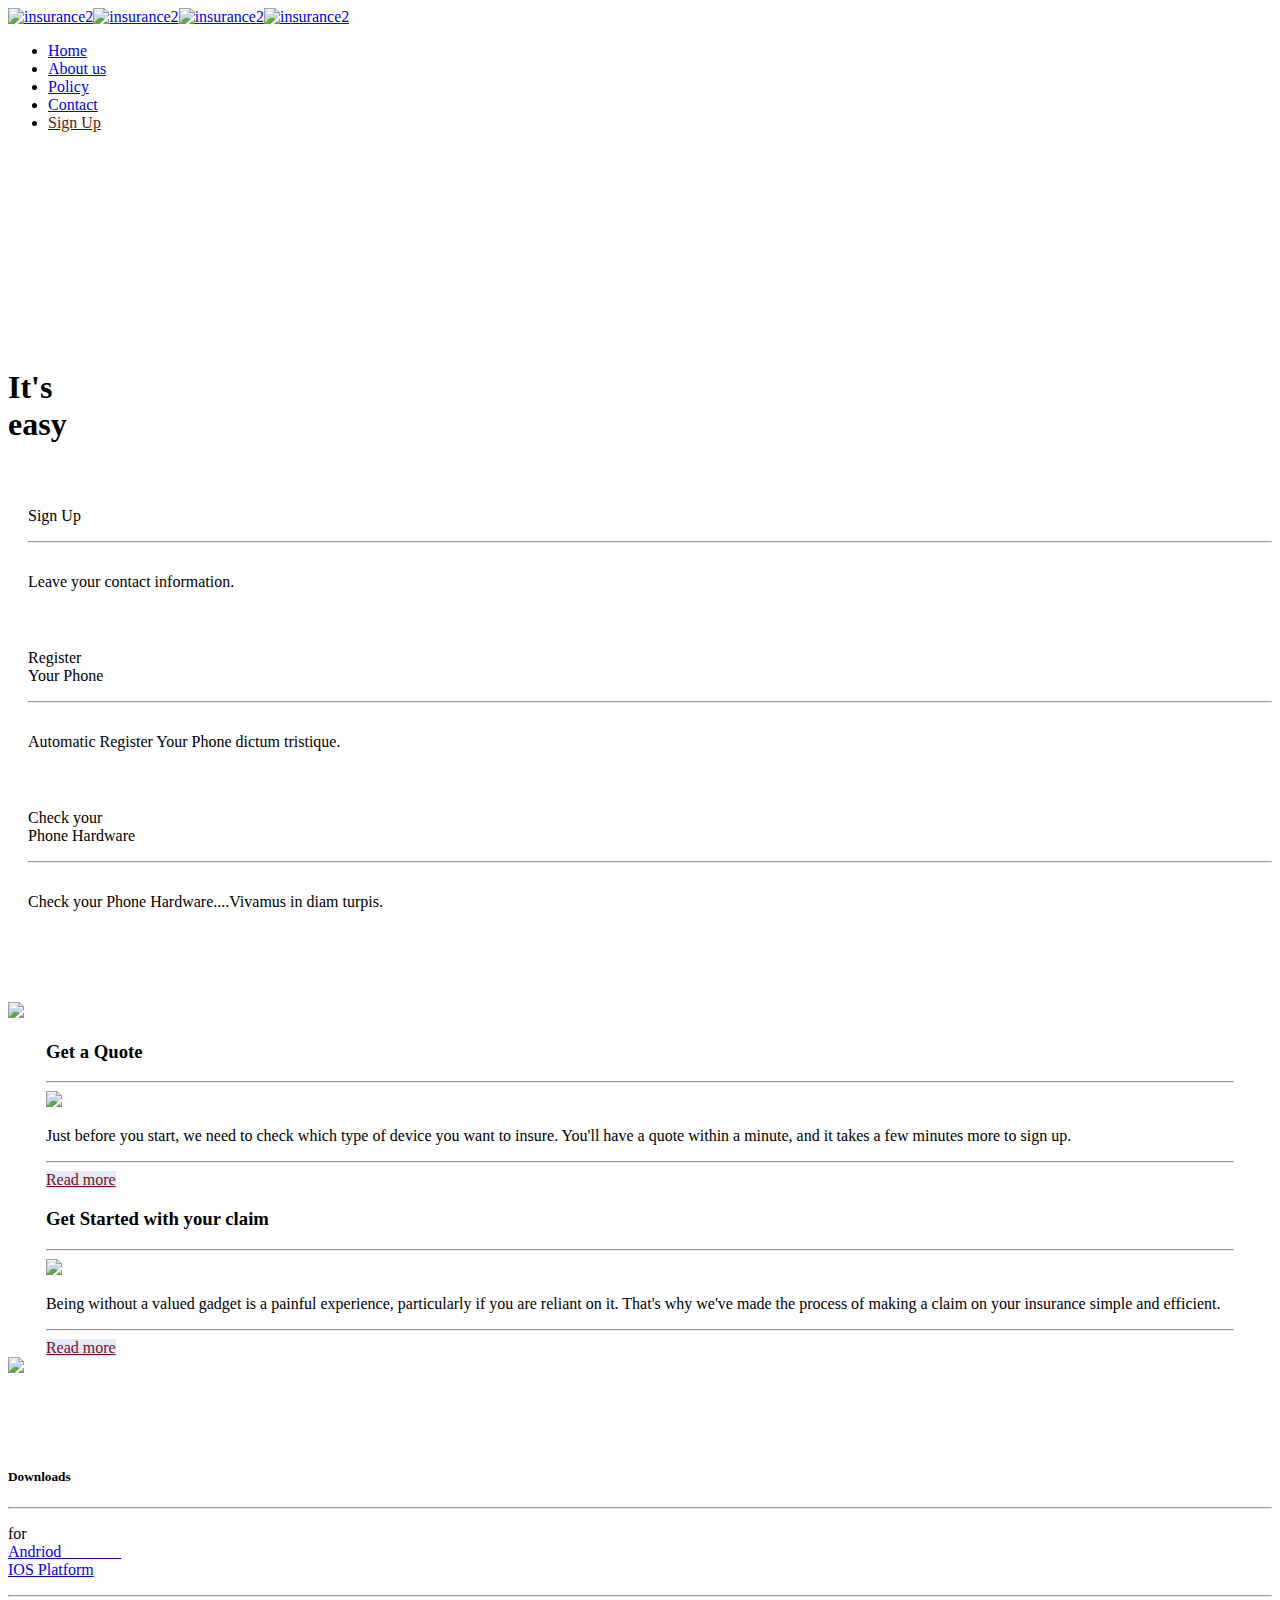
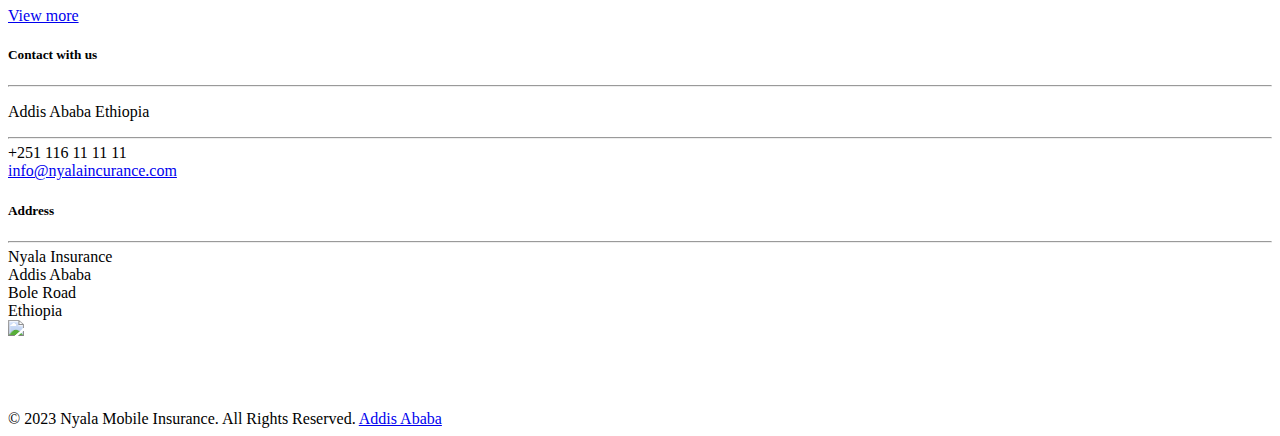
==== index.html @ d0361f70 "Initial Uploads" ====
<!DOCTYPE html>
<!--[if lt IE 7]><html class="no-js lt-ie10 lt-ie9 lt-ie8 lt-ie7"> <![endif]->
<!--[if IE 7]><html class="no-js lt-ie10 lt-ie9 lt-ie8"> <![endif]->
<!--[if IE 8]><html class="no-js lt-ie10 lt-ie9"> <![endif]->
<!--[if IE 9]><html class="no-js lt-ie10"> <![endif]->
<!--[if gt IE 8]><!-->
<html class="no-js">
<!--<![endif]-->

<head>

    <!-- Basic Page Needs -->
    <meta charset="utf-8">
    <title>Nyala-Insurance</title>
    <meta name="description" content="Mobile Insurance">
    <meta name="author" content="Dawit Bahre">
    
    <!-- Mobile Specific Metas -->
    <meta name="viewport" content="width=device-width, initial-scale=1, maximum-scale=1">
    
    <!-- Favicons -->
    <link rel="shortcut icon" href="content/insurance2/images/favicon.ico">
    
    <!-- FONTS -->
    <link rel='stylesheet' href='http://fonts.googleapis.com/css?family=Roboto:100,300,400,400italic,700'>
    <link rel='stylesheet' href='http://fonts.googleapis.com/css?family=Patua+One:100,300,400,400italic,700'>
    <link rel='stylesheet' href='http://fonts.googleapis.com/css?family=Lato:400,400italic,700,700italic,900'>
    <link rel='stylesheet' href='https://fonts.googleapis.com/css?family=Roboto:100,300,400,400italic,500,700,700italic'>
    <link rel='stylesheet' href='https://fonts.googleapis.com/css?family=Montserrat:100,300,400,400italic,500,700,700italic'>
    
    <!-- CSS -->
    <link rel='stylesheet' href='css/global.css'>
    <link rel='stylesheet' href='content/insurance2/css/structure.css'>
    <link rel='stylesheet' href='content/insurance2/css/insurance2.css'>
    <!-- <link rel='stylesheet' href='content/insurance2/css/custom.css'> -->
    
    <!-- Revolution Slider -->
    <link rel="stylesheet" href="plugins/rs-plugin-5.3.1/css/settings.css">


</head>

<body class="color-custom style-simple button-default layout-full-width if-border-hide no-content-padding header-classic minimalist-header-no sticky-header sticky-tb-color ab-hide subheader-both-center menu-line-below-80 menuo-right menuo-no-borders mobile-tb-center mobile-side-slide mobile-mini-mr-ll tablet-sticky mobile-header-mini mobile-sticky be-reg-20959">
    <div id="Wrapper">
        <div id="Header_wrapper">
            <header id="Header">
                <div id="Top_bar">
                    <div class="container">
                        <div class="column one">
                            <div class="top_bar_left clearfix">
                                <div class="logo">
                                    <a id="logo" href="index-insurance2.html" title="BeInsurance 2 - BeTheme" data-height="60" data-padding="15"><img class="logo-main scale-with-grid" src="content/insurance2/images/insurance2.png" data-retina="content/insurance2/images/insurance2-retina.png" data-height="58" alt="insurance2"><img class="logo-sticky scale-with-grid" src="content/insurance2/images/insurance2.png" data-retina="content/insurance2/images/insurance2-retina.png" data-height="58" alt="insurance2"><img class="logo-mobile scale-with-grid" src="content/insurance2/images/insurance2.png" data-retina="content/insurance2/images/insurance2-retina.png" data-height="58" alt="insurance2"><img class="logo-mobile-sticky scale-with-grid" src="content/insurance2/images/insurance2.png" data-retina="content/insurance2/images/insurance2-retina.png" data-height="58" alt="insurance2"></a>
                                </div>
                                <div class="menu_wrapper">
                                    <nav id="menu">
                                        <ul id="menu-menu" class="menu menu-main">
                                            <li class="current-menu-item">
                                                <a href="index.html"><span>Home</span></a>
                                            </li>
                                            <li>
                                                <a href="content/insurance2/about.html"><span>About us</span></a>
                                            </li>
                                            <li>
                                                <a href="content/insurance2/offer.html"><span>Policy</span></a>
                                            </li>
                                           
                                          <li>
                                                <a href="content/insurance2/contact.html"><span>Contact</span></a>
                                            </li>
                                            <li>
                                                <a target="_blank" href="#"><span><span style="color: #6d1517">Sign Up</span></span></a>
                                            </li>
                                        </ul>
                                    </nav>
                                    <a class="responsive-menu-toggle" href="#"><i class="icon-menu-fine"></i></a>
                                </div>
                            </div>
                        </div>
                    </div>
                </div>
                <div class="mfn-main-slider" id="mfn-rev-slider">
                    <div id="rev_slider_1_1_wrapper" class="rev_slider_wrapper fullwidthbanner-container" data-source="gallery" style="margin:0px auto;background:transparent;padding:0px;margin-top:0px;margin-bottom:0px;">
                        <div id="rev_slider_1_1" class="rev_slider fullwidthabanner" style="display:none;" data-version="5.4.8">
                            <ul>
                                <li data-index="rs-1" data-transition="fade" data-slotamount="default" data-hideafterloop="0" data-hideslideonmobile="off" data-easein="default" data-easeout="default" data-masterspeed="300" data-thumb="https://themes.muffingroup.com/be/insurance2/images/home_insurance2_slider_pic1-100x50.jpg"
                                    data-rotate="0" data-saveperformance="off" data-title="Slide" data-param1="" data-param2="" data-param3="" data-param4="" data-param5="" data-param6="" data-param7="" data-param8="" data-param9="" data-param10="" data-description="">
                                    <img src="content/insurance2/images/home_insurance2_slider_pic1.jpg" title="home_insurance2_slider_pic1" width="1920" height="750" data-bgposition="center center" data-bgfit="cover" data-bgrepeat="no-repeat" class="rev-slidebg" data-no-retina>
                                    <div class="tp-caption tp-resizeme" id="slide-1-layer-1" data-x="399" data-y="" data-width="['none','none','none','none']" data-height="['none','none','none','none']" data-type="image" data-responsive_offset="on" data-frames='[{"delay":200,"speed":1000,"frame":"0","from":"opacity:0;","to":"o:1;","ease":"Power2.easeInOut"},{"delay":"wait","speed":300,"frame":"999","to":"opacity:0;","ease":"Power3.easeInOut"}]'
                                        data-textAlign="['inherit','inherit','inherit','inherit']" data-paddingtop="[0,0,0,0]" data-paddingright="[0,0,0,0]" data-paddingbottom="[0,0,0,0]" data-paddingleft="[0,0,0,0]" style="z-index: 5;"><img src="content/insurance2/images/home_insurance2_slider_pic2.png" data-ww="427px" data-hh="750px" width="427" height="750" data-no-retina>
                                    </div>
                                    <div class="tp-caption tp-resizeme" id="slide-1-layer-2" data-x="30" data-y="148" data-width="['auto']" data-height="['auto']" data-type="text" data-responsive_offset="on" data-frames='[{"delay":300,"speed":1000,"frame":"0","from":"y:50px;opacity:0;","to":"o:1;","ease":"Power3.easeInOut"},{"delay":"wait","speed":300,"frame":"999","to":"opacity:0;","ease":"Power3.easeInOut"}]'
                                        data-textAlign="['inherit','inherit','inherit','inherit']" data-paddingtop="[0,0,0,0]" data-paddingright="[0,0,0,0]" data-paddingbottom="[0,0,0,0]" data-paddingleft="[0,0,0,0]" style="z-index: 6; white-space: nowrap; font-size: 80px; line-height: 75px; font-weight: 700; color: #6d1517; letter-spacing: 1px;font-family:Montserrat;">
                                        Insure your
                                        <br> Mobile
                                    </div>
                                    <div class="tp-caption tp-resizeme" id="slide-1-layer-3" data-x="30" data-y="351" data-width="['auto']" data-height="['auto']" data-type="text" data-responsive_offset="on" data-frames='[{"delay":350,"speed":1000,"frame":"0","from":"y:50px;opacity:0;","to":"o:1;","ease":"Power3.easeInOut"},{"delay":"wait","speed":300,"frame":"999","to":"opacity:0;","ease":"Power3.easeInOut"}]'
                                        data-textAlign="['inherit','inherit','inherit','inherit']" data-paddingtop="[0,0,0,0]" data-paddingright="[0,0,0,0]" data-paddingbottom="[0,0,0,0]" data-paddingleft="[0,0,0,0]" style="z-index: 7; white-space: nowrap; font-size: 18px; line-height: 25px; font-weight: 400; color: #000; letter-spacing: 1px;font-family:roboto;">
                                        Great value protection for mobile phones<br> with a claims service you can rely on.
                                        
                                        
                                    </div>
                                    <a class="tp-caption rev-btn  tp-resizeme" href="content/insurance2/offer.html" target="_self" id="slide-1-layer-4" data-x="30" data-y="480" data-width="['auto']" data-height="['auto']" data-type="button" data-actions='' data-responsive_offset="on" data-frames='[{"delay":400,"speed":1000,"frame":"0","from":"y:50px;opacity:0;","to":"o:1;","ease":"Power3.easeInOut"},{"delay":"wait","speed":300,"frame":"999","to":"opacity:0;","ease":"Power3.easeInOut"},{"frame":"hover","speed":"300","ease":"Linear.easeNone","to":"o:1;rX:0;rY:0;rZ:0;z:0;","style":"c:rgb(255,255,255);bg:rgb(109,21,23);bs:solid;bw:0 0 0 0;"}]'
                                        data-textAlign="['inherit','inherit','inherit','inherit']" data-paddingtop="[12,12,12,12]" data-paddingright="[35,35,35,35]" data-paddingbottom="[12,12,12,12]" data-paddingleft="[35,35,35,35]" style="z-index: 8; white-space: nowrap; font-size: 17px; line-height: 21px; font-weight: 700; color: rgba(255,255,255,1); letter-spacing: 1px;font-family:Roboto;background-color:rgb(109,21,23);border-color:rgba(0,0,0,1);border-radius:5px 5px 5px 5px;outline:none;box-shadow:none;box-sizing:border-box;-moz-box-sizing:border-box;-webkit-box-sizing:border-box;cursor:pointer;text-decoration: none;">Download App <br> 
										<br> <img src="content/insurance2/images/Download-icon.png"> </a> 
                                </li>
                                <li data-index="rs-5" data-transition="fade" data-slotamount="default" data-hideafterloop="0" data-hideslideonmobile="off" data-easein="default" data-easeout="default" data-masterspeed="300" data-thumb="https://themes.muffingroup.com/be/insurance2/images/home_insurance2_slider_pic3-100x50.jpg"
                                    data-rotate="0" data-saveperformance="off" data-title="Slide" data-param1="" data-param2="" data-param3="" data-param4="" data-param5="" data-param6="" data-param7="" data-param8="" data-param9="" data-param10="" data-description="">
                                    <img src="content/insurance2/images/home_insurance2_slider_pic3.jpg" title="home_insurance2_slider_pic3" width="1920" height="750" data-bgposition="center center" data-bgfit="cover" data-bgrepeat="no-repeat" class="rev-slidebg" data-no-retina>
                                    <div class="tp-caption tp-resizeme" id="slide-5-layer-1" data-x="399" data-y="" data-width="['none','none','none','none']" data-height="['none','none','none','none']" data-type="image" data-responsive_offset="on" data-frames='[{"delay":200,"speed":1000,"frame":"0","from":"opacity:0;","to":"o:1;","ease":"Power2.easeInOut"},{"delay":"wait","speed":300,"frame":"999","to":"opacity:0;","ease":"Power3.easeInOut"}]'
                                        data-textAlign="['inherit','inherit','inherit','inherit']" data-paddingtop="[0,0,0,0]" data-paddingright="[0,0,0,0]" data-paddingbottom="[0,0,0,0]" data-paddingleft="[0,0,0,0]" style="z-index: 5;"><img src="content/insurance2/images/home_insurance2_slider_pic4.png" data-ww="427px" data-hh="750px" width="427" height="750" data-no-retina>
                                    </div>
                                    <div class="tp-caption tp-resizeme" id="slide-5-layer-2" data-x="30" data-y="148" data-width="['auto']" data-height="['auto']" data-type="text" data-responsive_offset="on" data-frames='[{"delay":300,"speed":1000,"frame":"0","from":"y:50px;opacity:0;","to":"o:1;","ease":"Power3.easeInOut"},{"delay":"wait","speed":300,"frame":"999","to":"opacity:0;","ease":"Power3.easeInOut"}]'
                                        data-textAlign="['inherit','inherit','inherit','inherit']" data-paddingtop="[0,0,0,0]" data-paddingright="[0,0,0,0]" data-paddingbottom="[0,0,0,0]" data-paddingleft="[0,0,0,0]" style="z-index: 6; white-space: nowrap; font-size: 80px; line-height: 75px; font-weight: 700; color: #6d1517; letter-spacing: 1px;font-family:Montserrat;">
                                        Make a
                                        <br> Claim
                                    </div>
                                    <div class="tp-caption tp-resizeme" id="slide-5-layer-3" data-x="30" data-y="351" data-width="['auto']" data-height="['auto']" data-type="text" data-responsive_offset="on" data-frames='[{"delay":350,"speed":1000,"frame":"0","from":"y:50px;opacity:0;","to":"o:1;","ease":"Power3.easeInOut"},{"delay":"wait","speed":300,"frame":"999","to":"opacity:0;","ease":"Power3.easeInOut"}]'
                                        data-textAlign="['inherit','inherit','inherit','inherit']" data-paddingtop="[0,0,0,0]" data-paddingright="[0,0,0,0]" data-paddingbottom="[0,0,0,0]" data-paddingleft="[0,0,0,0]" style="z-index: 7; white-space: nowrap; font-size: 18px; line-height: 25px; font-weight: 400; color: #6d1517; letter-spacing: 1px;font-family:roboto;">
                                        Being without a valued gadget is a painful experience,<br> particularly if you are reliant on it.
                                        
                                    </div>
                                    <a class="tp-caption rev-btn  tp-resizeme" href="content/insurance2/offer.html" target="_self" id="slide-5-layer-4" data-x="30" data-y="481" data-width="['auto']" data-height="['auto']" data-type="button" data-actions='' data-responsive_offset="on" data-frames='[{"delay":400,"speed":1000,"frame":"0","from":"y:50px;opacity:0;","to":"o:1;","ease":"Power3.easeInOut"},{"delay":"wait","speed":300,"frame":"999","to":"opacity:0;","ease":"Power3.easeInOut"},{"frame":"hover","speed":"300","ease":"Linear.easeNone","to":"o:1;rX:0;rY:0;rZ:0;z:0;","style":"c:rgb(255,255,255);bg:rgb(109,21,23);bs:solid;bw:0 0 0 0;"}]'
                                        data-textAlign="['inherit','inherit','inherit','inherit']" data-paddingtop="[12,12,12,12]" data-paddingright="[35,35,35,35]" data-paddingbottom="[12,12,12,12]" data-paddingleft="[35,35,35,35]" style="z-index: 8; white-space: nowrap; font-size: 17px; line-height: 21px; font-weight: 700; color: rgba(255,255,255,1); letter-spacing: 1px;font-family:Roboto;background-color:rgb(109,21,23);border-color:rgba(0,0,0,1);border-radius:5px 5px 5px 5px;outline:none;box-shadow:none;box-sizing:border-box;-moz-box-sizing:border-box;-webkit-box-sizing:border-box;cursor:pointer;text-decoration: none;">View more details <i class="icon-arrows-ccw"></i> </a>
                                </li>
                                <li data-index="rs-4" data-transition="fade" data-slotamount="default" data-hideafterloop="0" data-hideslideonmobile="off" data-easein="default" data-easeout="default" data-masterspeed="300" data-thumb="https://themes.muffingroup.com/be/insurance2/images/home_insurance2_slider_pic5-100x50.jpg"
                                    data-rotate="0" data-saveperformance="off" data-title="Slide" data-param1="" data-param2="" data-param3="" data-param4="" data-param5="" data-param6="" data-param7="" data-param8="" data-param9="" data-param10="" data-description="">
                                    <img src="content/insurance2/images/home_insurance2_slider_pic5.jpg" title="home_insurance2_slider_pic5" width="1920" height="750" data-bgposition="center center" data-bgfit="cover" data-bgrepeat="no-repeat" class="rev-slidebg" data-no-retina>
                                    <div class="tp-caption tp-resizeme" id="slide-4-layer-1" data-x="399" data-y="" data-width="['none','none','none','none']" data-height="['none','none','none','none']" data-type="image" data-responsive_offset="on" data-frames='[{"delay":200,"speed":1000,"frame":"0","from":"opacity:0;","to":"o:1;","ease":"Power2.easeInOut"},{"delay":"wait","speed":300,"frame":"999","to":"opacity:0;","ease":"Power3.easeInOut"}]'
                                        data-textAlign="['inherit','inherit','inherit','inherit']" data-paddingtop="[0,0,0,0]" data-paddingright="[0,0,0,0]" data-paddingbottom="[0,0,0,0]" data-paddingleft="[0,0,0,0]" style="z-index: 5;"><img src="content/insurance2/images/home_insurance2_slider_pic6.png" data-ww="427px" data-hh="750px" width="427" height="750" data-no-retina>
                                    </div>
                                    <div class="tp-caption tp-resizeme" id="slide-4-layer-2" data-x="30" data-y="148" data-width="['auto']" data-height="['auto']" data-type="text" data-responsive_offset="on" data-frames='[{"delay":300,"speed":1000,"frame":"0","from":"y:50px;opacity:0;","to":"o:1;","ease":"Power3.easeInOut"},{"delay":"wait","speed":300,"frame":"999","to":"opacity:0;","ease":"Power3.easeInOut"}]'
                                        data-textAlign="['inherit','inherit','inherit','inherit']" data-paddingtop="[0,0,0,0]" data-paddingright="[0,0,0,0]" data-paddingbottom="[0,0,0,0]" data-paddingleft="[0,0,0,0]" style="z-index: 6; white-space: nowrap; font-size: 80px; line-height: 75px; font-weight: 700; color: #6d1517; letter-spacing: 1px;font-family:Montserrat;">
                                        Test your 
                                        <br> Mobile 
                                    </div>
                                    <div class="tp-caption tp-resizeme" id="slide-4-layer-3" data-x="30" data-y="351" data-width="['auto']" data-height="['auto']" data-type="text" data-responsive_offset="on" data-frames='[{"delay":350,"speed":1000,"frame":"0","from":"y:50px;opacity:0;","to":"o:1;","ease":"Power3.easeInOut"},{"delay":"wait","speed":300,"frame":"999","to":"opacity:0;","ease":"Power3.easeInOut"}]'
                                        data-textAlign="['inherit','inherit','inherit','inherit']" data-paddingtop="[0,0,0,0]" data-paddingright="[0,0,0,0]" data-paddingbottom="[0,0,0,0]" data-paddingleft="[0,0,0,0]" style="z-index: 7; white-space: nowrap; font-size: 18px; line-height: 25px; font-weight: 400; color: #6d1517; letter-spacing: 1px;font-family:roboto;">
                                        Just before you start, we need to check which type<br>  of device you want to insure. 
                                        
                                    </div>
                                    <a class="tp-caption rev-btn  tp-resizeme" href="content/insurance2/offer.html" target="_self" id="slide-4-layer-4" data-x="30" data-y="480" data-width="['auto']" data-height="['auto']" data-type="button" data-actions='' data-responsive_offset="on" data-frames='[{"delay":400,"speed":1000,"frame":"0","from":"y:50px;opacity:0;","to":"o:1;","ease":"Power3.easeInOut"},{"delay":"wait","speed":300,"frame":"999","to":"opacity:0;","ease":"Power3.easeInOut"},{"frame":"hover","speed":"300","ease":"Linear.easeNone","to":"o:1;rX:0;rY:0;rZ:0;z:0;","style":"c:rgb(255,255,255);bg:rgb(12,157,56);bs:solid;bw:0 0 0 0;"}]'
                                        data-textAlign="['inherit','inherit','inherit','inherit']" data-paddingtop="[12,12,12,12]" data-paddingright="[35,35,35,35]" data-paddingbottom="[12,12,12,12]" data-paddingleft="[35,35,35,35]" style="z-index: 8; white-space: nowrap; font-size: 17px; line-height: 21px; font-weight: 700; color: rgba(255,255,255,1); letter-spacing: 1px;font-family:Roboto;background-color:rgb(109,21,23);border-color:rgba(0,0,0,1);border-radius:5px 5px 5px 5px;outline:none;box-shadow:none;box-sizing:border-box;-moz-box-sizing:border-box;-webkit-box-sizing:border-box;cursor:pointer;text-decoration: none;">  Sign Up <i class="icon-arrows-ccw"></i> </a>
                                </li>
                            </ul>

                        </div>
                    </div>
                </div>
            </header>
        </div>
        <div id="Content">
            <div class="content_wrapper clearfix">
                <div class="sections_group">
                    <div class="entry-content">
                        <div class="section mcb-section" style="padding-top:200px; padding-bottom:75px; ">
                            <div class="section_wrapper mcb-section-inner">
                                <div class="wrap mcb-wrap one-fourth valign-top clearfix">
                                    <div class="mcb-wrap-inner">
                                        <div class="column mcb-column one column_column">
                                            <div class="column_attr clearfix">
                                                <h1>It's
                                                    <br> easy
                                                </h1>
                                            </div>
                                        </div>
                                    </div>
                                </div>
                                <div class="wrap mcb-wrap three-fourth valign-top clearfix">
                                    <div class="mcb-wrap-inner">
                                        <div class="column mcb-column one-third column_column">
                                            <div class="column_attr clearfix" style=" background-image:url('content/insurance2/images/insurance2-number1.png'); background-repeat:no-repeat; background-position:left top; padding:26px 0 0 20px;">
                                                <p class="big">
                                                    Sign Up
                                                    <br> 
                                                </p>
                                                <hr class="no_line" style="margin:0 auto 30px">
                                                <p>
                                                    Leave your contact information.
                                                </p>
                                            </div>
                                        </div>
                                        <div class="column mcb-column one-third column_column">
                                            <div class="column_attr clearfix" style=" background-image:url('content/insurance2/images/insurance2-number2.png'); background-repeat:no-repeat; background-position:left top; padding:26px 0 0 20px;">
                                                <p class="big">
                                                    Register
                                                    <br> Your Phone
                                                </p>
                                                <hr class="no_line" style="margin:0 auto 30px">
                                                <p>
                                                    Automatic Register Your Phone dictum tristique. 
                                                </p>
                                            </div>
                                        </div>
                                        <div class="column mcb-column one-third column_column">
                                            <div class="column_attr clearfix" style=" background-image:url('content/insurance2/images/unsurance2-number3.png'); background-repeat:no-repeat; background-position:left top; padding:26px 0 0 20px;">
                                                <p class="big">
                                                    Check your
                                                    <br> Phone Hardware
                                                </p>
                                                <hr class="no_line" style="margin:0 auto 30px">
                                                <p>
                                                    Check your Phone Hardware....Vivamus in diam turpis.  
                                                </p>
                                            </div>
                                        </div>
                                    </div>
                                </div>
                            </div>
                        </div>
                        <div class="section mcb-section equal-height-wrap" style="padding-top:0px; padding-bottom:0px">
                            <div class="section_wrapper mcb-section-inner">
                                <div class="wrap mcb-wrap one-second valign-middle clearfix">
                                    <div class="mcb-wrap-inner">
                                        <div class="column mcb-column one column_image">
                                            <div class="image_frame image_item no_link scale-with-grid no_border">
                                                <div class="image_wrapper">
                                                    <img class="scale-with-grid" src="content/insurance2/images/insurance2-signup.jpg">
                                                </div>
                                            </div>
                                        </div>
                                    </div>
                                </div>
                                <div class="wrap mcb-wrap one-second valign-middle clearfix" style="padding:0 3%">
                                    <div class="mcb-wrap-inner">
                                        <div class="column mcb-column one column_column">
                                            <div class="column_attr clearfix">
                                                <h3>Get a Quote</h3>
                                            </div>
                                        </div>
                                        <div class="column mcb-column one column_divider">
                                            <hr class="no_line">
                                        </div>
                                        <div class="column mcb-column one-sixth column_image">
                                            <div class="image_frame image_item no_link scale-with-grid no_border">
                                                <div class="image_wrapper">
                                                    <img class="scale-with-grid" src="content/insurance2/images/insurance2-home-info-icon.png">
                                                </div>
                                            </div>
                                        </div>
                                        <div class="column mcb-column three-fourth column_column">
                                            <div class="column_attr clearfix">
                                                <p>
                                                   Just before you start, we need to check which type of device you want to insure. You'll have a quote within a minute, and it takes a few minutes more to sign up.
                                                </p>
                                            </div>
                                        </div>
                                        <div class="column mcb-column one column_divider">
                                            <hr class="no_line">
                                        </div>
                                        <div class="column mcb-column one column_button">
                                            <a class="button button_size_3 button_js" href="content/insurance2/about.html" style=" background-color:#e3e9f8 !important; color:#6d1517;"><span class="button_label">Read more</span></a>
                                        </div>
                                    </div>
                                </div>
                            </div>
                        </div>
						
						 <div class="section mcb-section equal-height-wrap" style="padding-top:0px; padding-bottom:0px">
                            <div class="section_wrapper mcb-section-inner">
                                
                                <div class="wrap mcb-wrap one-second valign-middle clearfix" style="padding:0 3%">
                                    <div class="mcb-wrap-inner">
                                        <div class="column mcb-column one column_column">
                                            <div class="column_attr clearfix">
                                                <h3>Get Started with your claim</h3>
                                            </div>
                                        </div>
                                        <div class="column mcb-column one column_divider">
                                            <hr class="no_line">
                                        </div>
                                        <div class="column mcb-column one-sixth column_image">
                                            <div class="image_frame image_item no_link scale-with-grid no_border">
                                                <div class="image_wrapper">
                                                    <img class="scale-with-grid" src="content/insurance2/images/insurance2-home-info-icon.png">
                                                </div>
                                            </div>
                                        </div>
                                        <div class="column mcb-column three-fourth column_column">
                                            <div class="column_attr clearfix">
                                                <p>
                                                   Being without a valued gadget is a painful experience, particularly if you are reliant on it. That's why we've made the process of making a claim on your insurance simple and efficient.
                                                </p>
                                            </div>
                                        </div>
                                        <div class="column mcb-column one column_divider">
                                            <hr class="no_line">
                                        </div>
                                        <div class="column mcb-column one column_button">
                                            <a class="button button_size_3 button_js" href="content/insurance2/about.html" style=" background-color:#e3e9f8 !important; color:#6d1517;"><span class="button_label">Read more</span></a>
                                        </div>
                                    </div>
                                </div>
								<div class="wrap mcb-wrap one-second valign-middle clearfix">
                                    <div class="mcb-wrap-inner">
                                        <div class="column mcb-column one column_image">
                                            <div class="image_frame image_item no_link scale-with-grid no_border">
                                                <div class="image_wrapper">
                                                    <img class="scale-with-grid" src="content/insurance2/images/insurance2-guy-smiling.jpg">
                                                </div>
                                            </div>
                                        </div>
                                    </div>
                                </div>
                            </div>
                        </div>
                        
                        
					
					
                      

                    </div>
                </div>
            </div>
        </div>
        <footer id="Footer" class="clearfix">
            <div class="widgets_wrapper" style="padding:70px 0">
                <div class="container">
                    <div class="column one-fourth">
                        <aside class="widget_text widget widget_custom_html">
                            <div class="textwidget custom-html-widget">
                                <h5> Downloads</h5>
                                <hr class="no_line" style="margin:0 auto 5px">
                                <p>for<br>
									<span style="color: #15d04e"><a href="#">Andriod</a><a href="#"></a></span><a href="#"> <span style="color: #fff">Platform</span></a>
                                     <Br> 
                                     <a href="#">IOS Platform</a>
									
                                </p>
                                <hr class="no_line" style="margin:0 auto 10px">
                                <a href="#">View more</a>
                            </div>
                        </aside>
                    </div>
                    <div class="column one-fourth">
                        <aside class="widget_text widget widget_custom_html">
                            <div class="textwidget custom-html-widget">
                                <h5> Contact with us</h5>
                                <hr class="no_line" style="margin:0 auto 5px">
                                <p>
                                    Addis Ababa Ethiopia
                                </p>
                                <hr class="no_line" style="margin:0 auto 5px"> +251 116 11 11 11
                                <br>
                                <a href="#">info@nyalaincurance.com</a>
                            </div>
                        </aside>
                    </div>
                    <div class="column one-fourth">
                        <aside class="widget_text widget widget_custom_html">
                            <div class="textwidget custom-html-widget">
                                <h5> Address</h5>
                                <hr class="no_line" style="margin:0 auto 5px"> Nyala Insurance
                                <br> Addis Ababa 
                                <br> Bole Road
                                <br> Ethiopia
                            </div>
                        </aside>
                    </div>
                    <div class="column one-fourth">
                        <aside class="widget widget_media_image">
                            <img src="content/insurance2/images/Nyala-insu-Logo.png" class="image" style="max-width: 100%; height: auto">
                        </aside>
                    </div>
                </div>
            </div>
            <div class="footer_copy">
                <div class="container">
                    <div class="column one">
                        <a id="back_to_top" class="button button_js" href="#"><i class="icon-up-open-big"></i></a>
                        <div class="copyright">
                            &copy; 2023 Nyala Mobile Insurance. All Rights Reserved. <a target="_blank" rel="nofollow" href="#">Addis Ababa</a>
                        </div>
                    </div>
                </div>
            </div>
        </footer>
    </div>

    <!-- side menu -->
    <div id="Side_slide" class="right light" data-width="250">
        <div class="close-wrapper">
            <a href="#" class="close"><i class="icon-cancel-fine"></i></a>
        </div>
        <div class="menu_wrapper"></div>
    </div>
    <div id="body_overlay"></div>


    <!-- JS -->
    <script src="js/jquery-2.1.4.min.js"></script>

    <script src="js/mfn.menu.js"></script>
    <script src="js/jquery.plugins.js"></script>
    <script src="js/jquery.jplayer.min.js"></script>
    <script src="js/animations/animations.js"></script>
    <script src="js/translate3d.js"></script>
    <script src="js/scripts.js"></script>
    <script src="js/email.js"></script>

    <script src="plugins/rs-plugin-5.3.1/js/jquery.themepunch.tools.min.js"></script>
    <script src="plugins/rs-plugin-5.3.1/js/jquery.themepunch.revolution.min.js"></script>

    <script src="plugins/rs-plugin-5.3.1/js/extensions/revolution.extension.video.min.js"></script>
    <script src="plugins/rs-plugin-5.3.1/js/extensions/revolution.extension.slideanims.min.js"></script>
    <script src="plugins/rs-plugin-5.3.1/js/extensions/revolution.extension.actions.min.js"></script>
    <script src="plugins/rs-plugin-5.3.1/js/extensions/revolution.extension.layeranimation.min.js"></script>
    <script src="plugins/rs-plugin-5.3.1/js/extensions/revolution.extension.kenburn.min.js"></script>
    <script src="plugins/rs-plugin-5.3.1/js/extensions/revolution.extension.navigation.min.js"></script>
    <script src="plugins/rs-plugin-5.3.1/js/extensions/revolution.extension.migration.min.js"></script>
    <script src="plugins/rs-plugin-5.3.1/js/extensions/revolution.extension.parallax.min.js"></script>

    <script>
        var revapi1, tpj;
		  ( function() {
				  if (!/loaded|interactive|complete/.test(document.readyState))
					  document.addEventListener("DOMContentLoaded", onLoad);
				  else
					  onLoad();
				  function onLoad() {
					  if (tpj === undefined) {
						  tpj = jQuery;
						  if ("off" == "on")
							  tpj.noConflict();
					  }
					  if (tpj("#rev_slider_1_1").revolution == undefined) {
						  revslider_showDoubleJqueryError("#rev_slider_1_1");
					  } else {
						  revapi1 = tpj("#rev_slider_1_1").show().revolution({
							  sliderType : "standard",
							  sliderLayout : "auto",
							  dottedOverlay : "none",
							  delay : 9000,
							  navigation : {
								  keyboardNavigation : "off",
								  keyboard_direction : "horizontal",
								  mouseScrollNavigation : "off",
								  mouseScrollReverse : "default",
								  onHoverStop : "off",
								  bullets : {
									  enable : true,
									  hide_onmobile : false,
									  style : "hesperiden",
									  hide_onleave : false,
									  direction : "vertical",
									  h_align : "right",
									  v_align : "center",
									  h_offset : 30,
									  v_offset : 0,
									  space : 10,
									  tmp : ''
								  }
							  },
							  visibilityLevels : [1240, 1024, 778, 480],
							  gridwidth : 1080,
							  gridheight : 750,
							  lazyType : "none",
							  shadow : 0,
							  spinner : "spinner0",
							  stopLoop : "off",
							  stopAfterLoops : -1,
							  stopAtSlide : -1,
							  shuffle : "off",
							  autoHeight : "off",
							  disableProgressBar : "on",
							  hideThumbsOnMobile : "off",
							  hideSliderAtLimit : 0,
							  hideCaptionAtLimit : 0,
							  hideAllCaptionAtLilmit : 0,
							  debugMode : false,
							  fallbacks : {
								  simplifyAll : "off",
								  nextSlideOnWindowFocus : "off",
								  disableFocusListener : false,
							  }
						  });
					  };
				  };
			  }());
    </script>


</body>

</html>
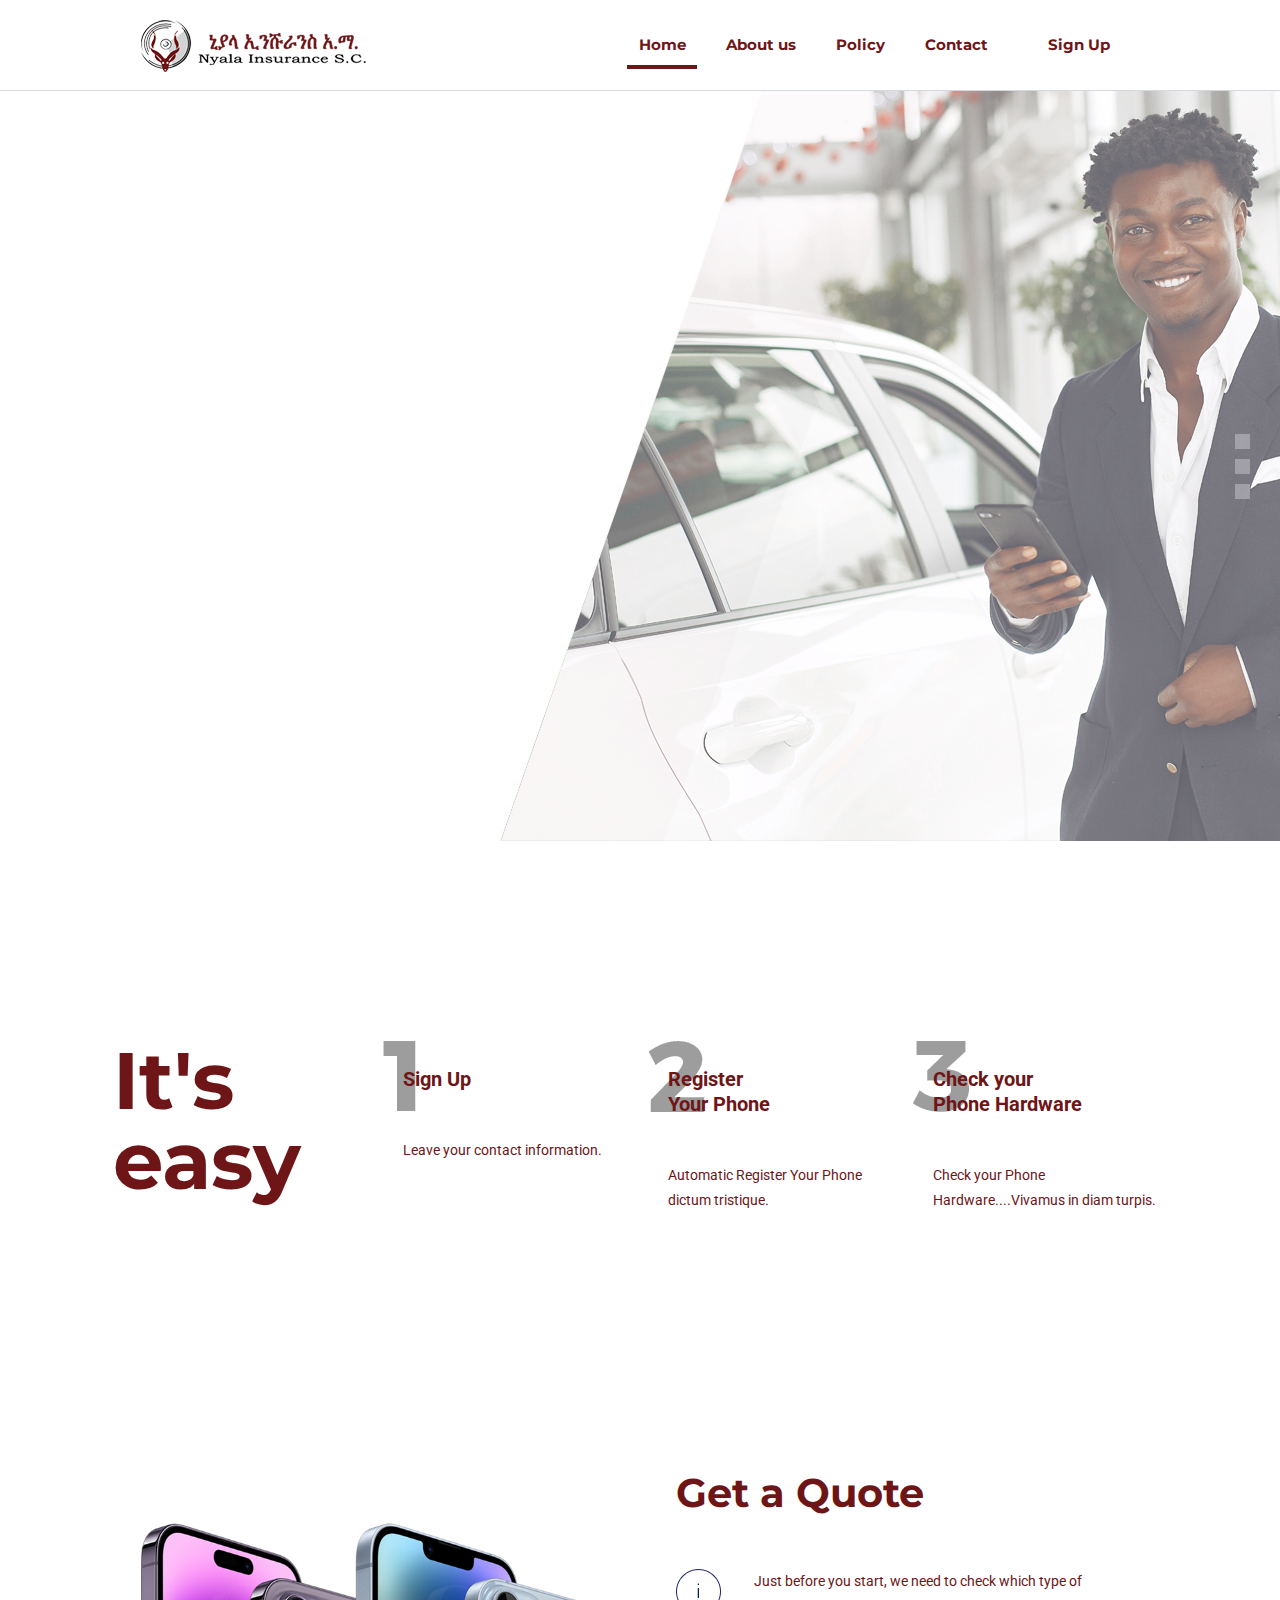
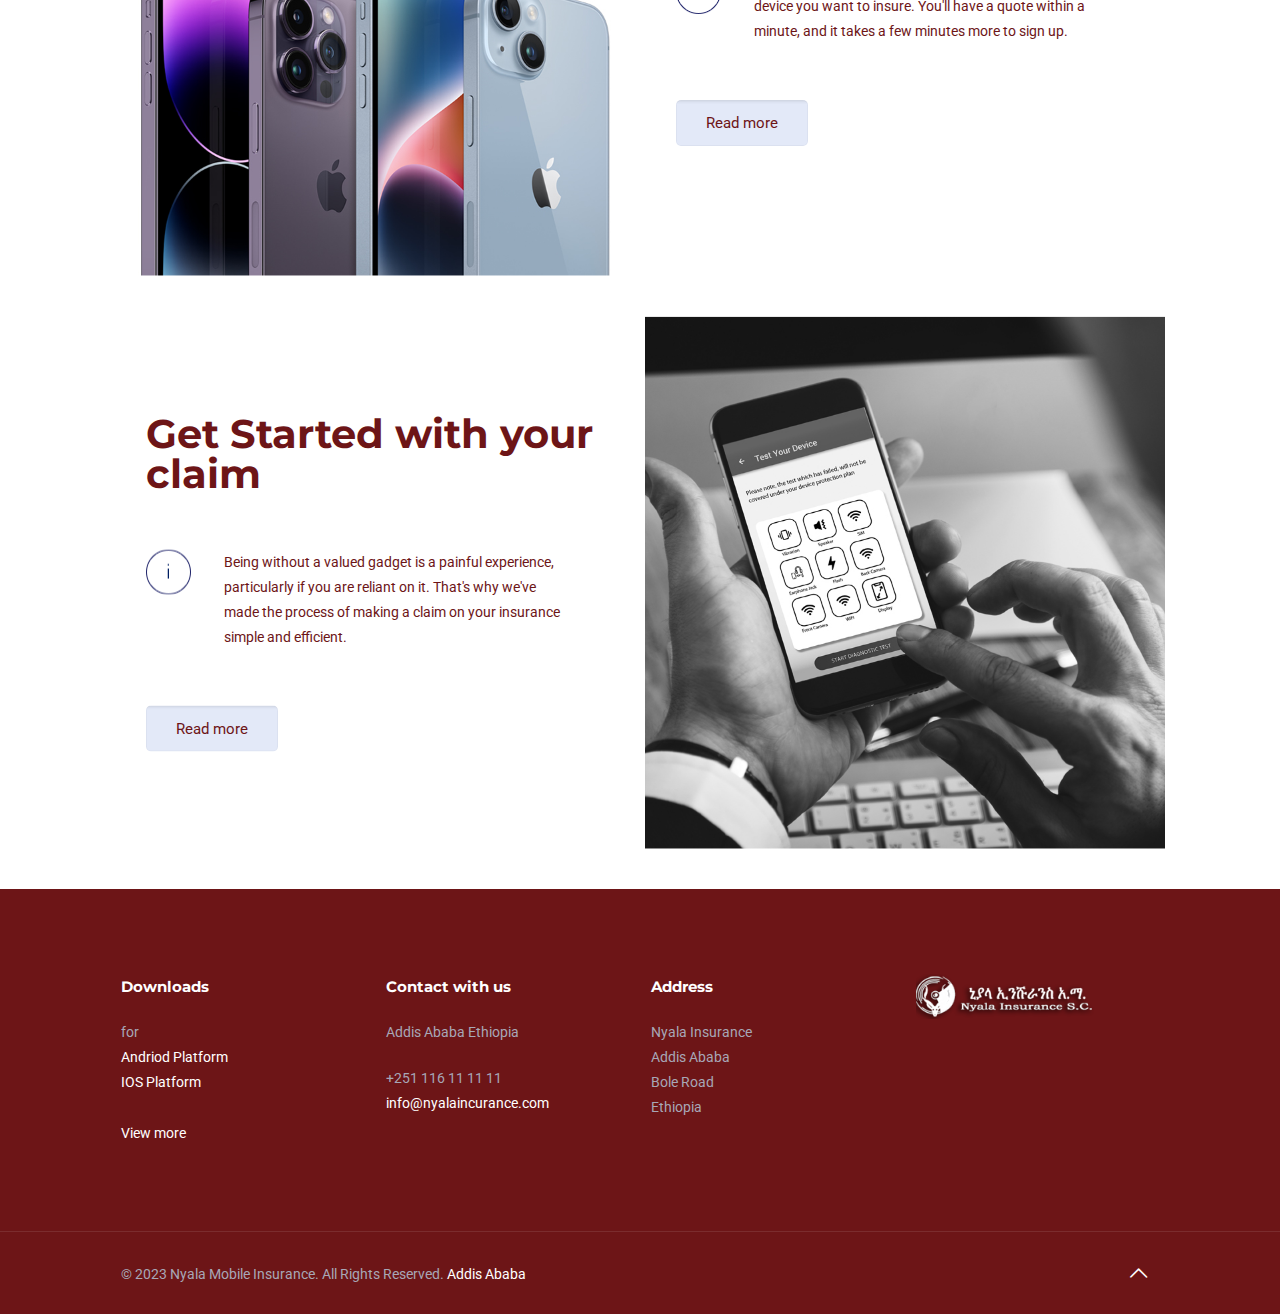
==== commit e273f5f4: "second design" ====
--- a/index.html
+++ b/index.html
@@ -32,7 +32,7 @@
     <link rel='stylesheet' href='css/global.css'>
     <link rel='stylesheet' href='content/insurance2/css/structure.css'>
     <link rel='stylesheet' href='content/insurance2/css/insurance2.css'>
-    <!-- <link rel='stylesheet' href='content/insurance2/css/custom.css'> -->
+    <link rel='stylesheet' href='content/insurance2/css/custom.css'>
     
     <!-- Revolution Slider -->
     <link rel="stylesheet" href="plugins/rs-plugin-5.3.1/css/settings.css">
@@ -61,7 +61,7 @@
                                                 <a href="content/insurance2/about.html"><span>About us</span></a>
                                             </li>
                                             <li>
-                                                <a href="content/insurance2/offer.html"><span>Policy</span></a>
+                                                <a href="content/insurance2/policy.html"><span>Policy</span></a>
                                             </li>
                                            
                                           <li>
--- a/css/global.css
+++ b/css/global.css
@@ -0,0 +1,19519 @@
+/*
+|-------------------------------------------------------------------------
+| Be
+| Global style
+| version 6.6
+| http://BeantownThemes.com
+| http://themeforest.net/user/BeantownThemes
+|--------------------------------------------------------------------------
+| 1.0 Base
+| 2.0 Buttons
+| 3.0 Mfn-icons
+| 4.0 Shortcodes
+| 5.0 Variables
+| 6.0 Animation
+| 7.0 jQuery ui
+| 8.0 jPlayer
+| 9.0 Prrettyphoto
+| 10. simple style
+| 11. Bootstrap elements
+|
+*/
+
+/*
+|--------------------------------------------------------------------------
+|  1.0 Base
+|  
+|--------------------------------------------------------------------------
+|
+| 
+|
+*/
+
+/* #Reset & Basics (Inspired by E. Meyers)
+================================================== */
+
+html, body, div, span, applet, object, iframe, h1, h2, h3, h4, h5, h6, p, blockquote, pre, a, abbr, acronym, address, big, cite, code, del, dfn, em, img, ins, kbd, q, s, samp, small, strike, strong, tt, var, b, u, i, center, ol, ul, li, fieldset, form, label, legend, table, caption, tbody, tfoot, thead, tr, th, td, article, aside, canvas, details, embed, figure, figcaption, footer, header, hgroup, menu, nav, output, ruby, section, summary, time, mark, audio, video {
+	margin: 0;
+	padding: 0;
+	border: 0;
+	font-size: 100%;
+	font: inherit;
+	vertical-align: baseline;
+}
+article, aside, details, figcaption, figure, footer, header, hgroup, menu, nav, section {
+	display: block;
+}
+body {
+	line-height: 1;
+}
+ol, ul {
+	list-style: none;
+}
+blockquote, q {
+	quotes: none;
+}
+blockquote:before, blockquote:after, q:before, q:after {
+	content: '';
+	content: none;
+}
+table {
+	border-collapse: collapse;
+	border-spacing: 0;
+}
+/* #Basic Styles
+================================================== */
+
+html {
+	height: 100%;
+}
+body {
+	-webkit-font-smoothing: antialiased;
+	/* Fix for webkit rendering */
+	-webkit-text-size-adjust: 100%;
+}
+/* #Typography
+================================================== */
+
+h1 a, h2 a, h3 a, h4 a, h5 a, h6 a {
+	font-weight: inherit;
+}
+h1 a:hover, h2 a:hover, h3 a:hover, h4 a:hover, h5 a:hover, h6 a:hover {
+	text-decoration: none;
+}
+h1 {
+	margin-bottom: 15px;
+}
+h2 {
+	margin-bottom: 15px;
+}
+h3 {
+	margin-bottom: 15px;
+}
+h4 {
+	margin-bottom: 15px;
+}
+h5 {
+	margin-bottom: 15px;
+}
+h6 {
+	margin-bottom: 15px;
+}
+p {
+	margin: 0 0 15px;
+}
+em, i {
+	font-style: italic;
+}
+b, strong {
+    font-weight: 700;
+    color: #6d1517;
+}
+big, .big {
+	font-size: 110%;
+	line-height: 180%;
+}
+dt {
+	font-weight: 700;
+}
+/* #Links
+================================================== */
+
+a, a:visited, a:focus {
+	text-decoration: none;
+	outline: 0;
+}
+a:hover {
+	text-decoration: underline;
+}
+p a, p a:visited {
+	line-height: inherit;
+}
+/* #Images
+================================================== */
+
+img.scale-with-grid, #Content img {
+	max-width: 100%;
+	height: auto;
+}
+.google-map img {
+	max-width: none !important;
+}
+iframe {
+	max-width: 100%;
+}
+/* Sizes ----------------------------------------------------------------------------- */
+
+/* .mcb-wrap */
+
+.one-sixth.mcb-wrap {
+	width: 16.666%;
+}
+/* 1/6 */
+
+.one-fifth.mcb-wrap {
+	width: 20%;
+}
+/* 1/5 */
+
+.one-fourth.mcb-wrap {
+	width: 25%;
+}
+/* 1/4 */
+
+.one-third.mcb-wrap {
+	width: 33.333%;
+}
+/* 1/3 */
+
+.two-fifth.mcb-wrap {
+	width: 40%;
+}
+/* 2/5 */
+
+.one-second.mcb-wrap {
+	width: 50%;
+}
+/* 1/2 */
+
+.three-fifth.mcb-wrap {
+	width: 60%;
+}
+/* 3/5 */
+
+.two-third.mcb-wrap {
+	width: 66.666%;
+}
+/* 2/3 */
+
+.three-fourth.mcb-wrap {
+	width: 75%;
+}
+/* 3/4 */
+
+.four-fifth.mcb-wrap {
+	width: 80%;
+}
+/* 4/5 */
+
+.five-sixth.mcb-wrap {
+	width: 83.333%;
+}
+/* 5/6 */
+
+.one.mcb-wrap {
+	width: 100%;
+}
+/* 1/1 */
+
+/* .column */
+
+.one-sixth.column {
+	width: 14.666%;
+}
+/* 1/6 */
+
+.one-fifth.column {
+	width: 18%;
+}
+/* 1/5 */
+
+.one-fourth.column, .four.columns {
+	width: 23%;
+}
+/* 1/4 */
+
+.one-third.column {
+	width: 31.333%;
+}
+/* 1/3 */
+
+.two-fifth.column {
+	width: 38%;
+}
+/* 2/5 */
+
+.one-second.column {
+	width: 48%;
+}
+/* 1/2 */
+
+.three-fifth.column {
+	width: 58%;
+}
+/* 3/5 */
+
+.two-third.column {
+	width: 64.666%;
+}
+/* 2/3 */
+
+.three-fourth.column {
+	width: 73%;
+}
+/* 3/4 */
+
+.four-fifth.column {
+	width: 78%;
+}
+/* 4/5 */
+
+.five-sixth.column {
+	width: 81.333%;
+}
+/* 5/6 */
+
+.one.column {
+	width: 98%;
+}
+/* 1/1 */
+
+.section.full-width>.one.column, .section.full-width>.section_wrapper>.one.column, .section.full-width .one.wrap .one.column {
+	width: 100%;
+	margin: 0;
+}
+/* .Sidebar | .with_aside */
+
+.with_aside .content_wrapper {
+	max-width: 1240px;
+	margin: 0 auto;
+}
+.with_aside .sections_group {
+	width: 75%;
+	float: left;
+}
+.with_aside .section_wrapper {
+	max-width: 98%;
+	max-width: calc( 100% - 20px);
+}
+.with_aside .four.columns {
+	float: right;
+	margin: 0;
+}
+.aside_left .sections_group {
+	float: right;
+}
+.aside_left .four.columns {
+	float: left;
+}
+/* Sidebar - Both | .aside_both */
+
+.aside_both .sections_group {
+	width: 60%;
+	margin-left: 20%;
+}
+.aside_both .sidebar.columns {
+	width: 18%;
+}
+.aside_both .sidebar-1 {
+	float: left !important;
+	margin-left: -79%;
+}
+/* Column ---------------------------------------------------------------------------- */
+
+/* Column | Margin - Horizontal */
+
+.no-margin-h .column {
+	margin-left: 0;
+	margin-right: 0;
+}
+.no-margin-h .one-sixth.column {
+	width: 16.666%;
+}
+/* 1/6 */
+
+.no-margin-h .one-fifth.column {
+	width: 20%;
+}
+/* 1/5 */
+
+.no-margin-h .one-fourth.column {
+	width: 25%;
+}
+/* 1/4 */
+
+.no-margin-h .one-third.column {
+	width: 33.333%;
+}
+/* 1/3 */
+
+.no-margin-h .one-second.column {
+	width: 50%;
+}
+/* 1/2 */
+
+.no-margin-h .two-third.column {
+	width: 66.666%;
+}
+/* 2/3 */
+
+.no-margin-h .three-fourth.column {
+	width: 75%;
+}
+/* 3/4 */
+
+.no-margin-h .one.column {
+	width: 100%;
+}
+/* 1/1 */
+
+/* Column | Margin - Bottom */
+
+/* set in section options */
+
+.column.column_divider {
+	margin-bottom: 0 !important;
+}
+.column-margin-0px .column {
+	margin-bottom: 0 !important;
+}
+.column-margin-10px .column {
+	margin-bottom: 10px !important;
+}
+.column-margin-20px .column {
+	margin-bottom: 20px !important;
+}
+.column-margin-30px .column {
+	margin-bottom: 30px !important;
+}
+.column-margin-40px .column {
+	margin-bottom: 40px !important;
+}
+.column-margin-50px .column {
+	margin-bottom: 50px !important;
+}
+/* set in item options */
+
+.column-margin-0px.column {
+	margin-bottom: 0 !important;
+}
+.column-margin-10px.column {
+	margin-bottom: 10px !important;
+}
+.column-margin-20px.column {
+	margin-bottom: 20px !important;
+}
+.column-margin-30px.column {
+	margin-bottom: 30px !important;
+}
+.column-margin-40px.column {
+	margin-bottom: 40px !important;
+}
+.column-margin-50px.column {
+	margin-bottom: 50px !important;
+}
+/* Column | Equal Height */
+
+.equal-height .column .column_attr {
+	height: 100%;
+	box-sizing: border-box
+}
+/* Column | Align */
+
+.column_attr.align_left {
+	text-align: left
+}
+.column_attr.align_right {
+	text-align: right
+}
+.column_attr.align_center {
+	text-align: center
+}
+.column_attr.align_justify {
+	text-align: justify
+}
+.mcb-wrap {
+	float: left;
+	position: relative;
+	z-index: 1;
+	-webkit-box-sizing: border-box;
+	box-sizing: border-box;
+}
+.mcb-wrap.divider {
+	width: 100%;
+}
+/* #Buttons
+================================================== */
+
+a.tp-button {
+	background: none;
+	font-family: inherit !important;
+	height: auto !important;
+	line-height: inherit !important;
+	border-radius: 0;
+	-moz-border-radius: 0;
+	-webkit-border-radius: 0;
+	letter-spacing: 0 !important;
+	text-shadow: 0 0 0 !important;
+	box-shadow: 0 0 0 !important;
+	font-weight: 400 !important;
+	border-width: 1px !important;
+}
+a.button, a.tp-button, button, input[type="submit"], input[type="reset"], input[type="button"] {
+	display: inline-block;
+	padding: 11px 20px;
+	margin-bottom: 15px;
+	cursor: pointer;
+	margin-right: 7px;
+	border: 0;
+	-webkit-border-radius: 5px;
+	border-radius: 5px;
+	position: relative;
+	overflow: hidden;
+	-webkit-box-shadow: inset 0 0 0 1px rgba(0, 0, 0, .03);
+	box-shadow: inset 0 0 0 1px rgba(0, 0, 0, .03);
+	background-image: url(../images/box_shadow_button.png);
+	background-repeat: repeat-x;
+}
+a.button_js {
+	padding: 0;
+}
+a.button.button_large, a.tp-button.button_large, button.button_large, input[type="submit"].button_large, input[type="reset"].button_large, input[type="button"].button_large {
+	font-size: 110%;
+	line-height: 110%;
+}
+/* Button label & icon */
+
+a.button .button_label {
+	display: block;
+	float: left;
+	position: relative;
+	z-index: 2;
+}
+a.button .button_icon {
+	display: block;
+	float: left;
+	background: rgba(0, 0, 0, .05);
+}
+a.button .button_icon i {
+	color: rgba(0, 0, 0, .5);
+}
+/* Button icon left */
+
+a.button.button_left .button_icon, a.tp-button.button_left .button_icon {
+	float: left;
+}
+a.button.button_right .button_icon, a.tp-button.button_right .button_icon {
+	float: right;
+}
+/* Paddings */
+
+a.button .button_label {
+	padding: 11px 20px;
+}
+a.button .button_icon {
+	padding: 11px 13px;
+}
+a.button_large .button_label {
+	padding: 15px 30px;
+}
+a.button_large .button_icon {
+	padding: 15px 13px;
+}
+/* Hover */
+
+@media only screen and (min-width: 768px) {
+	a.button:after, a.tp-button:after, button:after, input[type="submit"]:after, input[type="reset"]:after, input[type="button"]:after {
+		content: "";
+		position: absolute;
+		left: 0;
+		top: 0;
+		height: 100%;
+		width: 0;
+		z-index: 1;
+		-webkit-transition: all .3s;
+		-moz-transition: all .3s;
+		transition: all .3s;
+		background: rgba(0, 0, 0, .05);
+	}
+	a:hover.button, a:hover.tp-button {
+		text-decoration: none;
+	}
+	a.button:hover:after, a.tp-button:hover:after, button:hover:after, input[type="submit"]:hover:after, input[type="reset"]:hover:after, input[type="button"]:hover:after {
+		width: 100%;
+	}
+}
+/* #Buttons stroke
+================================================== */
+
+.button-stroke a.button, .button-stroke a.tp-button, .button-stroke button, .button-stroke input[type="submit"], .button-stroke input[type="reset"], .button-stroke input[type="button"] {
+	border-width: 2px;
+	border-style: solid;
+	-webkit-border-radius: 3px;
+	border-radius: 3px;
+	background-color: transparent !important;
+	-webkit-box-shadow: inset 0 0 0 0;
+	box-shadow: inset 0 0 0 0;
+	background-image: none;
+}
+.button-stroke a.button:after, .button-stroke a.tp-button:after, .button-stroke button:after, .button-stroke input[type="submit"]:after, .button-stroke input[type="reset"]:after, .button-stroke input[type="button"]:after {
+	display: none;
+}
+.button-stroke a:hover.button, .button-stroke a:hover.tp-button, .button-stroke button:hover, .button-stroke input[type="submit"]:hover, .button-stroke input[type="reset"]:hover, .button-stroke input[type="button"]:hover {
+	-webkit-transition: all .3s;
+	-moz-transition: all .3s;
+	transition: all .3s;
+	background-color: #828282;
+}
+.button-stroke a:hover.button.button_stroke_custom, .button-stroke a:hover.tp-button.button_stroke_custom {
+	background-color: rgba(0, 0, 0, .05) !important;
+}
+/* Button icon */
+
+.button-stroke a.button .button_icon {
+	background: none;
+}
+.button-stroke a:hover.button .button_icon i, .button-stroke a.button.button_theme:hover .button_icon i {
+	color: rgba(0, 0, 0, .5) !important;
+}
+/* Paddings */
+
+.button-stroke a.button_left.button .button_label, .button-stroke a.button_left.button_large .button_label {
+	padding-left: 0;
+}
+.button-stroke a.button_right.button .button_label, .button-stroke a.button_right.button_large .button_label {
+	padding-right: 0;
+}
+.button-stroke a.button_left.button_large .button_icon {
+	padding-left: 27px;
+}
+.button-stroke a.button_right.button_large .button_icon {
+	padding-right: 27px;
+}
+/* Fix for odd Mozilla border & padding issues */
+
+button::-moz-focus-inner, input::-moz-focus-inner {
+	border: 0;
+	padding: 0;
+}
+/*
+|--------------------------------------------------------------------------
+|  2.0 Buttons
+|  
+|--------------------------------------------------------------------------
+|
+| 
+|
+*/
+
+/* Red */
+
+a.button.button_red, a.tp-button.red {
+	background-color: #e7432b;
+	color: #fff;
+}
+.button-stroke a.button.button_red, .button-stroke a.button.button_red .button_icon i, .button-stroke a.tp-button.red {
+	color: #e7432b;
+	border-color: #e7432b;
+}
+.button-stroke a:hover.button.button_red, .button-stroke a:hover.tp-button.red {
+	background-color: #e7432b !important;
+	color: #fff;
+}
+/* Blue */
+
+a.button.button_blue, a.tp-button.blue {
+	background-color: #2e96db;
+	color: #fff;
+}
+.button-stroke a.button.button_blue, .button-stroke a.button.button_blue .button_icon i, .button-stroke a.tp-button.blue {
+	color: #2e96db;
+	border-color: #2e96db;
+}
+.button-stroke a:hover.button.button_blue, .button-stroke a:hover.tp-button.blue {
+	background-color: #2e96db !important;
+	color: #fff;
+}
+/* Turquoise */
+
+a.button.button_turquoise, a.tp-button.turquoise {
+	background-color: #22e387;
+	color: #fff;
+}
+.button-stroke a.button.button_turquoise, .button-stroke a.button.button_turquoise .button_icon i, .button-stroke a.tp-button.turquoise {
+	color: #22e387;
+	border-color: #22e387;
+}
+.button-stroke a:hover.button.button_turquoise, .button-stroke a:hover.tp-button.turquoise {
+	background-color: #22e387 !important;
+	color: #fff;
+}
+/* Yellow */
+
+a.button.button_yellow, a.tp-button.yellow {
+	background-color: #face43;
+	color: #fff;
+}
+.button-stroke a.button.button_yellow, .button-stroke a.button.button_yellow .button_icon i, .button-stroke a.tp-button.yellow {
+	color: #face43;
+	border-color: #face43;
+}
+.button-stroke a:hover.button.button_yellow, .button-stroke a:hover.tp-button.yellow {
+	background-color: #face43 !important;
+	color: #fff;
+}
+/* Grey */
+
+a.button.button_grey, a.tp-button.grey {
+	background-color: #8f8f8f;
+	color: #fff;
+}
+.button-stroke a.button.button_grey, .button-stroke a.button.button_grey .button_icon i, .button-stroke a.tp-button.grey {
+	color: #8f8f8f;
+	border-color: #8f8f8f;
+}
+.button-stroke a:hover.button.button_grey, .button-stroke a:hover.tp-button.grey {
+	background-color: #8f8f8f !important;
+	color: #fff;
+}
+/* Navy */
+
+a.button.button_navy, a.tp-button.navy {
+	background-color: #3b5982;
+	color: #fff;
+}
+.button-stroke a.button.button_navy, .button-stroke a.button.button_navy .button_icon i, .button-stroke a.tp-button.navy {
+	color: #3b5982;
+	border-color: #3b5982;
+}
+.button-stroke a:hover.button.button_navy, .button-stroke a:hover.tp-button.navy {
+	background-color: #3b5982 !important;
+	color: #fff;
+}
+/* Orange */
+
+a.button.button_orange, a.tp-button.orange {
+	background-color: #ff8125;
+	color: #fff;
+}
+.button-stroke a.button.button_orange, .button-stroke a.button.button_orange .button_icon i, .button-stroke a.tp-button.orange {
+	color: #ff8125;
+	border-color: #ff8125;
+}
+.button-stroke a:hover.button.button_orange, .button-stroke a:hover.tp-button.orange {
+	background-color: #ff8125 !important;
+	color: #fff;
+}
+/* Green */
+
+a.button.button_green, a.tp-button.green {
+	background-color: #88be4c;
+	color: #fff;
+}
+.button-stroke a.button.button_green, .button-stroke a.button.button_green .button_icon i, .button-stroke a.tp-button.green {
+	color: #88be4c;
+	border-color: #88be4c;
+}
+.button-stroke a:hover.button.button_green, .button-stroke a:hover.tp-button.green {
+	background-color: #88be4c !important;
+	color: #fff;
+}
+/****************************************************/
+
+/* Button darkgrey */
+
+a.tp-button.darkgrey {
+	background-color: transparent;
+	color: #545454 !important;
+	border-color: #545454;
+}
+a:hover.tp-button.darkgrey {
+	background-color: #545454;
+	color: #fff !important;
+}
+/* Button lightgrey */
+
+a.tp-button.lightgrey {
+	background-color: transparent;
+	color: #fff;
+	border-color: #fff;
+}
+a:hover.tp-button.lightgrey {
+	background-color: #fff;
+	color: #545454 !important;
+}
+/*
+|--------------------------------------------------------------------------
+|  3.0 Mfn-icons
+|  
+|--------------------------------------------------------------------------
+|
+| 
+|
+*/
+
+@font-face {
+	font-family: 'mfn-icons';
+	src: url(fonts/mfn-icons.eot);
+	src: url(fonts/mfn-icons.eot) format("embedded-opentype"), url(fonts/mfn-icons.woff) format("woff"), url(fonts/mfn-icons.ttf) format("truetype"), url(fonts/mfn-icons.svg) format("svg");
+	font-weight: 400;
+	font-style: normal;
+}
+/* Chrome hack: SVG is rendered more smooth in Windozze. 100% magic, uncomment if you need it. */
+
+/* Note, that will break hinting! In other OS-es font will be not as sharp as it could be */
+
+/*
+@media screen and (-webkit-min-device-pixel-ratio:0) {
+  @font-face {
+    font-family: 'mfn-icons';
+    src: url('fonts/../font/mfn-icons.svg?3416171#mfn-icons') format('svg');
+  }
+}
+*/
+
+[class^="icon-"]:before, [class*=" icon-"]:before {
+	font-family: "mfn-icons";
+	font-style: normal;
+	font-weight: 400;
+	speak: none;
+	display: inline-block;
+	text-decoration: none !important;
+	width: 1em;
+	margin-right: .2em;
+	text-align: center;
+	/* opacity: .8; */
+	/* For safety - reset parent styles, that can break glyph codes*/
+	font-variant: normal;
+	text-transform: none;
+	/* fix buttons height, for twitter bootstrap */
+	line-height: 1em;
+	/* Animation center compensation - margins should be symmetric */
+	/* remove if not needed */
+	margin-left: .2em;
+	/* you can be more comfortable with increased icons size */
+	/* font-size: 120%; */
+	/* Uncomment for 3D effect */
+	/* text-shadow: 1px 1px 1px rgba(127, 127, 127, 0.3); */
+}
+.icon-acrobat:before {
+	content: '\e800'
+}
+.icon-address:before {
+	content: '\e801'
+}
+.icon-adjust:before {
+	content: '\e802'
+}
+.icon-aim:before {
+	content: '\e803'
+}
+.icon-air:before {
+	content: '\e804'
+}
+.icon-alert:before {
+	content: '\e805'
+}
+.icon-amazon:before {
+	content: '\e806'
+}
+.icon-android:before {
+	content: '\e807'
+}
+.icon-angellist:before {
+	content: '\e808'
+}
+.icon-appnet:before {
+	content: '\e809'
+}
+.icon-appstore:before {
+	content: '\e80a'
+}
+.icon-archive:before {
+	content: '\e80b'
+}
+.icon-arrow-combo:before {
+	content: '\e80c'
+}
+.icon-arrows-ccw:before {
+	content: '\e80d'
+}
+.icon-attach:before {
+	content: '\e80e'
+}
+.icon-attach-line:before {
+	content: '\e80f'
+}
+.icon-attention:before {
+	content: '\e810'
+}
+.icon-back:before {
+	content: '\e811'
+}
+.icon-back-in-time:before {
+	content: '\e812'
+}
+.icon-bag:before {
+	content: '\e813'
+}
+.icon-basket:before {
+	content: '\e814'
+}
+.icon-battery:before {
+	content: '\e815'
+}
+.icon-beaker-line:before {
+	content: '\e816'
+}
+.icon-bell:before {
+	content: '\e817'
+}
+.icon-bitbucket:before {
+	content: '\e818'
+}
+.icon-bitcoin:before {
+	content: '\e819'
+}
+.icon-block:before {
+	content: '\e81a'
+}
+.icon-blogger:before {
+	content: '\e81b'
+}
+.icon-book:before {
+	content: '\e81c'
+}
+.icon-book-open:before {
+	content: '\e81d'
+}
+.icon-bookmark:before {
+	content: '\e81e'
+}
+.icon-bookmarks:before {
+	content: '\e81f'
+}
+.icon-box:before {
+	content: '\e820'
+}
+.icon-briefcase:before {
+	content: '\e821'
+}
+.icon-brush:before {
+	content: '\e822'
+}
+.icon-bucket:before {
+	content: '\e823'
+}
+.icon-buffer:before {
+	content: '\e824'
+}
+.icon-calendar:before {
+	content: '\e825'
+}
+.icon-calendar-line:before {
+	content: '\e826'
+}
+.icon-call:before {
+	content: '\e827'
+}
+.icon-camera:before {
+	content: '\e828'
+}
+.icon-camera-line:before {
+	content: '\e829'
+}
+.icon-cancel:before {
+	content: '\e82a'
+}
+.icon-cancel-circled:before {
+	content: '\e82b'
+}
+.icon-cancel-squared:before {
+	content: '\e82c'
+}
+.icon-cart:before {
+	content: '\e82d'
+}
+.icon-cc:before {
+	content: '\e82e'
+}
+.icon-cc-by:before {
+	content: '\e82f'
+}
+.icon-cc-nc:before {
+	content: '\e830'
+}
+.icon-cc-nc-eu:before {
+	content: '\e831'
+}
+.icon-cc-nc-jp:before {
+	content: '\e832'
+}
+.icon-cc-nd:before {
+	content: '\e833'
+}
+.icon-cc-pd:before {
+	content: '\e834'
+}
+.icon-cc-remix:before {
+	content: '\e835'
+}
+.icon-cc-sa:before {
+	content: '\e836'
+}
+.icon-cc-share:before {
+	content: '\e837'
+}
+.icon-cc-zero:before {
+	content: '\e838'
+}
+.icon-ccw:before {
+	content: '\e839'
+}
+.icon-cd:before {
+	content: '\e83a'
+}
+.icon-cd-line:before {
+	content: '\e83b'
+}
+.icon-chart-area:before {
+	content: '\e83c'
+}
+.icon-chart-bar:before {
+	content: '\e83d'
+}
+.icon-chart-line:before {
+	content: '\e83e'
+}
+.icon-chart-pie:before {
+	content: '\e83f'
+}
+.icon-chat:before {
+	content: '\e840'
+}
+.icon-check:before {
+	content: '\e841'
+}
+.icon-clipboard:before {
+	content: '\e842'
+}
+.icon-clock:before {
+	content: '\e843'
+}
+.icon-clock-line:before {
+	content: '\e844'
+}
+.icon-cloud:before {
+	content: '\e845'
+}
+.icon-cloud-line:before {
+	content: '\e846'
+}
+.icon-cloud-thunder:before {
+	content: '\e847'
+}
+.icon-cloudapp:before {
+	content: '\e848'
+}
+.icon-code:before {
+	content: '\e849'
+}
+.icon-cog:before {
+	content: '\e84a'
+}
+.icon-cog-line:before {
+	content: '\e84b'
+}
+.icon-comment-fa:before {
+	content: '\e84c'
+}
+.icon-comment-line:before {
+	content: '\e84d'
+}
+.icon-compass:before {
+	content: '\e84e'
+}
+.icon-credit-card:before {
+	content: '\e84f'
+}
+.icon-cup:before {
+	content: '\e850'
+}
+.icon-cup-line:before {
+	content: '\e851'
+}
+.icon-cw:before {
+	content: '\e852'
+}
+.icon-database-line:before {
+	content: '\e853'
+}
+.icon-delicious:before {
+	content: '\e854'
+}
+.icon-desktop-line:before {
+	content: '\e855'
+}
+.icon-diamond-line:before {
+	content: '\e856'
+}
+.icon-digg:before {
+	content: '\e857'
+}
+.icon-direction:before {
+	content: '\e858'
+}
+.icon-disqus:before {
+	content: '\e859'
+}
+.icon-doc:before {
+	content: '\e85a'
+}
+.icon-doc-landscape:before {
+	content: '\e85b'
+}
+.icon-doc-line:before {
+	content: '\e85c'
+}
+.icon-doc-text:before {
+	content: '\e85d'
+}
+.icon-doc-text-inv:before {
+	content: '\e85e'
+}
+.icon-docs:before {
+	content: '\e85f'
+}
+.icon-dot:before {
+	content: '\e860'
+}
+.icon-dot-2:before {
+	content: '\e861'
+}
+.icon-dot-3:before {
+	content: '\e862'
+}
+.icon-down:before {
+	content: '\e863'
+}
+.icon-down-bold:before {
+	content: '\e864'
+}
+.icon-down-circled:before {
+	content: '\e865'
+}
+.icon-down-dir:before {
+	content: '\e866'
+}
+.icon-down-open:before {
+	content: '\e867'
+}
+.icon-down-open-big:before {
+	content: '\e868'
+}
+.icon-down-open-mini:before {
+	content: '\e869'
+}
+.icon-down-thin:before {
+	content: '\e86a'
+}
+.icon-download:before {
+	content: '\e86b'
+}
+.icon-drive:before {
+	content: '\e86c'
+}
+.icon-droplet:before {
+	content: '\e86d'
+}
+.icon-drupal:before {
+	content: '\e86e'
+}
+.icon-duckduckgo:before {
+	content: '\e86f'
+}
+.icon-dwolla:before {
+	content: '\e870'
+}
+.icon-ebay:before {
+	content: '\e871'
+}
+.icon-email:before {
+	content: '\e872'
+}
+.icon-erase:before {
+	content: '\e873'
+}
+.icon-eventasaurus:before {
+	content: '\e874'
+}
+.icon-eventbrite:before {
+	content: '\e875'
+}
+.icon-eventful:before {
+	content: '\e876'
+}
+.icon-export:before {
+	content: '\e877'
+}
+.icon-eye:before {
+	content: '\e878'
+}
+.icon-eye-line:before {
+	content: '\e879'
+}
+.icon-fast-backward:before {
+	content: '\e87a'
+}
+.icon-fast-forward:before {
+	content: '\e87b'
+}
+.icon-feather:before {
+	content: '\e87c'
+}
+.icon-fire-line:before {
+	content: '\e87d'
+}
+.icon-fivehundredpx:before {
+	content: '\e87e'
+}
+.icon-flag:before {
+	content: '\e87f'
+}
+.icon-flash:before {
+	content: '\e880'
+}
+.icon-flashlight:before {
+	content: '\e881'
+}
+.icon-flight:before {
+	content: '\e882'
+}
+.icon-floppy:before {
+	content: '\e883'
+}
+.icon-flow-branch:before {
+	content: '\e884'
+}
+.icon-flow-cascade:before {
+	content: '\e885'
+}
+.icon-flow-line:before {
+	content: '\e886'
+}
+.icon-flow-parallel:before {
+	content: '\e887'
+}
+.icon-flow-tree:before {
+	content: '\e888'
+}
+.icon-folder:before {
+	content: '\e889'
+}
+.icon-food-line:before {
+	content: '\e88a'
+}
+.icon-forrst:before {
+	content: '\e88b'
+}
+.icon-forward:before {
+	content: '\e88c'
+}
+.icon-gauge:before {
+	content: '\e88d'
+}
+.icon-globe:before {
+	content: '\e88e'
+}
+.icon-globe-line:before {
+	content: '\e88f'
+}
+.icon-gmail:before {
+	content: '\e890'
+}
+.icon-googleplay:before {
+	content: '\e891'
+}
+.icon-gowalla:before {
+	content: '\e892'
+}
+.icon-graduation-cap:before {
+	content: '\e893'
+}
+.icon-graduation-cap-line:before {
+	content: '\e894'
+}
+.icon-grooveshark:before {
+	content: '\e895'
+}
+.icon-guest:before {
+	content: '\e896'
+}
+.icon-hackernews:before {
+	content: '\e897'
+}
+.icon-heart-empty-fa:before {
+	content: '\e898'
+}
+.icon-heart-fa:before {
+	content: '\e899'
+}
+.icon-heart-line:before {
+	content: '\e89a'
+}
+.icon-help:before {
+	content: '\e89b'
+}
+.icon-help-circled:before {
+	content: '\e89c'
+}
+.icon-home:before {
+	content: '\e89d'
+}
+.icon-hourglass:before {
+	content: '\e89e'
+}
+.icon-html5:before {
+	content: '\e89f'
+}
+.icon-ie:before {
+	content: '\e8a0'
+}
+.icon-inbox:before {
+	content: '\e8a1'
+}
+.icon-inbox-line:before {
+	content: '\e8a2'
+}
+.icon-infinity:before {
+	content: '\e8a3'
+}
+.icon-info:before {
+	content: '\e8a4'
+}
+.icon-info-circled:before {
+	content: '\e8a5'
+}
+.icon-install:before {
+	content: '\e8a6'
+}
+.icon-instapaper:before {
+	content: '\e8a7'
+}
+.icon-intensedebate:before {
+	content: '\e8a8'
+}
+.icon-itunes:before {
+	content: '\e8a9'
+}
+.icon-key:before {
+	content: '\e8aa'
+}
+.icon-key-line:before {
+	content: '\e8ab'
+}
+.icon-keyboard:before {
+	content: '\e8ac'
+}
+.icon-klout:before {
+	content: '\e8ad'
+}
+.icon-lamp:before {
+	content: '\e8ae'
+}
+.icon-language:before {
+	content: '\e8af'
+}
+.icon-lanyrd:before {
+	content: '\e8b0'
+}
+.icon-layout:before {
+	content: '\e8b1'
+}
+.icon-leaf:before {
+	content: '\e8b2'
+}
+.icon-left:before {
+	content: '\e8b3'
+}
+.icon-left-bold:before {
+	content: '\e8b4'
+}
+.icon-left-circled:before {
+	content: '\e8b5'
+}
+.icon-left-dir:before {
+	content: '\e8b6'
+}
+.icon-left-open:before {
+	content: '\e8b7'
+}
+.icon-left-open-big:before {
+	content: '\e8b8'
+}
+.icon-left-open-mini:before {
+	content: '\e8b9'
+}
+.icon-left-thin:before {
+	content: '\e8ba'
+}
+.icon-lego:before {
+	content: '\e8bb'
+}
+.icon-level-down:before {
+	content: '\e8bc'
+}
+.icon-level-up:before {
+	content: '\e8bd'
+}
+.icon-lifebuoy:before {
+	content: '\e8be'
+}
+.icon-light-down:before {
+	content: '\e8bf'
+}
+.icon-light-up:before {
+	content: '\e8c0'
+}
+.icon-lightbulb-line:before {
+	content: '\e8c1'
+}
+.icon-link:before {
+	content: '\e8c2'
+}
+.icon-list:before {
+	content: '\e8c3'
+}
+.icon-list-add:before {
+	content: '\e8c4'
+}
+.icon-lkdto:before {
+	content: '\e8c5'
+}
+.icon-location:before {
+	content: '\e8c6'
+}
+.icon-location-line:before {
+	content: '\e8c7'
+}
+.icon-lock:before {
+	content: '\e8c8'
+}
+.icon-lock-line:before {
+	content: '\e8c9'
+}
+.icon-lock-open:before {
+	content: '\e8ca'
+}
+.icon-login:before {
+	content: '\e8cb'
+}
+.icon-logout:before {
+	content: '\e8cc'
+}
+.icon-loop:before {
+	content: '\e8cd'
+}
+.icon-macstore:before {
+	content: '\e8ce'
+}
+.icon-magnet:before {
+	content: '\e8cf'
+}
+.icon-mail:before {
+	content: '\e8d0'
+}
+.icon-mail-line:before {
+	content: '\e8d1'
+}
+.icon-map:before {
+	content: '\e8d2'
+}
+.icon-meetup:before {
+	content: '\e8d3'
+}
+.icon-megaphone:before {
+	content: '\e8d4'
+}
+.icon-megaphone-line:before {
+	content: '\e8d5'
+}
+.icon-menu:before {
+	content: '\e8d6'
+}
+.icon-mic:before {
+	content: '\e8d7'
+}
+.icon-minus:before {
+	content: '\e8d8'
+}
+.icon-minus-circled:before {
+	content: '\e8d9'
+}
+.icon-minus-squared:before {
+	content: '\e8da'
+}
+.icon-mobile:before {
+	content: '\e8db'
+}
+.icon-mobile-line:before {
+	content: '\e8dc'
+}
+.icon-money-line:before {
+	content: '\e8dd'
+}
+.icon-monitor:before {
+	content: '\e8de'
+}
+.icon-moon:before {
+	content: '\e8df'
+}
+.icon-mouse:before {
+	content: '\e8e0'
+}
+.icon-music:before {
+	content: '\e8e1'
+}
+.icon-music-line:before {
+	content: '\e8e2'
+}
+.icon-mute:before {
+	content: '\e8e3'
+}
+.icon-myspace:before {
+	content: '\e8e4'
+}
+.icon-network:before {
+	content: '\e8e5'
+}
+.icon-newspaper:before {
+	content: '\e8e6'
+}
+.icon-ninetyninedesigns:before {
+	content: '\e8e7'
+}
+.icon-note:before {
+	content: '\e8e8'
+}
+.icon-note-beamed:before {
+	content: '\e8e9'
+}
+.icon-note-line:before {
+	content: '\e8ea'
+}
+.icon-openid:before {
+	content: '\e8eb'
+}
+.icon-opentable:before {
+	content: '\e8ec'
+}
+.icon-palette:before {
+	content: '\e8ed'
+}
+.icon-paper-plane:before {
+	content: '\e8ee'
+}
+.icon-paper-plane-line:before {
+	content: '\e8ef'
+}
+.icon-params-line:before {
+	content: '\e8f0'
+}
+.icon-pause:before {
+	content: '\e8f1'
+}
+.icon-pencil:before {
+	content: '\e8f2'
+}
+.icon-pencil-line:before {
+	content: '\e8f3'
+}
+.icon-phone:before {
+	content: '\e8f4'
+}
+.icon-photo-line:before {
+	content: '\e8f5'
+}
+.icon-picture:before {
+	content: '\e8f6'
+}
+.icon-pinboard:before {
+	content: '\e8f7'
+}
+.icon-plancast:before {
+	content: '\e8f8'
+}
+.icon-play:before {
+	content: '\e8f9'
+}
+.icon-plurk:before {
+	content: '\e8fa'
+}
+.icon-plus:before {
+	content: '\e8fb'
+}
+.icon-plus-circled:before {
+	content: '\e8fc'
+}
+.icon-plus-squared:before {
+	content: '\e8fd'
+}
+.icon-pocket:before {
+	content: '\e8fe'
+}
+.icon-podcast:before {
+	content: '\e8ff'
+}
+.icon-popup:before {
+	content: '\e900'
+}
+.icon-posterous:before {
+	content: '\e901'
+}
+.icon-print:before {
+	content: '\e902'
+}
+.icon-progress-0:before {
+	content: '\e903'
+}
+.icon-progress-1:before {
+	content: '\e904'
+}
+.icon-progress-2:before {
+	content: '\e905'
+}
+.icon-progress-3:before {
+	content: '\e906'
+}
+.icon-publish:before {
+	content: '\e907'
+}
+.icon-quora:before {
+	content: '\e908'
+}
+.icon-quote:before {
+	content: '\e909'
+}
+.icon-record:before {
+	content: '\e90a'
+}
+.icon-reddit:before {
+	content: '\e90b'
+}
+.icon-reply:before {
+	content: '\e90c'
+}
+.icon-reply-all:before {
+	content: '\e90d'
+}
+.icon-resize-full:before {
+	content: '\e90e'
+}
+.icon-resize-small:before {
+	content: '\e90f'
+}
+.icon-retweet:before {
+	content: '\e910'
+}
+.icon-right:before {
+	content: '\e911'
+}
+.icon-right-bold:before {
+	content: '\e912'
+}
+.icon-right-circled:before {
+	content: '\e913'
+}
+.icon-right-dir:before {
+	content: '\e914'
+}
+.icon-right-open:before {
+	content: '\e915'
+}
+.icon-right-open-big:before {
+	content: '\e916'
+}
+.icon-right-open-mini:before {
+	content: '\e917'
+}
+.icon-right-thin:before {
+	content: '\e918'
+}
+.icon-rocket:before {
+	content: '\e919'
+}
+.icon-rss:before {
+	content: '\e91a'
+}
+.icon-search:before {
+	content: '\e91b'
+}
+.icon-search-line:before {
+	content: '\e91c'
+}
+.icon-share:before {
+	content: '\e91d'
+}
+.icon-shareable:before {
+	content: '\e91e'
+}
+.icon-shop-line:before {
+	content: '\e91f'
+}
+.icon-shuffle:before {
+	content: '\e920'
+}
+.icon-signal:before {
+	content: '\e921'
+}
+.icon-smashmag:before {
+	content: '\e922'
+}
+.icon-songkick:before {
+	content: '\e923'
+}
+.icon-sound:before {
+	content: '\e924'
+}
+.icon-sound-line:before {
+	content: '\e925'
+}
+.icon-stackoverflow:before {
+	content: '\e926'
+}
+.icon-star:before {
+	content: '\e927'
+}
+.icon-star-empty:before {
+	content: '\e928'
+}
+.icon-star-line:before {
+	content: '\e929'
+}
+.icon-statusnet:before {
+	content: '\e92a'
+}
+.icon-stop:before {
+	content: '\e92b'
+}
+.icon-suitcase:before {
+	content: '\e92c'
+}
+.icon-switch:before {
+	content: '\e92d'
+}
+.icon-t-shirt-line:before {
+	content: '\e92e'
+}
+.icon-tag:before {
+	content: '\e92f'
+}
+.icon-tag-line:before {
+	content: '\e930'
+}
+.icon-tape:before {
+	content: '\e931'
+}
+.icon-target:before {
+	content: '\e932'
+}
+.icon-thermometer:before {
+	content: '\e933'
+}
+.icon-thumbs-up:before {
+	content: '\e934'
+}
+.icon-thumbs-down:before {
+	content: '\e935'
+}
+.icon-thumbs-up-line:before {
+	content: '\e936'
+}
+.icon-ticket:before {
+	content: '\e937'
+}
+.icon-to-end:before {
+	content: '\e938'
+}
+.icon-to-start:before {
+	content: '\e939'
+}
+.icon-tools:before {
+	content: '\e93a'
+}
+.icon-traffic-cone:before {
+	content: '\e93b'
+}
+.icon-trash:before {
+	content: '\e93c'
+}
+.icon-trash-line:before {
+	content: '\e93d'
+}
+.icon-trophy:before {
+	content: '\e93e'
+}
+.icon-truck-line:before {
+	content: '\e93f'
+}
+.icon-tv-line:before {
+	content: '\e940'
+}
+.icon-up:before {
+	content: '\e941'
+}
+.icon-up-bold:before {
+	content: '\e942'
+}
+.icon-up-circled:before {
+	content: '\e943'
+}
+.icon-up-dir:before {
+	content: '\e944'
+}
+.icon-up-open:before {
+	content: '\e945'
+}
+.icon-up-open-big:before {
+	content: '\e946'
+}
+.icon-up-open-mini:before {
+	content: '\e947'
+}
+.icon-up-thin:before {
+	content: '\e948'
+}
+.icon-upload:before {
+	content: '\e949'
+}
+.icon-upload-cloud:before {
+	content: '\e94a'
+}
+.icon-user:before {
+	content: '\e94b'
+}
+.icon-user-add:before {
+	content: '\e94c'
+}
+.icon-user-line:before {
+	content: '\e94d'
+}
+.icon-users:before {
+	content: '\e94e'
+}
+.icon-vcard:before {
+	content: '\e94f'
+}
+.icon-viadeo:before {
+	content: '\e950'
+}
+.icon-video:before {
+	content: '\e951'
+}
+.icon-videocam-line:before {
+	content: '\e952'
+}
+.icon-vk:before {
+	content: '\e953'
+}
+.icon-volume:before {
+	content: '\e954'
+}
+.icon-w3c:before {
+	content: '\e955'
+}
+.icon-wallet-line:before {
+	content: '\e956'
+}
+.icon-water:before {
+	content: '\e957'
+}
+.icon-weibo:before {
+	content: '\e958'
+}
+.icon-wikipedia:before {
+	content: '\e959'
+}
+.icon-window:before {
+	content: '\e95a'
+}
+.icon-wordpress:before {
+	content: '\e95b'
+}
+.icon-xing:before {
+	content: '\e95c'
+}
+.icon-yahoo:before {
+	content: '\e95d'
+}
+.icon-yelp:before {
+	content: '\e95e'
+}
+.icon-youtube:before {
+	content: '\e95f'
+}
+.icon-menu-fine:before {
+	content: '\e960'
+}
+.icon-bag-fine:before {
+	content: '\e961'
+}
+.icon-search-fine:before {
+	content: '\e962'
+}
+.icon-cancel-fine:before {
+	content: '\e963'
+}
+.icon-plus-fine:before {
+	content: '\e964'
+}
+.icon-minus-fine:before {
+	content: '\e965'
+}
+.icon-gplus-circled:before {
+	content: '\f059'
+}
+.icon-github-circled:before {
+	content: '\f09b'
+}
+.icon-gplus:before {
+	content: '\f0d5'
+}
+.icon-comment-empty-fa:before {
+	content: '\f0e5'
+}
+.icon-instagram:before {
+	content: '\f16d'
+}
+.icon-tumblr:before {
+	content: '\f173'
+}
+.icon-windows:before {
+	content: '\f17a'
+}
+.icon-foursquare:before {
+	content: '\f180'
+}
+.icon-google:before {
+	content: '\f1a0'
+}
+.icon-behance:before {
+	content: '\f1b4'
+}
+.icon-steam:before {
+	content: '\f1b6'
+}
+.icon-spotify:before {
+	content: '\f1bc'
+}
+.icon-database:before {
+	content: '\f1c0'
+}
+.icon-qq:before {
+	content: '\f1d6'
+}
+.icon-paypal:before {
+	content: '\f1ed'
+}
+.icon-stripe:before {
+	content: '\f1f5'
+}
+.icon-chrome:before {
+	content: '\f268'
+}
+.icon-scribd:before {
+	content: '\f28a'
+}
+.icon-github:before {
+	content: '\f300'
+}
+.icon-flickr:before {
+	content: '\f303'
+}
+.icon-flickr-circled:before {
+	content: '\f304'
+}
+.icon-vimeo:before {
+	content: '\f306'
+}
+.icon-vimeo-circled:before {
+	content: '\f307'
+}
+.icon-twitter:before {
+	content: '\f309'
+}
+.icon-twitter-circled:before {
+	content: '\f30a'
+}
+.icon-facebook:before {
+	content: '\f30c'
+}
+.icon-facebook-circled:before {
+	content: '\f30d'
+}
+.icon-facebook-squared:before {
+	content: '\f30e'
+}
+.icon-pinterest:before {
+	content: '\f312'
+}
+.icon-pinterest-circled:before {
+	content: '\f313'
+}
+.icon-tumblr-circled:before {
+	content: '\f316'
+}
+.icon-linkedin:before {
+	content: '\f318'
+}
+.icon-linkedin-circled:before {
+	content: '\f319'
+}
+.icon-dribbble:before {
+	content: '\f31b'
+}
+.icon-dribbble-circled:before {
+	content: '\f31c'
+}
+.icon-stumbleupon:before {
+	content: '\f31e'
+}
+.icon-stumbleupon-circled:before {
+	content: '\f31f'
+}
+.icon-lastfm:before {
+	content: '\f321'
+}
+.icon-lastfm-circled:before {
+	content: '\f322'
+}
+.icon-rdio:before {
+	content: '\f324'
+}
+.icon-rdio-circled:before {
+	content: '\f325'
+}
+.icon-spotify-circled:before {
+	content: '\f328'
+}
+.icon-dropbox:before {
+	content: '\f330'
+}
+.icon-evernote:before {
+	content: '\f333'
+}
+.icon-flattr:before {
+	content: '\f336'
+}
+.icon-skype:before {
+	content: '\f339'
+}
+.icon-skype-circled:before {
+	content: '\f33a'
+}
+.icon-renren:before {
+	content: '\f33c'
+}
+.icon-sina-weibo:before {
+	content: '\f33f'
+}
+.icon-picasa:before {
+	content: '\f345'
+}
+.icon-soundcloud:before {
+	content: '\f348'
+}
+.icon-mixi:before {
+	content: '\f34b'
+}
+.icon-google-circles:before {
+	content: '\f351'
+}
+.icon-vkontakte:before {
+	content: '\f354'
+}
+.icon-smashing:before {
+	content: '\f357'
+}
+.icon-db-shape:before {
+	content: '\f600'
+}
+.icon-sweden:before {
+	content: '\f601'
+}
+.icon-logo-db:before {
+	content: '\f603'
+}
+/*
+|--------------------------------------------------------------------------
+|  4.0 Shortcodes
+|  
+|--------------------------------------------------------------------------
+|
+| 
+|
+*/
+
+/* Chart box ------------------------------------------------------------------------- */
+
+.chart_box {
+	position: relative;
+	text-align: center
+}
+.chart_box:before {
+	content: "";
+	display: block;
+	z-index: 2;
+	width: 138px;
+	height: 138px;
+	border-width: 1px;
+	border-style: solid;
+	position: absolute;
+	left: 50%;
+	margin-left: -69px;
+	top: 1px;
+	-webkit-border-radius: 100%;
+	border-radius: 100%;
+	-webkit-box-sizing: border-box;
+	-moz-box-sizing: border-box;
+	box-sizing: border-box;
+	background-color: #fff;
+	background-image: url(../images/stripes/stripes_3_b.png)
+}
+.chart_box .chart {
+	width: 140px;
+	margin: 0 auto 10px;
+	position: relative
+}
+.chart_box .chart canvas {
+	position: relative;
+	z-index: 2
+}
+.chart_box .chart .icon, .chart_box .chart .image {
+	width: 70px;
+	height: 70px;
+	line-height: 70px;
+	overflow: hidden;
+	position: absolute;
+	left: 35px;
+	top: 35px;
+	z-index: 3;
+	text-align: center
+}
+.chart_box .chart .icon {
+	font-size: 45px
+}
+.chart_box .chart .icon i:before {
+	margin: 0
+}
+.chart_box .chart .image img {
+	vertical-align: middle
+}
+.chart_box .chart .num {
+	position: absolute;
+	left: 0;
+	top: 45px;
+	z-index: 3;
+	width: 100%;
+	font-size: 50px;
+	line-height: 50px
+}
+.chart_box p {
+	margin-bottom: 0
+}
+/* Dropcaps -------------------------------------------------------------------------- */
+
+.dropcap {
+	display: inline-block;
+	float: left;
+	width: 35px;
+	height: 35px;
+	line-height: 35px;
+	font-size: 20px;
+	margin: 0 10px 5px 0;
+	text-align: center;
+	-webkit-border-radius: 5px;
+	border-radius: 5px;
+	background-image: url(../images/stripes/stripes_10_w.png)
+}
+.dropcap_circle {
+	-webkit-border-radius: 100%;
+	border-radius: 100%
+}
+.dropcap.transparent {
+	background: none!important
+}
+.dropcap.size-2 {
+	width: 50px;
+	height: 50px;
+	line-height: 50px;
+	font-size: 35px
+}
+.dropcap.size-3 {
+	width: 60px;
+	height: 60px;
+	line-height: 60px;
+	font-size: 40px
+}
+/* Highlight ------------------------------------------------------------------------- */
+
+.highlight {
+	padding: 1px 7px;
+	-webkit-border-radius: 3px;
+	border-radius: 3px;
+	background-image: url(../images/stripes/stripes_10_w.png)
+}
+.highlight.highlight_image {
+	padding: 0 2px 7px
+}
+/* Tooltip --------------------------------------------------------------------------- */
+
+.tooltip {
+	display: inline;
+	position: relative;
+	cursor: help;
+	border-bottom-width: 1px;
+	border-style: dotted
+}
+.tooltip:hover:after, .tooltip.hover:after {
+	content: attr(data-tooltip);
+	font-size: 13px;
+	line-height: 18px;
+	text-align: center;
+	-webkit-border-radius: 5px;
+	border-radius: 5px;
+	padding: 5px 15px;
+	width: 140px;
+	position: absolute;
+	left: 50%;
+	bottom: 110%;
+	z-index: 98;
+	margin-left: -85px;
+	background-image: url(../images/stripes/stripes_10_w.png)
+}
+.tooltip.tooltip-img:after {
+	display: none
+}
+.tooltip.tooltip-img .tooltip-content {
+	display: none;
+	font-size: 13px;
+	line-height: 18px;
+	text-align: center;
+	-webkit-border-radius: 5px;
+	border-radius: 5px;
+	padding: 5px 15px;
+	width: 300px;
+	position: absolute;
+	left: 50%;
+	bottom: 110%;
+	z-index: 98;
+	margin-left: -165px;
+	background-image: url(../images/stripes/stripes_10_w.png)
+}
+.tooltip.tooltip-img:hover .tooltip-content, .tooltip.tooltip-img.hover .tooltip-content {
+	display: block
+}
+.wpml-languages .tooltip:hover:after, .wpml-languages .tooltip.hover:after {
+	top: 40px;
+	bottom: auto
+}
+.wpml-languages:not(.disabled) .tooltip {
+	cursor: default
+}
+.wpml-languages:not(.disabled) .tooltip:hover:after, .wpml-languages:not(.disabled) .tooltip.hover:after {
+	display: none!important
+}
+/* Blockquote ------------------------------------------------------------------------ */
+
+blockquote {
+	font-size: 17px;
+	line-height: 31px;
+	display: block;
+	height: auto;
+	margin: 0 0 35px 25px;
+	top: 15px;
+	position: relative;
+	background: url(../images/stripes/textline.png) repeat-y
+}
+blockquote:before {
+	content: ""
+}
+blockquote:after {
+	content: "";
+	width: 55px;
+	height: 40px;
+	background: url(../images/blockquote.png);
+	position: absolute;
+	left: -25px;
+	top: -15px
+}
+.blockquote {
+	margin-bottom: 20px
+}
+.blockquote blockquote {
+	margin-bottom: 25px
+}
+.blockquote p.author {
+	margin-left: 25px
+}
+.blockquote p.author i {
+	margin-right: 5px
+}
+/* Button Item ----------------------------------------------------------------------- */
+
+.column_button .button {
+	margin: 0!important;
+	vertical-align: middle
+}
+.button_align.align_center {
+	text-align: center
+}
+.button_align.align_right {
+	text-align: right
+}
+/* Image frames ---------------------------------------------------------------------- */
+
+.column_image {
+	line-height: 0
+}
+.image_frame, .wp-caption {
+	display: block;
+	margin: 0;
+	border-width: 8px;
+	border-style: solid;
+	max-width: 100%;
+	line-height: 0;
+	-webkit-box-sizing: border-box;
+	-moz-box-sizing: border-box;
+	box-sizing: border-box
+}
+/* .image_frame.inline-block{display:inline-block;max-width:100%} */
+
+/* deprecated since 13.1 */
+
+.image_frame .image_wrapper, .wp-caption img {
+	-webkit-box-sizing: border-box;
+	-moz-box-sizing: border-box;
+	box-sizing: border-box
+}
+.image_frame a, .wp-caption a {
+	display: block
+}
+.wp-caption-text {
+	display: block;
+	text-align: center;
+	margin: 0;
+	padding: 10px 0 5px;
+	line-height: normal
+}
+.wp-caption-text.hide {
+	display: none
+}
+.if-caption-on .image_frame {
+	position: relative
+}
+.if-caption-on .wp-caption-text {
+	position: absolute;
+	bottom: 15px;
+	left: 15px;
+	padding: 5px 10px!important;
+	width: calc(100% - 30px);
+	box-sizing: border-box;
+	background: rgba(0, 0, 0, .5);
+	color: rgba(255, 255, 255, .7);
+	border-radius: 3px;
+}
+.image_frame.no_border .wp-caption-text, .if-zoom .image_frame:not(.has_border) .wp-caption-text {
+	padding: 10px 0;
+}
+.the_content_wrapper .image_frame, .the_content_wrapper .wp-caption {
+	margin-bottom: 20px
+}
+.the_content_wrapper .wp-caption.alignnone, .the_content_wrapper .wp-caption.aligncenter {
+	clear: both
+}
+.image_frame .image_wrapper {
+	position: relative;
+	overflow: hidden
+}
+.image_frame .image_wrapper .mask {
+	position: absolute;
+	left: 0;
+	width: 100%;
+	height: 100%;
+	z-index: 2
+}
+.image_frame .image_wrapper img:not(.ls-l) {
+	position: relative;
+	top: 0;
+	-webkit-transform: scale(1);
+	-moz-transform: scale(1);
+	-ms-transform: scale(1);
+	-o-transform: scale(1);
+	transform: scale(1)
+}
+.image_frame:not(.no_link) .image_wrapper img:not(.ls-l) {
+	margin-bottom: -15px!important
+}
+.masonry-flat .image_frame:not(.no_link) .image_wrapper img:not(.ls-l) {
+	margin-bottom: 0!important
+}
+.image_frame:hover .image_wrapper img, .image_frame.hover .image_wrapper img {
+	top: -15px
+}
+.image_frame:hover .image_wrapper .ls-container img, .image_frame.no_link:hover .image_wrapper img {
+	top: 0
+}
+.image_frame .image_wrapper .mask:after {
+	content: "";
+	display: block;
+	position: absolute;
+	left: 0;
+	width: 100%;
+	height: 100%;
+	z-index: 3;
+	filter: alpha(opacity=0);
+	opacity: 0
+}
+.image_frame:hover .image_wrapper .mask:after, .image_frame.hover .image_wrapper .mask:after {
+	filter: alpha(opacity=100);
+	opacity: 1
+}
+.image_frame.no_link:hover .image_wrapper .mask:after {
+	filter: alpha(opacity=0);
+	opacity: 0
+}
+.image_frame .image_wrapper .image_links {
+	width: 100%;
+	height: 60px;
+	position: absolute;
+	left: 0;
+	bottom: -60px;
+	z-index: 4;
+	overflow: hidden
+}
+.image_frame:hover .image_wrapper .image_links, .image_frame.hover .image_wrapper .image_links {
+	bottom: 0
+}
+.image_frame .image_wrapper .image_links a {
+	display: block;
+	font-size: 25px;
+	line-height: 60px;
+	width: 100%;
+	text-align: center
+}
+.image_frame .image_wrapper .image_links.double a {
+	width: 50%;
+	display: block;
+	float: left
+}
+.image_frame .image_wrapper .image_links.double a:first-child {
+	-webkit-box-shadow: inset -1px 0 0 0 rgba(255, 255, 255, .2);
+	box-shadow: inset -1px 0 0 0 rgba(255, 255, 255, .2)
+}
+.image_frame .image_wrapper .image_links.triple a {
+	width: 33%;
+	display: block;
+	float: left;
+	-webkit-box-shadow: inset -1px 0 0 0 rgba(255, 255, 255, .2);
+	box-shadow: inset -1px 0 0 0 rgba(255, 255, 255, .2)
+}
+.image_frame .image_wrapper .image_links.triple a:last-child {
+	-webkit-box-shadow: 0 0 0;
+	box-shadow: 0 0 0;
+	width: 34%
+}
+.image_frame .image_wrapper .image_links.hover-title a {
+	font-size: 15px;
+	text-decoration: none
+}
+.image_frame.no_border {
+	border-width: 0
+}
+/* Alignments ------------------------------------------------------------------------ */
+
+.alignleft {
+	float: left;
+	margin: 15px 15px 15px 0
+}
+.alignright {
+	float: right;
+	margin: 15px 0 15px 15px
+}
+.aligncenter {
+	text-align: center;
+	margin: 0 auto;
+	display: block
+}
+.aligncenter img {
+	display: inline
+}
+/* Animation */
+
+.image_frame .image_wrapper img, .image_frame .image_wrapper .mask:after, .image_frame .image_wrapper .image_links {
+	-webkit-transition: all .3s ease-in-out;
+	-moz-transition: all .3s ease-in-out;
+	-o-transition: all .3s ease-in-out;
+	transition: all .3s ease-in-out
+}
+.image_frame .image_wrapper .image_links a {
+	-webkit-transition: all .1s ease-in-out;
+	-moz-transition: all .1s ease-in-out;
+	-o-transition: all .1s ease-in-out;
+	transition: all .1s ease-in-out
+}
+/* Greyscale */
+
+.greyscale .image_wrapper img {
+	top: 0!important;
+	margin-bottom: 0!important
+}
+.greyscale .image_wrapper img.BWFilter {
+	opacity: 1;
+	z-index: 2
+}
+.greyscale .image_wrapper img:not(.BWFilter) {
+	opacity: 0
+}
+.greyscale .image_wrapper:hover img.BWFilter {
+	opacity: 0!important
+}
+.greyscale .image_wrapper:hover img:not(.BWFilter) {
+	opacity: 1!important
+}
+.greyscale:not(.no_link) .image_wrapper img:not(.ls-l) {
+	margin-bottom: 0!important
+}
+.greyscale .image_wrapper .mask {
+	display: none
+}
+.greyscale .image_frame .image_wrapper img {
+	-webkit-transition: all 0s;
+	-moz-transition: all 0s;
+	-o-transition: all 0s;
+	transition: all 0s
+}
+.greyscale.tiles .post-item .image_wrapper_tiles img.BWFilter {
+	opacity: 1;
+	z-index: 2
+}
+.greyscale.tiles .post-item .image_wrapper_tiles img:not(.BWFilter) {
+	opacity: 0
+}
+.greyscale.tiles .post-item:hover .image_wrapper_tiles img.BWFilter {
+	opacity: 0!important
+}
+.greyscale.tiles .post-item:hover .image_wrapper_tiles img:not(.BWFilter) {
+	opacity: 1!important
+}
+/* Style | Overlay */
+
+.if-overlay .image_frame .image_wrapper .image_links {
+	opacity: 0;
+	width: 60px;
+	height: 60px;
+	bottom: auto;
+	top: 50%;
+	left: 50%;
+	z-index: 4;
+	margin-top: -30px;
+	margin-left: -30px;
+	-moz-transform: scale(0);
+	-webkit-transform: scale(0);
+	-o-transform: scale(0)
+}
+.if-overlay .image_frame .image_wrapper .image_links.double {
+	width: 120px;
+	margin-left: -60px
+}
+.if-overlay .image_frame .image_wrapper .image_links.triple {
+	width: 180px;
+	margin-left: -90px
+}
+.if-overlay .image_frame .image_wrapper .image_links.hover-title {
+	width: 100%;
+	left: 0;
+	margin-left: 0
+}
+.if-overlay li.product .product-loading-icon, .if-overlay li.product .added-cart {
+	border-radius: 0!important;
+	width: 60px!important;
+	height: 60px!important;
+	margin: -30px 0 0 -30px !important
+}
+.if-overlay li.product.adding-to-cart .added-cart, .if-overlay li.product.added-to-cart .added-cart {
+	z-index: 5!important
+}
+.if-overlay .image_frame:not(.no_link) .image_wrapper img:not(.ls-l) {
+	margin-bottom: 0
+}
+.if-overlay .image_frame:hover .image_wrapper .image_links, .if-overlay .image_frame.hover .image_wrapper .image_links {
+	opacity: 1;
+	-moz-transform: scale(1);
+	-webkit-transform: scale(1);
+	-o-transform: scale(1)
+}
+.if-overlay .image_frame:hover .image_wrapper img, .if-overlay .image_frame.hover .image_wrapper img {
+	-moz-transform: scale(1.2);
+	-webkit-transform: scale(1.2);
+	-o-transform: scale(1.2);
+	top: 0
+}
+.if-overlay .image_item:hover .image_wrapper img, .if-overlay .image_item.hover .image_wrapper img {
+	-moz-transform: scale(1);
+	-webkit-transform: scale(1);
+	-o-transform: scale(1)
+}
+/* Style | Zoom */
+
+.if-zoom {}
+.if-zoom .image_frame .image_wrapper .image_links {
+	display: none;
+}
+.if-zoom .image_frame:not(.no_link) .image_wrapper img:not(.ls-l) {
+	margin-bottom: 0!important
+}
+.if-zoom .image_frame:hover .image_wrapper img, .if-zoom .image_frame.hover .image_wrapper img {
+	top: 0
+}
+.if-zoom .image_frame .image_wrapper .mask {
+	display: none;
+}
+.if-zoom .image_frame:hover .image_wrapper img, .if-zoom .image_frame.hover .image_wrapper img {
+	-moz-transform: scale(1.1);
+	-webkit-transform: scale(1.1);
+	-o-transform: scale(1.1);
+	-ms-transform: scale(1.1);
+}
+.if-zoom .image_frame.no_link:hover .image_wrapper img, .if-zoom image_frame.no_link.hover .image_wrapper img {
+	-moz-transform: scale(1);
+	-webkit-transform: scale(1);
+	-o-transform: scale(1);
+	-ms-transform: scale(1);
+}
+/* Hide border */
+
+.if-border-hide .image_frame:not(.has_border) {
+	border-width: 0;
+}
+/* Hover Disable */
+
+.image_frame.hover-disable .image_wrapper .image_links {
+	display: none
+}
+.image_frame.hover-disable .image_wrapper .mask {
+	display: none!important
+}
+.image_frame.hover-disable .image_wrapper img {
+	margin-bottom: 0!important;
+	top: 0!important;
+	-moz-transform: scale(1)!important;
+	-webkit-transform: scale(1)!important;
+	-o-transform: scale(1)!important
+}
+.image_frame.hover-disable:not(.no_link) .image_wrapper img:not(.ls-l) {
+	margin-bottom: 0!important
+}
+/* Video ----------------------------------------------------------------------------- */
+
+/* In this case, the aspect ratio is 16:9, which means that the height will be 56.25% of the width. For a video with a 4:3 aspect ratio, we set padding-bottom to 75%. */
+
+.content_video.iframe.auto-wh {
+	position: relative;
+	padding-bottom: 56.25%;
+	height: 0;
+	overflow: hidden
+}
+.content_video.iframe.auto-wh iframe {
+	position: absolute;
+	top: 0;
+	left: 0;
+	width: 100%;
+	height: 100%
+}
+.post-photo-wrapper.embed .image_wrapper, .single-photo-wrapper.embed .image_wrapper {
+	position: relative;
+	padding-bottom: 56.25%;
+	height: 0;
+	overflow: hidden
+}
+.post-photo-wrapper.embed .image_wrapper iframe, .single-photo-wrapper.embed .image_wrapper iframe {
+	position: absolute;
+	top: 0;
+	left: 0;
+	width: 100%;
+	height: 100%
+}
+.post-photo-wrapper.html5 .jp-jplayer, .single-photo-wrapper.html5 .jp-jplayer {
+	position: relative;
+	padding-bottom: 56.25%;
+	height: 0!important;
+	overflow: hidden
+}
+.post-photo-wrapper.html5 .jp-jplayer img, .single-photo-wrapper.html5 .jp-jplayer img {
+	position: absolute;
+}
+.post-photo-wrapper.html5 .jp-jplayer video, .single-photo-wrapper.html5 .jp-jplayer video {
+	position: absolute;
+	top: 0;
+	left: 0;
+	width: 100%;
+	height: 100%
+}
+/* Gallery --------------------------------------------------------------------------- */
+
+.gallery .gallery-item {
+	overflow: hidden;
+	margin: 0 0 10px!important
+}
+.gallery .gallery-item .gallery-icon {
+	border: 0;
+	width: 95%;
+	overflow: hidden;
+	line-height: 0;
+	margin-right: 2.5%!important;
+	margin-left: 2.5%!important;
+	padding: 0!important;
+	position: relative
+}
+.gallery .gallery-item img {
+	border: 0!important;
+	line-height: 0;
+	display: block
+}
+/*
+.gallery-columns-2 .gallery-item:nth-child(2n+1){clear:both}
+.gallery-columns-3 .gallery-item:nth-child(3n+1){clear:both}
+.gallery-columns-4 .gallery-item:nth-child(4n+1){clear:both}
+.gallery-columns-5 .gallery-item:nth-child(5n+1){clear:both}
+.gallery-columns-6 .gallery-item:nth-child(6n+1){clear:both}
+.gallery-columns-7 .gallery-item:nth-child(7n+1){clear:both}
+.gallery-columns-8 .gallery-item:nth-child(8n+1){clear:both}
+.gallery-columns-9 .gallery-item:nth-child(9n+1){clear:both}
+*/
+
+/* Gallery | Flat */
+
+.gallery.flat .gallery-item {
+	margin: 0!important
+}
+.gallery.flat .gallery-item .gallery-icon {
+	margin: 0!important;
+	width: 100%
+}
+.gallery.flat .gallery-item .gallery-icon .image_frame {
+	border-width: 0;
+	margin-bottom: 0
+}
+/* Gallery | Fancy */
+
+.gallery.fancy .gallery-item:nth-child(2n+1) {
+	transform: rotate(-2deg)
+}
+.gallery.fancy .gallery-item:nth-child(2n) {
+	transform: rotate(2deg)
+}
+.gallery.fancy .gallery-item .image_frame {
+	margin: 7%
+}
+/* Gallery | Masonry */
+
+.gallery.masonry .gallery-item {
+	margin: 0!important
+}
+.gallery.masonry .gallery-item .gallery-icon {
+	margin: 0!important;
+	width: 100%
+}
+.gallery.masonry .gallery-item .image_frame {
+	margin-bottom: 0
+}
+/* Divider --------------------------------------------------------------------------- */
+
+hr {
+	display: block;
+	border: none;
+	outline: none;
+	height: 1px;
+	width: 100%;
+	margin: 0 auto 15px;
+	clear: both
+}
+hr, .hr_wide, .hr_zigzag, .hr_dots {
+	margin: 0 auto 15px;
+	clear: both
+}
+hr.hr_narrow {
+	width: 7%
+}
+hr.no_line {
+	background: none;
+	color: transparent;
+}
+.hr_wide {
+	position: relative;
+	height: 1px
+}
+.hr_wide hr {
+	position: absolute;
+	left: -1000px;
+	top: 0;
+	width: 3000px
+}
+.aside_left .hr_wide hr {
+	left: 0
+}
+.aside_right .hr_wide hr {
+	right: 0;
+	left: auto
+}
+.hr_zigzag {
+	text-align: center;
+	margin-bottom: 10px
+}
+.hr_zigzag i {
+	font-size: 25px;
+	line-height: 25px;
+	margin: 0 -11px;
+	display: inline-block
+}
+.hr_dots {
+	text-align: center;
+	line-height: 0
+}
+.hr_dots span {
+	display: inline-block;
+	width: 5px;
+	height: 5px;
+	overflow: hidden;
+	margin: 0 5px;
+	-webkit-border-radius: 5px;
+	border-radius: 5px
+}
+.column_divider hr, .column_divider .hr_wide, .column_divider .hr_zigzag, .column_divider .hr_dots {
+	margin-bottom: 0
+}
+/* Divider | Fancy */
+
+.fancy-divider svg {
+	display: block
+}
+.fancy-divider svg:not(:root) {
+	overflow: hidden
+}
+/* Decoration SVG */
+
+.section .section-divider {
+	display: block;
+	width: 50px;
+	height: 50px;
+	position: absolute;
+	left: 50%;
+	margin-left: -25px;
+	background-color: inherit;
+	z-index: 1
+}
+.section-divider.triangle.up, .section-divider.triangle.down {
+	-moz-transform: rotate(45deg);
+	-webkit-transform: rotate(45deg);
+	-o-transform: rotate(45deg);
+	-ms-transform: rotate(45deg);
+	transform: rotate(45deg)
+}
+.section-divider.triangle.up {
+	top: -25px
+}
+.section-divider.triangle.down {
+	bottom: -25px
+}
+.section-divider.triple-triangle:after, .section-divider.triple-triangle:before {
+	content: "";
+	display: block;
+	width: 50px;
+	height: 50px;
+	position: absolute;
+	background-color: inherit;
+	z-index: 1
+}
+.section-divider.triple-triangle.up:after {
+	left: -36px;
+	top: 50px
+}
+.section-divider.triple-triangle.up:before {
+	right: -50px;
+	top: -36px
+}
+.section-divider.triple-triangle.down:after {
+	left: -51px;
+	top: 35px
+}
+.section-divider.triple-triangle.down:before {
+	right: -35px;
+	top: -50px
+}
+.section-divider.triple-triangle.up, .section-divider.triple-triangle.down {
+	-moz-transform: rotate(45deg);
+	-webkit-transform: rotate(45deg);
+	-o-transform: rotate(45deg);
+	-ms-transform: rotate(45deg);
+	transform: rotate(45deg)
+}
+.section-divider.triple-triangle.up {
+	top: -25px
+}
+.section-divider.triple-triangle.down {
+	bottom: -25px
+}
+.section-divider.square.up, .section-divider.square.down {
+	width: 70px;
+	height: 70px;
+	margin-left: -35px
+}
+.section-divider.square.up {
+	top: -25px
+}
+.section-divider.square.down {
+	bottom: -25px
+}
+.section-divider.circle.up, .section-divider.circle.down {
+	width: 70px;
+	height: 70px;
+	margin-left: -35px;
+	-webkit-border-radius: 100%;
+	border-radius: 100%
+}
+.section-divider.circle.up {
+	top: -25px
+}
+.section-divider.circle.down {
+	bottom: -25px
+}
+/* Decoration Image | height:100px - fallback */
+
+.section .section-decoration {
+	width: 100%;
+	height: 100px;
+	position: absolute;
+	left: 0;
+	background-repeat: repeat-x;
+	z-index: 1;
+}
+.section .section-decoration.top {
+	top: 0;
+	background-position: center top;
+}
+.section .section-decoration.bottom {
+	bottom: 0;
+	background-position: center bottom;
+}
+/* Idea box -------------------------------------------------------------------------- */
+
+.idea_box {
+	padding: 25px 25px 25px 70px;
+	position: relative;
+	border-top-width: 1px;
+	border-style: solid;
+	background: rgba(0, 0, 0, .02);
+	clear: both
+}
+.idea_box .icon {
+	font-size: 30px;
+	line-height: 30px;
+	position: absolute;
+	left: 15px;
+	top: 50%;
+	margin-top: -15px;
+	color: rgba(0, 0, 0, .15)
+}
+/* Google font ----------------------------------------------------------------------- */
+
+.google_font {
+	margin-bottom: 15px;
+}
+/* Popup | .popup-content ------------------------------------------------------------ */
+
+.popup-content {
+	display: none;
+}
+/* Single icon ----------------------------------------------------------------------- */
+
+.single_icon {
+	display: block;
+	margin: 0 auto 15px
+}
+.single_icon.icon_left {
+	text-align: left
+}
+.single_icon.icon_right {
+	text-align: right
+}
+.single_icon.icon_center {
+	text-align: center
+}
+/* Forms ----------------------------------------------------------------------------- */
+
+form, fieldset {
+	margin-bottom: 0
+}
+textarea {
+	min-height: 60px
+}
+label, legend {
+	display: block;
+	margin-bottom: 5px;
+	font-weight: 700
+}
+input[type="checkbox"] {
+	display: inline
+}
+input[type="date"], input[type="email"], input[type="number"], input[type="password"], input[type="search"], input[type="tel"], input[type="text"], input[type="url"], select, textarea {
+	padding: 10px;
+	outline: none;
+	margin: 0;
+	width: 230px;
+	max-width: 100%;
+	display: block;
+	margin-bottom: 20px;
+	font-size: 13px;
+	border-width: 1px;
+	border-style: solid;
+	border-radius: 0;
+	box-sizing: border-box;
+	-webkit-appearance: none
+}
+/* Lists ----------------------------------------------------------------------------- */
+
+ul {
+	list-style: none outside
+}
+ol {
+	list-style: decimal
+}
+.column_column ul, .column_column ol, .column_helper ul, .column_helper ol, .column_visual ul, .column_visual ol, .mfn-acc ul, .mfn-acc ol, .ui-tabs-panel ul, .ui-tabs-panel ol, .the_content_wrapper ul, .the_content_wrapper ol, .post-excerpt ul, .post-excerpt ol {
+	margin: 0 0 15px 30px
+}
+.column_column ul li, .column_helper ul li, .column_visual ul li, .mfn-acc ul li, .ui-tabs-panel ul li, .the_content_wrapper ul li, .post-excerpt ul li {
+	list-style: disc outside
+}
+.column_column ul li, .column_column ol li, .column_helper ul li, .column_helper ol li, .column_visual ul li, .column_visual ol li, .mfn-acc ul li, .mfn-acc ol li, .ui-tabs-panel ul li, .ui-tabs-panel ol li, .the_content_wrapper ul li, .the_content_wrapper ol li, .post-excerpt ul li, .post-excerpt ol li {
+	margin-bottom: 10px
+}
+.column_column ul li ul, .column_column ol li ol, .column_helper ul li ul, .column_helper ol li ol, .column_visual ul li ul, .column_visual ol li ol, .mfn-acc ul li ul, .mfn-acc ol li ol, .ui-tabs-panel ul li ul, .ui-tabs-panel ol li ol, .the_content_wrapper ul li ul, .the_content_wrapper ol li ol, .post-excerpt ul li ul, .post-excerpt ol li ol {
+	margin-top: 10px;
+	margin-bottom: 0
+}
+ul.list_mixed, ul.list_check, ul.list_star, ul.list_idea {
+	margin-left: 0
+}
+ul.list_mixed li, ul.list_check li, ul.list_star li, ul.list_idea li {
+	margin-bottom: 20px;
+	position: relative;
+	list-style: none;
+	padding-left: 50px;
+	margin-left: 0
+}
+ul.list_mixed li:after, ul.list_check li:after, ul.list_star li:after, ul.list_idea li:after {
+	content: "";
+	width: 70px;
+	height: 1px;
+	overflow: hidden;
+	background: rgba(0, 0, 0, .08);
+	position: absolute;
+	left: 0;
+	bottom: -11px
+}
+ul.list_mixed li:last-child:after, ul.list_check li:last-child:after, ul.list_star li:last-child:after, ul.list_idea li:last-child:after {
+	display: none
+}
+ul.list_check li, li.list_check {
+	background: url(../images/icons/list_check.png) no-repeat 20px 5px
+}
+ul.list_star li, li.list_star {
+	background: url(../images/icons/list_star.png) no-repeat 20px 5px
+}
+ul.list_idea li, li.list_idea {
+	background: url(../images/icons/list_idea.png) no-repeat 20px 6px
+}
+dl {
+	margin: 0 0 30px
+}
+dl>dt, dl>dd {
+	border-width: 1px 0 0;
+	border-style: solid;
+	padding: 10px 0;
+	margin: 0
+}
+dl>dt {
+	display: block;
+	float: left;
+	width: 100px;
+	font-weight: 700
+}
+dl>dd {
+	margin-left: 110px
+}
+dl>dd:after {
+	content: "";
+	clear: both;
+	display: block
+}
+/* Alerts ---------------------------------------------------------------------------- */
+
+.alert {
+	margin-bottom: 30px;
+	padding: 20px 55px 20px 90px;
+	position: relative;
+	-webkit-border-radius: 5px;
+	border-radius: 5px
+}
+.alert .alert_icon {
+	width: 60px;
+	height: 60px;
+	font-size: 30px;
+	line-height: 60px;
+	color: rgba(0, 0, 0, .4);
+	position: absolute;
+	left: 10px;
+	top: 10px;
+	text-align: center;
+	-webkit-border-radius: 5px;
+	border-radius: 5px
+}
+.alert a.close {
+	position: absolute;
+	right: 15px;
+	top: 20px;
+	font-size: 20px;
+	line-height: 20px
+}
+.alert a.close i {
+	margin: 0!important;
+	color: rgba(0, 0, 0, .6)
+}
+.alert a:hover.close i {
+	color: rgba(0, 0, 0, .8)
+}
+.alert_warning {
+	background: #ffe38b;
+	color: #9b812e
+}
+.alert_warning .alert_icon {
+	background: #fbda72
+}
+.alert_warning a, .alert_warning a:hover {
+	color: #645012
+}
+.alert_error {
+	background: #fb5455;
+	color: #fff
+}
+.alert_error .alert_icon {
+	background: #f24143
+}
+.alert_error a, .alert_error a:hover {
+	color: #9f2e2e
+}
+.alert_info {
+	background: #3097db;
+	color: #fff
+}
+.alert_info .alert_icon {
+	background: #1c81c4
+}
+.alert_info a, .alert_info a:hover {
+	color: #b1e0ff
+}
+.alert_success {
+	background: #6d1517;
+	color: #fff
+}
+.alert_success .alert_icon {
+	background: #8fc944
+}
+.alert_success a, .alert_success a:hover {
+	color: #fff
+}
+/* Muffin link ----------------------------------------------------------------------- */
+
+a.mfn-link {
+	position: relative;
+	display: inline-block;
+	margin: 15px 25px;
+	font-size: 15px;
+	text-shadow: 0 0 1px rgba(255, 255, 255, 0.3);
+	text-decoration: none;
+	outline: none;
+	white-space: nowrap
+}
+a:hover.mfn-link {
+	text-decoration: none
+}
+/* Effect 1: Brackets */
+
+a.mfn-link-1:before, a.mfn-link-1:after {
+	display: inline-block;
+	opacity: 0;
+	-webkit-transition: -webkit-transform 0.3s, opacity .2s;
+	-moz-transition: -moz-transform 0.3s, opacity .2s;
+	transition: transform 0.3s, opacity .2s
+}
+a.mfn-link-1:before {
+	margin-right: 10px;
+	content: '[';
+	-webkit-transform: translateX(20px);
+	-moz-transform: translateX(20px);
+	transform: translateX(20px)
+}
+a.mfn-link-1:after {
+	margin-left: 10px;
+	content: ']';
+	-webkit-transform: translateX(-20px);
+	-moz-transform: translateX(-20px);
+	transform: translateX(-20px)
+}
+a:hover.mfn-link-1:before, a:hover.mfn-link-1:after, a.hover.mfn-link-1:before, a.hover.mfn-link-1:after {
+	opacity: 1;
+	-webkit-transform: translateX(0px);
+	-moz-transform: translateX(0px);
+	transform: translateX(0px)
+}
+/* Effect 2: 3D rolling links */
+
+a.mfn-link-2 {
+	line-height: 44px;
+	-webkit-perspective: 1000px;
+	-moz-perspective: 1000px;
+	perspective: 1000px
+}
+a.mfn-link-2 span {
+	position: relative;
+	display: inline-block;
+	padding: 0 14px;
+	-webkit-transition: -webkit-transform .3s;
+	-moz-transition: -moz-transform .3s;
+	transition: transform .3s;
+	-webkit-transform-origin: 50% 0;
+	-moz-transform-origin: 50% 0;
+	transform-origin: 50% 0;
+	-webkit-transform-style: preserve-3d;
+	-moz-transform-style: preserve-3d;
+	transform-style: preserve-3d
+}
+a.mfn-link-2 span:before {
+	position: absolute;
+	top: 100%;
+	left: 0;
+	width: 100%;
+	height: 100%;
+	content: attr(data-hover);
+	-webkit-transition: background .3s;
+	-moz-transition: background .3s;
+	transition: background .3s;
+	-webkit-transform: rotateX(-90deg);
+	-moz-transform: rotateX(-90deg);
+	transform: rotateX(-90deg);
+	-webkit-transform-origin: 50% 0;
+	-moz-transform-origin: 50% 0;
+	transform-origin: 50% 0;
+	text-align: center
+}
+a:hover.mfn-link-2 span, a.hover.mfn-link-2 span {
+	-webkit-transform: rotateX(90deg) translateY(-22px);
+	-moz-transform: rotateX(90deg) translateY(-22px);
+	transform: rotateX(90deg) translateY(-22px)
+}
+/* Effect 3: bottom line */
+
+a.mfn-link-3 {
+	padding: 8px 0
+}
+a.mfn-link-3:after {
+	position: absolute;
+	top: 100%;
+	left: 0;
+	width: 100%;
+	height: 3px;
+	content: '';
+	opacity: 0;
+	-webkit-transition: opacity 0.3s, -webkit-transform .3s;
+	-moz-transition: opacity 0.3s, -moz-transform .3s;
+	transition: opacity 0.3s, transform .3s;
+	-webkit-transform: translateY(10px);
+	-moz-transform: translateY(10px);
+	transform: translateY(10px)
+}
+a:hover.mfn-link-3:after, a.hover.mfn-link-3:after {
+	opacity: 1;
+	-webkit-transform: translateY(0px);
+	-moz-transform: translateY(0px);
+	transform: translateY(0px)
+}
+/* Effect 4: second border slides up */
+
+a.mfn-link-4 {
+	padding: 12px 10px 10px;
+	text-shadow: none;
+	font-weight: 700
+}
+a.mfn-link-4:before, a.mfn-link-4::after {
+	position: absolute;
+	top: 100%;
+	left: 0;
+	width: 100%;
+	height: 3px;
+	content: '';
+	-webkit-transition: -webkit-transform .3s;
+	-moz-transition: -moz-transform .3s;
+	transition: transform .3s;
+	-webkit-transform: scale(0.85);
+	-moz-transform: scale(0.85);
+	transform: scale(0.85)
+}
+a.mfn-link-4:after {
+	opacity: 0;
+	-webkit-transition: top 0.3s, opacity 0.3s, -webkit-transform .3s;
+	-moz-transition: top 0.3s, opacity 0.3s, -moz-transform .3s;
+	transition: top 0.3s, opacity 0.3s, transform .3s
+}
+a:hover.mfn-link-4:before, a:hover.mfn-link-4:after, a.hover.mfn-link-4:before, a.hover.mfn-link-4:after {
+	-webkit-transform: scale(1);
+	-moz-transform: scale(1);
+	transform: scale(1)
+}
+a:hover.mfn-link-4:after, a.hover.mfn-link-4:after {
+	top: 0;
+	opacity: 1
+}
+/* Effect 5: reveal, push out */
+
+a.mfn-link-5 {
+	overflow: hidden;
+	margin: 0 15px;
+	position: relative;
+	z-index: 1
+}
+a.mfn-link-5 span {
+	display: block;
+	padding: 10px 20px;
+	-webkit-transition: -webkit-transform .3s;
+	-moz-transition: -moz-transform .3s;
+	transition: transform .3s
+}
+a.mfn-link-5:before {
+	position: absolute;
+	top: 0;
+	left: 0;
+	text-align: left;
+	z-index: -1;
+	padding: 10px 20px;
+	width: 100%;
+	height: 100%;
+	content: attr(data-hover);
+	-webkit-transition: -webkit-transform .3s;
+	-moz-transition: -moz-transform .3s;
+	transition: transform .3s;
+	-webkit-transform: translateX(-25%);
+	-moz-transform: translateX(-25%);
+	transform: translateX(-25%)
+}
+a:hover.mfn-link-5 span, a.hover.mfn-link-5 span {
+	-webkit-transform: translateX(100%);
+	-moz-transform: translateX(100%);
+	transform: translateX(100%)
+}
+a:hover.mfn-link-5:before, a.hover.mfn-link-5:before {
+	-webkit-transform: translateX(0%);
+	-moz-transform: translateX(0%);
+	transform: translateX(0%)
+}
+/* Effect 6: text fill*/
+
+a.mfn-link-6 {
+	padding: 10px 0;
+	text-shadow: none
+}
+a.mfn-link-6:before {
+	position: absolute;
+	top: 0;
+	left: 0;
+	overflow: hidden;
+	padding: 10px 0;
+	max-width: 0;
+	border-bottom: 2px solid;
+	content: attr(data-hover);
+	-webkit-transition: max-width .5s;
+	-moz-transition: max-width .5s;
+	transition: max-width .5s
+}
+a:hover.mfn-link-6:before, a.hover.mfn-link-6:before {
+	max-width: 100%
+}
+/* Effect 7: border switch */
+
+a.mfn-link-7 {
+	padding: 0 20px;
+	height: 45px;
+	line-height: 45px
+}
+a.mfn-link-7:before, a.mfn-link-7:after {
+	position: absolute;
+	width: 45px;
+	height: 2px;
+	content: '';
+	opacity: .2;
+	-webkit-transition: all .3s;
+	-moz-transition: all .3s;
+	transition: all .3s;
+	pointer-events: none
+}
+a.mfn-link-7:before {
+	top: 0;
+	left: 0;
+	-webkit-transform: rotate(90deg);
+	-moz-transform: rotate(90deg);
+	transform: rotate(90deg);
+	-webkit-transform-origin: 0 0;
+	-moz-transform-origin: 0 0;
+	transform-origin: 0 0
+}
+a.mfn-link-7:after {
+	right: 0;
+	bottom: 0;
+	-webkit-transform: rotate(90deg);
+	-moz-transform: rotate(90deg);
+	transform: rotate(90deg);
+	-webkit-transform-origin: 100% 0;
+	-moz-transform-origin: 100% 0;
+	transform-origin: 100% 0
+}
+a:hover.mfn-link-7:before, a:hover.mfn-link-7:after, a.hover.mfn-link-7:before, a.hover.mfn-link-7:after {
+	opacity: 1
+}
+a:hover.mfn-link-7:before, a.hover.mfn-link-7:before {
+	left: 50%;
+	-webkit-transform: rotate(0deg) translateX(-50%);
+	-moz-transform: rotate(0deg) translateX(-50%);
+	transform: rotate(0deg) translateX(-50%)
+}
+a:hover.mfn-link-7:after, a.hover.mfn-link-7:after {
+	right: 50%;
+	-webkit-transform: rotate(0deg) translateX(50%);
+	-moz-transform: rotate(0deg) translateX(50%);
+	transform: rotate(0deg) translateX(50%)
+}
+/* Effect 8: cross */
+
+a.mfn-link-8 {
+	padding: 0 5px;
+	font-weight: 700;
+	-webkit-transition: color .3s;
+	-moz-transition: color .3s;
+	transition: color .3s;
+	position: relative;
+	z-index: 1
+}
+a.mfn-link-8:before, a.mfn-link-8:after {
+	position: absolute;
+	width: 100%;
+	left: 0;
+	top: 50%;
+	height: 2px;
+	margin-top: -1px;
+	content: '';
+	z-index: -1;
+	-webkit-transition: -webkit-transform 0.3s, opacity .3s;
+	-moz-transition: -moz-transform 0.3s, opacity .3s;
+	transition: transform 0.3s, opacity .3s;
+	pointer-events: none
+}
+a.mfn-link-8:before {
+	-webkit-transform: translateY(-20px);
+	-moz-transform: translateY(-20px);
+	transform: translateY(-20px)
+}
+a.mfn-link-8:after {
+	-webkit-transform: translateY(20px);
+	-moz-transform: translateY(20px);
+	transform: translateY(20px)
+}
+a:hover.mfn-link-8:before, a:hover.mfn-link-8:after, a.hover.mfn-link-8:before, a.hover.mfn-link-8:after {
+	opacity: .7
+}
+a:hover.mfn-link-8:before, a.hover.mfn-link-8:before {
+	-webkit-transform: rotate(45deg);
+	-moz-transform: rotate(45deg);
+	transform: rotate(45deg)
+}
+a:hover.mfn-link-8:after, a.hover.mfn-link-8:after {
+	-webkit-transform: rotate(-45deg);
+	-moz-transform: rotate(-45deg);
+	transform: rotate(-45deg)
+}
+/* variables */
+
+a.mfn-link-4:before, a.mfn-link-4:after, a.mfn-link-3:after, a:hover.mfn-link-8:after, a:hover.mfn-link-8:before, a.hover.mfn-link-8:after, a.hover.mfn-link-8:before {
+	background: rgba(0, 0, 0, 0.1)
+}
+a.mfn-link-6 {
+	border-top: 2px solid rgba(0, 0, 0, .05)
+}
+a.mfn-link.mfn-link-6 {
+	color: rgba(0, 0, 0, .25)
+}
+a.mfn-link-2 span, a:hover.mfn-link-2 span:before, a.hover.mfn-link-2 span:before, a.mfn-link-5 span, a.mfn-link-5:before {
+	color: #fff
+}
+/* Accordion ------------------------------------------------------------------------- */
+
+.accordion .question {
+	margin-bottom: 5px;
+	-webkit-border-radius: 5px;
+	border-radius: 5px;
+	overflow: hidden;
+	border-width: 1px;
+	border-style: solid
+}
+.accordion .question:last-child {
+	margin-bottom: 0
+}
+.accordion .question .title {
+	padding: 14px 14px 14px 60px;
+	font-size: 13px;
+	font-weight: 700;
+	position: relative;
+	border-width: 0;
+	border-style: solid;
+	cursor: pointer;
+	background-image: url(../images/bg_panel.png);
+	background-repeat: repeat-x;
+	background-position: left top
+}
+.accordion .question .title:before {
+	content: "";
+	width: 49px;
+	height: 100%;
+	border-width: 0 1px 0 0;
+	border-style: solid;
+	position: absolute;
+	left: 0;
+	top: 0;
+	z-index: 1
+}
+.accordion .question .title>.acc-icon-plus, .accordion .question .title>.acc-icon-minus {
+	font-size: 17px;
+	line-height: 17px;
+	display: block;
+	position: absolute;
+	left: 15px;
+	top: 16px;
+	width: 20px;
+	height: 20px;
+	text-align: center;
+	color: rgba(0, 0, 0, .25)
+}
+.accordion .question .title>.acc-icon-plus:before, .accordion .question .title>.acc-icon-minus:before {
+	margin: 0!important
+}
+.accordion .question .title>.acc-icon-plus {
+	display: block
+}
+.accordion .question .title>.acc-icon-minus {
+	display: none
+}
+.accordion .question .answer {
+	padding: 15px 20px 20px;
+	overflow: hidden;
+	display: none;
+	background-image: url(../images/box_shadow.png);
+	background-repeat: repeat-x;
+	background-position: left top
+}
+.accordion .question .answer .wpb_content_element:last-child {
+	margin-bottom: 0
+}
+.accordion .question.active .title {
+	border-width: 0 0 1px
+}
+.accordion .question.active .title>.acc-icon-plus {
+	display: none
+}
+.accordion .question.active .title>.acc-icon-minus {
+	display: block
+}
+.accordion .question.active p:last-child {
+	margin-bottom: 0
+}
+/* FAQ ------------------------------------------------------------------------------- */
+
+.faq .question {
+	margin-bottom: 5px;
+	overflow: hidden;
+	position: relative;
+	background: rgba(0, 0, 0, .02)
+}
+.faq .question:before {
+	content: "";
+	width: 60px;
+	height: 100%;
+	border-width: 0 1px 0 0;
+	border-style: solid;
+	border-color: rgba(0, 0, 0, .1);
+	position: absolute;
+	left: 0;
+	top: 0;
+	z-index: 1
+}
+.faq .question:after {
+	content: "";
+	width: 60px;
+	height: 100%;
+	background: rgba(0, 0, 0, .03);
+	position: absolute;
+	left: 0;
+	top: 0;
+	z-index: 1
+}
+.faq .question:last-child {
+	margin-bottom: 0
+}
+.faq .question .title {
+	padding: 20px 40px 20px 80px;
+	font-size: 15px;
+	position: relative;
+	cursor: pointer;
+	z-index: 2
+}
+.faq .question .title>.acc-icon-plus, .faq .question .title>.acc-icon-minus {
+	font-size: 17px;
+	line-height: 17px;
+	display: block;
+	position: absolute;
+	right: 15px;
+	top: 21px;
+	width: 20px;
+	height: 20px;
+	text-align: center;
+	color: rgba(0, 0, 0, .25)
+}
+.faq .question .title>.acc-icon-plus:before, .faq .question .title>.acc-icon-minus:before {
+	margin: 0!important
+}
+.faq .question .title>.acc-icon-plus {
+	display: block
+}
+.faq .question .title>.acc-icon-minus {
+	display: none
+}
+.faq .question .title .num {
+	font-weight: 700;
+	position: absolute;
+	left: 27px;
+	top: 20px;
+	font-weight: bold
+}
+.faq .question .answer {
+	padding: 0 20px 20px 80px;
+	overflow: hidden;
+	display: none
+}
+.faq .question.active .title>.acc-icon-plus {
+	display: none
+}
+.faq .question.active .title>.acc-icon-minus {
+	display: block
+}
+.faq .question.active p:last-child {
+	margin-bottom: 0
+}
+.wpb_wrapper .faq {
+	margin-bottom: 5px
+}
+.wpb_wrapper .faq .question .title.wpb_toggle {
+	background-position: 23px
+}
+.wpb_wrapper .faq .question .answer.wpb_toggle_content {
+	margin: 0
+}
+.wpb_wrapper .faq .question .last_toggle_el_margin {
+	margin-bottom: 0
+}
+.wpb_wrapper .faq .question .title>.acc-icon-plus, .wpb_wrapper .faq .question .title>.acc-icon-minus {
+	left: 20px;
+	right: auto;
+	color: rgba(0, 0, 0, .5)
+}
+/* Table ----------------------------------------------------------------------------- */
+
+table {
+	width: 100%;
+	margin-bottom: 15px;
+	border-collapse: collapse;
+	border-spacing: 0;
+	-webkit-border-radius: 5px;
+	border-radius: 5px
+}
+table th, table td {
+	padding: 10px;
+	text-align: center;
+	border-width: 1px;
+	border-style: solid;
+	vertical-align: middle
+}
+table th {
+	font-weight: 700;
+	background: url(../images/bg_panel.png) repeat-x left top
+}
+table th.clear {
+	border: 0;
+	background: none
+}
+table tr:first-child td {
+	background: url(../images/box_shadow.png) repeat-x left top
+}
+table tr:nth-child(2n) td {
+	background: rgba(0, 0, 0, 0.01)
+}
+/* table.simple */
+
+table.simple th {
+	background: none
+}
+table.simple th, table.simple td {
+	border-width: 0 0 1px
+}
+table.simple tr:first-child td {
+	background: none
+}
+table.simple tr:last-child td {
+	border: none
+}
+/* Rows Hover */
+
+body.table-hover:not(.woocommerce-page) table tr:hover td {
+	-webkit-transition: all .3s ease-in-out;
+	-moz-transition: all .3s ease-in-out;
+	-o-transition: all .3s ease-in-out;
+	-ms-transition: all .3s ease-in-out;
+	transition: all .3s ease-in-out
+}
+/* Feature list ---------------------------------------------------------------------- */
+
+.feature_list ul {
+	margin: 0;
+	overflow: hidden
+}
+.feature_list ul li {
+	margin: 0;
+	list-style: none;
+	width: 25%;
+	float: left;
+	display: block;
+	padding: 10px;
+	-webkit-box-sizing: border-box;
+	-moz-box-sizing: border-box;
+	box-sizing: border-box
+}
+.feature_list ul li a {
+	display: block
+}
+.feature_list ul li a:hover {
+	text-decoration: none
+}
+.feature_list ul li .icon {
+	width: 60px;
+	height: 60px;
+	line-height: 0;
+	margin-right: 10px;
+	display: table-cell;
+	vertical-align: middle;
+	text-align: center
+}
+.feature_list ul li .icon i {
+	font-size: 43px;
+	line-height: 60px
+}
+.feature_list ul li .icon i:before {
+	margin: 0
+}
+.feature_list ul li p {
+	display: table-cell;
+	vertical-align: middle;
+	padding: 0 0 0 10px
+}
+.feature_list hr {
+	margin: 0
+}
+/* Animation */
+
+.feature_list ul li a {
+	-webkit-transition: all .1s ease-in-out;
+	-moz-transition: all .1s ease-in-out;
+	-o-transition: all .1s ease-in-out;
+	-ms-transition: all .1s ease-in-out;
+	transition: all .1s ease-in-out
+}
+/* Columns */
+
+.feature_list[data-col="2"] ul li {
+	width: 50%
+}
+.feature_list[data-col="3"] ul li {
+	width: 33.33%
+}
+.feature_list[data-col="4"] ul li {
+	width: 25%
+}
+.feature_list[data-col="5"] ul li {
+	width: 20%
+}
+.feature_list[data-col="6"] ul li {
+	width: 16.66%
+}
+/* List ------------------------------------------------------------------------------ */
+
+.list_item {
+	display: block
+}
+.list_item a {
+	display: block
+}
+.list_item a:hover {
+	text-decoration: none
+}
+.list_item .list_left {
+	width: 80px;
+	height: 80px;
+	line-height: 80px;
+	font-size: 50px;
+	overflow: hidden;
+	text-align: center;
+	float: left
+}
+.list_item .list_image {
+	font-size: 0
+}
+.list_item .list_left img {
+	max-width: 80px!important;
+	max-height: 80px!important;
+	vertical-align: middle
+}
+.list_item .list_left i:before {
+	margin: 0
+}
+.list_item .circle {
+	width: 78px;
+	height: 78px;
+	line-height: 78px;
+	border-width: 1px;
+	border-style: solid;
+	font-size: 20px;
+	font-weight: 700;
+	overflow: hidden;
+	text-align: center;
+	float: left;
+	-webkit-border-radius: 100%;
+	border-radius: 100%;
+	background-image: url(../images/stripes/stripes_3_b.png);
+	-webkit-box-shadow: inset 0 0 5px 0 rgba(0, 0, 0, .08);
+	box-shadow: inset 0 0 5px 0 rgba(0, 0, 0, .08)
+}
+.list_item .list_right {
+	padding: 5px 0 0;
+	margin-left: 100px;
+	word-wrap: break-word
+}
+.list_item .list_right h4 {
+	margin-bottom: 7px
+}
+.list_item.lists_1 .list_left {
+	-webkit-border-radius: 5px;
+	border-radius: 5px;
+	background-image: url(../images/stripes/stripes_3_b.png);
+	-webkit-box-shadow: inset 0 0 5px 0 rgba(0, 0, 0, .1);
+	box-shadow: inset 0 0 5px 0 rgba(0, 0, 0, .1)
+}
+.list_item.lists_1 .list_image {
+	width: 60px;
+	height: 60px;
+	line-height: 60px;
+	padding: 10px;
+	font-size: 0
+}
+.list_item.lists_1 .list_left img {
+	max-width: 60px!important;
+	max-height: 60px!important
+}
+.list_item.lists_3 .list_left {
+	float: none;
+	margin-bottom: 10px
+}
+.list_item.lists_3 .list_icon {
+	width: auto;
+	text-align: left
+}
+.list_item.lists_3 .list_right {
+	margin-left: 0;
+	padding-top: 0
+}
+.list_item.lists_3 .list_right h4 {
+	margin-bottom: 10px
+}
+.list_item.lists_4 .list_right {
+	padding-top: 21px
+}
+.align_right .list_item .list_left {
+	float: right;
+}
+.align_right .list_item .list_right {
+	margin-left: 0;
+	margin-right: 100px;
+}
+/* Pricing boxes --------------------------------------------------------------------- */
+
+.pricing-box {
+	border-width: 1px;
+	border-style: solid;
+	background: #fff
+}
+.pricing-box .plan-header {
+	text-align: center;
+	padding: 20px 15px 0
+}
+.pricing-box .plan-header .image {
+	text-align: center;
+	margin-bottom: 15px
+}
+.pricing-box .plan-header h2 {
+	margin: 0 0 20px;
+	font-size: 30px;
+	line-height: 30px
+}
+.pricing-box .plan-header .price {
+	margin: 0 0 20px
+}
+.pricing-box .plan-header .price>span {
+	font-size: 45px;
+	line-height: 45px;
+	margin: 0 5px
+}
+.pricing-box .plan-header .price sup.currency {
+	font-size: 20px;
+	line-height: 20px;
+	top: -10px;
+	position: relative
+}
+.pricing-box.cp-right .plan-header .price sup.currency {
+	margin-right: 5px
+}
+.pricing-box .plan-header .price sup.period {
+	font-size: 15px;
+	line-height: 15px;
+	top: -15px;
+	position: relative
+}
+.pricing-box .plan-header hr {
+	margin-bottom: 0;
+	width: 60%
+}
+.pricing-box .plan-header p.subtitle {
+	padding: 20px 0 0;
+	margin-bottom: 0
+}
+.pricing-box .plan-inside {
+	padding: 10px 30px;
+	text-align: center
+}
+.pricing-box .plan-inside ul {
+	margin: 0;
+	font-size: 100%;
+	line-height: normal
+}
+.pricing-box .plan-inside ul li {
+	text-align: center;
+	padding: 11px 10px;
+	display: block;
+	margin: 0;
+	border-bottom: 1px solid rgba(0, 0, 0, 0.1)
+}
+.pricing-box .plan-inside ul li .yes, .pricing-box .plan-inside ul li .no {
+	display: inline-block;
+	overflow: hidden;
+	width: 10px;
+	height: 10px;
+	-webkit-border-radius: 5px;
+	border-radius: 5px;
+	background: rgba(0, 0, 0, .1)
+}
+.pricing-box .plan-inside ul li:last-child {
+	border-bottom: 0
+}
+.pricing-box .plan-footer {
+	text-align: center
+}
+.pricing-box .plan-footer a {
+	margin-right: 0
+}
+.pricing-box-box.pricing-box-featured {
+	border-color: transparent
+}
+/* Pricing table */
+
+.pricing-box.pricing-box-label .plan-header *, .pricing-box.pricing-box-label .plan-footer {
+	visibility: hidden
+}
+.pricing-box-label ul li {
+	font-weight: 700;
+	text-align: right!important
+}
+.pricing-box-label, .pricing-box-table {
+	border: 0;
+	background: none
+}
+.pricing-box-label .plan-inside, .pricing-box-table .plan-inside {
+	padding-left: 0;
+	padding-right: 0
+}
+.pricing-box-table.pricing-box-featured {
+	background: rgba(0, 0, 0, .02);
+	padding-left: 10px;
+	padding-right: 10px
+}
+/* Content slider ----------------------------------------------------------------------------- */
+
+.content_slider {
+	padding: 0 140px;
+	position: relative
+}
+.content_slider .content_slider_ul {
+	margin: 0!important;
+	line-height: 0;
+	border-width: 8px;
+	border-style: solid;
+	-webkit-box-sizing: border-box;
+	box-sizing: border-box
+}
+.content_slider .content_slider_ul li {
+	display: block;
+	float: left;
+	margin: 0!important;
+}
+.content_slider a.button {
+	position: absolute;
+	top: 50%;
+	margin: -22px 0 0;
+	font-size: 13px;
+	line-height: 21px
+}
+.content_slider a.slider_prev {
+	left: -90px
+}
+.content_slider a.slider_next {
+	right: -90px
+}
+.content_slider .slider_pagination {
+	width: 100%;
+	margin-top: 30px;
+}
+.content_slider .slider_pagination li {
+	display: inline-block;
+}
+.content_slider .content_slider_ul {
+	max-height: 283px;
+	transition: opacity 0.3s ease-in-out;
+}
+.content_slider .content_slider_ul.slick-slider {
+	opacity: 1;
+	max-height: none;
+	zoom: 1;
+}
+/* Flat */
+
+.content_slider.flat .content_slider_ul {
+	border-width: 0
+}
+.content_slider.flat a.button {
+	background: none!important;
+	box-shadow: none;
+	border: none
+}
+.content_slider.flat a.button:after {
+	display: none!important
+}
+.content_slider.flat a.button:hover {
+	background: none!important
+}
+.content_slider.flat a.button .button_icon {
+	background: none;
+	padding: 0;
+	font-size: 50px;
+	opacity: .3
+}
+.content_slider.flat a:hover.button .button_icon {
+	opacity: 1
+}
+/* Flat description */
+
+.content_slider.flat.description ul li {
+	text-align: center
+}
+.content_slider.flat.description ul li a {
+	display: block;
+	text-decoration: none
+}
+.content_slider.flat.description ul li img {
+	margin-bottom: 30px
+}
+.content_slider.flat.description ul li h3 {
+	margin-bottom: 0
+}
+.content_slider.flat.description ul li .desc {
+	line-height: initial;
+	padding: 0 20%;
+	margin-top: 15px
+}
+/* Carousel */
+
+.content_slider.carousel {
+	padding: 0 70px
+}
+.content_slider.carousel .content_slider_ul {
+	border-width: 0
+}
+.content_slider.carousel .content_slider_ul li {
+	text-align: center;
+	padding: 0 20px;
+	padding-top: 5px
+}
+.content_slider.carousel .content_slider_ul li img {
+	margin-bottom: 20px;
+	opacity: .8;
+	position: relative;
+	top: 0
+}
+.content_slider.carousel .content_slider_ul li a {
+	color: inherit;
+	text-decoration: none;
+}
+.content_slider.carousel .content_slider_ul li .title {
+	opacity: .3;
+	font-size: 115%;
+	line-height: initial;
+}
+.content_slider.carousel .content_slider_ul li:hover img {
+	opacity: 1;
+	top: -5px
+}
+.content_slider.carousel .content_slider_ul li:hover .title {
+	opacity: 1
+}
+.content_slider.carousel a.button {
+	background: none!important;
+	box-shadow: none;
+	border: none;
+	top: 40%;
+	margin-top: -11px;
+}
+.content_slider.carousel a.button:after {
+	display: none!important
+}
+.content_slider.carousel a.button:hover {
+	background: none!important
+}
+.content_slider.carousel a.button .button_icon {
+	background: none;
+	padding: 0;
+	font-size: 30px;
+	opacity: .5
+}
+.content_slider.carousel a.button:hover .button_icon {
+	opacity: 1
+}
+.content_slider.carousel a.slider_prev {
+	left: -70px
+}
+.content_slider.carousel a.slider_next {
+	right: -70px
+}
+/* Navigation visibility */
+
+.content_slider.hide-arrows {
+	padding: 0
+}
+.content_slider.hide-arrows a.slider_prev, .content_slider.hide-arrows a.slider_next {
+	display: none!important
+}
+.content_slider.hide-dots .slider_pagination {
+	display: none!important
+}
+.section.full-width .column.one .content_slider.hide-arrows {
+	padding: 0 140px;
+}
+/* Animation */
+
+.content_slider.carousel ul li img, .content_slider.carousel ul li .title, .content_slider.flat a.button .button_icon {
+	-webkit-transition: all .3s ease-in-out;
+	-moz-transition: all .3s ease-in-out;
+	-o-transition: all .3s ease-in-out;
+	transition: all .3s ease-in-out
+}
+/* Offer slider ---------------------------------------------------------------------- */
+
+.offer {
+	position: relative
+}
+.offer .offer_ul {
+	margin: 0!important
+}
+.offer .offer_li {
+	display: block;
+	float: left
+}
+.offer .offer_li .image_wrapper {
+	float: left;
+	width: 50%;
+	line-height: 0
+}
+.offer .offer_li .image_wrapper img {
+	float: right
+}
+.offer .offer_li .desc_wrapper {
+	float: left;
+	width: 570px;
+	width: calc(50% - 42px);
+	margin: 30px 12px 30px 30px
+}
+.offer .offer_li .desc_wrapper .title {
+	margin-bottom: 30px;
+	position: relative;
+	min-height: 43px;
+	padding-right: 160px
+}
+.offer .offer_li .desc_wrapper.no-link .title {
+	padding: 0
+}
+.offer .offer_li .desc_wrapper .title h3 {
+	margin: 0;
+	font-size: 35px;
+	line-height: 35px;
+	padding-top: 3px
+}
+.offer .offer_li .desc_wrapper .title h3 em {
+	color: rgba(0, 0, 0, .1);
+	font-style: normal
+}
+.offer .offer_li .desc_wrapper .title a.button {
+	margin: 0;
+	position: absolute;
+	right: 0;
+	top: 0
+}
+.offer .offer_li .desc_wrapper.align_left {
+	text-align: left
+}
+.offer .offer_li .desc_wrapper.align_right {
+	text-align: right
+}
+.offer .offer_li .desc_wrapper.align_center {
+	text-align: center
+}
+.offer .offer_li .desc_wrapper.align_justify {
+	text-align: justify
+}
+.offer .offer_li .desc_wrapper.align_right.has-link .title {
+	padding-left: 160px;
+	padding-right: 0
+}
+.offer .offer_li .desc_wrapper.align_right .title a.button {
+	left: 0;
+	right: auto;
+}
+.offer .offer_li .desc_wrapper.align_center.has-link .title {
+	text-align: left
+}
+.offer_li ul {
+	list-style: disc inside none;
+	margin-bottom: 10px
+}
+.offer_li ol {
+	list-style: decimal inside none;
+	margin-bottom: 10px
+}
+.offer_li li {
+	margin-bottom: 5px
+}
+.offer a.slider_prev, .offer a.slider_next {
+	background: #262626;
+	margin: 0;
+	position: absolute
+}
+.offer a.slider_prev:after, .offer a.slider_next:after {
+	background: rgba(0, 0, 0, .2)
+}
+.offer a.slider_prev .button_icon, .offer a.slider_next .button_icon {
+	padding: 0;
+	width: 46px;
+	height: 46px;
+	line-height: 46px;
+	font-size: 13px;
+	text-align: center
+}
+.offer a.slider_prev .button_icon i, .offer a.slider_next .button_icon i {
+	color: #fff
+}
+.offer a.slider_prev {
+	left: 50px;
+	top: 50%;
+	z-index: 2;
+	margin-top: -69px;
+	border-radius: 5px 5px 0 0;
+	-moz-border-radius: 5px 5px 0 0;
+	-webkit-border-radius: 5px 5px 0 0
+}
+.offer a.slider_next {
+	left: 50px;
+	top: 50%;
+	z-index: 2;
+	margin-top: 23px;
+	border-radius: 0 0 5px 5px;
+	-moz-border-radius: 0 0 5px 5px;
+	-webkit-border-radius: 0 0 5px 5px
+}
+.offer .slider_pagination {
+	display: block;
+	left: 50px;
+	top: 50%;
+	color: #6C6C6C;
+	margin-top: -23px;
+	position: absolute;
+	z-index: 1;
+	width: 46px;
+	height: 46px;
+	line-height: 46px;
+	text-align: center;
+	font-size: 13px;
+	background: #1c1c1c
+}
+.offer .slider_pagination .current, .offer .slider_pagination .count {
+	color: #fff
+}
+.button-stroke .offer a.slider_prev .button_icon, .button-stroke .offer a.slider_next .button_icon {
+	padding: 0;
+	width: 42px;
+	height: 42px;
+	line-height: 42px;
+	text-align: center
+}
+.button-stroke .offer a.slider_prev {
+	margin-top: -75px
+}
+.button-stroke .offer a.slider_next {
+	margin-top: 28px
+}
+.button-stroke .offer .slider_pagination {
+	border-radius: 3px;
+	background: rgba(0, 0, 0, 0.6)
+}
+/* Offer thumb */
+
+.offer_thumb {
+	position: relative;
+	padding-left: 120px;
+	-webkit-box-sizing: border-box;
+	-moz-box-sizing: border-box;
+	box-sizing: border-box
+}
+.offer_thumb_ul li.offer_thumb_li {
+	float: left;
+	display: block;
+	padding-left: 30px;
+	-webkit-box-sizing: border-box;
+	-moz-box-sizing: border-box;
+	box-sizing: border-box
+}
+.offer_thumb_ul li.offer_thumb_li .image_wrapper {
+	float: right;
+	width: 57%
+}
+.offer_thumb_ul li.offer_thumb_li .desc_wrapper {
+	float: left;
+	width: 39%;
+	margin-right: 4%;
+	padding-top: 20px
+}
+.offer_thumb_ul li.offer_thumb_li .desc_wrapper .title {
+	margin-bottom: 15px;
+	position: relative;
+	min-height: 43px;
+	padding-right: 160px
+}
+.offer_thumb_ul li.offer_thumb_li .desc_wrapper.no-link .title {
+	padding: 0
+}
+.offer_thumb_ul li.offer_thumb_li .desc_wrapper .title h3 {
+	margin: 0;
+	font-size: 35px;
+	line-height: 35px;
+	padding-top: 3px
+}
+.offer_thumb_ul li.offer_thumb_li .desc_wrapper .title a.button {
+	margin: 0;
+	position: absolute;
+	right: 0;
+	top: 0
+}
+.offer_thumb_ul li.offer_thumb_li .desc_wrapper.align_left {
+	text-align: left
+}
+.offer_thumb_ul li.offer_thumb_li .desc_wrapper.align_right {
+	text-align: right
+}
+.offer_thumb_ul li.offer_thumb_li .desc_wrapper.align_center {
+	text-align: center
+}
+.offer_thumb_ul li.offer_thumb_li .desc_wrapper.align_justify {
+	text-align: justify
+}
+.offer_thumb_ul li.offer_thumb_li .desc_wrapper.align_right.has-link .title {
+	padding-left: 160px;
+	padding-right: 0
+}
+.offer_thumb_ul li.offer_thumb_li .desc_wrapper.align_right .title a.button {
+	left: 0;
+	right: auto;
+}
+.offer_thumb_ul li.offer_thumb_li .desc_wrapper.align_center.has-link .title {
+	text-align: left
+}
+/* Animation */
+
+.offer_thumb .slider_pagination a img {
+	-webkit-transition: all .4s ease-in-out;
+	-moz-transition: all .4s ease-in-out;
+	-o-transition: all .4s ease-in-out;
+	transition: all .4s ease-in-out
+}
+.offer_thumb .slider_pagination a:before, .offer_thumb .slider_pagination a:after {
+	-webkit-transition: all .2s ease-in-out;
+	-moz-transition: all .2s ease-in-out;
+	-o-transition: all .2s ease-in-out;
+	transition: all .2s ease-in-out
+}
+@media only screen and (min-width: 768px) {
+	.offer_thumb .slider_pagination {
+		position: absolute;
+		left: 0;
+		top: 0;
+		border-width: 1px;
+		border-style: solid
+	}
+	.offer_thumb .slider_pagination a {
+		display: block;
+		margin: 0;
+		width: 85px !important;
+		height: 85px !important;
+		line-height: 85px;
+		text-align: center;
+		padding: 8px;
+		text-indent: 0;
+		border-bottom-width: 1px;
+		border-style: solid;
+		border-radius: 0;
+		-moz-border-radius: 0;
+		-webkit-border-radius: 0
+	}
+	.offer_thumb .slider_pagination a:not(.selected):hover img {
+		filter: alpha(opacity=60);
+		opacity: .6
+	}
+	.offer_thumb .slider_pagination a.selected {
+		top: 0
+	}
+	body:not(.style-simple) .offer_thumb:not(.bottom) .slider_pagination a:last-child {
+		border: 0
+	}
+	.offer_thumb .slider_pagination a:before {
+		content: "";
+		display: block;
+		width: 5px;
+		height: 100%;
+		right: -5px;
+		top: 0;
+		position: absolute;
+		filter: alpha(opacity=0);
+		opacity: 0
+	}
+	.offer_thumb .slider_pagination a.selected:before {
+		filter: alpha(opacity=100);
+		opacity: 1
+	}
+	.offer_thumb .slider_pagination a:after {
+		content: "";
+		left: auto;
+		right: -9px;
+		top: 50%;
+		margin-top: -4px;
+		width: 8px;
+		height: 8px;
+		filter: alpha(opacity=0);
+		opacity: 0;
+		border-radius: 0;
+		-moz-border-radius: 0;
+		-webkit-border-radius: 0
+	}
+	.offer_thumb .slider_pagination a.selected:after {
+		filter: alpha(opacity=100);
+		opacity: 1
+	}
+	.offer_thumb .slider_pagination a {
+		background-color: #fff
+	}
+	.offer_thumb .slider_pagination a.selected {
+		background-color: #fff;
+		background-image: url(../images/stripes/stripes_3_b.png)
+	}
+	.offer_thumb .slider_pagination a img {
+		vertical-align: middle
+	}
+}
+/* Offer thumb bottom */
+
+.offer_thumb.bottom {
+	padding-left: 0
+}
+.offer_thumb.bottom .offer_thumb_ul li.offer_thumb_li .image_wrapper {
+	width: 48%;
+	text-align: center
+}
+.offer_thumb.bottom .offer_thumb_ul li.offer_thumb_li .desc_wrapper {
+	margin-right: 4%;
+	width: 48%
+}
+.offer_thumb.bottom .slider_pagination {
+	position: static;
+	border: 0;
+	text-align: center;
+	margin-top: 50px
+}
+.offer_thumb.bottom .slider_pagination a {
+	display: inline-block;
+	border-width: 1px 0 1px 1px;
+	border-style: solid
+}
+.offer_thumb.bottom .slider_pagination a:last-child {
+	border-right-width: 1px;
+	border-style: solid
+}
+.offer_thumb.bottom .slider_pagination a:before {
+	width: 100%;
+	height: 5px;
+	left: 0;
+	right: auto;
+	top: -5px
+}
+.offer_thumb.bottom .slider_pagination a:after {
+	left: 50%;
+	right: auto;
+	top: -5px;
+	margin-left: -4px
+}
+/* Latest news ----------------------------------------------------------------------- */
+
+.Latest_news ul {
+	float: left;
+	width: 100%;
+	margin: 0
+}
+.Latest_news ul li {
+	margin: 0 0 20px;
+	list-style: none;
+	position: relative;
+	overflow: hidden
+}
+.Latest_news ul li .photo {
+	width: 30%;
+	border-right-width: 3px;
+	border-style: solid;
+	float: left;
+	line-height: 0
+}
+.Latest_news ul li .desc {
+	width: 100%;
+	padding: 3px 12px 3px 0;
+	-webkit-box-sizing: border-box;
+	-moz-box-sizing: border-box;
+	box-sizing: border-box
+}
+.Latest_news ul li.has-post-thumbnail .desc {
+	margin-left: 30%;
+	width: 70%;
+	padding-left: 12px;
+}
+.Latest_news ul li .desc h5 {
+	margin: 0 0 7px
+}
+.Latest_news ul li .desc .post-excerpt {
+	margin: 10px 0 5px
+}
+.Latest_news ul li .desc_footer {
+	overflow: hidden;
+	border-top-width: 1px;
+	border-style: solid;
+	padding-top: 5px;
+	color: #a8a8a8
+}
+.Latest_news ul li .desc_footer .date {
+	float: left;
+	margin-right: 5px
+}
+.Latest_news ul li .desc_footer .button-love {
+	float: left;
+	margin-right: 5px
+}
+.Latest_news ul li .desc_footer .button-love a.mfn-love {
+	display: inline-block;
+	position: relative;
+	padding-left: 24px;
+	margin-left: 5px
+}
+.Latest_news ul li .desc_footer .button-love a.mfn-love i {
+	position: absolute;
+	left: 0;
+	top: 0;
+	font-size: 16px
+}
+.Latest_news ul li .desc_footer .button-love a.mfn-love:hover {
+	text-decoration: none
+}
+.Latest_news ul li .desc_footer .button-love a.mfn-love i:last-child {
+	opacity: 0;
+	filter: alpha(opacity=0);
+	-webkit-transition: all .3s ease-in-out;
+	-moz-transition: all .3s ease-in-out;
+	-o-transition: all .3s ease-in-out;
+	-ms-transition: all .3s ease-in-out;
+	transition: all .3s ease-in-out
+}
+.Latest_news ul li .desc_footer .button-love a:hover.mfn-love i:last-child, .Latest_news ul li .desc_footer .button-love a.loved.mfn-love i:last-child {
+	opacity: 1;
+	filter: alpha(opacity=100)
+}
+.Latest_news .button {
+	float: left;
+	clear: both;
+}
+.Latest_news.featured ul {
+	float: left;
+	width: 49%;
+}
+.Latest_news.featured ul.ul-first {
+	margin-right: 1%;
+}
+.Latest_news.featured ul.ul-second {
+	margin-left: 1%;
+}
+.Latest_news.featured ul.ul-first li .photo {
+	width: 100%;
+	float: left;
+	margin-bottom: 10px;
+	border-right-width: 0;
+	border-bottom-width: 3px;
+	border-bottom-style: solid;
+}
+.Latest_news.featured ul.ul-first li .desc {
+	width: 100%;
+	margin: 0;
+	padding: 0;
+	float: left;
+}
+.Latest_news.featured ul.ul-first li .desc h4 {
+	margin: 0 0 7px;
+}
+.column.two-fifth .Latest_news.featured ul, .column.one-third .Latest_news.featured ul, .column.one-fourth .Latest_news.featured ul {
+	width: 100%
+}
+.wrap.three-fifth .column.one-second .Latest_news.featured ul, .wrap.one-second .column.one-second .Latest_news.featured ul, .wrap.one-second .column.three-fifth .Latest_news.featured ul, .wrap.two-fifth .column.three-fourth .Latest_news.featured ul, .wrap.two-fifth .column.one-second .Latest_news.featured ul, .wrap.two-fifth .column.three-fifth .Latest_news.featured ul, .wrap.one-fourth .Latest_news.featured ul, .wrap.one-fifth .Latest_news.featured ul, .wrap.one-sixth .Latest_news.featured ul {
+	width: 100%
+}
+/* Blog Teaser ----------------------------------------------------------------------- */
+
+.blog-teaser .teaser-wrapper {
+	float: left;
+	width: 100%;
+	margin: 0;
+}
+.blog-teaser li {
+	display: block;
+	position: relative;
+	overflow: hidden
+}
+.the_content_wrapper .blog-teaser li {
+	margin-bottom: 0;
+}
+.blog-teaser li:first-child {
+	float: left;
+	width: 66%;
+}
+.blog-teaser li:not(:first-child) {
+	float: right;
+	width: 33%;
+}
+.blog-teaser li:last-child {
+	margin-top: 1%;
+}
+.blog-teaser li:last-child .photo-wrapper {
+	margin-bottom: -3.2%;
+}
+.blog-teaser.margin-no li:first-child {
+	width: 66.6666%;
+}
+.blog-teaser.margin-no li:not(:first-child) {
+	float: right;
+	width: 33.3333%;
+}
+.blog-teaser.margin-no li:last-child {
+	margin-top: 0;
+}
+.blog-teaser.margin-no li:last-child .photo-wrapper {
+	margin-bottom: 0;
+}
+.blog-teaser li .photo-wrapper {
+	position: relative;
+	line-height: 0;
+}
+.blog-teaser li .photo-wrapper:after {
+	content: "";
+	position: absolute;
+	z-index: 2;
+	left: 0;
+	top: 0;
+	width: 100%;
+	height: 100%;
+	background: rgba(0, 0, 0, .2);
+	opacity: 0;
+	transition: all 0.6s ease-out;
+}
+.blog-teaser li:hover .photo-wrapper:after {
+	opacity: 1;
+}
+.blog-teaser li .desc-wrapper {
+	position: absolute;
+	left: 0;
+	bottom: -20px;
+	width: 100%;
+	z-index: 4;
+	transition: all 0.4s ease-out;
+}
+.blog-teaser li:hover .desc-wrapper {
+	transform: translateY(-20px);
+}
+.blog-teaser li .desc-wrapper .desc {
+	background: url(../images/blog_masonry_tile_gradient.png) top left repeat-x;
+	padding: 70px 25px 30px;
+}
+.blog-teaser li .desc-wrapper .desc .post-meta .author .label {
+	display: none;
+}
+.blog-teaser li .desc-wrapper .desc .post-meta .comments {
+	margin-left: 5px;
+}
+.blog-teaser li .desc-wrapper .desc .post-title a {
+	color: #fff;
+}
+.blog-teaser li .desc-wrapper .desc .post-title:after {
+	content: "";
+	display: block;
+	height: 3px;
+	margin-top: 20px;
+	width: 0;
+	transition: all 0.4s ease-out;
+	background-color: #fff;
+}
+.blog-teaser li:hover .desc-wrapper .desc .post-title:after {
+	width: 40%
+}
+.blog-teaser li:first-child:hover .desc-wrapper .desc .post-title:after {
+	width: 20%
+}
+.blog-teaser li .desc-wrapper .desc .post-meta, .blog-teaser li .desc-wrapper .desc .post-meta a {
+	color: rgba(255, 255, 255, .7);
+}
+.blog-teaser li:not(.has-post-thumbnail) .photo-wrapper {
+	padding-top: 75%;
+	padding-bottom: 3.2%;
+}
+.blog-teaser li:not(.has-post-thumbnail) .desc-wrapper .desc {
+	background: none;
+}
+.blog-teaser li:not(.has-post-thumbnail) .desc-wrapper .desc .post-title:after {
+	background: #fff;
+}
+/* Helper ---------------------------------------------------------------------------- */
+
+.helper {
+	overflow: hidden
+}
+.helper .helper_header {
+	padding: 15px 150px 15px 20px;
+	position: relative;
+	min-height: 35px
+}
+.helper .helper_header .title {
+	margin: 0;
+	line-height: 35px
+}
+.helper .helper_header .links {
+	position: absolute;
+	right: 15px;
+	top: 15px
+}
+.helper .helper_header .links a.link {
+	display: inline-block;
+	height: 35px;
+	line-height: 35px;
+	margin: 0 5px;
+	padding: 0 10px;
+	text-decoration: none;
+	-webkit-border-radius: 5px;
+	border-radius: 5px;
+	-webkit-transition: all .3s ease-in-out;
+	-moz-transition: all .3s ease-in-out;
+	-o-transition: all .3s ease-in-out;
+	-ms-transition: all .3s ease-in-out;
+	transition: all .3s ease-in-out
+}
+.helper .helper_content .item {
+	padding: 0 20px 20px;
+	overflow: hidden;
+	display: none
+}
+.helper {
+	background: #f5f5f5
+}
+.helper .helper_header .links a.link {
+	color: #999;
+	background: #fff
+}
+.helper .helper_header .links a.link.active, .helper .helper_header .links a:hover.link {
+	color: #999;
+	background: rgba(0, 0, 0, .06)
+}
+/* Icon box -------------------------------------------------------------------------- */
+
+.icon_box {
+	position: relative;
+	padding: 10px 0
+}
+.icon_box.has_border:after {
+	content: "";
+	display: block;
+	width: 0;
+	height: 100%;
+	border-width: 0 1px 0 0;
+	border-style: solid;
+	position: absolute;
+	right: -2.4%;
+	top: 0
+}
+.icon_box a {
+	display: block
+}
+.icon_box a:hover {
+	text-decoration: none
+}
+.icon_box .icon_wrapper {
+	width: 110px;
+	height: 110px;
+	text-align: center;
+	line-height: 110px;
+	font-size: 50px;
+	position: relative;
+	overflow: hidden;
+	margin: 0 auto 15px;
+	border-width: 8px;
+	border-style: solid;
+	display: block;
+	-webkit-border-radius: 100%;
+	border-radius: 100%;
+	background-image: url(../images/stripes/stripes_3_b.png)
+}
+.icon_box .icon_wrapper i {
+	z-index: 2;
+	position: relative
+}
+.icon_box .icon_wrapper:before {
+	content: "";
+	display: block;
+	width: 100%;
+	height: 100%;
+	border-width: 1px;
+	border-style: solid;
+	position: absolute;
+	left: 0;
+	top: 0;
+	-webkit-border-radius: 100%;
+	border-radius: 100%;
+	-webkit-box-sizing: border-box;
+	-moz-box-sizing: border-box;
+	box-sizing: border-box
+}
+.icon_box .icon_wrapper {
+	background-color: #fff;
+	-webkit-box-shadow: inset 0 0 7px 0 rgba(0, 0, 0, .08);
+	box-shadow: inset 0 0 7px 0 rgba(0, 0, 0, .08)
+}
+.icon_box .image_wrapper {
+	text-align: center;
+	margin-bottom: 15px
+}
+.icon_box .desc_wrapper {
+	text-align: center
+}
+/* Icon postion left */
+
+.icon_box.icon_position_left {
+	min-height: 126px;
+	padding-left: 145px
+}
+.icon_box.icon_position_left .icon_wrapper {
+	position: absolute;
+	left: 0;
+	top: 10px;
+	margin-bottom: 0
+}
+.icon_box.icon_position_left .desc_wrapper {
+	text-align: left;
+	padding-top: 10px
+}
+.icon_box.icon_position_left .image_wrapper {
+	position: absolute;
+	left: 0;
+	top: 10px;
+	margin-bottom: 0;
+	width: 126px;
+	height: 126px;
+	overflow: hidden
+}
+/* Animation */
+
+.icon_box .icon_wrapper, .icon_box .icon_wrapper:before {
+	-webkit-transition: background-color .3s ease-in-out;
+	-moz-transition: background-color .3s ease-in-out;
+	-o-transition: background-color .3s ease-in-out;
+	-ms-transition: background-color .3s ease-in-out;
+	transition: background-color .3s ease-in-out
+}
+.icon_box .icon_wrapper {
+	-webkit-transform: scale(1);
+	-moz-transform: scale(1);
+	-ms-transform: scale(1);
+	-o-transform: scale(1);
+	transform: scale(1)
+}
+.icon_box:hover .icon_wrapper {
+	-webkit-transform: scale(0.93);
+	-moz-transform: scale(0.93);
+	-ms-transform: scale(0.93);
+	-o-transform: scale(0.94);
+	transform: scale(0.94)
+}
+/* Icon box button & mfn-link */
+
+.icon_box a.mfn-link, .icon_box a.button {
+	display: inline-block
+}
+/* Article box ----------------------------------------------------------------------- */
+
+.article_box {
+	overflow: hidden
+}
+.article_box a {
+	display: block
+}
+.article_box a:hover {
+	text-decoration: none
+}
+.article_box .photo_wrapper {
+	width: 50%;
+	float: left;
+	line-height: 0
+}
+.article_box .desc_wrapper {
+	width: 50%;
+	min-height: 139px;
+	float: left;
+	padding: 10px 15px;
+	background-color: #f8f8f8;
+	background-image: url(../images/stripes/stripes_3_b.png);
+	-webkit-box-sizing: border-box;
+	-moz-box-sizing: border-box;
+	box-sizing: border-box
+}
+.article_box .desc_wrapper p {
+	margin-bottom: 10px;
+	border-bottom-width: 1px;
+	border-style: solid;
+	padding-bottom: 7px
+}
+.article_box .desc_wrapper h4 {
+	margin-bottom: 5px
+}
+.article_box .desc_wrapper i.icon-right-open {
+	display: block;
+	position: relative;
+	left: -5px
+}
+/* Sliding box ----------------------------------------------------------------------- */
+
+.sliding_box {
+	position: relative
+}
+.sliding_box a {
+	display: block
+}
+.sliding_box a:hover {
+	text-decoration: none
+}
+.sliding_box .photo_wrapper {
+	line-height: 0;
+	position: relative;
+	bottom: -15px;
+	-webkit-transform: scale(1);
+	-moz-transform: scale(1);
+	-ms-transform: scale(1);
+	-o-transform: scale(1);
+	transform: scale(1)
+}
+.sliding_box .desc_wrapper {
+	padding: 15px 20px;
+	width: 100%;
+	text-align: center;
+	z-index: 2;
+	position: relative;
+	-webkit-box-sizing: border-box;
+	-moz-box-sizing: border-box;
+	box-sizing: border-box
+}
+.sliding_box .desc_wrapper:after {
+	content: "";
+	display: block;
+	position: absolute;
+	left: 50%;
+	top: 0;
+	margin-left: -8px;
+	width: 0;
+	height: 0;
+	border-style: solid;
+	border-width: 0 8px 8px;
+	border-color: transparent
+}
+.sliding_box .desc_wrapper h4 {
+	margin-bottom: 0
+}
+/* Animation */
+
+.sliding_box .photo_wrapper {
+	-webkit-transition: all .3s ease-in-out;
+	-moz-transition: all .3s ease-in-out;
+	-o-transition: all .3s ease-in-out;
+	-ms-transition: all .3s ease-in-out;
+	transition: all .3s ease-in-out
+}
+.sliding_box:hover .photo_wrapper {
+	bottom: -1px
+}
+.sliding_box .desc_wrapper:after {
+	-webkit-transition: all .5s ease-in-out;
+	-moz-transition: all .5s ease-in-out;
+	-o-transition: all .5s ease-in-out;
+	-ms-transition: all .5s ease-in-out;
+	transition: all .5s ease-in-out
+}
+.sliding_box:hover .desc_wrapper:after {
+	top: -8px
+}
+/* Story box ------------------------------------------------------------------------- */
+
+.story_box {
+	padding: 0 11%
+}
+.story_box a, .story_box a:hover {
+	display: block;
+	text-decoration: none
+}
+.story_box .photo_wrapper {
+	line-height: 0;
+	overflow: hidden
+}
+.story_box .photo_wrapper img {
+	display: block;
+	opacity: .7
+}
+.story_box .desc_wrapper {
+	margin-right: 20%;
+	position: relative;
+	z-index: 2
+}
+.story_box .desc_wrapper h3 {
+	margin-left: -30px;
+	margin-top: -26px
+}
+.story_box .desc_wrapper hr {
+	margin-left: 0;
+	width: 20%
+}
+.story_box:hover .desc_wrapper hr {
+	width: 40%
+}
+.story_box:hover .photo_wrapper img {
+	display: block;
+	opacity: 1
+}
+.story_box.vertical {
+	padding: 0 17%
+}
+/* Animation */
+
+.story_box .desc_wrapper hr, .story_box .photo_wrapper img {
+	-webkit-transition: all .3s ease-in-out;
+	-moz-transition: all .3s ease-in-out;
+	-o-transition: all .3s ease-in-out;
+	-ms-transition: all .3s ease-in-out;
+	transition: all .3s ease-in-out
+}
+/* Promo box ------------------------------------------------------------------------- */
+
+.promo_box {
+	position: relative
+}
+.promo_box.has_border:after {
+	content: "";
+	display: block;
+	width: 0;
+	height: 100%;
+	border-width: 0 1px 0 0;
+	border-style: solid;
+	position: absolute;
+	right: -2.4%;
+	top: 0
+}
+.promo_box_wrapper {
+	overflow: hidden
+}
+.promo_box_wrapper .photo_wrapper {
+	width: 36%;
+	float: left;
+	text-align: left;
+	line-height: 0
+}
+.promo_box_wrapper .desc_wrapper {
+	width: 56%;
+	margin: 0 2% 0 6%;
+	float: left;
+	padding-top: 10px
+}
+.promo_box_wrapper .desc_wrapper .desc {
+	margin-bottom: 15px
+}
+.promo_box_wrapper.promo_box_right .photo_wrapper {
+	float: right;
+	text-align: right
+}
+.promo_box_wrapper.promo_box_right .desc_wrapper {
+	margin: 0 6% 0 2%;
+	text-align: right
+}
+.promo_box_wrapper.promo_box_right .desc_wrapper a.button {
+	margin-right: 0
+}
+/* Zoom box -------------------------------------------------------------------------- */
+
+.column_zoom_box {
+	text-align: center;
+	line-height: 0;
+}
+.zoom_box {
+	position: relative;
+	line-height: 0;
+	overflow: hidden;
+	display: inline-block;
+	max-width: 100%
+}
+.zoom_box .photo img, .zoom_box .desc {
+	-webkit-transition: all .3s ease-in-out;
+	-moz-transition: all .3s ease-in-out;
+	-o-transition: all .3s ease-in-out;
+	transition: all .3s ease-in-out
+}
+.zoom_box .photo img {
+	-webkit-transform: scale(1);
+	-moz-transform: scale(1);
+	-ms-transform: scale(1);
+	-o-transform: scale(1);
+	transform: scale(1)
+}
+.zoom_box:hover .photo img {
+	-webkit-transform: scale(1.15);
+	-moz-transform: scale(1.15);
+	-ms-transform: scale(1.15);
+	-o-transform: scale(1.15);
+	transform: scale(1.15)
+}
+.zoom_box .desc {
+	background: rgba(0, 0, 0, .8);
+	width: 100%;
+	height: 100%;
+	position: absolute;
+	left: 0;
+	top: 0;
+	text-align: center;
+	opacity: 0;
+	-webkit-transform: scale(1.15);
+	-moz-transform: scale(1.15);
+	-ms-transform: scale(1.15);
+	-o-transform: scale(1.15);
+	transform: scale(1.15)
+}
+.zoom_box:hover .desc {
+	opacity: 1;
+	-webkit-transform: scale(1);
+	-moz-transform: scale(1);
+	-ms-transform: scale(1);
+	-o-transform: scale(1);
+	transform: scale(1)
+}
+.zoom_box .desc .desc_img img {
+	max-width: 30%!important;
+	padding-bottom: 15px
+}
+.zoom_box .desc .desc_txt {
+	padding: 0 40px;
+	font-size: 26px;
+	line-height: 30px;
+	color: #fff
+}
+/* Counter --------------------------------------------------------------------------- */
+
+.counter {
+	padding: 20px;
+	background-image: url(../images/stripes/stripes_10_b.png);
+	text-align: center;
+	position: relative
+}
+.counter .icon_wrapper {
+	margin-bottom: 15px;
+	line-height: 0;
+	width: 100%
+}
+.counter .icon_wrapper i:before {
+	margin: 0
+}
+.counter .icon_wrapper i {
+	display: inline-block;
+	width: 50px;
+	height: 50px;
+	line-height: 50px;
+	font-size: 50px
+}
+.counter .desc_wrapper .number-wrapper {
+	font-size: 50px;
+	line-height: 50px;
+	margin-bottom: 5px
+}
+.counter .desc_wrapper .number-wrapper .label {
+	font-size: 70%;
+	line-height: 100%
+}
+.counter .desc_wrapper .title {
+	font-size: 15px;
+	line-height: 20px;
+	margin: 0
+}
+.counter.counter_horizontal {
+	text-align: left;
+	min-height: 75px
+}
+.counter.counter_horizontal .icon_wrapper {
+	width: 50px;
+	height: 50px;
+	position: absolute;
+	left: 30px;
+	top: 32px;
+	margin: 0
+}
+.counter.counter_horizontal .desc_wrapper {
+	padding-left: 85px
+}
+/* Chart box ------------------------------------------------------------------------- */
+
+.chart_box {
+	position: relative;
+	text-align: center
+}
+.chart_box:before {
+	content: "";
+	display: block;
+	z-index: 2;
+	width: 138px;
+	height: 138px;
+	border-width: 1px;
+	border-style: solid;
+	position: absolute;
+	left: 50%;
+	margin-left: -69px;
+	top: 1px;
+	-webkit-border-radius: 100%;
+	border-radius: 100%;
+	-webkit-box-sizing: border-box;
+	-moz-box-sizing: border-box;
+	box-sizing: border-box;
+	background-color: #fff;
+	background-image: url(../images/stripes/stripes_3_b.png)
+}
+.chart_box .chart {
+	width: 140px;
+	margin: 0 auto 10px;
+	position: relative
+}
+.chart_box .chart canvas {
+	position: relative;
+	z-index: 2
+}
+.chart_box .chart .icon, .chart_box .chart .image {
+	width: 70px;
+	height: 70px;
+	line-height: 70px;
+	overflow: hidden;
+	position: absolute;
+	left: 35px;
+	top: 35px;
+	z-index: 3;
+	text-align: center
+}
+.chart_box .chart .icon {
+	font-size: 45px
+}
+.chart_box .chart .icon i:before {
+	margin: 0
+}
+.chart_box .chart .image img {
+	vertical-align: middle
+}
+.chart_box .chart .num {
+	position: absolute;
+	left: 0;
+	top: 45px;
+	z-index: 3;
+	width: 100%;
+	font-size: 50px;
+	line-height: 50px
+}
+.chart_box p {
+	margin-bottom: 0
+}
+/* Progress bars --------------------------------------------------------------------- */
+
+.progress_bars .bars_list {
+	margin: 0
+}
+.progress_bars .bars_list li {
+	margin-bottom: 20px;
+	list-style: none;
+	overflow: hidden
+}
+.progress_bars .bars_list li:last-child {
+	margin-bottom: 0
+}
+.progress_bars .bars_list li h6 {
+	margin-bottom: 7px;
+	position: relative;
+	padding-right: 40px
+}
+.progress_bars .bars_list li h6 .label {
+	display: block;
+	font-size: 11px;
+	line-height: 17px;
+	padding: 0 5px;
+	font-weight: 400;
+	position: absolute;
+	right: 0;
+	top: 1px;
+	-webkit-border-radius: 3px;
+	border-radius: 3px;
+	background: rgba(0, 0, 0, .05);
+	color: rgba(0, 0, 0, .35)
+}
+.progress_bars .bars_list li h6 .label em {
+	font-style: normal
+}
+.progress_bars .bars_list li .bar {
+	position: relative;
+	width: 100%;
+	height: 20px;
+	-webkit-border-radius: 3px;
+	border-radius: 3px;
+	overflow: hidden;
+	-webkit-box-sizing: border-box;
+	-moz-box-sizing: border-box;
+	box-sizing: border-box;
+	background: rgba(0, 0, 0, .02);
+	-webkit-box-shadow: inset 0 0 2px 2px rgba(0, 0, 0, 0.04);
+	box-shadow: inset 0 0 2px 2px rgba(0, 0, 0, 0.04)
+}
+.progress_bars .bars_list li .bar .progress {
+	display: block;
+	height: 100%;
+	background-image: url(../images/progressbar.png);
+	-webkit-box-shadow: inset 0 0 2px 2px rgba(0, 0, 0, 0.04);
+	box-shadow: inset 0 0 2px 2px rgba(0, 0, 0, 0.04)
+}
+.progress_bars .bars_list:not(.hover) li .bar .progress {
+	width: 0!important
+}
+/* Animation */
+
+.progress_bars .bars_list.hover li .bar .progress {
+	-webkit-transition: all 1.3s ease-in-out;
+	-moz-transition: all 1.3s ease-in-out;
+	-o-transition: all 1.3s ease-in-out;
+	transition: all 1.3s ease-in-out
+}
+/* Progress icons -------------------------------------------------------------------- */
+
+.progress_icons {
+	margin-bottom: 12px;
+	overflow: hidden
+}
+.progress_icons .progress_icon {
+	display: inline-block;
+	margin: 0 7px 7px 0;
+	width: 35px;
+	height: 35px;
+	line-height: 35px;
+	font-size: 17px;
+	color: #fff;
+	text-align: center;
+	-webkit-border-radius: 100%;
+	border-radius: 100%
+}
+.progress_icons .progress_icon img {
+	max-width: 25px!important;
+	max-height: 25px;
+	margin: 5px 0 -5px
+}
+.progress_icons .progress_icon:last-child {
+	margin-right: 0
+}
+.progress_icons .progress_icon:not(.themebg) {
+	background: rgba(0, 0, 0, .06)
+}
+/* Animation */
+
+.progress_icons .progress_icon {
+	-webkit-transition: all .4s ease-in-out;
+	-moz-transition: all .4s ease-in-out;
+	-o-transition: all .4s ease-in-out;
+	transition: all .4s ease-in-out
+}
+/* Trailer box ----------------------------------------------------------------------- */
+
+.trailer_box {
+	text-align: center;
+	position: relative;
+	line-height: 0
+}
+.trailer_box a {
+	display: block
+}
+.trailer_box a:after {
+	content: "";
+	display: block;
+	position: absolute;
+	left: 0;
+	bottom: 0;
+	z-index: 1;
+	width: 100%;
+	height: 100%;
+	filter: alpha(opacity=0);
+	opacity: 0;
+	background: rgba(0, 0, 0, .15)
+}
+.trailer_box:hover a:after {
+	filter: alpha(opacity=100);
+	opacity: 100
+}
+.trailer_box .desc {
+	position: absolute;
+	left: 0;
+	bottom: 0;
+	z-index: 2;
+	width: 100%;
+	padding: 20px 15px 35px;
+	-webkit-box-sizing: border-box;
+	-moz-box-sizing: border-box;
+	box-sizing: border-box
+}
+.trailer_box .desc h2 {
+	margin: 0;
+	position: relative;
+	bottom: 0;
+	font-size: 30px;
+	line-height: 30px
+}
+.trailer_box:hover .desc h2 {
+	bottom: 20px
+}
+.trailer_box .desc .subtitle {
+	display: inline-block;
+	position: relative;
+	bottom: 0;
+	line-height: normal;
+	letter-spacing: 1px;
+	padding: 4px 8px;
+	text-transform: uppercase;
+	margin-bottom: 15px;
+	-webkit-border-radius: 3px;
+	border-radius: 3px;
+	background-image: url(../images/stripes/stripes_10_w.png)
+}
+.trailer_box:hover .desc .subtitle {
+	bottom: 20px
+}
+.trailer_box .desc .line {
+	height: 1px;
+	width: 0;
+	margin: 0 auto;
+	background: #fff;
+	overflow: hidden;
+	display: block
+}
+.trailer_box:hover .desc .line {
+	width: 60%
+}
+/* Animation */
+
+.trailer_box a:after, .trailer_box .desc .subtitle, .trailer_box .desc .line, .trailer_box .desc h2 {
+	-webkit-transition: all .3s ease-in-out;
+	-moz-transition: all .3s ease-in-out;
+	-o-transition: all .3s ease-in-out;
+	transition: all .3s ease-in-out
+}
+/* Quick facts ----------------------------------------------------------------------- */
+
+.quick_fact {
+	text-align: center
+}
+.quick_fact.align_left {
+	text-align: left
+}
+.quick_fact.align_right {
+	text-align: right
+}
+.quick_fact .number-wrapper {
+	font-size: 90px;
+	line-height: 90px
+}
+.quick_fact .number-wrapper .label {
+	font-size: 70%;
+	line-height: 100%
+}
+.quick_fact hr {
+	width: 40%
+}
+/* Photo box ------------------------------------------------------------------------- */
+
+.photo_box {
+	text-align: center
+}
+.photo_box.pb_left {
+	text-align: left
+}
+.photo_box.pb_right {
+	text-align: right
+}
+.photo_box .image_frame {
+	margin-bottom: 15px
+}
+.photo_box.without-desc .image_frame {
+	margin-bottom: 0
+}
+.photo_box .desc {
+	margin-bottom: 15px
+}
+/* Flat box -------------------------------------------------------------------------- */
+
+.flat_box a, .flat_box a:hover {
+	display: block;
+	text-decoration: none
+}
+.flat_box .photo_wrapper {
+	margin-bottom: 15px;
+	position: relative;
+	line-height: 0;
+	overflow: hidden
+}
+.flat_box .photo_wrapper .icon {
+	position: absolute;
+	left: 0;
+	top: 0;
+	height: 100%;
+	width: 90px;
+	text-align: center;
+	color: #fff;
+	z-index: 2
+}
+.flat_box .photo_wrapper .icon i {
+	display: block;
+	width: 100%;
+	height: 60px;
+	line-height: 60px;
+	font-size: 55px;
+	vertical-align: middle;
+	position: absolute;
+	top: 50%;
+	margin-top: -30px
+}
+.flat_box .photo_wrapper .icon img {
+	position: absolute;
+	left: 50%;
+	top: 50%;
+	max-width: calc(100% - 16px)!important;
+	-webkit-transform: translate(-50%, -50%);
+	transform: translate(-50%, -50%);
+}
+.flat_box:hover .photo_wrapper .icon, .flat_box a:hover .photo_wrapper .icon {
+	-webkit-transform: translateX(-90px);
+	transform: translateX(-90px)
+}
+.flat_box .photo_wrapper img.photo {
+	position: relative;
+	display: block;
+	z-index: 1;
+	-webkit-transform: translateX(15px);
+	transform: translateX(15px)
+}
+.flat_box:hover .photo_wrapper img.photo, .flat_box a:hover .photo_wrapper img.photo {
+	-webkit-transform: translateX(0px);
+	transform: translateX(0px)
+}
+.flat_box .desc_wrapper {
+	margin-left: 90px
+}
+@media only screen and (min-width: 960px) {
+	.one-fourth .flat_box .photo_wrapper .icon {
+		width: 60px
+	}
+	.one-fourth .flat_box .photo_wrapper .icon i {
+		height: 40px;
+		line-height: 40px;
+		font-size: 35px;
+		margin-top: -20px
+	}
+	.one-fourth .flat_box a:hover .photo_wrapper .icon {
+		-webkit-transform: translateX(-60px);
+		transform: translateX(-60px)
+	}
+	.one-fourth .flat_box .desc_wrapper {
+		margin-left: 60px
+	}
+}
+/* Animation */
+
+.flat_box .photo_wrapper .icon {
+	-webkit-transition: all .4s ease-in-out;
+	-moz-transition: all .4s ease-in-out;
+	-o-transition: all .4s ease-in-out;
+	transition: all .4s ease-in-out
+}
+.flat_box .photo_wrapper img {
+	-webkit-transition: all .4s ease-in-out;
+	-moz-transition: all .4s ease-in-out;
+	-o-transition: all .4s ease-in-out;
+	transition: all .4s ease-in-out
+}
+/* Feature box -------------------------------------------------------------------------- */
+
+.feature_box .feature_box_wrapper {
+	display: table;
+	padding: 20px
+}
+.feature_box .feature_box_wrapper .photo_wrapper, .feature_box .feature_box_wrapper .desc_wrapper {
+	display: table-cell;
+	vertical-align: middle
+}
+.feature_box .feature_box_wrapper .photo_wrapper {
+	width: 50%;
+}
+.feature_box .feature_box_wrapper .photo_wrapper a {
+	display: block;
+	line-height: 0
+}
+.feature_box .feature_box_wrapper .desc_wrapper {
+	width: 46%;
+	padding-left: 4%
+}
+/* Hover box ------------------------------------------------------------------------- */
+
+.hover_box {
+	text-align: center;
+	line-height: 0
+}
+.hover_box a {
+	display: block;
+	line-height: 0
+}
+.hover_box .hover_box_wrapper {
+	display: inline-block;
+	position: relative;
+	overflow: hidden;
+	line-height: 0;
+	max-width: 100%
+}
+.hover_box .hover_box_wrapper img {
+	display: block
+}
+.hover_box .hover_box_wrapper .visible_photo {
+	opacity: 1;
+	filter: alpha(opacity=100)
+}
+.hover_box .hover_box_wrapper .hidden_photo {
+	position: absolute;
+	left: 50%;
+	top: 50%;
+	opacity: 0;
+	filter: alpha(opacity=0);
+	-ms-transform: translate(-50%, -50%);
+	-webkit-transform: translate(-50%, -50%);
+	-moz-transform: translate(-50%, -50%);
+	transform: translate(-50%, -50%)
+}
+.hover_box:hover .hover_box_wrapper .visible_photo, .hover_box.hover .hover_box_wrapper .visible_photo {
+	opacity: 0;
+	filter: alpha(opacity=0)
+}
+.hover_box:hover .hover_box_wrapper .hidden_photo, .hover_box.hover .hover_box_wrapper .hidden_photo {
+	opacity: 1;
+	filter: alpha(opacity=100)
+}
+.hover_box .hover_box_wrapper .visible_photo, .hover_box .hover_box_wrapper .hidden_photo {
+	-webkit-transition: all .4s ease-in-out;
+	-moz-transition: all .4s ease-in-out;
+	-o-transition: all .4s ease-in-out;
+	transition: all .4s ease-in-out
+}
+/* Hover color ----------------------------------------------------------------------- */
+
+.hover_color:hover .hover_color_bg, .hover_color.hover .hover_color_bg {
+	background-color: inherit!important;
+	border-color: inherit!important
+}
+.hover_color {
+	border-color: transparent
+}
+.hover_color a {
+	display: block
+}
+.hover_color a:hover {
+	text-decoration: none
+}
+.hover_color .hover_color_bg {
+	border: 2px solid transparent
+}
+.hover_color .hover_color_wrapper {
+	text-decoration: none;
+	padding: 40px 30px;
+	text-align: center
+}
+.hover_color, .hover_color a, .hover_color a:hover, .hover_color h1 a, .hover_color h2 a, .hover_color h3 a, .hover_color h4 a, .hover_color h5 a, .hover_color h6 a {
+	color: #fff
+}
+.hover_color .hover_color_bg {
+	-webkit-transition: all .4s ease-in-out;
+	-moz-transition: all .4s ease-in-out;
+	-o-transition: all .4s ease-in-out;
+	transition: all .4s ease-in-out
+}
+.hover_color, .hover_color_bg {
+	height: 100%
+}
+/* Content links --------------------------------------------------------------------- */
+
+a.content_link {
+	display: inline-block;
+	position: relative;
+	border-width: 1px;
+	border-style: solid;
+	width: 140px;
+	padding: 25px 15px;
+	text-align: center;
+	margin-left: -1px;
+	background-color: #fff
+}
+a.content_link .icon {
+	display: block;
+	font-size: 45px;
+	line-height: 45px;
+	margin-bottom: 15px
+}
+a.content_link .title {
+	font-weight: 700
+}
+a.content_link:after {
+	content: "";
+	z-index: 2;
+	filter: alpha(opacity=0);
+	opacity: 0;
+	height: 0;
+	width: 100%;
+	border-width: 0 0 5px;
+	border-style: solid;
+	position: absolute;
+	left: 0;
+	bottom: -6px
+}
+a.content_link:before {
+	content: "";
+	z-index: 2;
+	filter: alpha(opacity=0);
+	opacity: 0;
+	position: absolute;
+	left: 50%;
+	bottom: -1px;
+	margin-left: -6px;
+	width: 0;
+	height: 0;
+	border-style: solid;
+	border-width: 0 6px 6px;
+	border-color: transparent
+}
+a:hover.content_link:after {
+	filter: alpha(opacity=100);
+	opacity: 100
+}
+a:hover.content_link:before {
+	filter: alpha(opacity=100);
+	opacity: 100
+}
+a:hover.content_link {
+	text-decoration: none;
+	background-image: url(../images/stripes/stripes_3_b.png)
+}
+a.content_link:after, a.content_link:before {
+	-webkit-transition: all .3s ease-in-out;
+	-moz-transition: all .3s ease-in-out;
+	-o-transition: all .3s ease-in-out;
+	transition: all .3s ease-in-out
+}
+/* Icon bar -------------------------------------------------------------------------- */
+
+a.icon_bar {
+	display: inline-block;
+	overflow: hidden;
+	text-align: center;
+	margin: 0 2px 2px 0;
+	border-width: 1px;
+	border-style: solid;
+	position: relative;
+	background-color: #fff;
+	background-image: url(../images/stripes/stripes_3_b.png);
+	-webkit-box-shadow: inset 0 0 5px 0 rgba(0, 0, 0, .08);
+	box-shadow: inset 0 0 5px 0 rgba(0, 0, 0, .08)
+}
+a.icon_bar span {
+	display: block
+}
+a.icon_bar, a.icon_bar span {
+	width: 58px;
+	height: 58px;
+	line-height: 58px;
+	font-size: 20px
+}
+a.icon_bar_small, a.icon_bar_small span {
+	width: 43px;
+	height: 43px;
+	line-height: 43px;
+	font-size: 15px
+}
+a.icon_bar span.t {
+	position: relative
+}
+a.icon_bar span.b {
+	position: absolute;
+	top: 100%
+}
+a.icon_bar span {
+	-webkit-transition: -webkit-transform .3s;
+	-moz-transition: -moz-transform .3s;
+	transition: transform .3s
+}
+a.icon_bar span.b {
+	-webkit-transform: translate3d(0, 0, 0);
+	-moz-transform: translate3d(0, 0, 0);
+	transform: translate3d(0, 0, 0)
+}
+a:hover.icon_bar span {
+	-webkit-transform: translateY(-100%);
+	-moz-transform: translateY(-100%);
+	transform: translateY(-100%)
+}
+.wpb_wrapper a.icon_bar {
+	margin-bottom: 2px
+}
+/* Social */
+
+a.icon_bar_facebook span.b {
+	background: #3a589b;
+	color: #fff
+}
+a.icon_bar_google span.b {
+	background: #d6492f;
+	color: #fff
+}
+a.icon_bar_twitter span.b {
+	background: #32ccfe;
+	color: #fff
+}
+a.icon_bar_vimeo span.b {
+	background: #1ca7cc;
+	color: #fff
+}
+a.icon_bar_youtube span.b {
+	background: #ff3334;
+	color: #fff
+}
+a.icon_bar_flickr span.b {
+	background: #ff0084;
+	color: #fff
+}
+a.icon_bar_linkedin span.b {
+	background: #007bb6;
+	color: #fff
+}
+a.icon_bar_pinterest span.b {
+	background: #cb2027;
+	color: #fff
+}
+a.icon_bar_dribbble span.b {
+	background: #ec4a89;
+	color: #fff
+}
+/* Get in touch ---------------------------------------------------------------------- */
+
+.get_in_touch {
+	padding: 25px 20px 25px 30px;
+	background-repeat: no-repeat;
+	background-position: right bottom
+}
+.get_in_touch ul {
+	margin: 0;
+	font-size: 100%;
+	line-height: normal
+}
+.get_in_touch ul li {
+	margin: 0;
+	list-style: none;
+	position: relative;
+	padding: 13px 0 13px 50px;
+	word-wrap: break-word
+}
+.get_in_touch ul li:after {
+	content: "";
+	display: block;
+	width: 70px;
+	border-width: 0 0 1px;
+	border-style: solid;
+	border-color: rgba(255, 255, 255, .2);
+	position: absolute;
+	left: -30px;
+	bottom: 0
+}
+.get_in_touch ul li p {
+	margin: 0
+}
+.get_in_touch ul li .icon {
+	position: absolute;
+	left: 0;
+	top: 5px;
+	display: block;
+	color: rgba(0, 0, 0, .7);
+	width: 30px;
+	height: 30px;
+	line-height: 30px;
+	font-size: 23px;
+	text-align: center
+}
+.get_in_touch ul li:last-child:after {
+	display: none
+}
+/* Infobox --------------------------------------------------------------------------- */
+
+.infobox {
+	padding: 25px 20px 25px 30px;
+	background-repeat: no-repeat;
+	background-position: right bottom
+}
+.infobox ul {
+	margin: 0;
+	font-size: 100%;
+	line-height: normal
+}
+.infobox ul li {
+	margin: 0;
+	list-style: none;
+	position: relative;
+	padding: 13px 0 13px 50px;
+	word-wrap: break-word
+}
+.infobox ul li p {
+	margin: 0
+}
+.infobox ul li:before {
+	content: "";
+	display: block;
+	background: url(../images/icons/list_check.png) no-repeat;
+	width: 16px;
+	height: 16px;
+	position: absolute;
+	left: 0;
+	top: 15px
+}
+.infobox ul li:after {
+	content: "";
+	display: block;
+	width: 70px;
+	border-width: 0 0 1px;
+	border-style: solid;
+	border-color: rgba(255, 255, 255, .2);
+	position: absolute;
+	left: -30px;
+	bottom: 0
+}
+.infobox ul li:last-child:after {
+	display: none
+}
+/* Opening hours --------------------------------------------------------------------- */
+
+.opening_hours {
+	padding: 25px;
+	border-width: 1px;
+	border-style: solid;
+	background-color: #fff;
+	background-repeat: no-repeat;
+	background-position: right bottom
+}
+.opening_hours .opening_hours_wrapper .desc {
+	margin-bottom: 15px
+}
+.opening_hours .opening_hours_wrapper li {
+	position: relative;
+	padding-bottom: 15px;
+	margin-bottom: 15px;
+	text-align: center;
+	border-bottom-width: 1px;
+	border-style: dashed;
+	list-style: none
+}
+.opening_hours .opening_hours_wrapper li:last-child {
+	border: 0;
+	padding-bottom: 0;
+	margin-bottom: 0
+}
+.opening_hours .opening_hours_wrapper li label {
+	margin-bottom: 8px;
+	font-size: 12px;
+	line-height: 18px;
+	display: inline-block;
+	font-weight: 400;
+	padding: 5px 11px;
+	-webkit-border-radius: 4px;
+	border-radius: 4px;
+	background-image: url(../images/stripes/stripes_3_b.png);
+	background-color: #f8f8f8
+}
+.opening_hours .opening_hours_wrapper li span {
+	font-size: 22px;
+	line-height: 22px;
+	margin: 0;
+	padding: 0 14px;
+	display: block
+}
+.opening_hours .opening_hours_wrapper li span sup {
+	font-size: 13px;
+	line-height: 13px;
+	position: relative;
+	top: 4px;
+	margin-left: 2px
+}
+/* Timeline -------------------------------------------------------------------------- */
+
+.timeline_items {
+	margin: 0!important;
+	position: relative;
+	background: url(../images/timeline_top.png) no-repeat top center;
+	padding-top: 9px
+}
+.timeline_items:after {
+	content: "";
+	width: 0;
+	height: 0;
+	border-width: 3px;
+	border-style: solid;
+	-webkit-border-radius: 100%;
+	border-radius: 100%;
+	position: absolute;
+	left: 50%;
+	bottom: -10px;
+	margin-left: -3px;
+	display: block;
+	z-index: 1
+}
+.timeline_items li {
+	margin: 0!important;
+	list-style: none!important;
+	width: 45%;
+	padding: 0 0 25px 55%;
+	position: relative;
+	background: url(../images/timeline_right.png) no-repeat top center
+}
+.timeline_items li:nth-child(even) {
+	padding: 0 55% 25px 0;
+	background: url(../images/timeline_left.png) no-repeat top center
+}
+.timeline_items li h3 {
+	font-size: 30px;
+	line-height: 35px
+}
+.timeline_items li h3 span {
+	position: absolute;
+	right: 55%;
+	top: 8px
+}
+.timeline_items li h3:before {
+	content: "";
+	width: 7px;
+	height: 7px;
+	border-width: 4px;
+	border-style: solid;
+	-webkit-border-radius: 100%;
+	border-radius: 100%;
+	position: absolute;
+	left: 50%;
+	top: 11px;
+	margin-left: -8px;
+	display: block;
+	z-index: 1
+}
+.timeline_items li:nth-child(even) h3 {
+	text-align: right
+}
+.timeline_items li:nth-child(even) h3 span {
+	left: 55%;
+	right: auto
+}
+.timeline_items li .desc {
+	position: relative;
+	font-size: 15px;
+	line-height: 31px;
+	background: url(../images/stripes/textline.png) repeat-y
+}
+.timeline_items li .desc:before {
+	content: "";
+	width: 100%;
+	height: 100%;
+	position: absolute;
+	left: -122%;
+	top: 0;
+	background-image: url(../images/stripes/stripes_10_b.png)
+}
+.timeline_items li:nth-child(even) .desc:before {
+	left: auto;
+	right: -122%
+}
+.timeline_items li:nth-child(even) .desc {
+	text-align: right
+}
+/* How it works ---------------------------------------------------------------------- */
+
+.how_it_works {
+	text-align: center;
+	position: relative
+}
+.how_it_works.has_border:after {
+	content: "";
+	display: block;
+	width: 12%;
+	height: 4px;
+	background: rgba(0, 0, 0, .03);
+	-webkit-border-radius: 2px;
+	border-radius: 2px;
+	position: absolute;
+	right: -10.5%;
+	top: 100px
+}
+.how_it_works .image {
+	width: 200px;
+	height: 200px;
+	line-height: 200px;
+	text-align: center;
+	position: relative;
+	margin: 0 auto 15px;
+	background: #fff;
+	border-width: 2px;
+	border-style: solid;
+	-webkit-border-radius: 100%;
+	border-radius: 100%;
+	-webkit-box-sizing: border-box;
+	-moz-box-sizing: border-box;
+	box-sizing: border-box
+}
+.how_it_works .image img {
+	max-width: 116px!important;
+	max-height: 116px!important;
+	vertical-align: middle
+}
+.how_it_works .image .number {
+	position: absolute;
+	right: 10px;
+	bottom: 10px;
+	width: 35px;
+	height: 35px;
+	line-height: 35px;
+	font-size: 15px;
+	text-align: center;
+	-webkit-border-radius: 100%;
+	border-radius: 100%;
+	-webkit-box-shadow: inset 0 0 0 2px rgba(0, 0, 0, .1);
+	box-shadow: inset 0 0 0 2px rgba(0, 0, 0, .1)
+}
+.with_aside .how_it_works .image {
+	width: 150px;
+	height: 150px;
+	line-height: 150px
+}
+.with_aside .how_it_works .image .number {
+	bottom: 4px;
+	right: 4px
+}
+.with_aside .how_it_works.has_border:after {
+	top: 75px
+}
+/* Google maps ----------------------------------------------------------------------- */
+
+.google-map-wrapper {
+	position: relative
+}
+.google-map {
+	border-width: 8px;
+	border-style: solid;
+	-webkit-box-sizing: border-box;
+	-moz-box-sizing: border-box;
+	box-sizing: border-box
+}
+.google-map-wrapper.no_border .google-map, .section.full-width .one .google-map {
+	border-width: 0
+}
+.google-map-contact-wrapper {
+	position: absolute;
+	z-index: 10;
+	right: 50px;
+	top: 50px;
+}
+.section.full-width .wrap.one .column_map.one .google-map-contact-wrapper {
+	left: 50%;
+	margin-left: 300px;
+	right: auto;
+}
+.google-map-contact-wrapper .get_in_touch {
+	width: 210px;
+	padding: 25px;
+	position: relative
+}
+.google-map-contact-wrapper .get_in_touch:after {
+	content: "";
+	display: block;
+	position: absolute;
+	left: 0;
+	bottom: -30px;
+	width: 0;
+	height: 0;
+	border-style: solid;
+	border-width: 30px 30px 0 0;
+	border-color: transparent
+}
+.google-map-contact-wrapper.style-bar {
+	position: static;
+	margin-left: 0!important;
+}
+.google-map-contact-wrapper.style-bar .get_in_touch {
+	float: none;
+	width: 100%;
+	-webkit-box-sizing: border-box;
+	box-sizing: border-box
+}
+.google-map-contact-wrapper.style-bar .get_in_touch:after {
+	display: none;
+}
+/* Team ------------------------------------------------------------------------------ */
+
+.team .image_frame {
+	margin-bottom: 15px
+}
+.team .desc_wrapper h4 {
+	margin-bottom: 3px
+}
+.team .desc_wrapper hr {
+	width: 40%;
+	margin-left: 0
+}
+.team .desc_wrapper .desc {
+	margin-bottom: 15px
+}
+.team .desc_wrapper .links {
+	line-height: 0
+}
+.team.team_horizontal {
+	overflow: hidden
+}
+.team.team_horizontal .image_frame {
+	width: 48%;
+	float: left;
+	margin-right: 4%;
+	margin-bottom: 0
+}
+.team.team_horizontal .desc_wrapper {
+	width: 48%;
+	float: left
+}
+.team .desc_wrapper blockquote {
+	margin-top: 20px
+}
+.team.team_circle {
+	text-align: center
+}
+.team.team_circle .desc_wrapper hr {
+	margin-left: auto
+}
+.team.team_circle .image_frame.photo {
+	width: 120px;
+	height: 120px;
+	margin: 0 auto 15px;
+	-webkit-border-radius: 100%;
+	border-radius: 100%;
+	overflow: hidden;
+	position: relative;
+	z-index: 1
+}
+/* Team list ------------------------------------------------------------------------- */
+
+.team_list .column {
+	margin-bottom: 0
+}
+.team_list .bq_wrapper {
+	background: rgba(0, 0, 0, .02);
+	border-left-width: 1px;
+	border-style: solid;
+	padding: 20px
+}
+/* Fancy headings -------------------------------------------------------------------- */
+
+.fancy_heading {
+	text-align: center
+}
+.fancy_heading .title {
+	font-size: 42px;
+	line-height: 42px
+}
+.fancy_heading_icon .icon_top {
+	font-size: 50px;
+	line-height: 50px;
+	margin-bottom: 15px;
+	overflow: hidden;
+	display: block
+}
+.fancy_heading_icon .icon_top i:before {
+	margin: 0
+}
+.fancy_heading_line {
+	background-image: url(../images/fancy_heading_hr.png);
+	background-position: bottom center;
+	background-repeat: no-repeat;
+	padding-bottom: 15px
+}
+.fancy_heading_line .slogan {
+	display: block;
+	margin-bottom: 7px;
+	text-transform: uppercase;
+	letter-spacing: 1px;
+	font-size: 14px
+}
+.fancy_heading_line .inside {
+	margin-bottom: 15px
+}
+/* Call to action -------------------------------------------------------------------- */
+
+.column_call_to_action {
+	margin-bottom: 0
+}
+.call_to_action {
+	overflow: hidden;
+	display: table;
+	padding: 40px 0;
+	width: 100%
+}
+.call_to_action .call_to_action_wrapper {
+	display: table;
+	width: 100%
+}
+.call_to_action .call_left, .call_to_action .call_center, .call_to_action .call_right {
+	display: table-cell;
+	vertical-align: middle;
+	-webkit-box-sizing: border-box;
+	-moz-box-sizing: border-box;
+	box-sizing: border-box
+}
+.call_to_action .call_left {
+	width: 40%;
+	padding: 0 20px;
+	text-align: center
+}
+.call_to_action .call_left h3 {
+	margin-bottom: 0
+}
+.call_to_action .call_center {
+	width: 20%;
+	text-align: center
+}
+.call_to_action .call_center a {
+	display: inline-block
+}
+.call_to_action .call_center .icon_wrapper {
+	display: inline-block;
+	border-width: 3px;
+	border-style: solid;
+	width: 65px;
+	height: 65px;
+	line-height: 65px;
+	font-size: 30px;
+	-webkit-border-radius: 100%;
+	border-radius: 100%
+}
+.call_to_action .call_center .button {
+	margin: 0
+}
+.call_to_action .call_right {
+	width: 40%;
+	padding: 0 20px
+}
+/* Clients --------------------------------------------------------------------------- */
+
+ul.clients {
+	margin: 0
+}
+ul.clients li {
+	float: left;
+	width: 16.666%;
+	margin: 0!important;
+	list-style: none
+}
+ul.clients .client_wrapper {
+	padding: 10px 15px;
+	margin: 10px;
+	background: rgba(0, 0, 0, .01);
+	text-align: center;
+	line-height: 0;
+	height: 75px;
+	line-height: 75px;
+	position: relative
+}
+ul.clients .client_wrapper:hover {
+	background: rgba(0, 0, 0, .05)
+}
+ul.clients .client_wrapper a {
+	display: block;
+	width: 100%;
+	height: 100%
+}
+ul.clients .client_wrapper .gs-wrapper {
+	width: 100%;
+	height: 100%;
+	position: relative
+}
+ul.clients .client_wrapper img {
+	position: absolute;
+	top: 50%!important;
+	left: 50%!important;
+	-ms-transform: translate(-50%, -50%)!important;
+	-webkit-transform: translate(-50%, -50%)!important;
+	-moz-transform: translate(-50%, -50%)!important;
+	transform: translate(-50%, -50%)!important
+}
+ul.clients.greyscale .client_wrapper img.BWFilter {
+	opacity: 1;
+	z-index: 2
+}
+ul.clients.greyscale .client_wrapper img:not(.BWFilter) {
+	opacity: 0
+}
+ul.clients.greyscale .client_wrapper:hover img.BWFilter {
+	opacity: 0!important
+}
+ul.clients.greyscale .client_wrapper:hover img:not(.BWFilter) {
+	opacity: 1!important
+}
+ul.clients.clients_tiles li .client_wrapper {
+	background: none
+}
+ul.clients.clients_tiles li .client_wrapper:before {
+	content: "";
+	display: block;
+	width: 100%;
+	height: 1px;
+	background: rgba(0, 0, 0, .08);
+	position: absolute;
+	left: 0;
+	bottom: 0
+}
+ul.clients.clients_tiles li .client_wrapper:after {
+	content: "";
+	display: none;
+	position: absolute;
+	left: 50%;
+	margin-left: -4px;
+	bottom: 0;
+	width: 0;
+	height: 0;
+	border-style: solid;
+	border-width: 0 4px 5px;
+	border-color: transparent
+}
+ul.clients.clients_tiles li .client_wrapper:hover:before {
+	height: 2px
+}
+ul.clients.clients_tiles li .client_wrapper:hover:after {
+	display: block;
+	bottom: 2px
+}
+ul.clients li .client_wrapper, ul.clients li .client_wrapper img {
+	-webkit-transition: all .4s ease-in-out;
+	-moz-transition: all .4s ease-in-out;
+	-o-transition: all .4s ease-in-out;
+	-ms-transition: all .4s ease-in-out;
+	transition: all .4s ease-in-out
+}
+/* Clients slider -------------------------------------------------------------------- */
+
+.clients_slider .clients_slider_header {
+	position: relative;
+	height: 43px;
+	margin-bottom: 15px;
+	overflow: hidden;
+	padding-right: 110px
+}
+.clients_slider .clients_slider_header .title {
+	margin: 9px 0 0
+}
+.clients_slider .clients_slider_header a.slider_prev, .clients_slider .clients_slider_header a.slider_next {
+	position: absolute;
+	top: 0;
+	margin: 0;
+	font-size: 13px;
+	line-height: 21px
+}
+.clients_slider .clients_slider_header a.slider_prev {
+	right: 50px
+}
+.clients_slider .clients_slider_header a.slider_next {
+	right: 0
+}
+/* Blog slider ----------------------------------------------------------------------- */
+
+.blog_slider .blog_slider_header {
+	position: relative;
+	height: 43px;
+	margin-bottom: 15px;
+	overflow: hidden;
+	padding-right: 110px
+}
+.blog_slider .blog_slider_header .title {
+	margin: 9px 0 0
+}
+.blog_slider .blog_slider_header a.slider_prev, .blog_slider .blog_slider_header a.slider_next {
+	position: absolute;
+	top: 0;
+	margin: 0;
+	font-size: 13px;
+	line-height: 21px
+}
+.blog_slider .blog_slider_header a.slider_prev {
+	right: 50px
+}
+.blog_slider .blog_slider_header a.slider_next {
+	right: 0
+}
+.blog_slider .slider_pagination {
+	margin-top: 15px
+}
+.blog_slider .blog_slider_ul {
+	margin: 0
+}
+.blog_slider .blog_slider_ul li {
+	float: left;
+	width: 25%;
+	list-style: none
+}
+.blog_slider .blog_slider_ul li .item_wrapper {
+	margin: 0 10px;
+	position: relative
+}
+.blog_slider .blog_slider_ul li .item_wrapper .image_frame {
+	margin-left: 30px;
+	margin-bottom: 15px;
+	min-height: 52px
+}
+.blog_slider .blog_slider_ul li .item_wrapper .date_label {
+	position: absolute;
+	left: 0;
+	top: 30px;
+	z-index: 20
+}
+.blog_slider .blog_slider_ul li .item_wrapper hr {
+	margin-left: 30px;
+	width: 40%
+}
+.blog_slider .blog_slider_ul li .item_wrapper a.button {
+	margin-left: 30px;
+	margin-bottom: 0
+}
+.blog_slider .blog_slider_ul li.format-quote .item_wrapper {
+	overflow: hidden
+}
+.blog_slider .blog_slider_ul li.format-quote .item_wrapper blockquote {
+	margin-top: 70px;
+	margin-left: 40px
+}
+.blog_slider .blog_slider_ul li.format-link .item_wrapper .image_frame {
+	height: 180px;
+	background-color: rgba(255, 255, 255, .5);
+	background-image: url(../images/link.png);
+	background-position: center center;
+	background-repeat: no-repeat
+}
+.blog_slider.hide-dots .slider_pagination {
+	display: none!important
+}
+.blog_slider.hide-arrows .blog_slider_header a.button {
+	display: none!important
+}
+.blog_slider.hide-nav .slider_pagination, .blog_slider.hide-nav .blog_slider_header a.button {
+	display: none!important
+}
+/* Blog slider - flat */
+
+.blog_slider.flat .blog_slider_ul li .item_wrapper .image_frame {
+	margin-left: 0;
+	border: 0
+}
+.blog_slider.flat .blog_slider_ul li .item_wrapper .date_label {
+	position: static;
+	background-color: transparent!important;
+	background-image: none;
+	display: inline-block;
+	padding: 0
+}
+.blog_slider.flat .blog_slider_ul li .item_wrapper .desc hr {
+	margin-left: 0;
+	width: 0
+}
+.blog_slider.flat .blog_slider_ul li .item_wrapper .desc a.button {
+	display: none;
+	margin-left: 0
+}
+.blog_slider.flat .blog_slider_ul li .item_wrapper:hover .desc hr {
+	width: 100px
+}
+.blog_slider.flat .blog_slider_ul li .item_wrapper .image_wrapper img, .blog_slider.flat .blog_slider_ul li .item_wrapper .image_wrapper img {
+	filter: alpha(opacity=90);
+	opacity: .9
+}
+.blog_slider.flat .blog_slider_ul li .item_wrapper:hover .image_wrapper img, .blog_slider.flat .blog_slider_ul li .item_wrapper:hover .image_wrapper img {
+	top: 0;
+	filter: alpha(opacity=100);
+	opacity: 1
+}
+/* Arrows */
+
+.blog_slider.flat {
+	position: relative
+}
+.blog_slider.flat .blog_slider_header {
+	position: static;
+	height: 0;
+	margin-bottom: 0;
+	overflow: hidden;
+	padding-right: 0
+}
+.blog_slider.flat .blog_slider_header a.button.slider_prev, .blog_slider.flat .blog_slider_header a.button.slider_next {
+	width: 60px;
+	height: 100%;
+	border: 0;
+	border-radius: 0;
+	background-color: rgba(255, 255, 255, .4)!important;
+	box-shadow: inset 0 0 0 0;
+	background-image: none
+}
+.blog_slider.flat .blog_slider_header a:hover.button.slider_prev, .blog_slider.flat .blog_slider_header a:hover.button.slider_next {
+	background-color: rgba(255, 255, 255, .7)!important
+}
+.blog_slider.flat .blog_slider_header a.button.slider_prev:after, .blog_slider.flat .blog_slider_header a.button.slider_next:after {
+	display: none
+}
+.blog_slider.flat .blog_slider_header a.button.slider_prev .button_icon, .blog_slider.flat .blog_slider_header a.button.slider_next .button_icon {
+	float: none;
+	font-size: 15px;
+	padding: 0;
+	text-align: center;
+	position: absolute;
+	width: 100%;
+	top: 50%;
+	margin-top: -4px;
+	background: none
+}
+.blog_slider.flat .blog_slider_header a.button.slider_prev .button_icon i, .blog_slider.flat .blog_slider_header a.button.slider_next .button_icon i, .blog_slider.flat .blog_slider_header a:hover.button.slider_prev .button_icon i, .blog_slider.flat .blog_slider_header a:hover.button.slider_next .button_icon i {
+	color: #000!important
+}
+.blog_slider.flat .blog_slider_header a.button.slider_prev {
+	left: 10px;
+	right: auto;
+	z-index: 2
+}
+.blog_slider.flat .blog_slider_header a.button.slider_next {
+	right: 10px;
+	z-index: 2
+}
+.blog_slider.flat .blog_slider_header {
+	filter: alpha(opacity=0);
+	opacity: 0
+}
+.blog_slider.flat:hover .blog_slider_header {
+	filter: alpha(opacity=100);
+	opacity: 1
+}
+/* Animation */
+
+.blog_slider.flat .blog_slider_header, .blog_slider.flat .blog_slider_header a.button.slider_prev, .blog_slider.flat .blog_slider_header a.button.slider_next, .blog_slider.flat .blog_slider_ul li .item_wrapper .desc hr {
+	-webkit-transition: all .3s ease-in-out;
+	-moz-transition: all .3s ease-in-out;
+	-o-transition: all .3s ease-in-out;
+	-ms-transition: all .3s ease-in-out;
+	transition: all .3s ease-in-out
+}
+/* Shop slider ----------------------------------------------------------------------- */
+
+.shop_slider .blog_slider_header {
+	position: relative;
+	height: 43px;
+	margin-bottom: 15px;
+	overflow: hidden;
+	padding-right: 110px
+}
+.shop_slider .blog_slider_header .title {
+	margin: 9px 0 0
+}
+.shop_slider .blog_slider_header a.slider_prev, .shop_slider .blog_slider_header a.slider_next {
+	position: absolute;
+	top: 0;
+	margin: 0;
+	font-size: 13px;
+	line-height: 21px
+}
+.shop_slider .blog_slider_header a.slider_prev {
+	right: 50px
+}
+.shop_slider .blog_slider_header a.slider_next {
+	right: 0
+}
+.shop_slider .slider_pagination {
+	margin-top: 15px
+}
+.shop_slider .shop_slider_ul {
+	margin: 0
+}
+.shop_slider .shop_slider_ul li {
+	float: left;
+	width: 25%;
+	list-style: none
+}
+.shop_slider .shop_slider_ul li .item_wrapper {
+	margin: 0 10px;
+	position: relative
+}
+.shop_slider .shop_slider_ul li .item_wrapper .desc {
+	background: #fff;
+	padding: 15px 20px
+}
+.shop_slider .shop_slider_ul li .item_wrapper .desc h4 {
+	margin-bottom: 5px
+}
+.shop_slider .shop_slider_ul li .item_wrapper span.onsale {
+	height: 0;
+	min-height: 0;
+	width: 0;
+	min-width: 0;
+	font-size: 18px;
+	line-height: 18px;
+	text-align: center;
+	position: absolute;
+	left: 0!important;
+	right: auto;
+	top: 0!important;
+	margin: 0!important;
+	border-style: solid;
+	border-width: 70px 70px 0 0;
+	border-color: transparent;
+	padding: 0;
+	text-shadow: none;
+	-webkit-box-shadow: none;
+	-moz-box-shadow: none;
+	box-shadow: none;
+	-webkit-border-radius: 0;
+	border-radius: 0;
+	z-index: 2;
+	background: none
+}
+.shop_slider .shop_slider_ul li .item_wrapper span.onsale i {
+	position: absolute;
+	left: 8px;
+	top: -60px;
+	color: rgba(0, 0, 0, .5)
+}
+.shop_slider .shop_slider_ul li .item_wrapper .price {
+	font-size: 18px;
+	margin-bottom: 0
+}
+.shop_slider .shop_slider_ul li .item_wrapper .price del {
+	font-size: .67em
+}
+/* Portfolio slider ------------------------------------------------------------------ */
+
+.portfolio_slider {
+	position: relative;
+}
+.portfolio_slider ul {
+	margin: 0!important;
+	opacity: 0;
+	max-height: 283px;
+	transition: opacity 0.3s ease-in-out;
+}
+.portfolio_slider ul.slick-slider {
+	opacity: 1;
+	max-height: none;
+	zoom: 1;
+}
+.portfolio_slider ul li {
+	float: left;
+	width: 20%;
+	list-style: none;
+	margin: 0!important
+}
+.portfolio_slider ul li .image_frame {
+	border: 0;
+	margin-bottom: 0
+}
+.portfolio_slider .slider_nav {
+	color: #fff;
+	display: none;
+	font-size: 15px;
+	height: 80px;
+	line-height: 80px;
+	position: absolute;
+	text-align: center;
+	z-index: 5;
+	width: 35px;
+	top: 50%;
+	margin-top: -40px
+}
+.portfolio_slider .slider_prev {
+	left: 0
+}
+.portfolio_slider .slider_next {
+	right: 0
+}
+.portfolio_slider.arrows_hover:hover .slider_nav {
+	display: block
+}
+.portfolio_slider.arrows_always .slider_nav {
+	display: block
+}
+/* Portfolio grid -------------------------------------------------------------------- */
+
+ul.portfolio_grid {
+	overflow: hidden;
+	margin: 0
+}
+ul.portfolio_grid li {
+	float: left;
+	margin: 0;
+	width: 100%;
+}
+ul.portfolio_grid li .image_frame {
+	border: 0;
+	margin: 0
+}
+.two-third.column_portfolio_grid li, .one-second.column_portfolio_grid li, .three-fifth.column_portfolio_grid li, .vc_col-sm-6 .portfolio_grid li, .vc_col-sm-8 .portfolio_grid li {
+	width: 50%
+}
+.one.column_portfolio_grid li, .three-fourth.column_portfolio_grid li, .four-fifth.column_portfolio_grid li, .five-sixth.column_portfolio_grid li, .vc_col-sm-9 .portfolio_grid li, .vc_col-sm-10 .portfolio_grid li, .vc_col-sm-12 .portfolio_grid li {
+	width: 25%
+}
+/* Portfolio photo ------------------------------------------------------------------- */
+
+.portfolio-photo .portfolio-item {
+	overflow: hidden;
+	position: relative
+}
+.portfolio-photo .portfolio-item a.portfolio-item-bg {
+	display: block;
+	position: relative;
+	text-align: center;
+	line-height: 0
+}
+.portfolio-photo .portfolio-item a.portfolio-item-bg .mask {
+	position: absolute;
+	z-index: 1;
+	left: 0;
+	top: 0;
+	background: #000;
+	opacity: .3;
+	width: 100%;
+	height: 100%
+}
+.portfolio-photo .portfolio-item:hover a.portfolio-item-bg .mask {
+	opacity: 0
+}
+.portfolio-photo .portfolio-item .portfolio-details {
+	display: block
+}
+.portfolio-photo .portfolio-item .portfolio-details .details {
+	position: absolute;
+	z-index: 2;
+	left: 50%;
+	top: 50%;
+	-webkit-transform: translate(-50%, -50%);
+	transform: translate(-50%, -50%);
+	width: 240px;
+	padding: 55px 30px;
+	text-align: center
+}
+.portfolio-photo .portfolio-item .portfolio-details .details .title {
+	font-size: 23px;
+	line-height: 27px;
+	border-bottom: 1px solid rgba(0, 0, 0, .1);
+	padding-bottom: 15px;
+	margin-bottom: 10px
+}
+.portfolio-photo .portfolio-item .portfolio-details:hover .details {
+	opacity: 0
+}
+.portfolio-photo .portfolio-item .portfolio-details .more {
+	display: block;
+	opacity: 0;
+	text-transform: uppercase;
+	width: 70px;
+	height: 40px;
+	padding: 20px 5px;
+	letter-spacing: 1px;
+	text-align: center;
+	position: absolute;
+	left: 50%;
+	top: 50%;
+	z-index: 2;
+	margin: -40px 0 0 -40px;
+	-webkit-border-radius: 100%;
+	border-radius: 100%
+}
+.portfolio-photo .portfolio-item .portfolio-details .more h4 {
+	font-size: 15px;
+	line-height: 18px
+}
+.portfolio-photo .portfolio-item .portfolio-details:hover .more {
+	opacity: 1
+}
+.portfolio-photo .portfolio-item .portfolio-details .details, .portfolio-photo .portfolio-item .portfolio-details .more {
+	background: #fff
+}
+.portfolio-photo .portfolio-item .portfolio-details .details .categories {
+	color: #a8a8a8
+}
+.portfolio-photo .portfolio-item .portfolio-details .more {
+	color: rgba(0, 0, 0, .6)
+}
+.portfolio-photo .portfolio-item a .mask, .portfolio-photo .portfolio-item .portfolio-details .details, .portfolio-photo .portfolio-item .portfolio-details .more {
+	-webkit-transition: all .5s ease-in-out;
+	-moz-transition: all .5s ease-in-out;
+	-o-transition: all .5s ease-in-out;
+	transition: all .5s ease-in-out
+}
+.portfolio-photo .portfolio-item .portfolio-details .image_links a {
+	-webkit-transition: all .3s ease-in-out;
+	-moz-transition: all .3s ease-in-out;
+	-o-transition: all .3s ease-in-out;
+	transition: all .3s ease-in-out
+}
+.portfolio-photo.margin .portfolio-item {
+	margin-bottom: 25px
+}
+/* Portfolio Items | Filters --------------------------------------------------------- */
+
+.column_portfolio #Filters .filters_wrapper, .column_portfolio #Filters .filters_wrapper ul {
+	display: block
+}
+.wpb_wrapper #Filters .filters_wrapper, .wpb_wrapper #Filters .filters_wrapper ul {
+	display: block
+}
+.the_content_wrapper #Filters.filters4portfolio .filters_wrapper, .the_content_wrapper #Filters.filters4portfolio .filters_wrapper ul {
+	display: block
+}
+/* Testimonials slider --------------------------------------------------------------- */
+
+.testimonials_slider {
+	position: relative
+}
+.testimonials_slider a.slider_prev, .testimonials_slider a.slider_next {
+	position: absolute;
+	top: 30px;
+	z-index: 2;
+	margin: 0
+}
+.testimonials_slider a.slider_prev {
+	left: 0
+}
+.testimonials_slider a.slider_next {
+	right: 0
+}
+.testimonials_slider .slider_images {
+	width: 100%;
+	height: auto;
+	line-height: 0;
+	text-align: center;
+	margin: 0 0 30px;
+	position: relative;
+	z-index: 2
+}
+.testimonials_slider .slider_images:before {
+	content: "";
+	display: block;
+	height: 100%;
+	width: 3000px;
+	position: absolute;
+	left: -1000px;
+	top: 0;
+	z-index: 1
+}
+.with_aside .testimonials_slider .slider_images:before {
+	display: none
+}
+.testimonials_slider .slider_images li {
+	display: inline-block;
+}
+.testimonials_slider .slider_images li a {
+	display: block;
+	position: relative;
+	height: 85px;
+	width: 85px;
+	line-height: 0;
+	cursor: pointer;
+	opacity: .5;
+	z-index: 10
+}
+.testimonials_slider .slider_images li a:after {
+	content: "";
+	display: none;
+	height: 6px;
+	width: 100%;
+	position: absolute;
+	left: 0;
+	bottom: -6px
+}
+.testimonials_slider .slider_images li.slick-active a, .testimonials_slider .slider_images li a:hover {
+	opacity: 1
+}
+.testimonials_slider .slider_images li.slick-active a:after {
+	display: block
+}
+.testimonials_slider .testimonials_slider_ul {
+	margin: 0!important;
+	max-height: 283px;
+	transition: opacity 0.3s ease-in-out;
+}
+.testimonials_slider .testimonials_slider_ul.slick-slider {
+	opacity: 1;
+	max-height: none;
+	zoom: 1;
+}
+.testimonials_slider .testimonials_slider_ul li {
+	float: left;
+	width: 100%;
+	padding: 0 80px;
+	list-style: none;
+	-webkit-box-sizing: border-box;
+	box-sizing: border-box
+}
+.testimonials_slider .testimonials_slider_ul li .bq_wrapper {
+	background: rgba(0, 0, 0, 0.02);
+	padding: 30px 40px 10px;
+	margin-bottom: 20px
+}
+.testimonials_slider .testimonials_slider_ul li .hr_dots {
+	margin-bottom: 15px
+}
+.testimonials_slider .testimonials_slider_ul li .author {
+	text-align: center
+}
+.testimonials_slider .testimonials_slider_ul li .author h5 {
+	margin-bottom: 2px
+}
+.testimonials_slider .testimonials_slider_ul li .single-photo-img {
+	display: none
+}
+.testimonials_slider.hide-photos .testimonials_slider_ul li .single-photo-img {
+	display: none !important
+}
+.column:not(.one) .testimonials_slider:not(.single-photo) a.slider_prev, .column:not(.one) .testimonials_slider:not(.single-photo) a.slider_next {
+	display: none!important
+}
+.column:not(.one) .testimonials_slider:not(.single-photo) .testimonials_slider_ul li {
+	padding: 0 20px
+}
+.one-third .testimonials_slider .slider_images:before, .one-fourth .testimonials_slider .slider_images:before, .one-second .testimonials_slider .slider_images:before {
+	display: none
+}
+.wpb_wrapper .testimonials_slider .slider_images:before {
+	display: none
+}
+.testimonials_slider .slider_images a {
+	-webkit-transition: all .3s ease-in-out;
+	-moz-transition: all .3s ease-in-out;
+	-o-transition: all .3s ease-in-out;
+	-ms-transition: all .3s ease-in-out;
+	transition: all .3s ease-in-out
+}
+/* Testimonials slider - Single photo */
+
+.testimonials_slider.single-photo a.slider_prev, .testimonials_slider.single-photo a.slider_next {
+	display: none!important
+}
+.testimonials_slider.single-photo .testimonials_slider_ul li {
+	padding: 0;
+	text-align: center
+}
+.testimonials_slider.single-photo .testimonials_slider_ul li .bq_wrapper {
+	margin: 0 6% 20px
+}
+.testimonials_slider.single-photo .testimonials_slider_ul li .single-photo-img {
+	display: block;
+	margin: 0 auto 20px;
+	height: 85px;
+	width: 85px;
+	line-height: 0;
+	overflow: hidden;
+	-webkit-border-radius: 50%;
+	border-radius: 50%
+}
+.testimonials_slider.single-photo .slider_pager {
+	margin-top: 30px
+}
+.testimonials_slider.single-photo .slider_pager li {
+	display: inline-block
+}
+.testimonials_slider.single-photo .slider_pager li a {
+	top: 0
+}
+.testimonials_slider.single-photo .slider_pager li a img {
+	display: none
+}
+/* Testimonials slider - Hide bar beneath images */
+
+.testimonials_slider.hide-bar .slider_images:before {
+	display: none!important
+}
+.testimonials_slider.hide-bar .slider_images {
+	background-color: transparent!important
+}
+/* Testimonials list ----------------------------------------------------------------- */
+
+.testimonials_list .item {
+	overflow: hidden;
+	clear: both
+}
+.testimonials_list .item .photo {
+	width: 23%;
+	float: left;
+	margin: 0 1% 40px
+}
+.testimonials_list .item .desc {
+	width: 73%;
+	float: left;
+	margin: 0 1% 40px
+}
+.testimonials_list .item .desc h4 {
+	margin-bottom: 3px;
+	margin-top: 10px
+}
+.testimonials_list .item .desc p.subtitle {
+	opacity: .6
+}
+.testimonials_list .item .desc hr.hr_color {
+	width: 20%;
+	margin-left: 0
+}
+.testimonials_list .item.no-img .desc {
+	width: 98%
+}
+/* Before After | TwentyTwenty plugin ------------------------------------------------ */
+
+.twentytwenty-horizontal .twentytwenty-handle:before, .twentytwenty-horizontal .twentytwenty-handle:after, .twentytwenty-vertical .twentytwenty-handle:before, .twentytwenty-vertical .twentytwenty-handle:after {
+	content: " ";
+	display: block;
+	background: #fff;
+	position: absolute;
+	z-index: 30;
+	-webkit-box-shadow: 0 0 12px rgba(51, 51, 51, 0.5);
+	-moz-box-shadow: 0 0 12px rgba(51, 51, 51, 0.5);
+	box-shadow: 0 0 12px rgba(51, 51, 51, 0.5)
+}
+.twentytwenty-horizontal .twentytwenty-handle:before, .twentytwenty-horizontal .twentytwenty-handle:after {
+	width: 3px;
+	height: 9999px;
+	left: 50%;
+	margin-left: -1.5px
+}
+.twentytwenty-vertical .twentytwenty-handle:before, .twentytwenty-vertical .twentytwenty-handle:after {
+	width: 9999px;
+	height: 3px;
+	top: 50%;
+	margin-top: -1.5px
+}
+.twentytwenty-before-label, .twentytwenty-after-label, .twentytwenty-overlay {
+	position: absolute;
+	top: 0;
+	width: 100%;
+	height: 100%;
+	-webkit-transition-duration: .5s;
+	-moz-transition-duration: .5s;
+	transition-duration: .5s
+}
+.twentytwenty-before-label, .twentytwenty-after-label {
+	-webkit-transition-property: opacity;
+	-moz-transition-property: opacity;
+	transition-property: opacity
+}
+.twentytwenty-before-label:before, .twentytwenty-after-label:before {
+	color: #fff;
+	font-size: 13px;
+	letter-spacing: .1em;
+	position: absolute;
+	background: rgba(0, 0, 0, 0.25);
+	line-height: 38px;
+	padding: 0 20px;
+	-webkit-border-radius: 2px;
+	-moz-border-radius: 2px;
+	border-radius: 2px
+}
+.twentytwenty-horizontal .twentytwenty-before-label:before, .twentytwenty-horizontal .twentytwenty-after-label:before {
+	top: 50%;
+	margin-top: -19px
+}
+.twentytwenty-vertical .twentytwenty-before-label:before, .twentytwenty-vertical .twentytwenty-after-label:before {
+	left: 50%;
+	margin-left: -45px;
+	text-align: center;
+	width: 90px
+}
+.twentytwenty-left-arrow, .twentytwenty-right-arrow, .twentytwenty-up-arrow, .twentytwenty-down-arrow {
+	width: 0;
+	height: 0;
+	border: 6px inset transparent;
+	position: absolute
+}
+.twentytwenty-left-arrow, .twentytwenty-right-arrow {
+	top: 50%;
+	margin-top: -6px
+}
+.twentytwenty-up-arrow, .twentytwenty-down-arrow {
+	left: 50%;
+	margin-left: -6px
+}
+.twentytwenty-container {
+	-webkit-box-sizing: content-box;
+	-moz-box-sizing: content-box;
+	box-sizing: content-box;
+	z-index: 0;
+	overflow: hidden;
+	position: relative;
+	-webkit-user-select: none;
+	-moz-user-select: none
+}
+.twentytwenty-container img {
+	max-width: 100%;
+	position: absolute;
+	top: 0;
+	display: block
+}
+.twentytwenty-container.active .twentytwenty-overlay, .twentytwenty-container.active :hover.twentytwenty-overlay {
+	background: rgba(0, 0, 0, 0)
+}
+.twentytwenty-container.active .twentytwenty-overlay .twentytwenty-before-label, .twentytwenty-container.active .twentytwenty-overlay .twentytwenty-after-label, .twentytwenty-container.active :hover.twentytwenty-overlay .twentytwenty-before-label, .twentytwenty-container.active :hover.twentytwenty-overlay .twentytwenty-after-label {
+	opacity: 0
+}
+.twentytwenty-container * {
+	-webkit-box-sizing: content-box;
+	-moz-box-sizing: content-box;
+	box-sizing: content-box
+}
+.twentytwenty-before-label {
+	opacity: 0
+}
+.twentytwenty-before-label:before {
+	content: "Before"
+}
+.twentytwenty-after-label {
+	opacity: 0
+}
+.twentytwenty-after-label:before {
+	content: "After"
+}
+.twentytwenty-horizontal .twentytwenty-before-label:before {
+	left: 10px
+}
+.twentytwenty-horizontal .twentytwenty-after-label:before {
+	right: 10px
+}
+.twentytwenty-vertical .twentytwenty-before-label:before {
+	top: 10px
+}
+.twentytwenty-vertical .twentytwenty-after-label:before {
+	bottom: 10px
+}
+.twentytwenty-overlay {
+	-webkit-transition-property: background;
+	-moz-transition-property: background;
+	transition-property: background;
+	background: rgba(0, 0, 0, 0);
+	z-index: 25
+}
+.twentytwenty-overlay:hover .twentytwenty-after-label {
+	opacity: 1
+}
+.twentytwenty-overlay:hover .twentytwenty-before-label {
+	opacity: 1
+}
+.twentytwenty-before {
+	z-index: 20
+}
+.twentytwenty-after {
+	z-index: 10
+}
+.twentytwenty-handle {
+	height: 38px;
+	width: 38px;
+	position: absolute;
+	left: 50%;
+	top: 50%;
+	margin-left: -22px;
+	margin-top: -22px;
+	border: 3px solid #fff;
+	-webkit-border-radius: 1000px;
+	-moz-border-radius: 1000px;
+	border-radius: 1000px;
+	-webkit-box-shadow: 0 0 12px rgba(51, 51, 51, 0.5);
+	-moz-box-shadow: 0 0 12px rgba(51, 51, 51, 0.5);
+	box-shadow: 0 0 12px rgba(51, 51, 51, 0.5);
+	z-index: 40;
+	cursor: pointer
+}
+.twentytwenty-horizontal .twentytwenty-handle:before {
+	bottom: 50%;
+	margin-bottom: 22px;
+	-webkit-box-shadow: 0 3px 0 white, 0 0 12px rgba(51, 51, 51, 0.5);
+	-moz-box-shadow: 0 3px 0 white, 0 0 12px rgba(51, 51, 51, 0.5);
+	box-shadow: 0 3px 0 white, 0 0 12px rgba(51, 51, 51, 0.5)
+}
+.twentytwenty-horizontal .twentytwenty-handle:after {
+	top: 50%;
+	margin-top: 22px;
+	-webkit-box-shadow: 0 -3px 0 white, 0 0 12px rgba(51, 51, 51, 0.5);
+	-moz-box-shadow: 0 -3px 0 white, 0 0 12px rgba(51, 51, 51, 0.5);
+	box-shadow: 0 -3px 0 white, 0 0 12px rgba(51, 51, 51, 0.5)
+}
+.twentytwenty-vertical .twentytwenty-handle:before {
+	left: 50%;
+	margin-left: 22px;
+	-webkit-box-shadow: 3px 0 0 white, 0 0 12px rgba(51, 51, 51, 0.5);
+	-moz-box-shadow: 3px 0 0 white, 0 0 12px rgba(51, 51, 51, 0.5);
+	box-shadow: 3px 0 0 white, 0 0 12px rgba(51, 51, 51, 0.5)
+}
+.twentytwenty-vertical .twentytwenty-handle:after {
+	right: 50%;
+	margin-right: 22px;
+	-webkit-box-shadow: -3px 0 0 white, 0 0 12px rgba(51, 51, 51, 0.5);
+	-moz-box-shadow: -3px 0 0 white, 0 0 12px rgba(51, 51, 51, 0.5);
+	box-shadow: -3px 0 0 white, 0 0 12px rgba(51, 51, 51, 0.5)
+}
+.twentytwenty-left-arrow {
+	border-right: 6px solid #fff;
+	left: 50%;
+	margin-left: -17px
+}
+.twentytwenty-right-arrow {
+	border-left: 6px solid #fff;
+	right: 50%;
+	margin-right: -17px
+}
+.twentytwenty-up-arrow {
+	border-bottom: 6px solid #fff;
+	top: 50%;
+	margin-top: -17px
+}
+.twentytwenty-down-arrow {
+	border-top: 6px solid #fff;
+	bottom: 50%;
+	margin-bottom: -17px
+}
+/* Ultrawide ------------------------------------------------------------------------- */
+
+.image_frame.stretch .image_wrapper img {
+	width: 100%
+}
+.mcb-section.bg-cover, .mcb-wrap.bg-cover, .column_attr.bg-cover {
+	background-size: cover
+}
+.mcb-section.bg-contain, .mcb-wrap.bg-contain, .column_attr.bg-contain {
+	background-size: contain
+}
+@media only screen and (min-width: 1921px) {
+	.image_frame.stretch-ultrawide .image_wrapper img {
+		width: 100%
+	}
+	.mcb-section.bg-cover-ultrawide, .mcb-wrap.bg-cover-ultrawide, .column_attr.bg-cover-ultrawide {
+		background-size: cover
+	}
+}
+/* Others ---------------------------------------------------------------------------- */
+
+/* Date */
+
+.date_label, .timeline_items li h3 span {
+	font-size: 12px;
+	line-height: 18px;
+	display: inline-block;
+	padding: 2px 5px;
+	-webkit-border-radius: 4px;
+	border-radius: 4px;
+	background-image: url(../images/stripes/stripes_3_b.png)
+}
+.date_label:after, .timeline_items li h3 span:after {
+	content: "";
+	display: block;
+	position: absolute;
+	right: -5px;
+	top: 6px;
+	width: 0;
+	height: 0;
+	border-style: solid;
+	border-width: 5.5px 0 5.5px 5px;
+	border-color: transparent
+}
+.date_label, .timeline_items li h3 span {
+	background-color: #f8f8f8;
+	color: #a8a8a8
+}
+.date_label:after, .timeline_items li h3 span:after {
+	border-left-color: #f8f8f8
+}
+@media only screen and (min-width: 768px) {
+	.timeline_items li:nth-child(2n) h3 span::after {
+		border-right-color: #f8f8f8;
+		border-width: 5.5px 5.5px 5.5px 0;
+		left: -5px;
+		right: auto
+	}
+}
+/* Item | Sidebar Widget */
+
+.column_sidebar_widget .widget:after {
+	display: none
+}
+.column_sidebar_widget .widget {
+	margin-bottom: 20px;
+	padding-bottom: 20px
+}
+/* Isotope Filtering */
+
+.isotope-item {
+	z-index: 2
+}
+.isotope-hidden.isotope-item {
+	pointer-events: none;
+	z-index: 1
+}
+/* Variables ------------------------------------------------------------------------- */
+
+/* #2991d6 - theme color, link, #2275ac - link hover, strong */
+
+/* Selections */
+
+::-moz-selection {
+	color: #fff
+}
+::selection {
+	color: #fff
+}
+/* Borders */
+
+.idea_box, .ui-tabs, .accordion .question, .accordion .question.active .title, .accordion .question .title:before, .ui-tabs .ui-tabs-nav, .ui-tabs .ui-tabs-nav li, .tabs_vertical.ui-tabs .ui-tabs-panel, table th, table td, .list_item .circle, input[type="date"], input[type="email"], input[type="number"], input[type="password"], input[type="search"], input[type="tel"], input[type="text"], input[type="url"], select, textarea, .promo_box.has_border:after, dl>dt, dl>dd, .article_box .desc_wrapper p, a.icon_bar, a.content_link, .how_it_works .image, .opening_hours, .opening_hours .opening_hours_wrapper li, .icon_box.has_border:after, .chart_box:before, .pricing-box, .team_list .bq_wrapper, .post-footer .post-links, .format-link .post-title .icon-link, .share_wrapper, .post-header .title_wrapper, .section-post-related .section-related-adjustment, #comments> :first-child, .widget-area, .widget:after, .fixed-nav .desc h6, .portfolio_group.list .portfolio-item, .portfolio_group .portfolio-item .desc .details-wrapper, .Recent_posts ul li .desc h6, .widget_recent_entries ul li a, .woocommerce .widget_best_sellers li, .woocommerce .widget_featured_products li, .woocommerce .widget_recent_reviews li, .woocommerce .widget_recent_products li, .woocommerce .widget_recently_viewed_products li, .woocommerce .widget_random_products li, .woocommerce .widget_top_rated_products li, .woocommerce .widget_onsale li, .woocommerce .widget_layered_nav li, .woocommerce .widget_shopping_cart ul.product_list_widget li, .woocommerce .widget_products li, .woocommerce .product .related.products, .woocommerce .product .upsells.products, .woocommerce .product div.entry-summary h1.product_title:after, .woocommerce .quantity input.qty, .header-stack #Top_bar .logo, .offer_thumb .slider_pagination, .offer_thumb .slider_pagination a, .Latest_news ul li .desc_footer, .Latest_news ul li .photo, .offer_thumb.bottom .slider_pagination a, .style-simple .faq .question, .style-simple #Filters .filters_wrapper ul, #edd_checkout_cart th, #edd_checkout_cart td {
+	border-color: rgba(0, 0, 0, .08)
+}
+/* Tooltip */
+
+.tooltip-img .tooltip-content, .tooltip:after {
+	background: #444;
+	color: #fff
+}
+/* Highlight */
+
+.dropcap, .highlight:not(.highlight_image) {
+	color: #fff
+}
+/* Inputs */
+
+input[type="date"], input[type="email"], input[type="number"], input[type="password"], input[type="search"], input[type="tel"], input[type="text"], input[type="url"], select, textarea, .woocommerce .quantity input.qty {
+	background-color: #fff;
+	color: #626262;
+	-webkit-box-shadow: inset 0 0 2px 2px rgba(0, 0, 0, 0.02);
+	box-shadow: inset 0 0 2px 2px rgba(0, 0, 0, 0.02)
+}
+input[type="date"]:focus, input[type="email"]:focus, input[type="number"]:focus, input[type="password"]:focus, input[type="search"]:focus, input[type="tel"]:focus, input[type="text"]:focus, input[type="url"]:focus, select:focus, textarea:focus {
+	background-color: #E9F5FC!important;
+	border-color: #d5e5ee;
+	color: #1982C2
+}
+/* Dividers */
+
+hr {
+	background-color: rgba(0, 0, 0, .08);
+	color: rgba(0, 0, 0, .08)
+}
+/* Header */
+
+#Top_bar .menu>li>a span {
+	border-color: rgba(0, 0, 0, .05)
+}
+#Top_bar .search_wrapper input[type="text"] {
+	border-color: #fff;
+	color: #fff
+}
+/* Footer */
+
+#Footer .Recent_posts ul li .desc h6, #Footer .widget_recent_entries ul li a, #Footer .widget_best_sellers li, #Footer .widget_featured_products li, #Footer .widget_recent_reviews li, #Footer .widget_recent_products li, #Footer .widget_recently_viewed_products li, #Footer .widget_random_products li, #Footer .widget_top_rated_products li, #Footer .widget_onsale li, #Footer .widget_layered_nav li, #Footer .widget_shopping_cart ul.product_list_widget li, #Footer .widget_products li, #Footer .widget_archive ul li:after, #Footer .widget_nav_menu ul li:after, #Footer table th, #Footer table td {
+	border-color: rgba(255, 255, 255, .08)
+}
+/* Borders */
+
+#Sliding-top .Recent_posts ul li .desc h6, #Sliding-top .widget_recent_entries ul li a, #Sliding-top .widget_best_sellers li, #Sliding-top .widget_featured_products li, #Sliding-top .widget_recent_reviews li, #Sliding-top .widget_recent_products li, #Sliding-top .widget_recently_viewed_products li, #Sliding-top .widget_random_products li, #Sliding-top .widget_top_rated_products li, #Sliding-top .widget_onsale li, #Sliding-top .widget_layered_nav li, #Sliding-top .widget_shopping_cart ul.product_list_widget li, #Sliding-top .widget_products li, #Sliding-top .widget_archive ul li:after, #Sliding-top .widget_nav_menu ul li:after, #Sliding-top table th, #Sliding-top table td {
+	border-color: rgba(255, 255, 255, .08)
+}
+/* Image frames & Google maps & Icon bar */
+
+.image_frame, .wp-caption, .google-map, .icon_box .icon_wrapper, .content_slider .content_slider_ul, .author-box .avatar-wrapper, #comments .commentlist>li .photo, .edd_download_image {
+	border-color: #f8f8f8
+}
+.wp-caption-text {
+	background: #f8f8f8;
+	color: #A6A6A6
+}
+.image_frame .image_wrapper, .wp-caption img, .icon_box .icon_wrapper:before {
+	border-color: #e2e2e2
+}
+.image_frame .image_wrapper .mask, .edd_download_image:after {
+	-webkit-box-shadow: inset 0 0 5px 2px rgba(0, 0, 0, .07);
+	box-shadow: inset 0 0 5px 2px rgba(0, 0, 0, .07)
+}
+.image_frame .image_wrapper .mask:after {
+	background: rgba(255, 255, 255, .4)
+}
+/* Image frame overlay */
+
+.if-overlay .image_frame .image_wrapper .mask {
+	-webkit-box-shadow: inset 0 0 0 0 rgba(0, 0, 0, .0);
+	box-shadow: inset 0 0 0 0 rgba(0, 0, 0, .0)
+}
+.if-overlay .image_frame .image_wrapper .mask:after {
+	background: rgba(0, 0, 0, .15)
+}
+/* Sliding box */
+
+.sliding_box .desc_wrapper h4 {
+	color: #fff
+}
+/* Counter & Chart */
+
+.counter .desc_wrapper .number-wrapper, .chart_box .chart .num, .chart_box .chart .icon, .style-simple .quick_fact .number-wrapper, #edd_checkout_cart .edd_cart_header_row th {
+	color: #444
+}
+/* Icon bar */
+
+a.icon_bar {
+	color: #444!important
+}
+/* Get in touch & Infobox */
+
+.get_in_touch, .get_in_touch a, .get_in_touch h3, .get_in_touch ul, .infobox, .infobox a, .infobox h3, .infobox ul {
+	color: #fff!important
+}
+/* How it works */
+
+.how_it_works .image .number {
+	color: #fff
+}
+/* Trailer box */
+
+.trailer_box .desc h2 {
+	color: #fff
+}
+.trailer_box .desc .subtitle {
+	color: #fff
+}
+/* Icon box */
+
+.icon_box:hover .icon_wrapper, .icon_box a:hover .icon_wrapper {
+	color: #fff
+}
+/* List */
+
+.list_item.lists_1 .list_left {
+	color: #fff
+}
+/* Features list */
+
+.feature_list ul li:hover, .feature_list ul li:hover a {
+	color: #fff
+}
+.feature_list ul li:hover .icon i, .feature_list ul li:hover a .icon i {
+	color: #fff
+}
+/* Tabs, Accordion, Toggle, Table, Faq */
+
+.ui-tabs .ui-tabs-nav li a, .accordion .question .title, .faq .question .title, table th {
+	color: #444
+}
+.ui-tabs .ui-tabs-nav li.ui-state-active a:after, body.table-hover:not(.woocommerce-page) table tr:hover td, body.table-hover:not(.woocommerce-page) table tr:hover td a {
+	color: #fff
+}
+.accordion .question .answer, .ui-tabs .ui-tabs-panel, .ui-tabs .ui-tabs-nav li.ui-state-active a, .ui-tabs .ui-tabs-nav li.ui-tabs-selected:after, .ui-tabs .ui-tabs-nav li.ui-state-active:after, .tabs_vertical.ui-tabs .ui-tabs-nav li.ui-state-active a {
+	background-color: #fff
+}
+/* Pricing */
+
+.pricing-box-box.pricing-box-featured, .pricing-box-box.pricing-box-featured .plan-header h2, .pricing-box-box.pricing-box-featured .plan-header .price sup.currency, .pricing-box-box.pricing-box-featured .plan-header .price>span, .pricing-box-box.pricing-box-featured .plan-header .price sup.period, .pricing-box-box.pricing-box-featured .plan-header p.subtitle, .pricing-box-box.pricing-box-featured .plan-inside ul {
+	color: #fff
+}
+.pricing-box-box.pricing-box-featured .plan-header hr {
+	border-color: rgba(0, 0, 0, .2);
+	background: rgba(0, 0, 0, .2)
+}
+.pricing-box-box.pricing-box-featured a.button {
+	background-color: #fff;
+	color: #444
+}
+/* Mobile menu */
+
+@media only screen and (max-width: 959px) {
+	#Header #menu>ul>li.current-menu-item>a, #Header #menu>ul>li.current_page_item>a, #Header #menu>ul>li.current-menu-parent>a, #Header #menu>ul>li.current-page-parent>a, #Header #menu>ul>li.current-menu-ancestor>a, #Header #menu>ul>li.current_page_ancestor>a {
+		background: rgba(0, 0, 0, .02)
+	}
+}
+/* Style Simple ---------------------------------------------------------------------- */
+
+/* Tabs */
+
+.style-simple .ui-tabs {
+	border: 0
+}
+.style-simple .ui-tabs .ui-tabs-panel {
+	background: none
+}
+.style-simple .ui-tabs .ui-tabs-nav {
+	background: none
+}
+.style-simple .ui-tabs .ui-tabs-nav li {
+	border: 0;
+	display: inline-block;
+	float: none
+}
+.style-simple .ui-tabs .ui-tabs-nav li.ui-state-active a, .style-simple .ui-tabs .ui-tabs-nav li.ui-tabs-selected:after, .style-simple .ui-tabs .ui-tabs-nav li.ui-state-active:after {
+	background-color: transparent
+}
+.style-simple .ui-tabs .ui-tabs-nav li.ui-tabs-selected a:after, .style-simple .ui-tabs .ui-tabs-nav li.ui-state-disabled a:after, .style-simple .ui-tabs .ui-tabs-nav li.ui-state-processing a:after, .style-simple .ui-tabs .ui-tabs-nav li.ui-state-active a:after {
+	bottom: -1px;
+	height: 2px;
+	margin-left: -50%;
+	width: 100%
+}
+.style-simple .tabs_vertical.ui-tabs .ui-tabs-panel {
+	border-width: 0 0 0 1px !important
+}
+.style-simple .tabs_vertical.ui-tabs .ui-tabs-nav {
+	border: 0
+}
+.style-simple .tabs_vertical.ui-tabs .ui-tabs-nav li.ui-tabs-selected a:after, .style-simple .tabs_vertical.ui-tabs .ui-tabs-nav li.ui-state-disabled a:after, .style-simple .tabs_vertical.ui-tabs .ui-tabs-nav li.ui-state-processing a:after, .style-simple .tabs_vertical.ui-tabs .ui-tabs-nav li.ui-state-active a:after {
+	display: block;
+	width: 2px;
+	height: 100%;
+	right: -1px;
+	top: 0;
+	bottom: auto;
+	left: auto;
+	margin: 0
+}
+.style-simple .tabs_vertical.ui-tabs .ui-tabs-nav li a {
+	background: none;
+	text-align: right;
+	padding-right: 20px!important;
+	padding-left: 10px!important
+}
+/* Accordion & Toggle */
+
+.style-simple .accordion .question {
+	border-width: 0 0 0 1px;
+	border-radius: 0;
+	position: relative;
+	margin-bottom: 0
+}
+.style-simple .accordion .question:after {
+	content: "";
+	display: none;
+	width: 2px;
+	height: 100%;
+	position: absolute;
+	left: 0;
+	top: 0;
+	background-color: #ccc
+}
+.style-simple .accordion .question.active:after {
+	display: block
+}
+.style-simple .accordion .question .title {
+	background: none;
+	padding-left: 50px;
+	border: 0
+}
+.style-simple .accordion .question .title:before {
+	display: none
+}
+.style-simple .accordion .question .answer {
+	background: none;
+	padding: 0 20px 10px 50px
+}
+/* FAQ */
+
+.style-simple .faq .question {
+	border-width: 0 0 0 1px;
+	border-style: solid;
+	margin-bottom: 0;
+	position: relative;
+	background: none
+}
+.style-simple .faq .question:before {
+	display: none
+}
+.style-simple .faq .question:after {
+	content: "";
+	display: none;
+	width: 2px;
+	height: 100%;
+	position: absolute;
+	top: 0;
+	background-color: #ccc
+}
+.style-simple .faq .question .title, .style-simple .faq .question .answer {
+	padding-left: 70px
+}
+.style-simple .faq .question.active:after {
+	display: block
+}
+/* Table */
+
+.style-simple table:not(.recaptchatable) th {
+	background: none
+}
+.style-simple table:not(.recaptchatable) tr:first-child td {
+	background: none
+}
+.style-simple table:not(.recaptchatable) th, .style-simple table td {
+	border-width: 0 1px 1px 0
+}
+.style-simple table:not(.recaptchatable) tr td:last-child, .style-simple table tr th:last-child {
+	border-right: 0
+}
+.style-simple table:not(.recaptchatable) tr:last-child td {
+	border-bottom: 0
+}
+.style-simple table:not(.recaptchatable) tr:nth-child(2n) td {
+	background: none
+}
+/* Opening hours */
+
+.style-simple .opening_hours {
+	padding: 0;
+	border: 0;
+	background-color: transparent
+}
+.style-simple .opening_hours .opening_hours_wrapper li {
+	padding-bottom: 0;
+	border: 0;
+	margin-bottom: 0;
+	text-align: left
+}
+.style-simple .opening_hours .opening_hours_wrapper li label {
+	background-color: transparent;
+	background-image: none;
+	font-size: 15px;
+	border-bottom: 1px solid #ccc;
+	padding: 10px 0;
+	border-radius: 0
+}
+.style-simple .opening_hours .opening_hours_wrapper li span {
+	font-size: 32px;
+	line-height: 32px;
+	padding: 10px 0
+}
+.style-simple .opening_hours .opening_hours_wrapper li span sup {
+	top: -1px;
+	font-size: 16px;
+	line-height: 16px;
+	margin-left: 4px
+}
+/* Icon box */
+
+.style-simple .icon_box .image_wrapper, .style-simple .icon_box .icon_wrapper {
+	padding-top: 5px;
+	margin-bottom: 25px
+}
+.style-simple .icon_box .icon_wrapper {
+	font-size: 80px;
+	background-color: transparent;
+	box-shadow: 0 0 0 0 rgba(0, 0, 0, .0);
+	border-width: 0;
+	background-image: none;
+	-webkit-transform: scale(1)!important;
+	-moz-transform: scale(1)!important;
+	-ms-transform: scale(1)!important;
+	-o-transform: scale(1)!important;
+	transform: scale(1)!important
+}
+.style-simple .icon_box .icon_wrapper:before {
+	display: none
+}
+.style-simple .icon_box .icon_wrapper i {
+	position: relative;
+	top: 0
+}
+.style-simple .icon_box .image_wrapper img {
+	position: relative;
+	top: 0
+}
+.style-simple .icon_box .desc_wrapper .title {
+	margin-bottom: 20px
+}
+.style-simple .icon_box .desc_wrapper .title:before {
+	content: "";
+	display: block;
+	width: 0;
+	margin: 0 auto;
+	height: 2px;
+	top: -15px;
+	position: relative;
+	background-color: #ccc
+}
+.style-simple .icon_box:hover .icon_wrapper i {
+	top: -5px
+}
+.style-simple .icon_box:hover .image_wrapper img {
+	top: -5px
+}
+.style-simple .icon_box:hover .desc_wrapper .title:before {
+	width: 100px
+}
+.style-simple .icon_box .icon_wrapper i, .style-simple .icon_box .image_wrapper img, .style-simple .icon_box .desc_wrapper .title:before {
+	-webkit-transition: all .3s ease-in-out;
+	-moz-transition: all .3s ease-in-out;
+	-o-transition: all .3s ease-in-out;
+	transition: all .3s ease-in-out
+}
+/* Filters */
+
+.style-simple #Filters {
+	text-align: center
+}
+.style-simple #Filters .filters_buttons {
+	background: none;
+	padding: 15px 0
+}
+.style-simple #Filters .filters_wrapper {
+	margin-top: 0
+}
+.style-simple #Filters .filters_wrapper ul {
+	overflow: visible;
+	display: inline-block;
+	border-bottom-width: 1px;
+	border-style: solid
+}
+.style-simple #Filters .filters_wrapper ul li {
+	width: auto;
+	margin: 0
+}
+.style-simple #Filters .filters_wrapper ul li a {
+	background: none;
+	border: 0;
+	padding: 14px 25px;
+	position: relative
+}
+.style-simple #Filters .filters_wrapper ul li a:after {
+	content: "";
+	display: none;
+	position: absolute;
+	left: 0;
+	bottom: -1px;
+	width: 100%;
+	height: 2px;
+	background: #ccc
+}
+.style-simple #Filters .filters_wrapper ul li.close a {
+	color: inherit;
+	padding: 14px 15px;
+	width: auto;
+	border: 0!important
+}
+.style-simple #Filters .filters_wrapper ul li a:hover, .style-simple #Filters .filters_wrapper ul li.current-cat a {
+	background: none;
+	color: inherit
+}
+.style-simple #Filters .filters_wrapper ul li.current-cat a:after {
+	display: block
+}
+/* Clients */
+
+.style-simple ul.clients.clients_tiles li .client_wrapper::after {
+	display: none
+}
+/* Progress bars */
+
+.style-simple .progress_bars .bars_list li .bar {
+	height: 5px
+}
+.style-simple .progress_bars .bars_list li .bar {
+	box-shadow: 0 0 0 0 rgba(0, 0, 0, 0) inset;
+	background: rgba(0, 0, 0, 0.03);
+	border-radius: 0
+}
+.style-simple .progress_bars .bars_list li .bar .progress {
+	background-image: none
+}
+/* Counters */
+
+.style-simple .counter {
+	background-image: none;
+}
+/* Lists */
+
+.style-simple .list_item.lists_1 .list_left {
+	background-image: none;
+	border-radius: 2px;
+	box-shadow: 0 0 0 0 rgba(0, 0, 0, 0) inset
+}
+.style-simple .list_item .circle {
+	background-image: none;
+	box-shadow: 0 0 0 0 rgba(0, 0, 0, 0) inset
+}
+/* Blockquote */
+
+.style-simple blockquote {
+	background: none;
+	line-height: 25px;
+	font-style: italic
+}
+.style-simple blockquote:after {
+	display: none
+}
+/* Testimonials slider */
+
+.style-simple .testimonials_slider .testimonials_slider_ul li .bq_wrapper {
+	padding-top: 0;
+	padding-bottom: 1px;
+	background: none;
+	text-align: center
+}
+.style-simple .testimonials_slider .testimonials_slider_ul li .bq_wrapper blockquote {
+	margin-left: 0;
+	margin-right: 0;
+}
+.style-simple .testimonials_slider .slider_images {
+	background-color: transparent
+}
+.style-simple .testimonials_slider .slider_images:before {
+	display: none
+}
+/* Article box */
+
+.style-simple .article_box .desc_wrapper {
+	background-image: none
+}
+.style-simple .article_box .desc_wrapper p {
+	border-bottom-width: 0;
+	margin-bottom: 0;
+	padding-bottom: 10px
+}
+.style-simple .article_box .desc_wrapper p:after {
+	background-color: rgba(0, 0, 0, .1);
+	content: "";
+	display: block;
+	height: 2px;
+	margin-top: 10px;
+	width: 20px
+}
+.style-simple .article_box:hover .desc_wrapper p:after {
+	width: 40%
+}
+.style-simple .article_box .desc_wrapper i.icon-right-open {
+	display: none
+}
+.style-simple .article_box .desc_wrapper p:after {
+	-webkit-transition: all .3s ease-in-out;
+	-moz-transition: all .3s ease-in-out;
+	-o-transition: all .3s ease-in-out;
+	transition: all .3s ease-in-out
+}
+/* Idea box */
+
+.style-simple .idea_box {
+	border: 1px solid rgba(0, 0, 0, 0.08);
+	padding: 15px 15px 15px 0;
+	background: none
+}
+.style-simple .idea_box .icon {
+	display: block;
+	position: static;
+	float: left;
+	left: 0;
+	top: 0;
+	margin-top: 0;
+	width: 60px;
+	text-align: center;
+	margin-top: 5px
+}
+.style-simple .idea_box .desc {
+	border-left: 1px solid rgba(0, 0, 0, 0.08);
+	padding: 10px 15px 10px 20px;
+	margin-left: 60px
+}
+/* Sliding box */
+
+.style-simple .sliding_box .photo_wrapper {
+	top: 0
+}
+.style-simple .sliding_box .desc_wrapper {
+	background: none;
+	padding-left: 0;
+	padding-right: 0
+}
+.style-simple .sliding_box .desc_wrapper h4 {
+	color: inherit;
+	margin-bottom: 5px
+}
+.style-simple .sliding_box .desc_wrapper:after {
+	display: inline-block;
+	content: "";
+	width: 20%;
+	height: 2px;
+	border: 0;
+	background-color: rgba(0, 0, 0, .1);
+	position: static;
+	top: 0;
+	margin: 0
+}
+.style-simple .sliding_box:hover .desc_wrapper:after {
+	width: 60%
+}
+/* Trailer box */
+
+.style-simple .trailer_box .desc {
+	padding: 27px 15px 30px
+}
+.style-simple .trailer_box .desc .line {
+	display: none
+}
+.style-simple .trailer_box .desc .subtitle {
+	background-image: none;
+	background-color: transparent;
+	color: rgba(255, 255, 255, .7);
+	margin-bottom: 10px;
+	padding: 0
+}
+.style-simple .trailer_box:hover .desc h2 {
+	bottom: 0
+}
+.style-simple .trailer_box:hover .desc .subtitle {
+	bottom: 0
+}
+.style-simple .trailer_box .desc {
+	-webkit-transition: all .3s ease-in-out;
+	-moz-transition: all .3s ease-in-out;
+	-o-transition: all .3s ease-in-out;
+	transition: all .3s ease-in-out
+}
+/* Timeline */
+
+.style-simple .timeline_items {
+	background: none
+}
+.style-simple .timeline_items:after {
+	display: none
+}
+.style-simple .timeline_items li {
+	width: 50%;
+	padding: 0 0 0 50%;
+	background: none;
+	margin-bottom: 15px!important
+}
+.style-simple .timeline_items li:nth-child(even) {
+	padding: 0 50% 0 0;
+	background: none
+}
+.style-simple .timeline_items li h3 span {
+	background: none!important;
+	border-radius: 4px;
+	font-size: 14px;
+	font-style: italic;
+	top: 22px
+}
+.style-simple .timeline_items li h3:before {
+	display: none
+}
+.style-simple .timeline_items li .desc:before {
+	display: none
+}
+.style-simple .timeline_items li h3 {
+	border-left: 2px solid rgba(0, 0, 0, 0.08);
+	margin: 0;
+	padding: 15px 0 0 25px;
+	width: 100%;
+	box-sizing: padding-box;
+	-webkit-box-sizing: border-box
+}
+.style-simple .timeline_items li h3 span {
+	position: absolute;
+	right: 52%
+}
+.style-simple .timeline_items li:nth-child(even) h3 {
+	padding: 15px 25px 0 0;
+	text-align: right;
+	border-left: 0;
+	border-right: 2px solid rgba(0, 0, 0, 0.04)
+}
+.style-simple .timeline_items li:nth-child(even) h3 span {
+	left: 52%;
+	right: auto
+}
+.style-simple .timeline_items li .desc {
+	border-left: 2px solid rgba(0, 0, 0, 0.08);
+	padding: 15px 0 15px 25px;
+	background: none;
+	width: 100%;
+	box-sizing: padding-box;
+	-webkit-box-sizing: border-box
+}
+.style-simple .timeline_items li:nth-child(even) .desc {
+	padding: 15px 25px 15px 0;
+	border-left: 0;
+	border-right: 2px solid rgba(0, 0, 0, 0.04)
+}
+.style-simple .timeline_items li:hover h3, .style-simple .timeline_items li:nth-child(even):hover h3, .style-simple .timeline_items li:hover .desc, .style-simple .timeline_items li:nth-child(even):hover {
+	-webkit-transition: all .3s ease-in-out;
+	-moz-transition: all .3s ease-in-out;
+	-o-transition: all .3s ease-in-out;
+	transition: all .3s ease-in-out
+}
+/* Quick fact */
+
+.style-simple .quick_fact .number-wrapper {
+	font-family: inherit;
+	font-size: 60px;
+	line-height: 60px
+}
+.style-simple .quick_fact .title {
+	font-family: inherit;
+	font-size: 18px;
+	font-weight: 400
+}
+.style-simple .quick_fact hr {
+	display: none
+}
+/* Chart box */
+
+.style-simple .chart_box:before {
+	background-color: transparent;
+	background-image: none;
+	border-width: 0
+}
+.style-simple .chart_box .chart .num {
+	font-family: inherit;
+	font-size: 30px
+}
+/* Content link */
+
+.style-simple a.content_link {
+	border-width: 0 0 2px;
+	margin: 0 10px;
+	background-color: transparent;
+	background-image: none
+}
+.style-simple a.content_link:after {
+	border-width: 0 0 2px;
+	bottom: -2px
+}
+.style-simple a.content_link:before {
+	border-width: 0 5px 6px
+}
+/* How it works */
+
+.style-simple .how_it_works .image {
+	border-width: 0 0 2px;
+	background: transparent;
+	border-radius: 0;
+	margin-bottom: 30px
+}
+.style-simple .how_it_works .image .number {
+	border-radius: 0;
+	bottom: -17px;
+	left: 50%;
+	margin-left: -17px;
+	box-shadow: 0 0 0 0 rgba(0, 0, 0, 0) inset
+}
+/* Offer thumb */
+
+.style-simple .offer_thumb_ul li.offer_thumb_li {
+	padding-left: 0
+}
+.style-simple .offer_thumb .slider_pagination a img {
+	filter: alpha(opacity=70);
+	opacity: .7
+}
+.style-simple .offer_thumb .slider_pagination a.selected img, .style-simple .offer_thumb .slider_pagination a:not(.selected):hover img {
+	filter: alpha(opacity=1);
+	opacity: 1
+}
+@media only screen and (min-width: 768px) {
+	.style-simple .offer_thumb .slider_pagination {
+		border: 0
+	}
+	.style-simple .offer_thumb .slider_pagination a {
+		margin-bottom: 6px;
+		border-width: 1px;
+		background: none
+	}
+	.style-simple .offer_thumb.bottom .slider_pagination a {
+		margin: 3px
+	}
+	.style-simple .offer_thumb .slider_pagination a:before, .style-simple .offer_thumb .slider_pagination a:after {
+		display: none
+	}
+}
+/* Alerts */
+
+.style-simple .alert {
+	-webkit-border-radius: 0;
+	border-radius: 0
+}
+.style-simple .alert .alert_icon {
+	position: absolute;
+	left: 0;
+	top: 0;
+	background: none;
+	border-right: 1px solid rgba(255, 255, 255, .3);
+	-webkit-border-radius: 0;
+	border-radius: 0
+}
+/* Zoom box */
+
+/*
+.style-simple .zoom_box{position:relative;line-height:0;overflow:hidden}
+.style-simple .zoom_box .photo img,.style-simple .zoom_box .desc{-webkit-transition:all .3s ease-in-out;-moz-transition:all .3s ease-in-out;-o-transition:all .3s ease-in-out;transition:all .3s ease-in-out}
+.style-simple .zoom_box .photo img{-webkit-transform:scale(1);-moz-transform:scale(1);-ms-transform:scale(1);-o-transform:scale(1);transform:scale(1)}
+.style-simple .zoom_box:hover .photo img{-webkit-transform:scale(1.15);-moz-transform:scale(1.15);-ms-transform:scale(1.15);-o-transform:scale(1.15);transform:scale(1.15)}
+.style-simple .zoom_box .desc{background:rgba(0,0,0,.8);width:100%;height:100%;position:absolute;left:0;top:0;text-align:center;opacity:0;-webkit-transform:scale(1.15);-moz-transform:scale(1.15);-ms-transform:scale(1.15);-o-transform:scale(1.15);transform:scale(1.15)}
+.style-simple .zoom_box:hover .desc{opacity:1;-webkit-transform:scale(1);-moz-transform:scale(1);-ms-transform:scale(1);-o-transform:scale(1);transform:scale(1)}
+.style-simple .zoom_box .desc .desc_img{position:absolute;left:0;top:50%;width:100%;text-align:center;transform:translateY(-80%);-webkit-transform:translateY(-80%)}
+.style-simple .zoom_box .desc .desc_img img{padding:0}
+.style-simple .zoom_box .desc .desc_txt{width:100%;padding:15px 20px;font-size:17px;line-height:22px;color:#fff;position:absolute;left:0;bottom:0;-webkit-box-sizing:border-box;-moz-box-sizing:border-box;box-sizing:border-box}
+*/
+
+/* Features list */
+
+.style-simple .feature_list hr {
+	background-color: rgba(0, 0, 0, 0);
+	color: rgba(0, 0, 0, 0)
+}
+/* Progress icons */
+
+.style-simple .progress_icons .progress_icon {
+	color: rgba(0, 0, 0, .3);
+	border-width: 1px;
+	border-style: solid
+}
+.style-simple .progress_icons .progress_icon.themebg {
+	border-color: transparent;
+	color: #fff
+}
+.style-simple .progress_icons .progress_icon:not(.themebg) {
+	background: none;
+	border-color: rgba(0, 0, 0, .3)
+}
+/* Pricing box */
+
+.style-simple .pricing-box {
+	border: 0
+}
+.style-simple .pricing-box:not(.pricing-box-featured) {
+	background: none
+}
+/* Tooltip */
+
+.style-simple .tooltip:hover:after, .style-simple .tooltip.hover:after {
+	background-image: none
+}
+/* Highlight */
+
+.style-simple .highlight {
+	background-image: none;
+}
+/* Get in touch */
+
+.style-simple .get_in_touch {
+	padding: 25px 30px
+}
+.style-simple .get_in_touch ul li {
+	border-bottom: 1px solid rgba(255, 255, 255, .1)
+}
+.style-simple .get_in_touch ul li:last-child {
+	border: 0
+}
+.style-simple .get_in_touch ul li:after {
+	display: none
+}
+.style-simple .get_in_touch ul li .icon {
+	left: 5px
+}
+/* Infobox */
+
+.style-simple .infobox {
+	padding: 25px 30px
+}
+.style-simple .infobox ul li {
+	border-bottom: 1px solid rgba(255, 255, 255, .1);
+	padding-left: 40px
+}
+.style-simple .infobox ul li:last-child {
+	border: 0
+}
+.style-simple .infobox ul li:after {
+	display: none
+}
+.style-simple .infobox ul li:before {
+	left: 5px
+}
+/* Icon bar */
+
+.style-simple a.icon_bar {
+	border-width: 0;
+	background-color: #f0f0f0;
+	background-image: none;
+	-webkit-box-shadow: inset 0 0 0 0 rgba(0, 0, 0, .0);
+	box-shadow: inset 0 0 0 0 rgba(0, 0, 0, .0)
+}
+.style-simple a.icon_bar span.t {
+	opacity: 1;
+	filter: alpha(opacity=100)
+}
+.style-simple a:hover.icon_bar span.t {
+	opacity: 0;
+	filter: alpha(opacity=0)
+}
+.style-simple a.icon_bar span.b {
+	position: absolute;
+	top: 0;
+	opacity: 0;
+	filter: alpha(opacity=0)
+}
+.style-simple a:hover.icon_bar span.b {
+	opacity: 1;
+	filter: alpha(opacity=100)
+}
+.style-simple a.icon_bar span {
+	-webkit-transition: all .3s ease-in-out;
+	-moz-transition: all .3s ease-in-out;
+	-o-transition: all .3s ease-in-out;
+	transition: all .3s ease-in-out
+}
+.style-simple a.icon_bar span.b {
+	-webkit-transform: translate3d(0, 0, 0);
+	-moz-transform: translate3d(0, 0, 0);
+	transform: translate3d(0, 0, 0)
+}
+.style-simple a:hover.icon_bar span {
+	-webkit-transform: translateY(0);
+	-moz-transform: translateY(0);
+	transform: translateY(0)
+}
+/*
+|--------------------------------------------------------------------------
+|  6.0 Animation
+|  
+|--------------------------------------------------------------------------
+|
+| 
+|
+*/
+
+/*	Animations v1.4, Copyright 2014, Joe Mottershaw, https://github.com/joemottershaw/ */
+
+.animate, .hover-bounce, .hover-flash, .hover-heartbeat, .hover-panic, .hover-pulsate, .hover-pulse, .hover-shakeH, .hover-shakeV, .hover-slingshotCCW, .hover-slingshotCW, .hover-spinCCW, .hover-spinCW, .hover-strobe, .hover-tada, .hover-wave, .hover-wobble, .trigger {
+	opacity: 0;
+	-webkit-animation-duration: 1s;
+	-moz-animation-duration: 1s;
+	-ms-animation-duration: 1s;
+	-o-animation-duration: 1s;
+	animation-duration: 1s;
+	-webkit-animation-fill-mode: both;
+	-moz-animation-fill-mode: both;
+	-ms-animation-fill-mode: both;
+	-o-animation-fill-mode: both;
+	animation-fill-mode: both;
+}
+.animate.slow-mo, .hover-bounce.slow-mo, .hover-flash.slow-mo, .hover-heartbeat.slow-mo, .hover-panic.slow-mo, .hover-pulsate.slow-mo, .hover-pulse.slow-mo, .hover-shakeH.slow-mo, .hover-shakeV.slow-mo, .hover-slingshotCCW.slow-mo, .hover-slingshotCW.slow-mo, .hover-spinCCW.slow-mo, .hover-spinCW.slow-mo, .hover-strobe.slow-mo, .hover-tada.slow-mo, .hover-wave.slow-mo, .hover-wobble.slow-mo, .trigger.slow-mo {
+	-webkit-animation-duration: 2s;
+	-moz-animation-duration: 2s;
+	-ms-animation-duration: 2s;
+	-o-animation-duration: 2s;
+	animation-duration: 2s;
+}
+.animate.super-slow-mo, .hover-bounce.super-slow-mo, .hover-flash.super-slow-mo, .hover-heartbeat.super-slow-mo, .hover-panic.super-slow-mo, .hover-pulsate.super-slow-mo, .hover-pulse.super-slow-mo, .hover-shakeH.super-slow-mo, .hover-shakeV.super-slow-mo, .hover-slingshotCCW.super-slow-mo, .hover-slingshotCW.super-slow-mo, .hover-spinCCW.super-slow-mo, .hover-spinCW.super-slow-mo, .hover-strobe.super-slow-mo, .hover-tada.super-slow-mo, .hover-wave.super-slow-mo, .hover-wobble.super-slow-mo, .trigger.super-slow-mo {
+	-webkit-animation-duration: 3s;
+	-moz-animation-duration: 3s;
+	-ms-animation-duration: 3s;
+	-o-animation-duration: 3s;
+	animation-duration: 3s;
+}
+.animate.ultra-slow-mo, .hover-bounce.ultra-slow-mo, .hover-flash.ultra-slow-mo, .hover-heartbeat.ultra-slow-mo, .hover-panic.ultra-slow-mo, .hover-pulsate.ultra-slow-mo, .hover-pulse.ultra-slow-mo, .hover-shakeH.ultra-slow-mo, .hover-shakeV.ultra-slow-mo, .hover-slingshotCCW.ultra-slow-mo, .hover-slingshotCW.ultra-slow-mo, .hover-spinCCW.ultra-slow-mo, .hover-spinCW.ultra-slow-mo, .hover-strobe.ultra-slow-mo, .hover-tada.ultra-slow-mo, .hover-wave.ultra-slow-mo, .hover-wobble.ultra-slow-mo, .trigger.ultra-slow-mo {
+	-webkit-animation-duration: 4s;
+	-moz-animation-duration: 4s;
+	-ms-animation-duration: 4s;
+	-o-animation-duration: 4s;
+	animation-duration: 4s;
+}
+.animate.hyper-slow-mo, .hover-bounce.hyper-slow-mo, .hover-flash.hyper-slow-mo, .hover-heartbeat.hyper-slow-mo, .hover-panic.hyper-slow-mo, .hover-pulsate.hyper-slow-mo, .hover-pulse.hyper-slow-mo, .hover-shakeH.hyper-slow-mo, .hover-shakeV.hyper-slow-mo, .hover-slingshotCCW.hyper-slow-mo, .hover-slingshotCW.hyper-slow-mo, .hover-spinCCW.hyper-slow-mo, .hover-spinCW.hyper-slow-mo, .hover-strobe.hyper-slow-mo, .hover-tada.hyper-slow-mo, .hover-wave.hyper-slow-mo, .hover-wobble.hyper-slow-mo, .trigger.hyper-slow-mo {
+	-webkit-animation-duration: 5s;
+	-moz-animation-duration: 5s;
+	-ms-animation-duration: 5s;
+	-o-animation-duration: 5s;
+	animation-duration: 5s;
+}
+.hover-bounce, .hover-flash, .hover-heartbeat, .hover-panic, .hover-pulsate, .hover-pulse, .hover-shakeH, .hover-shakeV, .hover-slingshotCCW, .hover-slingshotCW, .hover-spinCCW, .hover-spinCW, .hover-strobe, .hover-tada, .hover-wave, .hover-wobble, .ie .animate, .no-js .animate, .trigger {
+	opacity: 1;
+}
+.animate.infinite, .hover-bounce.infinite, .hover-flash.infinite, .hover-heartbeat.infinite, .hover-panic.infinite, .hover-pulsate.infinite, .hover-pulse.infinite, .hover-shakeH.infinite, .hover-shakeV.infinite, .hover-slingshotCCW.infinite, .hover-slingshotCW.infinite, .hover-spinCCW.infinite, .hover-spinCW.infinite, .hover-strobe.infinite, .hover-tada.infinite, .hover-wave.infinite, .hover-wobble.infinite, .trigger.infinite {
+	-webkit-animation-iteration-count: infinite;
+	-moz-animation-iteration-count: infinite;
+	-ms-animation-iteration-count: infinite;
+	-o-animation-iteration-count: infinite;
+	animation-iteration-count: infinite;
+}
+@-webkit-keyframes fadeIn {
+	0% {
+		opacity: 0;
+	}
+	100% {
+		opacity: 1;
+	}
+}
+@-moz-keyframes fadeIn {
+	0% {
+		opacity: 0;
+	}
+	100% {
+		opacity: 1;
+	}
+}
+@-ms-keyframes fadeIn {
+	0% {
+		opacity: 0;
+	}
+	100% {
+		opacity: 1;
+	}
+}
+@-o-keyframes fadeIn {
+	0% {
+		opacity: 0;
+	}
+	100% {
+		opacity: 1;
+	}
+}
+@keyframes fadeIn {
+	0% {
+		opacity: 0;
+	}
+	100% {
+		opacity: 1;
+	}
+}
+.animate.fadeIn {
+	-webkit-animation-name: fadeIn;
+	-moz-animation-name: fadeIn;
+	-ms-animation-name: fadeIn;
+	-o-animation-name: fadeIn;
+	animation-name: fadeIn;
+}
+@-webkit-keyframes fadeInUp {
+	0% {
+		opacity: 0;
+		-webkit-transform: translateY(200px);
+	}
+	100% {
+		opacity: 1;
+		-webkit-transform: translateY(0);
+	}
+}
+@-moz-keyframes fadeInUp {
+	0% {
+		opacity: 0;
+		-moz-transform: translateY(200px);
+	}
+	100% {
+		opacity: 1;
+		-moz-transform: translateY(0);
+	}
+}
+@-ms-keyframes fadeInUp {
+	0% {
+		opacity: 0;
+		-ms-transform: translateY(200px);
+	}
+	100% {
+		opacity: 1;
+		-ms-transform: translateY(0);
+	}
+}
+@-o-keyframes fadeInUp {
+	0% {
+		opacity: 0;
+		-o-transform: translateY(200px);
+	}
+	100% {
+		opacity: 1;
+		-o-transform: translateY(0);
+	}
+}
+@keyframes fadeInUp {
+	0% {
+		opacity: 0;
+		transform: translateY(200px);
+	}
+	100% {
+		opacity: 1;
+		transform: translateY(0);
+	}
+}
+.animate.fadeInUp {
+	-webkit-animation-name: fadeInUp;
+	-moz-animation-name: fadeInUp;
+	-ms-animation-name: fadeInUp;
+	-o-animation-name: fadeInUp;
+	animation-name: fadeInUp;
+}
+@-webkit-keyframes fadeInDown {
+	0% {
+		opacity: 0;
+		-webkit-transform: translateY(-200px);
+	}
+	100% {
+		opacity: 1;
+		-webkit-transform: translateY(0);
+	}
+}
+@-moz-keyframes fadeInDown {
+	0% {
+		opacity: 0;
+		-moz-transform: translateY(-200px);
+	}
+	100% {
+		opacity: 1;
+		-moz-transform: translateY(0);
+	}
+}
+@-ms-keyframes fadeInDown {
+	0% {
+		opacity: 0;
+		-ms-transform: translateY(-200px);
+	}
+	100% {
+		opacity: 1;
+		-ms-transform: translateY(0);
+	}
+}
+@-o-keyframes fadeInDown {
+	0% {
+		opacity: 0;
+		-o-transform: translateY(-200px);
+	}
+	100% {
+		opacity: 1;
+		-o-transform: translateY(0);
+	}
+}
+@keyframes fadeInDown {
+	0% {
+		opacity: 0;
+		transform: translateY(-200px);
+	}
+	100% {
+		opacity: 1;
+		transform: translateY(0);
+	}
+}
+.animate.fadeInDown {
+	-webkit-animation-name: fadeInDown;
+	-moz-animation-name: fadeInDown;
+	-ms-animation-name: fadeInDown;
+	-o-animation-name: fadeInDown;
+	animation-name: fadeInDown;
+}
+@-webkit-keyframes fadeInLeft {
+	0% {
+		opacity: 0;
+		-webkit-transform: translateX(-200px);
+	}
+	100% {
+		opacity: 1;
+		-webkit-transform: translateX(0);
+	}
+}
+@-moz-keyframes fadeInLeft {
+	0% {
+		opacity: 0;
+		-moz-transform: translateX(-200px);
+	}
+	100% {
+		opacity: 1;
+		-moz-transform: translateX(0);
+	}
+}
+@-ms-keyframes fadeInLeft {
+	0% {
+		opacity: 0;
+		-ms-transform: translateX(-200px);
+	}
+	100% {
+		opacity: 1;
+		-ms-transform: translateX(0);
+	}
+}
+@-o-keyframes fadeInLeft {
+	0% {
+		opacity: 0;
+		-o-transform: translateX(-200px);
+	}
+	100% {
+		opacity: 1;
+		-o-transform: translateX(0);
+	}
+}
+@keyframes fadeInLeft {
+	0% {
+		opacity: 0;
+		transform: translateX(-200px);
+	}
+	100% {
+		opacity: 1;
+		transform: translateX(0);
+	}
+}
+.animate.fadeInLeft {
+	-webkit-animation-name: fadeInLeft;
+	-moz-animation-name: fadeInLeft;
+	-ms-animation-name: fadeInLeft;
+	-o-animation-name: fadeInLeft;
+	animation-name: fadeInLeft;
+}
+@-webkit-keyframes fadeInRight {
+	0% {
+		opacity: 0;
+		-webkit-transform: translateX(200px);
+	}
+	100% {
+		opacity: 1;
+		-webkit-transform: translateX(0);
+	}
+}
+@-moz-keyframes fadeInRight {
+	0% {
+		opacity: 0;
+		-moz-transform: translateX(200px);
+	}
+	100% {
+		opacity: 1;
+		-moz-transform: translateX(0);
+	}
+}
+@-ms-keyframes fadeInRight {
+	0% {
+		opacity: 0;
+		-ms-transform: translateX(200px);
+	}
+	100% {
+		opacity: 1;
+		-ms-transform: translateX(0);
+	}
+}
+@-o-keyframes fadeInRight {
+	0% {
+		opacity: 0;
+		-o-transform: translateX(200px);
+	}
+	100% {
+		opacity: 1;
+		-o-transform: translateX(0);
+	}
+}
+@keyframes fadeInRight {
+	0% {
+		opacity: 0;
+		transform: translateX(200px);
+	}
+	100% {
+		opacity: 1;
+		transform: translateX(0);
+	}
+}
+.animate.fadeInRight {
+	-webkit-animation-name: fadeInRight;
+	-moz-animation-name: fadeInRight;
+	-ms-animation-name: fadeInRight;
+	-o-animation-name: fadeInRight;
+	animation-name: fadeInRight;
+}
+@-webkit-keyframes fadeInUpLarge {
+	0% {
+		opacity: 0;
+		-webkit-transform: translateY(1000px);
+	}
+	100% {
+		opacity: 1;
+		-webkit-transform: translateY(0);
+	}
+}
+@-moz-keyframes fadeInUpLarge {
+	0% {
+		opacity: 0;
+		-moz-transform: translateY(1000px);
+	}
+	100% {
+		opacity: 1;
+		-moz-transform: translateY(0);
+	}
+}
+@-ms-keyframes fadeInUpLarge {
+	0% {
+		opacity: 0;
+		-ms-transform: translateY(1000px);
+	}
+	100% {
+		opacity: 1;
+		-ms-transform: translateY(0);
+	}
+}
+@-o-keyframes fadeInUpLarge {
+	0% {
+		opacity: 0;
+		-o-transform: translateY(1000px);
+	}
+	100% {
+		opacity: 1;
+		-o-transform: translateY(0);
+	}
+}
+@keyframes fadeInUpLarge {
+	0% {
+		opacity: 0;
+		transform: translateY(1000px);
+	}
+	100% {
+		opacity: 1;
+		transform: translateY(0);
+	}
+}
+.animate.fadeInUpLarge {
+	-webkit-animation-name: fadeInUpLarge;
+	-moz-animation-name: fadeInUpLarge;
+	-ms-animation-name: fadeInUpLarge;
+	-o-animation-name: fadeInUpLarge;
+	animation-name: fadeInUpLarge;
+}
+@-webkit-keyframes fadeInDownLarge {
+	0% {
+		opacity: 0;
+		-webkit-transform: translateY(-1000px);
+	}
+	100% {
+		opacity: 1;
+		-webkit-transform: translateY(0);
+	}
+}
+@-moz-keyframes fadeInDownLarge {
+	0% {
+		opacity: 0;
+		-moz-transform: translateY(-1000px);
+	}
+	100% {
+		opacity: 1;
+		-moz-transform: translateY(0);
+	}
+}
+@-ms-keyframes fadeInDownLarge {
+	0% {
+		opacity: 0;
+		-ms-transform: translateY(-1000px);
+	}
+	100% {
+		opacity: 1;
+		-ms-transform: translateY(0);
+	}
+}
+@-o-keyframes fadeInDownLarge {
+	0% {
+		opacity: 0;
+		-o-transform: translateY(-1000px);
+	}
+	100% {
+		opacity: 1;
+		-o-transform: translateY(0);
+	}
+}
+@keyframes fadeInDownLarge {
+	0% {
+		opacity: 0;
+		transform: translateY(-1000px);
+	}
+	100% {
+		opacity: 1;
+		transform: translateY(0);
+	}
+}
+.animate.fadeInDownLarge {
+	-webkit-animation-name: fadeInDownLarge;
+	-moz-animation-name: fadeInDownLarge;
+	-ms-animation-name: fadeInDownLarge;
+	-o-animation-name: fadeInDownLarge;
+	animation-name: fadeInDownLarge;
+}
+@-webkit-keyframes fadeInLeftLarge {
+	0% {
+		opacity: 0;
+		-webkit-transform: translateX(-1000px);
+	}
+	100% {
+		opacity: 1;
+		-webkit-transform: translateX(0);
+	}
+}
+@-moz-keyframes fadeInLeftLarge {
+	0% {
+		opacity: 0;
+		-moz-transform: translateX(-1000px);
+	}
+	100% {
+		opacity: 1;
+		-moz-transform: translateX(0);
+	}
+}
+@-ms-keyframes fadeInLeftLarge {
+	0% {
+		opacity: 0;
+		-ms-transform: translateX(-1000px);
+	}
+	100% {
+		opacity: 1;
+		-ms-transform: translateX(0);
+	}
+}
+@-o-keyframes fadeInLeftLarge {
+	0% {
+		opacity: 0;
+		-o-transform: translateX(-1000px);
+	}
+	100% {
+		opacity: 1;
+		-o-transform: translateX(0);
+	}
+}
+@keyframes fadeInLeftLarge {
+	0% {
+		opacity: 0;
+		transform: translateX(-1000px);
+	}
+	100% {
+		opacity: 1;
+		transform: translateX(0);
+	}
+}
+.animate.fadeInLeftLarge {
+	-webkit-animation-name: fadeInLeftLarge;
+	-moz-animation-name: fadeInLeftLarge;
+	-ms-animation-name: fadeInLeftLarge;
+	-o-animation-name: fadeInLeftLarge;
+	animation-name: fadeInLeftLarge;
+}
+@-webkit-keyframes fadeInRightLarge {
+	0% {
+		opacity: 0;
+		-webkit-transform: translateX(1000px);
+	}
+	100% {
+		opacity: 1;
+		-webkit-transform: translateX(0);
+	}
+}
+@-moz-keyframes fadeInRightLarge {
+	0% {
+		opacity: 0;
+		-moz-transform: translateX(1000px);
+	}
+	100% {
+		opacity: 1;
+		-moz-transform: translateX(0);
+	}
+}
+@-ms-keyframes fadeInRightLarge {
+	0% {
+		opacity: 0;
+		-ms-transform: translateX(1000px);
+	}
+	100% {
+		opacity: 1;
+		-ms-transform: translateX(0);
+	}
+}
+@-o-keyframes fadeInRightLarge {
+	0% {
+		opacity: 0;
+		-o-transform: translateX(1000px);
+	}
+	100% {
+		opacity: 1;
+		-o-transform: translateX(0);
+	}
+}
+@keyframes fadeInRightLarge {
+	0% {
+		opacity: 0;
+		transform: translateX(1000px);
+	}
+	100% {
+		opacity: 1;
+		transform: translateX(0);
+	}
+}
+.animate.fadeInRightLarge {
+	-webkit-animation-name: fadeInRightLarge;
+	-moz-animation-name: fadeInRightLarge;
+	-ms-animation-name: fadeInRightLarge;
+	-o-animation-name: fadeInRightLarge;
+	animation-name: fadeInRightLarge;
+}
+@-webkit-keyframes fadeOut {
+	0% {
+		opacity: 1;
+	}
+	100% {
+		opacity: 0;
+	}
+}
+@-moz-keyframes fadeOut {
+	0% {
+		opacity: 1;
+	}
+	100% {
+		opacity: 0;
+	}
+}
+@-ms-keyframes fadeOut {
+	0% {
+		opacity: 1;
+	}
+	100% {
+		opacity: 0;
+	}
+}
+@-o-keyframes fadeOut {
+	0% {
+		opacity: 1;
+	}
+	100% {
+		opacity: 0;
+	}
+}
+@keyframes fadeOut {
+	0% {
+		opacity: 1;
+	}
+	100% {
+		opacity: 0;
+	}
+}
+.animate.fadeOut {
+	-webkit-animation-name: fadeOut;
+	-moz-animation-name: fadeOut;
+	-ms-animation-name: fadeOut;
+	-o-animation-name: fadeOut;
+	animation-name: fadeOut;
+}
+@-webkit-keyframes fadeOutUp {
+	0% {
+		opacity: 1;
+		-webkit-transform: translateY(0);
+	}
+	100% {
+		opacity: 0;
+		-webkit-transform: translateY(-200px);
+	}
+}
+@-moz-keyframes fadeOutUp {
+	0% {
+		opacity: 1;
+		-moz-transform: translateY(0);
+	}
+	100% {
+		opacity: 0;
+		-moz-transform: translateY(-200px);
+	}
+}
+@-ms-keyframes fadeOutUp {
+	0% {
+		opacity: 1;
+		-ms-transform: translateY(0);
+	}
+	100% {
+		opacity: 0;
+		-ms-transform: translateY(-200px);
+	}
+}
+@-o-keyframes fadeOutUp {
+	0% {
+		opacity: 1;
+		-o-transform: translateY(0);
+	}
+	100% {
+		opacity: 0;
+		-o-transform: translateY(-200px);
+	}
+}
+@keyframes fadeOutUp {
+	0% {
+		opacity: 1;
+		transform: translateY(0);
+	}
+	100% {
+		opacity: 0;
+		transform: translateY(-200px);
+	}
+}
+.animate.fadeOutUp {
+	-webkit-animation-name: fadeOutUp;
+	-moz-animation-name: fadeOutUp;
+	-ms-animation-name: fadeOutUp;
+	-o-animation-name: fadeOutUp;
+	animation-name: fadeOutUp;
+}
+@-webkit-keyframes fadeOutDown {
+	0% {
+		opacity: 1;
+		-webkit-transform: translateY(0);
+	}
+	100% {
+		opacity: 0;
+		-webkit-transform: translateY(200px);
+	}
+}
+@-moz-keyframes fadeOutDown {
+	0% {
+		opacity: 1;
+		-moz-transform: translateY(0);
+	}
+	100% {
+		opacity: 0;
+		-moz-transform: translateY(200px);
+	}
+}
+@-ms-keyframes fadeOutDown {
+	0% {
+		opacity: 1;
+		-ms-transform: translateY(0);
+	}
+	100% {
+		opacity: 0;
+		-ms-transform: translateY(200px);
+	}
+}
+@-o-keyframes fadeOutDown {
+	0% {
+		opacity: 1;
+		-o-transform: translateY(0);
+	}
+	100% {
+		opacity: 0;
+		-o-transform: translateY(200px);
+	}
+}
+@keyframes fadeOutDown {
+	0% {
+		opacity: 1;
+		transform: translateY(0);
+	}
+	100% {
+		opacity: 0;
+		transform: translateY(200px);
+	}
+}
+.animate.fadeOutDown {
+	-webkit-animation-name: fadeOutDown;
+	-moz-animation-name: fadeOutDown;
+	-ms-animation-name: fadeOutDown;
+	-o-animation-name: fadeOutDown;
+	animation-name: fadeOutDown;
+}
+@-webkit-keyframes fadeOutLeft {
+	0% {
+		opacity: 0;
+		-webkit-transform: translateX(0);
+	}
+	100% {
+		opacity: 1;
+		-webkit-transform: translateX(-200px);
+	}
+}
+@-moz-keyframes fadeOutLeft {
+	0% {
+		opacity: 0;
+		-moz-transform: translateX(0);
+	}
+	100% {
+		opacity: 1;
+		-moz-transform: translateX(-200px);
+	}
+}
+@-ms-keyframes fadeOutLeft {
+	0% {
+		opacity: 0;
+		-ms-transform: translateX(0);
+	}
+	100% {
+		opacity: 1;
+		-ms-transform: translateX(-200px);
+	}
+}
+@-o-keyframes fadeOutLeft {
+	0% {
+		opacity: 0;
+		-o-transform: translateX(0);
+	}
+	100% {
+		opacity: 1;
+		-o-transform: translateX(-200px);
+	}
+}
+@keyframes fadeOutLeft {
+	0% {
+		opacity: 0;
+		transform: translateX(0);
+	}
+	100% {
+		opacity: 1;
+		transform: translateX(-200px);
+	}
+}
+.animate.fadeOutLeft {
+	-webkit-animation-name: fadeOutLeft;
+	-moz-animation-name: fadeOutLeft;
+	-ms-animation-name: fadeOutLeft;
+	-o-animation-name: fadeOutLeft;
+	animation-name: fadeOutLeft;
+}
+@-webkit-keyframes fadeOutRight {
+	0% {
+		opacity: 0;
+		-webkit-transform: translateX(0);
+	}
+	100% {
+		opacity: 1;
+		-webkit-transform: translateX(200px);
+	}
+}
+@-moz-keyframes fadeOutRight {
+	0% {
+		opacity: 0;
+		-moz-transform: translateX(0);
+	}
+	100% {
+		opacity: 1;
+		-moz-transform: translateX(200px);
+	}
+}
+@-ms-keyframes fadeOutRight {
+	0% {
+		opacity: 0;
+		-ms-transform: translateX(0);
+	}
+	100% {
+		opacity: 1;
+		-ms-transform: translateX(200px);
+	}
+}
+@-o-keyframes fadeOutRight {
+	0% {
+		opacity: 0;
+		-o-transform: translateX(0);
+	}
+	100% {
+		opacity: 1;
+		-o-transform: translateX(200px);
+	}
+}
+@keyframes fadeOutRight {
+	0% {
+		opacity: 0;
+		transform: translateX(0);
+	}
+	100% {
+		opacity: 1;
+		transform: translateX(200px);
+	}
+}
+.animate.fadeOutRight {
+	-webkit-animation-name: fadeOutRight;
+	-moz-animation-name: fadeOutRight;
+	-ms-animation-name: fadeOutRight;
+	-o-animation-name: fadeOutRight;
+	animation-name: fadeOutRight;
+}
+@-webkit-keyframes fadeOutUpLarge {
+	0% {
+		opacity: 1;
+		-webkit-transform: translateY(0);
+	}
+	100% {
+		opacity: 0;
+		-webkit-transform: translateY(-1000px);
+	}
+}
+@-moz-keyframes fadeOutUpLarge {
+	0% {
+		opacity: 1;
+		-moz-transform: translateY(0);
+	}
+	100% {
+		opacity: 0;
+		-moz-transform: translateY(-1000px);
+	}
+}
+@-ms-keyframes fadeOutUpLarge {
+	0% {
+		opacity: 1;
+		-ms-transform: translateY(0);
+	}
+	100% {
+		opacity: 0;
+		-ms-transform: translateY(-1000px);
+	}
+}
+@-o-keyframes fadeOutUpLarge {
+	0% {
+		opacity: 1;
+		-o-transform: translateY(0);
+	}
+	100% {
+		opacity: 0;
+		-o-transform: translateY(-1000px);
+	}
+}
+@keyframes fadeOutUpLarge {
+	0% {
+		opacity: 1;
+		transform: translateY(0);
+	}
+	100% {
+		opacity: 0;
+		transform: translateY(-1000px);
+	}
+}
+.animate.fadeOutUpLarge {
+	-webkit-animation-name: fadeOutUpLarge;
+	-moz-animation-name: fadeOutUpLarge;
+	-ms-animation-name: fadeOutUpLarge;
+	-o-animation-name: fadeOutUpLarge;
+	animation-name: fadeOutUpLarge;
+}
+@-webkit-keyframes fadeOutDownLarge {
+	0% {
+		opacity: 1;
+		-webkit-transform: translateY(0);
+	}
+	100% {
+		opacity: 0;
+		-webkit-transform: translateY(1000px);
+	}
+}
+@-moz-keyframes fadeOutDownLarge {
+	0% {
+		opacity: 1;
+		-moz-transform: translateY(0);
+	}
+	100% {
+		opacity: 0;
+		-moz-transform: translateY(1000px);
+	}
+}
+@-ms-keyframes fadeOutDownLarge {
+	0% {
+		opacity: 1;
+		-ms-transform: translateY(0);
+	}
+	100% {
+		opacity: 0;
+		-ms-transform: translateY(1000px);
+	}
+}
+@-o-keyframes fadeOutDownLarge {
+	0% {
+		opacity: 1;
+		-o-transform: translateY(0);
+	}
+	100% {
+		opacity: 0;
+		-o-transform: translateY(1000px);
+	}
+}
+@keyframes fadeOutDownLarge {
+	0% {
+		opacity: 1;
+		transform: translateY(0);
+	}
+	100% {
+		opacity: 0;
+		transform: translateY(1000px);
+	}
+}
+.animate.fadeOutDownLarge {
+	-webkit-animation-name: fadeOutDownLarge;
+	-moz-animation-name: fadeOutDownLarge;
+	-ms-animation-name: fadeOutDownLarge;
+	-o-animation-name: fadeOutDownLarge;
+	animation-name: fadeOutDownLarge;
+}
+@-webkit-keyframes fadeOutLeftLarge {
+	0% {
+		opacity: 0;
+		-webkit-transform: translateX(0);
+	}
+	100% {
+		opacity: 1;
+		-webkit-transform: translateX(-1000px);
+	}
+}
+@-moz-keyframes fadeOutLeftLarge {
+	0% {
+		opacity: 0;
+		-moz-transform: translateX(0);
+	}
+	100% {
+		opacity: 1;
+		-moz-transform: translateX(-1000px);
+	}
+}
+@-ms-keyframes fadeOutLeftLarge {
+	0% {
+		opacity: 0;
+		-ms-transform: translateX(0);
+	}
+	100% {
+		opacity: 1;
+		-ms-transform: translateX(-1000px);
+	}
+}
+@-o-keyframes fadeOutLeftLarge {
+	0% {
+		opacity: 0;
+		-o-transform: translateX(0);
+	}
+	100% {
+		opacity: 1;
+		-o-transform: translateX(-1000px);
+	}
+}
+@keyframes fadeOutLeftLarge {
+	0% {
+		opacity: 0;
+		transform: translateX(0);
+	}
+	100% {
+		opacity: 1;
+		transform: translateX(-1000px);
+	}
+}
+.animate.fadeOutLeftLarge {
+	-webkit-animation-name: fadeOutLeftLarge;
+	-moz-animation-name: fadeOutLeftLarge;
+	-ms-animation-name: fadeOutLeftLarge;
+	-o-animation-name: fadeOutLeftLarge;
+	animation-name: fadeOutLeftLarge;
+}
+@-webkit-keyframes fadeOutRightLarge {
+	0% {
+		opacity: 0;
+		-webkit-transform: translateX(0);
+	}
+	100% {
+		opacity: 1;
+		-webkit-transform: translateX(1000px);
+	}
+}
+@-moz-keyframes fadeOutRightLarge {
+	0% {
+		opacity: 0;
+		-moz-transform: translateX(0);
+	}
+	100% {
+		opacity: 1;
+		-moz-transform: translateX(1000px);
+	}
+}
+@-ms-keyframes fadeOutRightLarge {
+	0% {
+		opacity: 0;
+		-ms-transform: translateX(0);
+	}
+	100% {
+		opacity: 1;
+		-ms-transform: translateX(1000px);
+	}
+}
+@-o-keyframes fadeOutRightLarge {
+	0% {
+		opacity: 0;
+		-o-transform: translateX(0);
+	}
+	100% {
+		opacity: 1;
+		-o-transform: translateX(1000px);
+	}
+}
+@keyframes fadeOutRightLarge {
+	0% {
+		opacity: 0;
+		transform: translateX(0);
+	}
+	100% {
+		opacity: 1;
+		transform: translateX(1000px);
+	}
+}
+.animate.fadeOutRightLarge {
+	-webkit-animation-name: fadeOutRightLarge;
+	-moz-animation-name: fadeOutRightLarge;
+	-ms-animation-name: fadeOutRightLarge;
+	-o-animation-name: fadeOutRightLarge;
+	animation-name: fadeOutRightLarge;
+}
+@-webkit-keyframes zoomIn {
+	0% {
+		opacity: 0;
+		-webkit-transform: scale(0);
+	}
+	100% {
+		opacity: 1;
+		-webkit-transform: scale(1);
+	}
+}
+@-moz-keyframes zoomIn {
+	0% {
+		opacity: 0;
+		-moz-transform: scale(0);
+	}
+	100% {
+		opacity: 1;
+		-moz-transform: scale(1);
+	}
+}
+@-ms-keyframes zoomIn {
+	0% {
+		opacity: 0;
+		-ms-transform: scale(0);
+	}
+	100% {
+		opacity: 1;
+		-ms-transform: scale(1);
+	}
+}
+@-o-keyframes zoomIn {
+	0% {
+		opacity: 0;
+		-o-transform: scale(0);
+	}
+	100% {
+		opacity: 1;
+		-o-transform: scale(1);
+	}
+}
+@keyframes zoomIn {
+	0% {
+		opacity: 0;
+		transform: scale(0);
+	}
+	100% {
+		opacity: 1;
+		transform: scale(1);
+	}
+}
+.animate.zoomIn {
+	-webkit-animation-name: zoomIn;
+	-moz-animation-name: zoomIn;
+	-ms-animation-name: zoomIn;
+	-o-animation-name: zoomIn;
+	animation-name: zoomIn;
+}
+@-webkit-keyframes zoomInUp {
+	0% {
+		opacity: 0;
+		-webkit-transform: scale(0) translateY(200px);
+	}
+	100% {
+		opacity: 1;
+		-webkit-transform: scale(1) translateY(0);
+	}
+}
+@-moz-keyframes zoomInUp {
+	0% {
+		opacity: 0;
+		-moz-transform: scale(0) translateY(200px);
+	}
+	100% {
+		opacity: 1;
+		-moz-transform: scale(1) translateY(0);
+	}
+}
+@-ms-keyframes zoomInUp {
+	0% {
+		opacity: 0;
+		-ms-transform: scale(0) translateY(200px);
+	}
+	100% {
+		opacity: 1;
+		-ms-transform: scale(1) translateY(0);
+	}
+}
+@-o-keyframes zoomInUp {
+	0% {
+		opacity: 0;
+		-o-transform: scale(0) translateY(200px);
+	}
+	100% {
+		opacity: 1;
+		-o-transform: scale(1) translateY(0);
+	}
+}
+@keyframes zoomInUp {
+	0% {
+		opacity: 0;
+		transform: scale(0) translateY(200px);
+	}
+	100% {
+		opacity: 1;
+		transform: scale(1) translateY(0);
+	}
+}
+.animate.zoomInUp {
+	-webkit-animation-name: zoomInUp;
+	-moz-animation-name: zoomInUp;
+	-ms-animation-name: zoomInUp;
+	-o-animation-name: zoomInUp;
+	animation-name: zoomInUp;
+}
+@-webkit-keyframes zoomInDown {
+	0% {
+		opacity: 0;
+		-webkit-transform: scale(0) translateY(-200px);
+	}
+	100% {
+		opacity: 1;
+		-webkit-transform: scale(1) translateY(0);
+	}
+}
+@-moz-keyframes zoomInDown {
+	0% {
+		opacity: 0;
+		-moz-transform: scale(0) translateY(-200px);
+	}
+	100% {
+		opacity: 1;
+		-moz-transform: scale(1) translateY(0);
+	}
+}
+@-ms-keyframes zoomInDown {
+	0% {
+		opacity: 0;
+		-ms-transform: scale(0) translateY(-200px);
+	}
+	100% {
+		opacity: 1;
+		-ms-transform: scale(1) translateY(0);
+	}
+}
+@-o-keyframes zoomInDown {
+	0% {
+		opacity: 0;
+		-o-transform: scale(0) translateY(-200px);
+	}
+	100% {
+		opacity: 1;
+		-o-transform: scale(1) translateY(0);
+	}
+}
+@keyframes zoomInDown {
+	0% {
+		opacity: 0;
+		transform: scale(0) translateY(-200px);
+	}
+	100% {
+		opacity: 1;
+		transform: scale(1) translateY(0);
+	}
+}
+.animate.zoomInDown {
+	-webkit-animation-name: zoomInDown;
+	-moz-animation-name: zoomInDown;
+	-ms-animation-name: zoomInDown;
+	-o-animation-name: zoomInDown;
+	animation-name: zoomInDown;
+}
+@-webkit-keyframes zoomInLeft {
+	0% {
+		opacity: 0;
+		-webkit-transform: scale(0) translateX(-200px);
+	}
+	100% {
+		opacity: 1;
+		-webkit-transform: scale(1) translateX(0);
+	}
+}
+@-moz-keyframes zoomInLeft {
+	0% {
+		opacity: 0;
+		-moz-transform: scale(0) translateX(-200px);
+	}
+	100% {
+		opacity: 1;
+		-moz-transform: scale(1) translateX(0);
+	}
+}
+@-ms-keyframes zoomInLeft {
+	0% {
+		opacity: 0;
+		-ms-transform: scale(0) translateX(-200px);
+	}
+	100% {
+		opacity: 1;
+		-ms-transform: scale(1) translateX(0);
+	}
+}
+@-o-keyframes zoomInLeft {
+	0% {
+		opacity: 0;
+		-o-transform: scale(0) translateX(-200px);
+	}
+	100% {
+		opacity: 1;
+		-o-transform: scale(1) translateX(0);
+	}
+}
+@keyframes zoomInLeft {
+	0% {
+		opacity: 0;
+		transform: scale(0) translateX(-200px);
+	}
+	100% {
+		opacity: 1;
+		transform: scale(1) translateX(0);
+	}
+}
+.animate.zoomInLeft {
+	-webkit-animation-name: zoomInLeft;
+	-moz-animation-name: zoomInLeft;
+	-ms-animation-name: zoomInLeft;
+	-o-animation-name: zoomInLeft;
+	animation-name: zoomInLeft;
+}
+@-webkit-keyframes zoomInRight {
+	0% {
+		opacity: 0;
+		-webkit-transform: scale(0) translateX(200px);
+	}
+	100% {
+		opacity: 1;
+		-webkit-transform: scale(1) translateX(0);
+	}
+}
+@-moz-keyframes zoomInRight {
+	0% {
+		opacity: 0;
+		-moz-transform: scale(0) translateX(200px);
+	}
+	100% {
+		opacity: 1;
+		-moz-transform: scale(1) translateX(0);
+	}
+}
+@-ms-keyframes zoomInRight {
+	0% {
+		opacity: 0;
+		-ms-transform: scale(0) translateX(200px);
+	}
+	100% {
+		opacity: 1;
+		-ms-transform: scale(1) translateX(0);
+	}
+}
+@-o-keyframes zoomInRight {
+	0% {
+		opacity: 0;
+		-o-transform: scale(0) translateX(200px);
+	}
+	100% {
+		opacity: 1;
+		-o-transform: scale(1) translateX(0);
+	}
+}
+@keyframes zoomInRight {
+	0% {
+		opacity: 0;
+		transform: scale(0) translateX(200px);
+	}
+	100% {
+		opacity: 1;
+		transform: scale(1) translateX(0);
+	}
+}
+.animate.zoomInRight {
+	-webkit-animation-name: zoomInRight;
+	-moz-animation-name: zoomInRight;
+	-ms-animation-name: zoomInRight;
+	-o-animation-name: zoomInRight;
+	animation-name: zoomInRight;
+}
+@-webkit-keyframes zoomInUpLarge {
+	0% {
+		opacity: 0;
+		-webkit-transform: scale(0) translateY(1000px);
+	}
+	100% {
+		opacity: 1;
+		-webkit-transform: scale(1) translateY(0);
+	}
+}
+@-moz-keyframes zoomInUpLarge {
+	0% {
+		opacity: 0;
+		-moz-transform: scale(0) translateY(1000px);
+	}
+	100% {
+		opacity: 1;
+		-moz-transform: scale(1) translateY(0);
+	}
+}
+@-ms-keyframes zoomInUpLarge {
+	0% {
+		opacity: 0;
+		-ms-transform: scale(0) translateY(1000px);
+	}
+	100% {
+		opacity: 1;
+		-ms-transform: scale(1) translateY(0);
+	}
+}
+@-o-keyframes zoomInUpLarge {
+	0% {
+		opacity: 0;
+		-o-transform: scale(0) translateY(1000px);
+	}
+	100% {
+		opacity: 1;
+		-o-transform: scale(1) translateY(0);
+	}
+}
+@keyframes zoomInUpLarge {
+	0% {
+		opacity: 0;
+		transform: scale(0) translateY(1000px);
+	}
+	100% {
+		opacity: 1;
+		transform: scale(1) translateY(0);
+	}
+}
+.animate.zoomInUpLarge {
+	-webkit-animation-name: zoomInUpLarge;
+	-moz-animation-name: zoomInUpLarge;
+	-ms-animation-name: zoomInUpLarge;
+	-o-animation-name: zoomInUpLarge;
+	animation-name: zoomInUpLarge;
+}
+@-webkit-keyframes zoomInDownLarge {
+	0% {
+		opacity: 0;
+		-webkit-transform: scale(0) translateY(-1000px);
+	}
+	100% {
+		opacity: 1;
+		-webkit-transform: scale(1) translateY(0);
+	}
+}
+@-moz-keyframes zoomInDownLarge {
+	0% {
+		opacity: 0;
+		-moz-transform: scale(0) translateY(-1000px);
+	}
+	100% {
+		opacity: 1;
+		-moz-transform: scale(1) translateY(0);
+	}
+}
+@-ms-keyframes zoomInDownLarge {
+	0% {
+		opacity: 0;
+		-ms-transform: scale(0) translateY(-1000px);
+	}
+	100% {
+		opacity: 1;
+		-ms-transform: scale(1) translateY(0);
+	}
+}
+@-o-keyframes zoomInDownLarge {
+	0% {
+		opacity: 0;
+		-o-transform: scale(0) translateY(-1000px);
+	}
+	100% {
+		opacity: 1;
+		-o-transform: scale(1) translateY(0);
+	}
+}
+@keyframes zoomInDownLarge {
+	0% {
+		opacity: 0;
+		transform: scale(0) translateY(-1000px);
+	}
+	100% {
+		opacity: 1;
+		transform: scale(1) translateY(0);
+	}
+}
+.animate.zoomInDownLarge {
+	-webkit-animation-name: zoomInDownLarge;
+	-moz-animation-name: zoomInDownLarge;
+	-ms-animation-name: zoomInDownLarge;
+	-o-animation-name: zoomInDownLarge;
+	animation-name: zoomInDownLarge;
+}
+@-webkit-keyframes zoomInLeftLarge {
+	0% {
+		opacity: 0;
+		-webkit-transform: scale(0) translateX(-1000px);
+	}
+	100% {
+		opacity: 1;
+		-webkit-transform: scale(1) translateX(0);
+	}
+}
+@-moz-keyframes zoomInLeftLarge {
+	0% {
+		opacity: 0;
+		-moz-transform: scale(0) translateX(-1000px);
+	}
+	100% {
+		opacity: 1;
+		-moz-transform: scale(1) translateX(0);
+	}
+}
+@-ms-keyframes zoomInLeftLarge {
+	0% {
+		opacity: 0;
+		-ms-transform: scale(0) translateX(-1000px);
+	}
+	100% {
+		opacity: 1;
+		-ms-transform: scale(1) translateX(0);
+	}
+}
+@-o-keyframes zoomInLeftLarge {
+	0% {
+		opacity: 0;
+		-o-transform: scale(0) translateX(-1000px);
+	}
+	100% {
+		opacity: 1;
+		-o-transform: scale(1) translateX(0);
+	}
+}
+@keyframes zoomInLeftLarge {
+	0% {
+		opacity: 0;
+		transform: scale(0) translateX(-1000px);
+	}
+	100% {
+		opacity: 1;
+		transform: scale(1) translateX(0);
+	}
+}
+.animate.zoomInLeftLarge {
+	-webkit-animation-name: zoomInLeftLarge;
+	-moz-animation-name: zoomInLeftLarge;
+	-ms-animation-name: zoomInLeftLarge;
+	-o-animation-name: zoomInLeftLarge;
+	animation-name: zoomInLeftLarge;
+}
+@-webkit-keyframes zoomInRightLarge {
+	0% {
+		opacity: 0;
+		-webkit-transform: scale(0) translateX(1000px);
+	}
+	100% {
+		opacity: 1;
+		-webkit-transform: scale(1) translateX(0);
+	}
+}
+@-moz-keyframes zoomInRightLarge {
+	0% {
+		opacity: 0;
+		-moz-transform: scale(0) translateX(1000px);
+	}
+	100% {
+		opacity: 1;
+		-moz-transform: scale(1) translateX(0);
+	}
+}
+@-ms-keyframes zoomInRightLarge {
+	0% {
+		opacity: 0;
+		-ms-transform: scale(0) translateX(1000px);
+	}
+	100% {
+		opacity: 1;
+		-ms-transform: scale(1) translateX(0);
+	}
+}
+@-o-keyframes zoomInRightLarge {
+	0% {
+		opacity: 0;
+		-o-transform: scale(0) translateX(1000px);
+	}
+	100% {
+		opacity: 1;
+		-o-transform: scale(1) translateX(0);
+	}
+}
+@keyframes zoomInRightLarge {
+	0% {
+		opacity: 0;
+		transform: scale(0) translateX(1000px);
+	}
+	100% {
+		opacity: 1;
+		transform: scale(1) translateX(0);
+	}
+}
+.animate.zoomInRightLarge {
+	-webkit-animation-name: zoomInRightLarge;
+	-moz-animation-name: zoomInRightLarge;
+	-ms-animation-name: zoomInRightLarge;
+	-o-animation-name: zoomInRightLarge;
+	animation-name: zoomInRightLarge;
+}
+@-webkit-keyframes zoomOut {
+	0% {
+		opacity: 1;
+		-webkit-transform: scale(1);
+	}
+	100% {
+		opacity: 0;
+		-webkit-transform: scale(0);
+	}
+}
+@-moz-keyframes zoomOut {
+	0% {
+		opacity: 1;
+		-moz-transform: scale(1);
+	}
+	100% {
+		opacity: 0;
+		-moz-transform: scale(0);
+	}
+}
+@-ms-keyframes zoomOut {
+	0% {
+		opacity: 1;
+		-ms-transform: scale(1);
+	}
+	100% {
+		opacity: 0;
+		-ms-transform: scale(0);
+	}
+}
+@-o-keyframes zoomOut {
+	0% {
+		opacity: 1;
+		-o-transform: scale(1);
+	}
+	100% {
+		opacity: 0;
+		-o-transform: scale(0);
+	}
+}
+@keyframes zoomOut {
+	0% {
+		opacity: 1;
+		transform: scale(1);
+	}
+	100% {
+		opacity: 0;
+		transform: scale(0);
+	}
+}
+.animate.zoomOut {
+	-webkit-animation-name: zoomOut;
+	-moz-animation-name: zoomOut;
+	-ms-animation-name: zoomOut;
+	-o-animation-name: zoomOut;
+	animation-name: zoomOut;
+}
+@-webkit-keyframes zoomOutUp {
+	0% {
+		opacity: 1;
+		-webkit-transform: scale(1) translateY(0);
+	}
+	100% {
+		opacity: 0;
+		-webkit-transform: scale(0) translateY(-200px);
+	}
+}
+@-moz-keyframes zoomOutUp {
+	0% {
+		opacity: 1;
+		-moz-transform: scale(1) translateY(0);
+	}
+	100% {
+		opacity: 0;
+		-moz-transform: scale(0) translateY(-200px);
+	}
+}
+@-ms-keyframes zoomOutUp {
+	0% {
+		opacity: 1;
+		-ms-transform: scale(1) translateY(0);
+	}
+	100% {
+		opacity: 0;
+		-ms-transform: scale(0) translateY(-200px);
+	}
+}
+@-o-keyframes zoomOutUp {
+	0% {
+		opacity: 1;
+		-o-transform: scale(1) translateY(0);
+	}
+	100% {
+		opacity: 0;
+		-o-transform: scale(0) translateY(-200px);
+	}
+}
+@keyframes zoomOutUp {
+	0% {
+		opacity: 1;
+		transform: scale(1) translateY(0);
+	}
+	100% {
+		opacity: 0;
+		transform: scale(0) translateY(-200px);
+	}
+}
+.animate.zoomOutUp {
+	-webkit-animation-name: zoomOutUp;
+	-moz-animation-name: zoomOutUp;
+	-ms-animation-name: zoomOutUp;
+	-o-animation-name: zoomOutUp;
+	animation-name: zoomOutUp;
+}
+@-webkit-keyframes zoomOutDown {
+	0% {
+		opacity: 1;
+		-webkit-transform: scale(1) translateY(0);
+	}
+	100% {
+		opacity: 0;
+		-webkit-transform: scale(0) translateY(200px);
+	}
+}
+@-moz-keyframes zoomOutDown {
+	0% {
+		opacity: 1;
+		-moz-transform: scale(1) translateY(0);
+	}
+	100% {
+		opacity: 0;
+		-moz-transform: scale(0) translateY(200px);
+	}
+}
+@-ms-keyframes zoomOutDown {
+	0% {
+		opacity: 1;
+		-ms-transform: scale(1) translateY(0);
+	}
+	100% {
+		opacity: 0;
+		-ms-transform: scale(0) translateY(200px);
+	}
+}
+@-o-keyframes zoomOutDown {
+	0% {
+		opacity: 1;
+		-o-transform: scale(1) translateY(0);
+	}
+	100% {
+		opacity: 0;
+		-o-transform: scale(0) translateY(200px);
+	}
+}
+@keyframes zoomOutDown {
+	0% {
+		opacity: 1;
+		transform: scale(1) translateY(0);
+	}
+	100% {
+		opacity: 0;
+		transform: scale(0) translateY(200px);
+	}
+}
+.animate.zoomOutDown {
+	-webkit-animation-name: zoomOutDown;
+	-moz-animation-name: zoomOutDown;
+	-ms-animation-name: zoomOutDown;
+	-o-animation-name: zoomOutDown;
+	animation-name: zoomOutDown;
+}
+@-webkit-keyframes zoomOutLeft {
+	0% {
+		opacity: 0;
+		-webkit-transform: scale(0) translateX(0);
+	}
+	100% {
+		opacity: 1;
+		-webkit-transform: scale(1) translateX(-200px);
+	}
+}
+@-moz-keyframes zoomOutLeft {
+	0% {
+		opacity: 0;
+		-moz-transform: scale(0) translateX(0);
+	}
+	100% {
+		opacity: 1;
+		-moz-transform: scale(1) translateX(-200px);
+	}
+}
+@-ms-keyframes zoomOutLeft {
+	0% {
+		opacity: 0;
+		-ms-transform: scale(0) translateX(0);
+	}
+	100% {
+		opacity: 1;
+		-ms-transform: scale(1) translateX(-200px);
+	}
+}
+@-o-keyframes zoomOutLeft {
+	0% {
+		opacity: 0;
+		-o-transform: scale(0) translateX(0);
+	}
+	100% {
+		opacity: 1;
+		-o-transform: scale(1) translateX(-200px);
+	}
+}
+@keyframes zoomOutLeft {
+	0% {
+		opacity: 0;
+		transform: scale(0) translateX(0);
+	}
+	100% {
+		opacity: 1;
+		transform: scale(1) translateX(-200px);
+	}
+}
+.animate.zoomOutLeft {
+	-webkit-animation-name: zoomOutLeft;
+	-moz-animation-name: zoomOutLeft;
+	-ms-animation-name: zoomOutLeft;
+	-o-animation-name: zoomOutLeft;
+	animation-name: zoomOutLeft;
+}
+@-webkit-keyframes zoomOutRight {
+	0% {
+		opacity: 0;
+		-webkit-transform: scale(0) translateX(0);
+	}
+	100% {
+		opacity: 1;
+		-webkit-transform: scale(1) translateX(200px);
+	}
+}
+@-moz-keyframes zoomOutRight {
+	0% {
+		opacity: 0;
+		-moz-transform: scale(0) translateX(0);
+	}
+	100% {
+		opacity: 1;
+		-moz-transform: scale(1) translateX(200px);
+	}
+}
+@-ms-keyframes zoomOutRight {
+	0% {
+		opacity: 0;
+		-ms-transform: scale(0) translateX(0);
+	}
+	100% {
+		opacity: 1;
+		-ms-transform: scale(1) translateX(200px);
+	}
+}
+@-o-keyframes zoomOutRight {
+	0% {
+		opacity: 0;
+		-o-transform: scale(0) translateX(0);
+	}
+	100% {
+		opacity: 1;
+		-o-transform: scale(1) translateX(200px);
+	}
+}
+@keyframes zoomOutRight {
+	0% {
+		opacity: 0;
+		transform: scale(0) translateX(0);
+	}
+	100% {
+		opacity: 1;
+		transform: scale(1) translateX(200px);
+	}
+}
+.animate.zoomOutRight {
+	-webkit-animation-name: zoomOutRight;
+	-moz-animation-name: zoomOutRight;
+	-ms-animation-name: zoomOutRight;
+	-o-animation-name: zoomOutRight;
+	animation-name: zoomOutRight;
+}
+@-webkit-keyframes zoomOutUpLarge {
+	0% {
+		opacity: 1;
+		-webkit-transform: scale(1) translateY(0);
+	}
+	100% {
+		opacity: 0;
+		-webkit-transform: scale(0) translateY(-1000px);
+	}
+}
+@-moz-keyframes zoomOutUpLarge {
+	0% {
+		opacity: 1;
+		-moz-transform: scale(1) translateY(0);
+	}
+	100% {
+		opacity: 0;
+		-moz-transform: scale(0) translateY(-1000px);
+	}
+}
+@-ms-keyframes zoomOutUpLarge {
+	0% {
+		opacity: 1;
+		-ms-transform: scale(1) translateY(0);
+	}
+	100% {
+		opacity: 0;
+		-ms-transform: scale(0) translateY(-1000px);
+	}
+}
+@-o-keyframes zoomOutUpLarge {
+	0% {
+		opacity: 1;
+		-o-transform: scale(1) translateY(0);
+	}
+	100% {
+		opacity: 0;
+		-o-transform: scale(0) translateY(-1000px);
+	}
+}
+@keyframes zoomOutUpLarge {
+	0% {
+		opacity: 1;
+		transform: scale(1) translateY(0);
+	}
+	100% {
+		opacity: 0;
+		transform: scale(0) translateY(-1000px);
+	}
+}
+.animate.zoomOutUpLarge {
+	-webkit-animation-name: zoomOutUpLarge;
+	-moz-animation-name: zoomOutUpLarge;
+	-ms-animation-name: zoomOutUpLarge;
+	-o-animation-name: zoomOutUpLarge;
+	animation-name: zoomOutUpLarge;
+}
+@-webkit-keyframes zoomOutDownLarge {
+	0% {
+		opacity: 1;
+		-webkit-transform: scale(1) translateY(0);
+	}
+	100% {
+		opacity: 0;
+		-webkit-transform: scale(0) translateY(1000px);
+	}
+}
+@-moz-keyframes zoomOutDownLarge {
+	0% {
+		opacity: 1;
+		-moz-transform: scale(1) translateY(0);
+	}
+	100% {
+		opacity: 0;
+		-moz-transform: scale(0) translateY(1000px);
+	}
+}
+@-ms-keyframes zoomOutDownLarge {
+	0% {
+		opacity: 1;
+		-ms-transform: scale(1) translateY(0);
+	}
+	100% {
+		opacity: 0;
+		-ms-transform: scale(0) translateY(1000px);
+	}
+}
+@-o-keyframes zoomOutDownLarge {
+	0% {
+		opacity: 1;
+		-o-transform: scale(1) translateY(0);
+	}
+	100% {
+		opacity: 0;
+		-o-transform: scale(0) translateY(1000px);
+	}
+}
+@keyframes zoomOutDownLarge {
+	0% {
+		opacity: 1;
+		transform: scale(1) translateY(0);
+	}
+	100% {
+		opacity: 0;
+		transform: scale(0) translateY(1000px);
+	}
+}
+.animate.zoomOutDownLarge {
+	-webkit-animation-name: zoomOutDownLarge;
+	-moz-animation-name: zoomOutDownLarge;
+	-ms-animation-name: zoomOutDownLarge;
+	-o-animation-name: zoomOutDownLarge;
+	animation-name: zoomOutDownLarge;
+}
+@-webkit-keyframes zoomOutLeftLarge {
+	0% {
+		opacity: 0;
+		-webkit-transform: scale(0) translateX(0);
+	}
+	100% {
+		opacity: 1;
+		-webkit-transform: scale(1) translateX(-1000px);
+	}
+}
+@-moz-keyframes zoomOutLeftLarge {
+	0% {
+		opacity: 0;
+		-moz-transform: scale(0) translateX(0);
+	}
+	100% {
+		opacity: 1;
+		-moz-transform: scale(1) translateX(-1000px);
+	}
+}
+@-ms-keyframes zoomOutLeftLarge {
+	0% {
+		opacity: 0;
+		-ms-transform: scale(0) translateX(0);
+	}
+	100% {
+		opacity: 1;
+		-ms-transform: scale(1) translateX(-1000px);
+	}
+}
+@-o-keyframes zoomOutLeftLarge {
+	0% {
+		opacity: 0;
+		-o-transform: scale(0) translateX(0);
+	}
+	100% {
+		opacity: 1;
+		-o-transform: scale(1) translateX(-1000px);
+	}
+}
+@keyframes zoomOutLeftLarge {
+	0% {
+		opacity: 0;
+		transform: scale(0) translateX(0);
+	}
+	100% {
+		opacity: 1;
+		transform: scale(1) translateX(-1000px);
+	}
+}
+.animate.zoomOutLeftLarge {
+	-webkit-animation-name: zoomOutLeftLarge;
+	-moz-animation-name: zoomOutLeftLarge;
+	-ms-animation-name: zoomOutLeftLarge;
+	-o-animation-name: zoomOutLeftLarge;
+	animation-name: zoomOutLeftLarge;
+}
+@-webkit-keyframes zoomOutRightLarge {
+	0% {
+		opacity: 0;
+		-webkit-transform: scale(0) translateX(0);
+	}
+	100% {
+		opacity: 1;
+		-webkit-transform: scale(1) translateX(1000px);
+	}
+}
+@-moz-keyframes zoomOutRightLarge {
+	0% {
+		opacity: 0;
+		-moz-transform: scale(0) translateX(0);
+	}
+	100% {
+		opacity: 1;
+		-moz-transform: scale(1) translateX(1000px);
+	}
+}
+@-ms-keyframes zoomOutRightLarge {
+	0% {
+		opacity: 0;
+		-ms-transform: scale(0) translateX(0);
+	}
+	100% {
+		opacity: 1;
+		-ms-transform: scale(1) translateX(1000px);
+	}
+}
+@-o-keyframes zoomOutRightLarge {
+	0% {
+		opacity: 0;
+		-o-transform: scale(0) translateX(0);
+	}
+	100% {
+		opacity: 1;
+		-o-transform: scale(1) translateX(1000px);
+	}
+}
+@keyframes zoomOutRightLarge {
+	0% {
+		opacity: 0;
+		transform: scale(0) translateX(0);
+	}
+	100% {
+		opacity: 1;
+		transform: scale(1) translateX(1000px);
+	}
+}
+.animate.zoomOutRightLarge {
+	-webkit-animation-name: zoomOutRightLarge;
+	-moz-animation-name: zoomOutRightLarge;
+	-ms-animation-name: zoomOutRightLarge;
+	-o-animation-name: zoomOutRightLarge;
+	animation-name: zoomOutRightLarge;
+}
+@-webkit-keyframes bounceIn {
+	0% {
+		opacity: 0;
+		-webkit-transform: scale(0);
+	}
+	50% {
+		opacity: 1;
+		-webkit-transform: scale(1.1);
+	}
+	70% {
+		opacity: 1;
+		-webkit-transform: scale(.9);
+	}
+	100% {
+		opacity: 1;
+		-webkit-transform: scale(1);
+	}
+}
+@-moz-keyframes bounceIn {
+	0% {
+		opacity: 0;
+		-moz-transform: scale(0);
+	}
+	50% {
+		opacity: 1;
+		-moz-transform: scale(1.1);
+	}
+	70% {
+		opacity: 1;
+		-moz-transform: scale(.9);
+	}
+	100% {
+		opacity: 1;
+		-moz-transform: scale(1);
+	}
+}
+@-ms-keyframes bounceIn {
+	0% {
+		opacity: 0;
+		-ms-transform: scale(0);
+	}
+	50% {
+		opacity: 1;
+		-ms-transform: scale(1.1);
+	}
+	70% {
+		opacity: 1;
+		-ms-transform: scale(.9);
+	}
+	100% {
+		opacity: 1;
+		-ms-transform: scale(1);
+	}
+}
+@-o-keyframes bounceIn {
+	0% {
+		opacity: 0;
+		-o-transform: scale(0);
+	}
+	50% {
+		opacity: 1;
+		-o-transform: scale(1.1);
+	}
+	70% {
+		opacity: 1;
+		-o-transform: scale(.9);
+	}
+	100% {
+		opacity: 1;
+		-o-transform: scale(1);
+	}
+}
+@keyframes bounceIn {
+	0% {
+		opacity: 0;
+		transform: scale(0);
+	}
+	50% {
+		opacity: 1;
+		transform: scale(1.1);
+	}
+	70% {
+		opacity: 1;
+		transform: scale(.9);
+	}
+	100% {
+		opacity: 1;
+		transform: scale(1);
+	}
+}
+.animate.bounceIn {
+	-webkit-animation-name: bounceIn;
+	-moz-animation-name: bounceIn;
+	-ms-animation-name: bounceIn;
+	-o-animation-name: bounceIn;
+	animation-name: bounceIn;
+}
+@-webkit-keyframes bounceInUp {
+	0% {
+		opacity: 0;
+		-webkit-transform: scale(0) translateY(200px);
+	}
+	60% {
+		opacity: 1;
+		-webkit-transform: scale(1.1) translateY(-40px);
+	}
+	80% {
+		opacity: 1;
+		-webkit-transform: scale(.9) translateY(20px);
+	}
+	100% {
+		opacity: 1;
+		-webkit-transform: scale(1) translateY(0);
+	}
+}
+@-moz-keyframes bounceInUp {
+	0% {
+		opacity: 0;
+		-moz-transform: scale(0) translateY(200px);
+	}
+	60% {
+		opacity: 1;
+		-moz-transform: scale(1.1) translateY(-40px);
+	}
+	80% {
+		opacity: 1;
+		-moz-transform: scale(.9) translateY(20px);
+	}
+	100% {
+		opacity: 1;
+		-moz-transform: scale(1) translateY(0);
+	}
+}
+@-ms-keyframes bounceInUp {
+	0% {
+		opacity: 0;
+		-ms-transform: scale(0) translateY(200px);
+	}
+	60% {
+		opacity: 1;
+		-ms-transform: scale(1.1) translateY(-40px);
+	}
+	80% {
+		opacity: 1;
+		-ms-transform: scale(.9) translateY(20px);
+	}
+	100% {
+		opacity: 1;
+		-ms-transform: scale(1) translateY(0);
+	}
+}
+@-o-keyframes bounceInUp {
+	0% {
+		opacity: 0;
+		-o-transform: scale(0) translateY(200px);
+	}
+	60% {
+		opacity: 1;
+		-o-transform: scale(1.1) translateY(-40px);
+	}
+	80% {
+		opacity: 1;
+		-o-transform: scale(.9) translateY(20px);
+	}
+	100% {
+		opacity: 1;
+		-o-transform: scale(1) translateY(0);
+	}
+}
+@keyframes bounceInUp {
+	0% {
+		opacity: 0;
+		transform: scale(0) translateY(200px);
+	}
+	60% {
+		opacity: 1;
+		transform: scale(1.1) translateY(-40px);
+	}
+	80% {
+		opacity: 1;
+		transform: scale(.9) translateY(20px);
+	}
+	100% {
+		opacity: 1;
+		transform: scale(1) translateY(0);
+	}
+}
+.animate.bounceInUp {
+	-webkit-animation-name: bounceInUp;
+	-moz-animation-name: bounceInUp;
+	-ms-animation-name: bounceInUp;
+	-o-animation-name: bounceInUp;
+	animation-name: bounceInUp;
+}
+@-webkit-keyframes bounceInDown {
+	0% {
+		opacity: 0;
+		-webkit-transform: scale(0) translateY(-200px);
+	}
+	60% {
+		opacity: 1;
+		-webkit-transform: scale(1.1) translateY(40px);
+	}
+	80% {
+		opacity: 1;
+		-webkit-transform: scale(.9) translateY(-20px);
+	}
+	100% {
+		opacity: 1;
+		-webkit-transform: scale(1) translateY(0);
+	}
+}
+@-moz-keyframes bounceInDown {
+	0% {
+		opacity: 0;
+		-moz-transform: scale(0) translateY(-200px);
+	}
+	60% {
+		opacity: 1;
+		-moz-transform: scale(1.1) translateY(40px);
+	}
+	80% {
+		opacity: 1;
+		-moz-transform: scale(.9) translateY(-20px);
+	}
+	100% {
+		opacity: 1;
+		-moz-transform: scale(1) translateY(0);
+	}
+}
+@-ms-keyframes bounceInDown {
+	0% {
+		opacity: 0;
+		-ms-transform: scale(0) translateY(-200px);
+	}
+	60% {
+		opacity: 1;
+		-ms-transform: scale(1.1) translateY(40px);
+	}
+	80% {
+		opacity: 1;
+		-ms-transform: scale(.9) translateY(-20px);
+	}
+	100% {
+		opacity: 1;
+		-ms-transform: scale(1) translateY(0);
+	}
+}
+@-o-keyframes bounceInDown {
+	0% {
+		opacity: 0;
+		-o-transform: scale(0) translateY(-200px);
+	}
+	60% {
+		opacity: 1;
+		-o-transform: scale(1.1) translateY(40px);
+	}
+	80% {
+		opacity: 1;
+		-o-transform: scale(.9) translateY(-20px);
+	}
+	100% {
+		opacity: 1;
+		-o-transform: scale(1) translateY(0);
+	}
+}
+@keyframes bounceInDown {
+	0% {
+		opacity: 0;
+		transform: scale(0) translateY(-200px);
+	}
+	60% {
+		opacity: 1;
+		transform: scale(1.1) translateY(40px);
+	}
+	80% {
+		opacity: 1;
+		transform: scale(.9) translateY(-20px);
+	}
+	100% {
+		opacity: 1;
+		transform: scale(1) translateY(0);
+	}
+}
+.animate.bounceInDown {
+	-webkit-animation-name: bounceInDown;
+	-moz-animation-name: bounceInDown;
+	-ms-animation-name: bounceInDown;
+	-o-animation-name: bounceInDown;
+	animation-name: bounceInDown;
+}
+@-webkit-keyframes bounceInLeft {
+	0% {
+		opacity: 0;
+		-webkit-transform: scale(0) translateX(-200px);
+	}
+	60% {
+		opacity: 1;
+		-webkit-transform: scale(1.1) translateX(40px);
+	}
+	80% {
+		opacity: 1;
+		-webkit-transform: scale(.9) translateX(-20px);
+	}
+	100% {
+		opacity: 1;
+		-webkit-transform: scale(1) translateX(0);
+	}
+}
+@-moz-keyframes bounceInLeft {
+	0% {
+		opacity: 0;
+		-moz-transform: scale(0) translateX(-200px);
+	}
+	60% {
+		opacity: 1;
+		-moz-transform: scale(1.1) translateX(40px);
+	}
+	80% {
+		opacity: 1;
+		-moz-transform: scale(.9) translateX(-20px);
+	}
+	100% {
+		opacity: 1;
+		-moz-transform: scale(1) translateX(0);
+	}
+}
+@-ms-keyframes bounceInLeft {
+	0% {
+		opacity: 0;
+		-ms-transform: scale(0) translateX(-200px);
+	}
+	60% {
+		opacity: 1;
+		-ms-transform: scale(1.1) translateX(40px);
+	}
+	80% {
+		opacity: 1;
+		-ms-transform: scale(.9) translateX(-20px);
+	}
+	100% {
+		opacity: 1;
+		-ms-transform: scale(1) translateX(0);
+	}
+}
+@-o-keyframes bounceInLeft {
+	0% {
+		opacity: 0;
+		-o-transform: scale(0) translateX(-200px);
+	}
+	60% {
+		opacity: 1;
+		-o-transform: scale(1.1) translateX(40px);
+	}
+	80% {
+		opacity: 1;
+		-o-transform: scale(.9) translateX(-20px);
+	}
+	100% {
+		opacity: 1;
+		-o-transform: scale(1) translateX(0);
+	}
+}
+@keyframes bounceInLeft {
+	0% {
+		opacity: 0;
+		transform: scale(0) translateX(-200px);
+	}
+	60% {
+		opacity: 1;
+		transform: scale(1.1) translateX(40px);
+	}
+	80% {
+		opacity: 1;
+		transform: scale(.9) translateX(-20px);
+	}
+	100% {
+		opacity: 1;
+		transform: scale(1) translateX(0);
+	}
+}
+.animate.bounceInLeft {
+	-webkit-animation-name: bounceInLeft;
+	-moz-animation-name: bounceInLeft;
+	-ms-animation-name: bounceInLeft;
+	-o-animation-name: bounceInLeft;
+	animation-name: bounceInLeft;
+}
+@-webkit-keyframes bounceInRight {
+	0% {
+		opacity: 0;
+		-webkit-transform: scale(0) translateX(200px);
+	}
+	60% {
+		opacity: 1;
+		-webkit-transform: scale(1.1) translateX(-40px);
+	}
+	80% {
+		opacity: 1;
+		-webkit-transform: scale(.9) translateX(20px);
+	}
+	100% {
+		opacity: 1;
+		-webkit-transform: scale(1) translateX(0);
+	}
+}
+@-moz-keyframes bounceInRight {
+	0% {
+		opacity: 0;
+		-moz-transform: scale(0) translateX(200px);
+	}
+	60% {
+		opacity: 1;
+		-moz-transform: scale(1.1) translateX(-40px);
+	}
+	80% {
+		opacity: 1;
+		-moz-transform: scale(.9) translateX(20px);
+	}
+	100% {
+		opacity: 1;
+		-moz-transform: scale(1) translateX(0);
+	}
+}
+@-ms-keyframes bounceInRight {
+	0% {
+		opacity: 0;
+		-ms-transform: scale(0) translateX(200px);
+	}
+	60% {
+		opacity: 1;
+		-ms-transform: scale(1.1) translateX(-40px);
+	}
+	80% {
+		opacity: 1;
+		-ms-transform: scale(.9) translateX(20px);
+	}
+	100% {
+		opacity: 1;
+		-ms-transform: scale(1) translateX(0);
+	}
+}
+@-o-keyframes bounceInRight {
+	0% {
+		opacity: 0;
+		-o-transform: scale(0) translateX(200px);
+	}
+	60% {
+		opacity: 1;
+		-o-transform: scale(1.1) translateX(-40px);
+	}
+	80% {
+		opacity: 1;
+		-o-transform: scale(.9) translateX(20px);
+	}
+	100% {
+		opacity: 1;
+		-o-transform: scale(1) translateX(0);
+	}
+}
+@keyframes bounceInRight {
+	0% {
+		opacity: 0;
+		transform: scale(0) translateX(200px);
+	}
+	60% {
+		opacity: 1;
+		transform: scale(1.1) translateX(-40px);
+	}
+	80% {
+		opacity: 1;
+		transform: scale(.9) translateX(20px);
+	}
+	100% {
+		opacity: 1;
+		transform: scale(1) translateX(0);
+	}
+}
+.animate.bounceInRight {
+	-webkit-animation-name: bounceInRight;
+	-moz-animation-name: bounceInRight;
+	-ms-animation-name: bounceInRight;
+	-o-animation-name: bounceInRight;
+	animation-name: bounceInRight;
+}
+@-webkit-keyframes bounceOut {
+	0% {
+		opacity: 1;
+		-webkit-transform: scale(1);
+	}
+	30% {
+		opacity: 1;
+		-webkit-transform: scale(1.1);
+	}
+	50% {
+		opacity: 0;
+		-webkit-transform: scale(.9);
+	}
+	100% {
+		opacity: 0;
+		-webkit-transform: scale(0);
+	}
+}
+@-moz-keyframes bounceOut {
+	0% {
+		opacity: 1;
+		-moz-transform: scale(1);
+	}
+	30% {
+		opacity: 1;
+		-moz-transform: scale(1.1);
+	}
+	50% {
+		opacity: 0;
+		-moz-transform: scale(.9);
+	}
+	100% {
+		opacity: 0;
+		-moz-transform: scale(0);
+	}
+}
+@-ms-keyframes bounceOut {
+	0% {
+		opacity: 1;
+		-ms-transform: scale(1);
+	}
+	30% {
+		opacity: 1;
+		-ms-transform: scale(1.1);
+	}
+	50% {
+		opacity: 0;
+		-ms-transform: scale(.9);
+	}
+	100% {
+		opacity: 0;
+		-ms-transform: scale(0);
+	}
+}
+@-o-keyframes bounceOut {
+	0% {
+		opacity: 1;
+		-o-transform: scale(1);
+	}
+	30% {
+		opacity: 1;
+		-o-transform: scale(1.1);
+	}
+	50% {
+		opacity: 0;
+		-o-transform: scale(.9);
+	}
+	100% {
+		opacity: 0;
+		-o-transform: scale(0);
+	}
+}
+@keyframes bounceOut {
+	0% {
+		opacity: 1;
+		transform: scale(1);
+	}
+	30% {
+		opacity: 1;
+		transform: scale(1.1);
+	}
+	50% {
+		opacity: 0;
+		transform: scale(.9);
+	}
+	100% {
+		opacity: 0;
+		transform: scale(0);
+	}
+}
+.animate.bounceOut {
+	-webkit-animation-name: bounceOut;
+	-moz-animation-name: bounceOut;
+	-ms-animation-name: bounceOut;
+	-o-animation-name: bounceOut;
+	animation-name: bounceOut;
+}
+@-webkit-keyframes bounceOutUp {
+	0% {
+		opacity: 1;
+		-webkit-transform: translateY(0);
+	}
+	20% {
+		opacity: 1;
+		-webkit-transform: translateY(40px);
+	}
+	100% {
+		opacity: 0;
+		-webkit-transform: translateY(-200px);
+	}
+}
+@-moz-keyframes bounceOutUp {
+	0% {
+		opacity: 1;
+		-moz-transform: translateY(0);
+	}
+	20% {
+		opacity: 1;
+		-moz-transform: translateY(40px);
+	}
+	100% {
+		opacity: 0;
+		-moz-transform: translateY(-200px);
+	}
+}
+@-ms-keyframes bounceOutUp {
+	0% {
+		opacity: 1;
+		-ms-transform: translateY(0);
+	}
+	20% {
+		opacity: 1;
+		-ms-transform: translateY(40px);
+	}
+	100% {
+		opacity: 0;
+		-ms-transform: translateY(-200px);
+	}
+}
+@-o-keyframes bounceOutUp {
+	0% {
+		opacity: 1;
+		-o-transform: translateY(0);
+	}
+	20% {
+		opacity: 1;
+		-o-transform: translateY(40px);
+	}
+	100% {
+		opacity: 0;
+		-o-transform: translateY(-200px);
+	}
+}
+@keyframes bounceOutUp {
+	0% {
+		opacity: 1;
+		transform: translateY(0);
+	}
+	20% {
+		opacity: 1;
+		transform: translateY(40px);
+	}
+	100% {
+		opacity: 0;
+		transform: translateY(-200px);
+	}
+}
+.animate.bounceOutUp {
+	-webkit-animation-name: bounceOutUp;
+	-moz-animation-name: bounceOutUp;
+	-ms-animation-name: bounceOutUp;
+	-o-animation-name: bounceOutUp;
+	animation-name: bounceOutUp;
+}
+@-webkit-keyframes bounceOutDown {
+	0% {
+		opacity: 1;
+		-webkit-transform: translateY(0);
+	}
+	20% {
+		opacity: 1;
+		-webkit-transform: translateY(-40px);
+	}
+	100% {
+		opacity: 0;
+		-webkit-transform: translateY(200px);
+	}
+}
+@-moz-keyframes bounceOutDown {
+	0% {
+		opacity: 1;
+		-moz-transform: translateY(0);
+	}
+	20% {
+		opacity: 1;
+		-moz-transform: translateY(-40px);
+	}
+	100% {
+		opacity: 0;
+		-moz-transform: translateY(200px);
+	}
+}
+@-ms-keyframes bounceOutDown {
+	0% {
+		opacity: 1;
+		-ms-transform: translateY(0);
+	}
+	20% {
+		opacity: 1;
+		-ms-transform: translateY(-40px);
+	}
+	100% {
+		opacity: 0;
+		-ms-transform: translateY(200px);
+	}
+}
+@-o-keyframes bounceOutDown {
+	0% {
+		opacity: 1;
+		-o-transform: translateY(0);
+	}
+	20% {
+		opacity: 1;
+		-o-transform: translateY(-40px);
+	}
+	100% {
+		opacity: 0;
+		-o-transform: translateY(200px);
+	}
+}
+@keyframes bounceOutDown {
+	0% {
+		opacity: 1;
+		transform: translateY(0);
+	}
+	20% {
+		opacity: 1;
+		transform: translateY(-40px);
+	}
+	100% {
+		opacity: 0;
+		transform: translateY(200px);
+	}
+}
+.animate.bounceOutDown {
+	-webkit-animation-name: bounceOutDown;
+	-moz-animation-name: bounceOutDown;
+	-ms-animation-name: bounceOutDown;
+	-o-animation-name: bounceOutDown;
+	animation-name: bounceOutDown;
+}
+@-webkit-keyframes bounceOutLeft {
+	0% {
+		opacity: 1;
+		-webkit-transform: translateX(0);
+	}
+	20% {
+		opacity: 1;
+		-webkit-transform: translateX(40px);
+	}
+	100% {
+		opacity: 0;
+		-webkit-transform: translateX(-200px);
+	}
+}
+@-moz-keyframes bounceOutLeft {
+	0% {
+		opacity: 1;
+		-moz-transform: translateX(0);
+	}
+	20% {
+		opacity: 1;
+		-moz-transform: translateX(40px);
+	}
+	100% {
+		opacity: 0;
+		-moz-transform: translateX(-200px);
+	}
+}
+@-ms-keyframes bounceOutLeft {
+	0% {
+		opacity: 1;
+		-ms-transform: translateX(0);
+	}
+	20% {
+		opacity: 1;
+		-ms-transform: translateX(40px);
+	}
+	100% {
+		opacity: 0;
+		-ms-transform: translateX(-200px);
+	}
+}
+@-o-keyframes bounceOutLeft {
+	0% {
+		opacity: 1;
+		-o-transform: translateX(0);
+	}
+	20% {
+		opacity: 1;
+		-o-transform: translateX(40px);
+	}
+	100% {
+		opacity: 0;
+		-o-transform: translateX(-200px);
+	}
+}
+@keyframes bounceOutLeft {
+	0% {
+		opacity: 1;
+		transform: translateX(0);
+	}
+	20% {
+		opacity: 1;
+		transform: translateX(40px);
+	}
+	100% {
+		opacity: 0;
+		transform: translateX(-200px);
+	}
+}
+.animate.bounceOutLeft {
+	-webkit-animation-name: bounceOutLeft;
+	-moz-animation-name: bounceOutLeft;
+	-ms-animation-name: bounceOutLeft;
+	-o-animation-name: bounceOutLeft;
+	animation-name: bounceOutLeft;
+}
+@-webkit-keyframes bounceOutRight {
+	0% {
+		opacity: 1;
+		-webkit-transform: translateX(0);
+	}
+	20% {
+		opacity: 1;
+		-webkit-transform: translateX(-40px);
+	}
+	100% {
+		opacity: 0;
+		-webkit-transform: translateX(200px);
+	}
+}
+@-moz-keyframes bounceOutRight {
+	0% {
+		opacity: 1;
+		-moz-transform: translateX(0);
+	}
+	20% {
+		opacity: 1;
+		-moz-transform: translateX(-40px);
+	}
+	100% {
+		opacity: 0;
+		-moz-transform: translateX(200px);
+	}
+}
+@-ms-keyframes bounceOutRight {
+	0% {
+		opacity: 1;
+		-ms-transform: translateX(0);
+	}
+	20% {
+		opacity: 1;
+		-ms-transform: translateX(-40px);
+	}
+	100% {
+		opacity: 0;
+		-ms-transform: translateX(200px);
+	}
+}
+@-o-keyframes bounceOutRight {
+	0% {
+		opacity: 1;
+		-o-transform: translateX(0);
+	}
+	20% {
+		opacity: 1;
+		-o-transform: translateX(-40px);
+	}
+	100% {
+		opacity: 0;
+		-o-transform: translateX(200px);
+	}
+}
+@keyframes bounceOutRight {
+	0% {
+		opacity: 1;
+		transform: translateX(0);
+	}
+	20% {
+		opacity: 1;
+		transform: translateX(-40px);
+	}
+	100% {
+		opacity: 0;
+		transform: translateX(200px);
+	}
+}
+.animate.bounceOutRight {
+	-webkit-animation-name: bounceOutRight;
+	-moz-animation-name: bounceOutRight;
+	-ms-animation-name: bounceOutRight;
+	-o-animation-name: bounceOutRight;
+	animation-name: bounceOutRight;
+}
+@-webkit-keyframes flash {
+	0%, 100%, 50% {
+		opacity: 1;
+	}
+	25%, 75% {
+		opacity: 0;
+	}
+}
+@-moz-keyframes flash {
+	0%, 100%, 50% {
+		opacity: 1;
+	}
+	25%, 75% {
+		opacity: 0;
+	}
+}
+@-ms-keyframes flash {
+	0%, 100%, 50% {
+		opacity: 1;
+	}
+	25%, 75% {
+		opacity: 0;
+	}
+}
+@-o-keyframes flash {
+	0%, 100%, 50% {
+		opacity: 1;
+	}
+	25%, 75% {
+		opacity: 0;
+	}
+}
+@keyframes flash {
+	0%, 100%, 50% {
+		opacity: 1;
+	}
+	25%, 75% {
+		opacity: 0;
+	}
+}
+.hover-flash:hover, .trigger.flash {
+	-webkit-animation-name: flash;
+	-moz-animation-name: flash;
+	-ms-animation-name: flash;
+	-o-animation-name: flash;
+	animation-name: flash;
+}
+@-webkit-keyframes strobe {
+	0%, 100%, 20%, 40%, 60%, 80% {
+		opacity: 1;
+	}
+	10%, 30%, 50%, 70%, 90% {
+		opacity: 0;
+	}
+}
+@-moz-keyframes strobe {
+	0%, 100%, 20%, 40%, 60%, 80% {
+		opacity: 1;
+	}
+	10%, 30%, 50%, 70%, 90% {
+		opacity: 0;
+	}
+}
+@-ms-keyframes strobe {
+	0%, 100%, 20%, 40%, 60%, 80% {
+		opacity: 1;
+	}
+	10%, 30%, 50%, 70%, 90% {
+		opacity: 0;
+	}
+}
+@-o-keyframes strobe {
+	0%, 100%, 20%, 40%, 60%, 80% {
+		opacity: 1;
+	}
+	10%, 30%, 50%, 70%, 90% {
+		opacity: 0;
+	}
+}
+@keyframes strobe {
+	0%, 100%, 20%, 40%, 60%, 80% {
+		opacity: 1;
+	}
+	10%, 30%, 50%, 70%, 90% {
+		opacity: 0;
+	}
+}
+.hover-strobe:hover, .trigger.strobe {
+	-webkit-animation-name: strobe;
+	-moz-animation-name: strobe;
+	-ms-animation-name: strobe;
+	-o-animation-name: strobe;
+	animation-name: strobe;
+}
+@-webkit-keyframes shakeH {
+	0%, 100% {
+		-webkit-transform: translateX(0);
+	}
+	10%, 30%, 50%, 70%, 90% {
+		-webkit-transform: translateX(-10px);
+	}
+	20%, 40%, 60%, 80% {
+		-webkit-transform: translateX(10px);
+	}
+}
+@-moz-keyframes shakeH {
+	0%, 100% {
+		-moz-transform: translateX(0);
+	}
+	10%, 30%, 50%, 70%, 90% {
+		-moz-transform: translateX(-10px);
+	}
+	20%, 40%, 60%, 80% {
+		-moz-transform: translateX(10px);
+	}
+}
+@-ms-keyframes shakeH {
+	0%, 100% {
+		-ms-transform: translateX(0);
+	}
+	10%, 30%, 50%, 70%, 90% {
+		-ms-transform: translateX(-10px);
+	}
+	20%, 40%, 60%, 80% {
+		-ms-transform: translateX(10px);
+	}
+}
+@-o-keyframes shakeH {
+	0%, 100% {
+		-o-transform: translateX(0);
+	}
+	10%, 30%, 50%, 70%, 90% {
+		-o-transform: translateX(-10px);
+	}
+	20%, 40%, 60%, 80% {
+		-o-transform: translateX(10px);
+	}
+}
+@keyframes shakeH {
+	0%, 100% {
+		transform: translateX(0);
+	}
+	10%, 30%, 50%, 70%, 90% {
+		transform: translateX(-10px);
+	}
+	20%, 40%, 60%, 80% {
+		transform: translateX(10px);
+	}
+}
+.hover-shakeH:hover, .trigger.shakeH {
+	-webkit-animation-name: shakeH;
+	-moz-animation-name: shakeH;
+	-ms-animation-name: shakeH;
+	-o-animation-name: shakeH;
+	animation-name: shakeH;
+}
+@-webkit-keyframes shakeV {
+	0%, 100% {
+		-webkit-transform: translateY(0);
+	}
+	10%, 30%, 50%, 70%, 90% {
+		-webkit-transform: translateY(-10px);
+	}
+	20%, 40%, 60%, 80% {
+		-webkit-transform: translateY(10px);
+	}
+}
+@-moz-keyframes shakeV {
+	0%, 100% {
+		-moz-transform: translateY(0);
+	}
+	10%, 30%, 50%, 70%, 90% {
+		-moz-transform: translateY(-10px);
+	}
+	20%, 40%, 60%, 80% {
+		-moz-transform: translateY(10px);
+	}
+}
+@-ms-keyframes shakeV {
+	0%, 100% {
+		-ms-transform: translateY(0);
+	}
+	10%, 30%, 50%, 70%, 90% {
+		-ms-transform: translateY(-10px);
+	}
+	20%, 40%, 60%, 80% {
+		-ms-transform: translateY(10px);
+	}
+}
+@-o-keyframes shakeV {
+	0%, 100% {
+		-o-transform: translateY(0);
+	}
+	10%, 30%, 50%, 70%, 90% {
+		-o-transform: translateY(-10px);
+	}
+	20%, 40%, 60%, 80% {
+		-o-transform: translateY(10px);
+	}
+}
+@keyframes shakeV {
+	0%, 100% {
+		transform: translateY(0);
+	}
+	10%, 30%, 50%, 70%, 90% {
+		transform: translateY(-10px);
+	}
+	20%, 40%, 60%, 80% {
+		transform: translateY(10px);
+	}
+}
+.hover-shakeV:hover, .trigger.shakeV {
+	-webkit-animation-name: shakeV;
+	-moz-animation-name: shakeV;
+	-ms-animation-name: shakeV;
+	-o-animation-name: shakeV;
+	animation-name: shakeV;
+}
+@-webkit-keyframes bounce {
+	0%, 100%, 20%, 50%, 80% {
+		-webkit-transform: translateY(0);
+	}
+	40% {
+		-webkit-transform: translateY(-30px);
+	}
+	60% {
+		-webkit-transform: translateY(-15px);
+	}
+}
+@-moz-keyframes bounce {
+	0%, 100%, 20%, 50%, 80% {
+		-moz-transform: translateY(0);
+	}
+	40% {
+		-moz-transform: translateY(-30px);
+	}
+	60% {
+		-moz-transform: translateY(-15px);
+	}
+}
+@-ms-keyframes bounce {
+	0%, 100%, 20%, 50%, 80% {
+		-ms-transform: translateY(0);
+	}
+	40% {
+		-ms-transform: translateY(-30px);
+	}
+	60% {
+		-ms-transform: translateY(-15px);
+	}
+}
+@-o-keyframes bounce {
+	0%, 100%, 20%, 50%, 80% {
+		-o-transform: translateY(0);
+	}
+	40% {
+		-o-transform: translateY(-30px);
+	}
+	60% {
+		-o-transform: translateY(-15px);
+	}
+}
+@keyframes bounce {
+	0%, 100%, 20%, 50%, 80% {
+		transform: translateY(0);
+	}
+	40% {
+		transform: translateY(-30px);
+	}
+	60% {
+		transform: translateY(-15px);
+	}
+}
+.hover-bounce:hover, .trigger.bounce {
+	-webkit-animation-name: bounce;
+	-moz-animation-name: bounce;
+	-ms-animation-name: bounce;
+	-o-animation-name: bounce;
+	animation-name: bounce;
+}
+@-webkit-keyframes tada {
+	0%, 100% {
+		-webkit-transform: scale(1) rotate(0);
+	}
+	10%, 20% {
+		-webkit-transform: scale(0.9) rotate(-3deg);
+	}
+	30%, 50%, 70%, 90% {
+		-webkit-transform: scale(1.1) rotate(3deg);
+	}
+	40%, 60%, 80% {
+		-webkit-transform: scale(1.1) rotate(-3deg);
+	}
+}
+@-moz-keyframes tada {
+	0%, 100% {
+		-moz-transform: scale(1) rotate(0);
+	}
+	10%, 20% {
+		-moz-transform: scale(0.9) rotate(-3deg);
+	}
+	30%, 50%, 70%, 90% {
+		-moz-transform: scale(1.1) rotate(3deg);
+	}
+	40%, 60%, 80% {
+		-moz-transform: scale(1.1) rotate(-3deg);
+	}
+}
+@-ms-keyframes tada {
+	0%, 100% {
+		-ms-transform: scale(1) rotate(0);
+	}
+	10%, 20% {
+		-ms-transform: scale(0.9) rotate(-3deg);
+	}
+	30%, 50%, 70%, 90% {
+		-ms-transform: scale(1.1) rotate(3deg);
+	}
+	40%, 60%, 80% {
+		-ms-transform: scale(1.1) rotate(-3deg);
+	}
+}
+@-o-keyframes tada {
+	0%, 100% {
+		-o-transform: scale(1) rotate(0);
+	}
+	10%, 20% {
+		-o-transform: scale(0.9) rotate(-3deg);
+	}
+	30%, 50%, 70%, 90% {
+		-o-transform: scale(1.1) rotate(3deg);
+	}
+	40%, 60%, 80% {
+		-o-transform: scale(1.1) rotate(-3deg);
+	}
+}
+@keyframes tada {
+	0%, 100% {
+		transform: scale(1) rotate(0);
+	}
+	10%, 20% {
+		transform: scale(0.9) rotate(-3deg);
+	}
+	30%, 50%, 70%, 90% {
+		transform: scale(1.1) rotate(3deg);
+	}
+	40%, 60%, 80% {
+		transform: scale(1.1) rotate(-3deg);
+	}
+}
+.hover-tada:hover, .trigger.tada {
+	-webkit-animation-name: tada;
+	-moz-animation-name: tada;
+	-ms-animation-name: tada;
+	-o-animation-name: tada;
+	animation-name: tada;
+}
+@-webkit-keyframes wave {
+	20% {
+		-webkit-transform: rotate(15deg);
+	}
+	40% {
+		-webkit-transform: rotate(-10deg);
+	}
+	60% {
+		-webkit-transform: rotate(5deg);
+	}
+	80% {
+		-webkit-transform: rotate(-5deg);
+	}
+	100% {
+		-webkit-transform: rotate(0deg);
+	}
+}
+@-moz-keyframes wave {
+	20% {
+		-moz-transform: rotate(15deg);
+	}
+	40% {
+		-moz-transform: rotate(-10deg);
+	}
+	60% {
+		-moz-transform: rotate(5deg);
+	}
+	80% {
+		-moz-transform: rotate(-5deg);
+	}
+	100% {
+		-moz-transform: rotate(0deg);
+	}
+}
+@-ms-keyframes wave {
+	20% {
+		-ms-transform: rotate(15deg);
+	}
+	40% {
+		-ms-transform: rotate(-10deg);
+	}
+	60% {
+		-ms-transform: rotate(5deg);
+	}
+	80% {
+		-ms-transform: rotate(-5deg);
+	}
+	100% {
+		-ms-transform: rotate(0deg);
+	}
+}
+@-o-keyframes wave {
+	20% {
+		-o-transform: rotate(15deg);
+	}
+	40% {
+		-o-transform: rotate(-10deg);
+	}
+	60% {
+		-o-transform: rotate(5deg);
+	}
+	80% {
+		-o-transform: rotate(-5deg);
+	}
+	100% {
+		-o-transform: rotate(0deg);
+	}
+}
+@keyframes wave {
+	20% {
+		transform: rotate(15deg);
+	}
+	40% {
+		transform: rotate(-10deg);
+	}
+	60% {
+		transform: rotate(5deg);
+	}
+	80% {
+		transform: rotate(-5deg);
+	}
+	100% {
+		transform: rotate(0deg);
+	}
+}
+.hover-wave:hover {
+	-webkit-animation-name: wave;
+	-moz-animation-name: wave;
+	-ms-animation-name: wave;
+	-o-animation-name: wave;
+	animation-name: wave;
+}
+@-webkit-keyframes spinCW {
+	0% {
+		-webkit-transform: rotate(0deg);
+	}
+	100% {
+		-webkit-transform: rotate(360deg);
+	}
+}
+@-moz-keyframes spinCW {
+	0% {
+		-moz-transform: rotate(0deg);
+	}
+	100% {
+		-moz-transform: rotate(360deg);
+	}
+}
+@-ms-keyframes spinCW {
+	0% {
+		-ms-transform: rotate(0deg);
+	}
+	100% {
+		-ms-transform: rotate(360deg);
+	}
+}
+@-o-keyframes spinCW {
+	0% {
+		-o-transform: rotate(0deg);
+	}
+	100% {
+		-o-transform: rotate(360deg);
+	}
+}
+@keyframes spinCW {
+	0% {
+		transform: rotate(0deg);
+	}
+	100% {
+		transform: rotate(360deg);
+	}
+}
+.hover-spinCW:hover, .trigger.spinCW {
+	-webkit-animation-name: spinCW;
+	-moz-animation-name: spinCW;
+	-ms-animation-name: spinCW;
+	-o-animation-name: spinCW;
+	animation-name: spinCW;
+}
+@-webkit-keyframes spinCCW {
+	0% {
+		-webkit-transform: rotate(0deg);
+	}
+	100% {
+		-webkit-transform: rotate(-360deg);
+	}
+}
+@-moz-keyframes spinCCW {
+	0% {
+		-moz-transform: rotate(0deg);
+	}
+	100% {
+		-moz-transform: rotate(-360deg);
+	}
+}
+@-ms-keyframes spinCCW {
+	0% {
+		-ms-transform: rotate(0deg);
+	}
+	100% {
+		-ms-transform: rotate(-360deg);
+	}
+}
+@-o-keyframes spinCCW {
+	0% {
+		-o-transform: rotate(0deg);
+	}
+	100% {
+		-o-transform: rotate(-360deg);
+	}
+}
+@keyframes spinCCW {
+	0% {
+		transform: rotate(0deg);
+	}
+	100% {
+		transform: rotate(-360deg);
+	}
+}
+.hover-spinCCW:hover, .trigger.spinCCW {
+	-webkit-animation-name: spinCCW;
+	-moz-animation-name: spinCCW;
+	-ms-animation-name: spinCCW;
+	-o-animation-name: spinCCW;
+	animation-name: spinCCW;
+}
+@-webkit-keyframes slingshotCW {
+	0% {
+		-webkit-transform: rotate(0deg);
+	}
+	20%, 30% {
+		-webkit-transform: rotate(-45deg);
+	}
+	100% {
+		-webkit-transform: rotate(360deg);
+	}
+}
+@-moz-keyframes slingshotCW {
+	0% {
+		-moz-transform: rotate(0deg);
+	}
+	20%, 30% {
+		-moz-transform: rotate(-45deg);
+	}
+	100% {
+		-moz-transform: rotate(360deg);
+	}
+}
+@-ms-keyframes slingshotCW {
+	0% {
+		-ms-transform: rotate(0deg);
+	}
+	20%, 30% {
+		-ms-transform: rotate(-45deg);
+	}
+	100% {
+		-ms-transform: rotate(360deg);
+	}
+}
+@-o-keyframes slingshotCW {
+	0% {
+		-o-transform: rotate(0deg);
+	}
+	20%, 30% {
+		-o-transform: rotate(-45deg);
+	}
+	100% {
+		-o-transform: rotate(360deg);
+	}
+}
+@keyframes slingshotCW {
+	0% {
+		transform: rotate(0deg);
+	}
+	20%, 30% {
+		transform: rotate(-45deg);
+	}
+	100% {
+		transform: rotate(360deg);
+	}
+}
+.hover-slingshotCW:hover, .trigger.slingshotCW {
+	-webkit-animation-name: slingshotCW;
+	-moz-animation-name: slingshotCW;
+	-ms-animation-name: slingshotCW;
+	-o-animation-name: slingshotCW;
+	animation-name: slingshotCW;
+}
+@-webkit-keyframes slingshotCCW {
+	0% {
+		-webkit-transform: rotate(0deg);
+	}
+	20%, 30% {
+		-webkit-transform: rotate(45deg);
+	}
+	100% {
+		-webkit-transform: rotate(-360deg);
+	}
+}
+@-moz-keyframes slingshotCCW {
+	0% {
+		-moz-transform: rotate(0deg);
+	}
+	20%, 30% {
+		-moz-transform: rotate(45deg);
+	}
+	100% {
+		-moz-transform: rotate(-360deg);
+	}
+}
+@-ms-keyframes slingshotCCW {
+	0% {
+		-ms-transform: rotate(0deg);
+	}
+	20%, 30% {
+		-ms-transform: rotate(45deg);
+	}
+	100% {
+		-ms-transform: rotate(-360deg);
+	}
+}
+@-o-keyframes slingshotCCW {
+	0% {
+		-o-transform: rotate(0deg);
+	}
+	20%, 30% {
+		-o-transform: rotate(45deg);
+	}
+	100% {
+		-o-transform: rotate(-360deg);
+	}
+}
+@keyframes slingshotCCW {
+	0% {
+		transform: rotate(0deg);
+	}
+	20%, 30% {
+		transform: rotate(45deg);
+	}
+	100% {
+		transform: rotate(-360deg);
+	}
+}
+.hover-slingshotCCW:hover, .trigger.slingshotCCW {
+	-webkit-animation-name: slingshotCCW;
+	-moz-animation-name: slingshotCCW;
+	-ms-animation-name: slingshotCCW;
+	-o-animation-name: slingshotCCW;
+	animation-name: slingshotCCW;
+}
+@-webkit-keyframes wobble {
+	0% {
+		-webkit-transform: translateX(0px);
+	}
+	15% {
+		-webkit-transform: translateX(-25px) rotate(-5deg);
+	}
+	30% {
+		-webkit-transform: translateX(20px) rotate(3deg);
+	}
+	45% {
+		-webkit-transform: translateX(-15px) rotate(-3deg);
+	}
+	60% {
+		-webkit-transform: translateX(10px) rotate(2deg);
+	}
+	75% {
+		-webkit-transform: translateX(-5px) rotate(-1deg);
+	}
+	100% {
+		-webkit-transform: translateX(0px);
+	}
+}
+@-moz-keyframes wobble {
+	0% {
+		-moz-transform: translateX(0px);
+	}
+	15% {
+		-moz-transform: translateX(-25px) rotate(-5deg);
+	}
+	30% {
+		-moz-transform: translateX(20px) rotate(3deg);
+	}
+	45% {
+		-moz-transform: translateX(-15px) rotate(-3deg);
+	}
+	60% {
+		-moz-transform: translateX(10px) rotate(2deg);
+	}
+	75% {
+		-moz-transform: translateX(-5px) rotate(-1deg);
+	}
+	100% {
+		-moz-transform: translateX(0px);
+	}
+}
+@-ms-keyframes wobble {
+	0% {
+		-ms-transform: translateX(0px);
+	}
+	15% {
+		-ms-transform: translateX(-25px) rotate(-5deg);
+	}
+	30% {
+		-ms-transform: translateX(20px) rotate(3deg);
+	}
+	45% {
+		-ms-transform: translateX(-15px) rotate(-3deg);
+	}
+	60% {
+		-ms-transform: translateX(10px) rotate(2deg);
+	}
+	75% {
+		-ms-transform: translateX(-5px) rotate(-1deg);
+	}
+	100% {
+		-ms-transform: translateX(0px);
+	}
+}
+@-o-keyframes wobble {
+	0% {
+		-o-transform: translateX(0px);
+	}
+	15% {
+		-o-transform: translateX(-25px) rotate(-5deg);
+	}
+	30% {
+		-o-transform: translateX(20px) rotate(3deg);
+	}
+	45% {
+		-o-transform: translateX(-15px) rotate(-3deg);
+	}
+	60% {
+		-o-transform: translateX(10px) rotate(2deg);
+	}
+	75% {
+		-o-transform: translateX(-5px) rotate(-1deg);
+	}
+	100% {
+		-o-transform: translateX(0px);
+	}
+}
+@keyframes wobble {
+	0% {
+		transform: translateX(0px);
+	}
+	15% {
+		transform: translateX(-25px) rotate(-5deg);
+	}
+	30% {
+		transform: translateX(20px) rotate(3deg);
+	}
+	45% {
+		transform: translateX(-15px) rotate(-3deg);
+	}
+	60% {
+		transform: translateX(10px) rotate(2deg);
+	}
+	75% {
+		transform: translateX(-5px) rotate(-1deg);
+	}
+	100% {
+		transform: translateX(0px);
+	}
+}
+.hover-wobble:hover, .trigger.wobble {
+	-webkit-animation-name: wobble;
+	-moz-animation-name: wobble;
+	-ms-animation-name: wobble;
+	-o-animation-name: wobble;
+	animation-name: wobble;
+}
+@-webkit-keyframes pulse {
+	0%, 100% {
+		-webkit-transform: scale(1);
+	}
+	50% {
+		-webkit-transform: scale(1.1);
+	}
+}
+@-moz-keyframes pulse {
+	0%, 100% {
+		-moz-transform: scale(1);
+	}
+	50% {
+		-moz-transform: scale(1.1);
+	}
+}
+@-ms-keyframes pulse {
+	0%, 100% {
+		-ms-transform: scale(1);
+	}
+	50% {
+		-ms-transform: scale(1.1);
+	}
+}
+@-o-keyframes pulse {
+	0%, 100% {
+		-o-transform: scale(1);
+	}
+	50% {
+		-o-transform: scale(1.1);
+	}
+}
+@keyframes pulse {
+	0%, 100% {
+		transform: scale(1);
+	}
+	50% {
+		transform: scale(1.1);
+	}
+}
+.hover-pulse:hover, .trigger.pulse {
+	-webkit-animation-name: pulse;
+	-moz-animation-name: pulse;
+	-ms-animation-name: pulse;
+	-o-animation-name: pulse;
+	animation-name: pulse;
+}
+@-webkit-keyframes pulsate {
+	0%, 100%, 50% {
+		-webkit-transform: scale(1);
+	}
+	25%, 75% {
+		-webkit-transform: scale(1.1);
+	}
+}
+@-moz-keyframes pulsate {
+	0%, 100%, 50% {
+		-moz-transform: scale(1);
+	}
+	25%, 75% {
+		-moz-transform: scale(1.1);
+	}
+}
+@-ms-keyframes pulsate {
+	0%, 100%, 50% {
+		-ms-transform: scale(1);
+	}
+	25%, 75% {
+		-ms-transform: scale(1.1);
+	}
+}
+@-o-keyframes pulsate {
+	0%, 100%, 50% {
+		-o-transform: scale(1);
+	}
+	25%, 75% {
+		-o-transform: scale(1.1);
+	}
+}
+@keyframes pulsate {
+	0%, 100%, 50% {
+		transform: scale(1);
+	}
+	25%, 75% {
+		transform: scale(1.1);
+	}
+}
+.hover-pulsate:hover, .trigger.pulsate {
+	-webkit-animation-name: pulsate;
+	-moz-animation-name: pulsate;
+	-ms-animation-name: pulsate;
+	-o-animation-name: pulsate;
+	animation-name: pulsate;
+}
+@-webkit-keyframes heartbeat {
+	0%, 30%, 50%, 60%, 80% {
+		-webkit-transform: scale(1);
+	}
+	40%, 70% {
+		-webkit-transform: scale(1.1);
+	}
+}
+@-moz-keyframes heartbeat {
+	0%, 30%, 50%, 60%, 80% {
+		-moz-transform: scale(1);
+	}
+	40%, 70% {
+		-moz-transform: scale(1.1);
+	}
+}
+@-ms-keyframes heartbeat {
+	0%, 30%, 50%, 60%, 80% {
+		-ms-transform: scale(1);
+	}
+	40%, 70% {
+		-ms-transform: scale(1.1);
+	}
+}
+@-o-keyframes heartbeat {
+	0%, 30%, 50%, 60%, 80% {
+		-o-transform: scale(1);
+	}
+	40%, 70% {
+		-o-transform: scale(1.1);
+	}
+}
+@keyframes heartbeat {
+	0%, 30%, 50%, 60%, 80% {
+		transform: scale(1);
+	}
+	40%, 70% {
+		transform: scale(1.1);
+	}
+}
+.hover-heartbeat:hover, .trigger.heartbeat {
+	-webkit-animation-name: heartbeat;
+	-moz-animation-name: heartbeat;
+	-ms-animation-name: heartbeat;
+	-o-animation-name: heartbeat;
+	animation-name: heartbeat;
+}
+@-webkit-keyframes panic {
+	0%, 100% {
+		-webkit-transform: scale(1) rotate(0);
+	}
+	10%, 60% {
+		-webkit-transform: scale(1.1) rotate(-3deg);
+	}
+	20%, 40% {
+		-webkit-transform: scale(1) rotate(-3deg);
+	}
+	30% {
+		-webkit-transform: scale(1.1) rotate(3deg);
+	}
+	50%, 70%, 90% {
+		-webkit-transform: scale(1) rotate(3deg);
+	}
+	80% {
+		-webkit-transform: scale(1.1) rotate(-3deg);
+	}
+}
+@-moz-keyframes panic {
+	0%, 100% {
+		-moz-transform: scale(1) rotate(0);
+	}
+	10%, 60% {
+		-moz-transform: scale(1.1) rotate(-3deg);
+	}
+	20%, 40% {
+		-moz-transform: scale(1) rotate(-3deg);
+	}
+	30% {
+		-moz-transform: scale(1.1) rotate(3deg);
+	}
+	50%, 70%, 90% {
+		-moz-transform: scale(1) rotate(3deg);
+	}
+	80% {
+		-moz-transform: scale(1.1) rotate(-3deg);
+	}
+}
+@-ms-keyframes panic {
+	0%, 100% {
+		-ms-transform: scale(1) rotate(0);
+	}
+	10%, 60% {
+		-ms-transform: scale(1.1) rotate(-3deg);
+	}
+	20%, 40% {
+		-ms-transform: scale(1) rotate(-3deg);
+	}
+	30% {
+		-ms-transform: scale(1.1) rotate(3deg);
+	}
+	50%, 70%, 90% {
+		-ms-transform: scale(1) rotate(3deg);
+	}
+	80% {
+		-ms-transform: scale(1.1) rotate(-3deg);
+	}
+}
+@-o-keyframes panic {
+	0%, 100% {
+		-o-transform: scale(1) rotate(0);
+	}
+	10%, 60% {
+		-o-transform: scale(1.1) rotate(-3deg);
+	}
+	20%, 40% {
+		-o-transform: scale(1) rotate(-3deg);
+	}
+	30% {
+		-o-transform: scale(1.1) rotate(3deg);
+	}
+	50%, 70%, 90% {
+		-o-transform: scale(1) rotate(3deg);
+	}
+	80% {
+		-o-transform: scale(1.1) rotate(-3deg);
+	}
+}
+@keyframes panic {
+	0%, 100% {
+		transform: scale(1) rotate(0);
+	}
+	10%, 60% {
+		transform: scale(1.1) rotate(-3deg);
+	}
+	20%, 40% {
+		transform: scale(1) rotate(-3deg);
+	}
+	30% {
+		transform: scale(1.1) rotate(3deg);
+	}
+	50%, 70%, 90% {
+		transform: scale(1) rotate(3deg);
+	}
+	80% {
+		transform: scale(1.1) rotate(-3deg);
+	}
+}
+.hover-panic:hover, .trigger.panic {
+	-webkit-animation-name: panic;
+	-moz-animation-name: panic;
+	-ms-animation-name: panic;
+	-o-animation-name: panic;
+	animation-name: panic;
+}
+/*
+|--------------------------------------------------------------------------
+|  7.0 jQuery ui
+|  
+|--------------------------------------------------------------------------
+|
+| 
+|
+*/
+
+/*
+ * jQuery UI CSS Framework 1.8.22
+ *
+ * Copyright 2012, AUTHORS.txt (http://jqueryui.com/about)
+ * Dual licensed under the MIT or GPL Version 2 licenses.
+ * http://jquery.org/license
+ *
+ * http://docs.jquery.com/UI/Theming
+ */
+
+.ui-helper-hidden {
+	display: none;
+}
+.ui-helper-hidden-accessible {
+	position: absolute !important;
+	clip: rect(1px, 1px, 1px, 1px);
+}
+.ui-helper-reset {
+	border: 0;
+	outline: 0;
+	line-height: 1.3;
+	text-decoration: none;
+	font-size: 100%;
+	list-style: none;
+	margin: 0;
+	padding: 0;
+}
+.ui-helper-clearfix:before, .ui-helper-clearfix:after {
+	content: "";
+	display: table;
+}
+.ui-helper-clearfix:after {
+	clear: both;
+}
+.ui-helper-clearfix {
+	zoom: 1;
+}
+.ui-helper-zfix {
+	width: 100%;
+	height: 100%;
+	top: 0;
+	left: 0;
+	position: absolute;
+	opacity: 0;
+	filter: Alpha(Opacity=0);
+}
+.ui-state-disabled {
+	cursor: default !important;
+}
+.ui-icon {
+	display: block;
+	text-indent: -99999px;
+	overflow: hidden;
+	background-repeat: no-repeat;
+	width: 16px;
+	height: 16px;
+	background-image: url(images/ui-icons_222222_256x240.png);
+}
+.ui-widget-overlay {
+	position: absolute;
+	top: 0;
+	left: 0;
+	width: 100%;
+	height: 100%;
+	background: #aaa url(images/ui-bg_flat_0_aaaaaa_40x100.png) 50% 50% repeat-x;
+	opacity: .3;
+	filter: Alpha(Opacity=30);
+}
+.ui-accordion {
+	width: 100%;
+}
+.ui-accordion .ui-accordion-header {
+	cursor: pointer;
+	position: relative;
+	margin-top: 1px;
+	zoom: 1;
+	border-style: solid;
+	border-width: 1px;
+}
+.ui-accordion .ui-accordion-li-fix {
+	display: inline;
+}
+.ui-accordion .ui-accordion-header-active {
+	border-bottom: 0 !important;
+}
+.ui-accordion .ui-accordion-header a {
+	display: block;
+	font-size: 13px;
+	padding: .5em .5em .5em .7em;
+}
+.ui-accordion-icons .ui-accordion-header a {
+	padding-left: 30px;
+}
+.ui-accordion .ui-accordion-header .ui-icon {
+	position: absolute;
+	left: .5em;
+	top: 50%;
+	margin-top: -8px;
+}
+.ui-accordion .ui-accordion-content {
+	border-top: 0;
+	margin-top: -2px;
+	position: relative;
+	top: 1px;
+	margin-bottom: 2px;
+	overflow: auto;
+	display: none;
+	zoom: 1;
+	-webkit-border-radius: 0 0 6px 4px;
+	border-radius: 0 0 6px 4px;
+	border-style: solid;
+	border-width: 1px;
+	padding: 1em 2.2em;
+}
+.ui-accordion .ui-accordion-content-active {
+	display: block;
+	background: none;
+}
+.ui-accordion .ui-state-active {
+	background: none !important;
+	font-weight: 700;
+	-webkit-box-shadow: inset 0 0 0 0 rgba(0, 0, 0, 0.00);
+	box-shadow: inset 0 0 0 0 rgba(0, 0, 0, 0.00);
+	border-bottom: 0;
+}
+.ui-accordion .ui-icon {
+	display: block;
+}
+.ui-accordion .ui-state-default {
+	background: url(images/bg_widget_header.png) no-repeat 0 0;
+}
+.ui-accordion .ui-state-hover {
+	background: url(images/bg_widget_header_active.png) no-repeat 0 0;
+}
+.ui-tabs {
+	position: relative;
+	overflow: hidden;
+	zoom: 1;
+	margin-bottom: 15px;
+	background: none !important;
+	-webkit-border-radius: 5px !important;
+	border-radius: 5px !important;
+	border-style: solid;
+	border-width: 1px;
+}
+.ui-tabs .ui-tabs-nav {
+	display: block;
+	background-image: url(../images/bg_panel.png);
+	background-repeat: repeat-x;
+	background-position: left top;
+	border-style: solid;
+	border-width: 0 0 1px;
+	margin: 0;
+	padding: 0;
+}
+.ui-tabs .ui-tabs-nav li {
+	list-style: none;
+	float: left;
+	position: relative;
+	white-space: nowrap;
+	border-style: solid;
+	border-width: 0 1px 0 0;
+	margin: 0;
+	padding: 0;
+}
+.ui-tabs .ui-tabs-nav li a {
+	text-decoration: none;
+	display: block;
+	font-size: 13px;
+	font-weight: 700;
+	padding: 14px 30px !important;
+}
+.ui-tabs .ui-tabs-nav li a i {
+	margin-right: 4px;
+}
+.ui-tabs .ui-tabs-nav li.ui-tabs-selected:after, .ui-tabs .ui-tabs-nav li.ui-state-active:after {
+	content: "";
+	display: block;
+	height: 5px;
+	width: 100%;
+	position: absolute;
+	left: 0;
+	bottom: -5px;
+	z-index: 1;
+}
+.ui-tabs .ui-tabs-nav li.ui-tabs-selected a, .ui-tabs .ui-tabs-nav li.ui-state-disabled a, .ui-tabs .ui-tabs-nav li.ui-state-processing a, .ui-tabs .ui-tabs-nav li.ui-state-active a {
+	cursor: text;
+}
+.ui-tabs .ui-tabs-nav li.ui-tabs-selected a:after, .ui-tabs .ui-tabs-nav li.ui-state-disabled a:after, .ui-tabs .ui-tabs-nav li.ui-state-processing a:after, .ui-tabs .ui-tabs-nav li.ui-state-active a:after {
+	content: "";
+	display: block;
+	height: 1px;
+	width: 80%;
+	position: absolute;
+	left: 50%;
+	margin-left: -40%;
+	bottom: -1px;
+	z-index: 2;
+}
+.ui-tabs .ui-tabs-nav li a, .ui-tabs.ui-tabs-collapsible .ui-tabs-nav li.ui-tabs-selected a {
+	cursor: pointer;
+}
+.ui-tabs .ui-tabs-panel {
+	display: block;
+	-webkit-box-sizing: border-box;
+	-moz-box-sizing: border-box;
+	box-sizing: border-box;
+	background-image: url(../images/box_shadow.png);
+	background-repeat: repeat-x;
+	background-position: left top;
+	border-width: 0;
+	padding: 15px 20px 20px !important;
+	margin: 0;
+	overflow: hidden;
+}
+.wpb_content_element.wpb_tabs .wpb_tour_tabs_wrapper .wpb_tab.ui-tabs-panel {
+	background-color: #fff;
+}
+.ui-tabs .ui-tabs-panel p:last-child {
+	margin-bottom: 0;
+}
+.ui-tabs .ui-tabs-hide {
+	display: none !important;
+}
+.ui-widget .ui-widget {
+	font-size: 1em;
+}
+.ui-widget-content {
+	background: #fff url(images/ui-bg_flat_75_ffffff_40x100.png) 50% 50% repeat-x;
+	border-style: solid;
+	border-width: 1px;
+}
+.ui-widget-header {
+	font-weight: 700;
+	border-style: solid;
+	border-width: 1px;
+}
+.ui-widget :active {
+	outline: none;
+}
+.ui-state-highlight, .ui-widget-content .ui-state-highlight, .ui-widget-header .ui-state-highlight {
+	border: 1px solid #fcefa1;
+	background: #fbf9ee url(images/ui-bg_glass_55_fbf9ee_1x400.png) 50% 50% repeat-x;
+	color: #363636;
+}
+.ui-state-highlight a, .ui-widget-content .ui-state-highlight a, .ui-widget-header .ui-state-highlight a {
+	color: #363636;
+}
+.ui-state-error, .ui-widget-content .ui-state-error, .ui-widget-header .ui-state-error {
+	border: 1px solid #cd0a0a;
+	background: #fef1ec url(images/ui-bg_glass_95_fef1ec_1x400.png) 50% 50% repeat-x;
+	color: #cd0a0a;
+}
+.ui-priority-primary, .ui-widget-content .ui-priority-primary, .ui-widget-header .ui-priority-primary {
+	font-weight: 700;
+}
+.ui-priority-secondary, .ui-widget-content .ui-priority-secondary, .ui-widget-header .ui-priority-secondary {
+	opacity: .7;
+	filter: Alpha(Opacity=70);
+	font-weight: 400;
+}
+.ui-state-disabled, .ui-widget-content .ui-state-disabled, .ui-widget-header .ui-state-disabled {
+	opacity: .35;
+	filter: Alpha(Opacity=35);
+	background-image: none;
+}
+.ui-state-default .ui-icon {
+	background-image: url(images/ui-icons_888888_256x240.png);
+}
+.ui-state-highlight .ui-icon {
+	background-image: url(images/ui-icons_2e83ff_256x240.png);
+}
+.ui-state-error .ui-icon, .ui-state-error-text .ui-icon {
+	background-image: url(images/ui-icons_cd0a0a_256x240.png);
+}
+.ui-icon-carat-1-n {
+	background-position: 0 0;
+}
+.ui-icon-carat-1-ne {
+	background-position: -16px 0;
+}
+.ui-icon-carat-1-e {
+	background-position: -32px 0;
+}
+.ui-icon-carat-1-se {
+	background-position: -48px 0;
+}
+.ui-icon-carat-1-s {
+	background-position: -64px 0;
+}
+.ui-icon-carat-1-sw {
+	background-position: -80px 0;
+}
+.ui-icon-carat-1-w {
+	background-position: -96px 0;
+}
+.ui-icon-carat-1-nw {
+	background-position: -112px 0;
+}
+.ui-icon-carat-2-n-s {
+	background-position: -128px 0;
+}
+.ui-icon-carat-2-e-w {
+	background-position: -144px 0;
+}
+.ui-icon-triangle-1-n {
+	background-position: 0 -16px;
+}
+.ui-icon-triangle-1-ne {
+	background-position: -16px -16px;
+}
+.ui-icon-triangle-1-e {
+	background-position: -32px -16px;
+}
+.ui-icon-triangle-1-se {
+	background-position: -48px -16px;
+}
+.ui-icon-triangle-1-s {
+	background-position: -64px -16px;
+}
+.ui-icon-triangle-1-sw {
+	background-position: -80px -16px;
+}
+.ui-icon-triangle-1-w {
+	background-position: -96px -16px;
+}
+.ui-icon-triangle-1-nw {
+	background-position: -112px -16px;
+}
+.ui-icon-triangle-2-n-s {
+	background-position: -128px -16px;
+}
+.ui-icon-triangle-2-e-w {
+	background-position: -144px -16px;
+}
+.ui-icon-arrow-1-n {
+	background-position: 0 -32px;
+}
+.ui-icon-arrow-1-ne {
+	background-position: -16px -32px;
+}
+.ui-icon-arrow-1-e {
+	background-position: -32px -32px;
+}
+.ui-icon-arrow-1-se {
+	background-position: -48px -32px;
+}
+.ui-icon-arrow-1-s {
+	background-position: -64px -32px;
+}
+.ui-icon-arrow-1-sw {
+	background-position: -80px -32px;
+}
+.ui-icon-arrow-1-w {
+	background-position: -96px -32px;
+}
+.ui-icon-arrow-1-nw {
+	background-position: -112px -32px;
+}
+.ui-icon-arrow-2-n-s {
+	background-position: -128px -32px;
+}
+.ui-icon-arrow-2-ne-sw {
+	background-position: -144px -32px;
+}
+.ui-icon-arrow-2-e-w {
+	background-position: -160px -32px;
+}
+.ui-icon-arrow-2-se-nw {
+	background-position: -176px -32px;
+}
+.ui-icon-arrowstop-1-n {
+	background-position: -192px -32px;
+}
+.ui-icon-arrowstop-1-e {
+	background-position: -208px -32px;
+}
+.ui-icon-arrowstop-1-s {
+	background-position: -224px -32px;
+}
+.ui-icon-arrowstop-1-w {
+	background-position: -240px -32px;
+}
+.ui-icon-arrowthick-1-n {
+	background-position: 0 -48px;
+}
+.ui-icon-arrowthick-1-ne {
+	background-position: -16px -48px;
+}
+.ui-icon-arrowthick-1-e {
+	background-position: -32px -48px;
+}
+.ui-icon-arrowthick-1-se {
+	background-position: -48px -48px;
+}
+.ui-icon-arrowthick-1-s {
+	background-position: -64px -48px;
+}
+.ui-icon-arrowthick-1-sw {
+	background-position: -80px -48px;
+}
+.ui-icon-arrowthick-1-w {
+	background-position: -96px -48px;
+}
+.ui-icon-arrowthick-1-nw {
+	background-position: -112px -48px;
+}
+.ui-icon-arrowthick-2-n-s {
+	background-position: -128px -48px;
+}
+.ui-icon-arrowthick-2-ne-sw {
+	background-position: -144px -48px;
+}
+.ui-icon-arrowthick-2-e-w {
+	background-position: -160px -48px;
+}
+.ui-icon-arrowthick-2-se-nw {
+	background-position: -176px -48px;
+}
+.ui-icon-arrowthickstop-1-n {
+	background-position: -192px -48px;
+}
+.ui-icon-arrowthickstop-1-e {
+	background-position: -208px -48px;
+}
+.ui-icon-arrowthickstop-1-s {
+	background-position: -224px -48px;
+}
+.ui-icon-arrowthickstop-1-w {
+	background-position: -240px -48px;
+}
+.ui-icon-arrowreturnthick-1-w {
+	background-position: 0 -64px;
+}
+.ui-icon-arrowreturnthick-1-n {
+	background-position: -16px -64px;
+}
+.ui-icon-arrowreturnthick-1-e {
+	background-position: -32px -64px;
+}
+.ui-icon-arrowreturnthick-1-s {
+	background-position: -48px -64px;
+}
+.ui-icon-arrowreturn-1-w {
+	background-position: -64px -64px;
+}
+.ui-icon-arrowreturn-1-n {
+	background-position: -80px -64px;
+}
+.ui-icon-arrowreturn-1-e {
+	background-position: -96px -64px;
+}
+.ui-icon-arrowreturn-1-s {
+	background-position: -112px -64px;
+}
+.ui-icon-arrowrefresh-1-w {
+	background-position: -128px -64px;
+}
+.ui-icon-arrowrefresh-1-n {
+	background-position: -144px -64px;
+}
+.ui-icon-arrowrefresh-1-e {
+	background-position: -160px -64px;
+}
+.ui-icon-arrowrefresh-1-s {
+	background-position: -176px -64px;
+}
+.ui-icon-arrow-4 {
+	background-position: 0 -80px;
+}
+.ui-icon-arrow-4-diag {
+	background-position: -16px -80px;
+}
+.ui-icon-extlink {
+	background-position: -32px -80px;
+}
+.ui-icon-newwin {
+	background-position: -48px -80px;
+}
+.ui-icon-refresh {
+	background-position: -64px -80px;
+}
+.ui-icon-shuffle {
+	background-position: -80px -80px;
+}
+.ui-icon-transfer-e-w {
+	background-position: -96px -80px;
+}
+.ui-icon-transferthick-e-w {
+	background-position: -112px -80px;
+}
+.ui-icon-folder-collapsed {
+	background-position: 0 -96px;
+}
+.ui-icon-folder-open {
+	background-position: -16px -96px;
+}
+.ui-icon-document {
+	background-position: -32px -96px;
+}
+.ui-icon-document-b {
+	background-position: -48px -96px;
+}
+.ui-icon-note {
+	background-position: -64px -96px;
+}
+.ui-icon-mail-closed {
+	background-position: -80px -96px;
+}
+.ui-icon-mail-open {
+	background-position: -96px -96px;
+}
+.ui-icon-suitcase {
+	background-position: -112px -96px;
+}
+.ui-icon-comment {
+	background-position: -128px -96px;
+}
+.ui-icon-person {
+	background-position: -144px -96px;
+}
+.ui-icon-print {
+	background-position: -160px -96px;
+}
+.ui-icon-trash {
+	background-position: -176px -96px;
+}
+.ui-icon-locked {
+	background-position: -192px -96px;
+}
+.ui-icon-unlocked {
+	background-position: -208px -96px;
+}
+.ui-icon-bookmark {
+	background-position: -224px -96px;
+}
+.ui-icon-tag {
+	background-position: -240px -96px;
+}
+.ui-icon-home {
+	background-position: 0 -112px;
+}
+.ui-icon-flag {
+	background-position: -16px -112px;
+}
+.ui-icon-calendar {
+	background-position: -32px -112px;
+}
+.ui-icon-cart {
+	background-position: -48px -112px;
+}
+.ui-icon-pencil {
+	background-position: -64px -112px;
+}
+.ui-icon-clock {
+	background-position: -80px -112px;
+}
+.ui-icon-disk {
+	background-position: -96px -112px;
+}
+.ui-icon-calculator {
+	background-position: -112px -112px;
+}
+.ui-icon-zoomin {
+	background-position: -128px -112px;
+}
+.ui-icon-zoomout {
+	background-position: -144px -112px;
+}
+.ui-icon-search {
+	background-position: -160px -112px;
+}
+.ui-icon-wrench {
+	background-position: -176px -112px;
+}
+.ui-icon-gear {
+	background-position: -192px -112px;
+}
+.ui-icon-heart {
+	background-position: -208px -112px;
+}
+.ui-icon-star {
+	background-position: -224px -112px;
+}
+.ui-icon-link {
+	background-position: -240px -112px;
+}
+.ui-icon-cancel {
+	background-position: 0 -128px;
+}
+.ui-icon-plus {
+	background-position: -16px -128px;
+}
+.ui-icon-plusthick {
+	background-position: -32px -128px;
+}
+.ui-icon-minus {
+	background-position: -48px -128px;
+}
+.ui-icon-minusthick {
+	background-position: -64px -128px;
+}
+.ui-icon-close {
+	background-position: -80px -128px;
+}
+.ui-icon-closethick {
+	background-position: -96px -128px;
+}
+.ui-icon-key {
+	background-position: -112px -128px;
+}
+.ui-icon-lightbulb {
+	background-position: -128px -128px;
+}
+.ui-icon-scissors {
+	background-position: -144px -128px;
+}
+.ui-icon-clipboard {
+	background-position: -160px -128px;
+}
+.ui-icon-copy {
+	background-position: -176px -128px;
+}
+.ui-icon-contact {
+	background-position: -192px -128px;
+}
+.ui-icon-image {
+	background-position: -208px -128px;
+}
+.ui-icon-video {
+	background-position: -224px -128px;
+}
+.ui-icon-script {
+	background-position: -240px -128px;
+}
+.ui-icon-alert {
+	background-position: 0 -144px;
+}
+.ui-icon-info {
+	background-position: -16px -144px;
+}
+.ui-icon-notice {
+	background-position: -32px -144px;
+}
+.ui-icon-help {
+	background-position: -48px -144px;
+}
+.ui-icon-check {
+	background-position: -64px -144px;
+}
+.ui-icon-bullet {
+	background-position: -80px -144px;
+}
+.ui-icon-radio-off {
+	background-position: -96px -144px;
+}
+.ui-icon-radio-on {
+	background-position: -112px -144px;
+}
+.ui-icon-pin-w {
+	background-position: -128px -144px;
+}
+.ui-icon-pin-s {
+	background-position: -144px -144px;
+}
+.ui-icon-play {
+	background-position: 0 -160px;
+}
+.ui-icon-pause {
+	background-position: -16px -160px;
+}
+.ui-icon-seek-next {
+	background-position: -32px -160px;
+}
+.ui-icon-seek-prev {
+	background-position: -48px -160px;
+}
+.ui-icon-seek-end {
+	background-position: -64px -160px;
+}
+.ui-icon-stop {
+	background-position: -96px -160px;
+}
+.ui-icon-eject {
+	background-position: -112px -160px;
+}
+.ui-icon-volume-off {
+	background-position: -128px -160px;
+}
+.ui-icon-volume-on {
+	background-position: -144px -160px;
+}
+.ui-icon-power {
+	background-position: 0 -176px;
+}
+.ui-icon-signal-diag {
+	background-position: -16px -176px;
+}
+.ui-icon-signal {
+	background-position: -32px -176px;
+}
+.ui-icon-battery-0 {
+	background-position: -48px -176px;
+}
+.ui-icon-battery-1 {
+	background-position: -64px -176px;
+}
+.ui-icon-battery-2 {
+	background-position: -80px -176px;
+}
+.ui-icon-battery-3 {
+	background-position: -96px -176px;
+}
+.ui-icon-circle-plus {
+	background-position: 0 -192px;
+}
+.ui-icon-circle-minus {
+	background-position: -16px -192px;
+}
+.ui-icon-circle-close {
+	background-position: -32px -192px;
+}
+.ui-icon-circle-triangle-e {
+	background-position: -48px -192px;
+}
+.ui-icon-circle-triangle-s {
+	background-position: -64px -192px;
+}
+.ui-icon-circle-triangle-w {
+	background-position: -80px -192px;
+}
+.ui-icon-circle-triangle-n {
+	background-position: -96px -192px;
+}
+.ui-icon-circle-arrow-e {
+	background-position: -112px -192px;
+}
+.ui-icon-circle-arrow-s {
+	background-position: -128px -192px;
+}
+.ui-icon-circle-arrow-w {
+	background-position: -144px -192px;
+}
+.ui-icon-circle-arrow-n {
+	background-position: -160px -192px;
+}
+.ui-icon-circle-zoomin {
+	background-position: -176px -192px;
+}
+.ui-icon-circle-zoomout {
+	background-position: -192px -192px;
+}
+.ui-icon-circle-check {
+	background-position: -208px -192px;
+}
+.ui-icon-circlesmall-plus {
+	background-position: 0 -208px;
+}
+.ui-icon-circlesmall-minus {
+	background-position: -16px -208px;
+}
+.ui-icon-circlesmall-close {
+	background-position: -32px -208px;
+}
+.ui-icon-squaresmall-plus {
+	background-position: -48px -208px;
+}
+.ui-icon-squaresmall-minus {
+	background-position: -64px -208px;
+}
+.ui-icon-squaresmall-close {
+	background-position: -80px -208px;
+}
+.ui-icon-grip-dotted-vertical {
+	background-position: 0 -224px;
+}
+.ui-icon-grip-dotted-horizontal {
+	background-position: -16px -224px;
+}
+.ui-icon-grip-solid-vertical {
+	background-position: -32px -224px;
+}
+.ui-icon-grip-solid-horizontal {
+	background-position: -48px -224px;
+}
+.ui-icon-gripsmall-diagonal-se {
+	background-position: -64px -224px;
+}
+.ui-icon-grip-diagonal-se {
+	background-position: -80px -224px;
+}
+.ui-corner-all, .ui-corner-top, .ui-corner-left, .ui-corner-tl {
+	-moz-border-radius-topleft: 0;
+	-webkit-border-top-left-radius: 0;
+	-khtml-border-top-left-radius: 0;
+	border-top-left-radius: 0;
+}
+.ui-corner-all, .ui-corner-top, .ui-corner-right, .ui-corner-tr {
+	-moz-border-radius-topright: 0;
+	-webkit-border-top-right-radius: 0;
+	-khtml-border-top-right-radius: 0;
+	border-top-right-radius: 0;
+}
+.ui-corner-all, .ui-corner-bottom, .ui-corner-left, .ui-corner-bl {
+	-moz-border-radius-bottomleft: 0;
+	-webkit-border-bottom-left-radius: 0;
+	-khtml-border-bottom-left-radius: 0;
+	border-bottom-left-radius: 0;
+}
+.ui-corner-all, .ui-corner-bottom, .ui-corner-right, .ui-corner-br {
+	-moz-border-radius-bottomright: 0;
+	-webkit-border-bottom-right-radius: 0;
+	-khtml-border-bottom-right-radius: 0;
+	border-bottom-right-radius: 0;
+}
+.ui-accordion-header.ui-corner-all {
+	-moz-border-radius-bottomleft: 4px;
+	-webkit-border-bottom-left-radius: 4px;
+	-khtml-border-bottom-left-radius: 4px;
+	border-bottom-left-radius: 4px;
+}
+.ui-tabs .ui-corner-top {
+	-moz-border-radius-topright: 0;
+	-webkit-border-top-right-radius: 0;
+	-khtml-border-top-right-radius: 0;
+	border-top-right-radius: 0;
+	-moz-border-radius-topleft: 0;
+	-webkit-border-top-left-radius: 0;
+	-khtml-border-top-left-radius: 0;
+	border-top-left-radius: 0;
+}
+.ui-widget-shadow {
+	background: #aaa url(images/ui-bg_flat_0_aaaaaa_40x100.png) 50% 50% repeat-x;
+	opacity: .3;
+	filter: Alpha(Opacity=30);
+	-moz-border-radius: 8px;
+	-khtml-border-radius: 8px;
+	-webkit-border-radius: 8px;
+	border-radius: 8px;
+	margin: -8px 0 0 -8px;
+	padding: 8px;
+}
+.ui-state-default, .ui-widget-content .ui-state-default, .ui-widget-header .ui-state-default, .ui-state-hover, .ui-widget-content .ui-state-hover, .ui-widget-header .ui-state-hover, .ui-state-focus, .ui-widget-content .ui-state-focus, .ui-widget-header .ui-state-focus, .ui-state-active, .ui-widget-content .ui-state-active, .ui-widget-header .ui-state-active {
+	font-weight: 400;
+}
+.ui-state-default a, .ui-state-default a:link, .ui-state-default a:visited, .ui-state-hover a, .ui-state-hover a:hover, .ui-state-active a, .ui-state-active a:link, .ui-state-active a:visited {
+	text-decoration: none;
+}
+.ui-state-error a, .ui-widget-content .ui-state-error a, .ui-widget-header .ui-state-error a, .ui-state-error-text, .ui-widget-content .ui-state-error-text, .ui-widget-header .ui-state-error-text {
+	color: #cd0a0a;
+}
+.ui-widget-content .ui-icon, .ui-widget-header .ui-icon {
+	background-image: url(images/ui-icons_222222_256x240.png);
+}
+.ui-state-hover .ui-icon, .ui-state-focus .ui-icon, .ui-state-active .ui-icon {
+	background-image: url(images/ui-icons_454545_256x240.png);
+}
+.ui-icon-seek-start, .ui-icon-seek-first {
+	background-position: -80px -160px;
+}
+.wpb_tour .wpb_tabs_nav a {
+	width: auto !important;
+}
+@media only screen and (min-width: 767px) {
+	.tabs_vertical.ui-tabs {
+		-webkit-border-radius: 0 !important;
+		border-radius: 0 !important;
+	}
+	.tabs_vertical.ui-widget-content {
+		border: 0;
+	}
+	.tabs_vertical.ui-tabs .ui-tabs-nav {
+		width: 30%;
+		float: left;
+		background: none;
+		-webkit-border-radius: 5px 0 0 5px !important;
+		border-radius: 5px 0 0 5px !important;
+		border-width: 1px 0 1px 1px;
+	}
+	.tabs_vertical.ui-tabs .ui-tabs-panel {
+		width: 69.7%;
+		float: left;
+		min-height: 120px;
+		-webkit-border-radius: 0 5px 5px 5px !important;
+		border-radius: 0 5px 5px 5px !important;
+		background-image: none;
+		border: 1px solid rgba(0, 0, 0, .08) !important;
+	}
+	.tabs_vertical.ui-tabs .ui-tabs-nav li {
+		float: none;
+		width: 100%;
+		white-space: normal;
+		border-width: 0 0 1px;
+	}
+	.tabs_vertical.ui-tabs .ui-tabs-nav li:first-child a {
+		-webkit-border-radius: 5px 0 0 0 !important;
+		border-radius: 5px 0 0 0 !important;
+	}
+	.tabs_vertical.ui-tabs .ui-tabs-nav li:last-child {
+		border-bottom: 0 !important;
+	}
+	.tabs_vertical.ui-tabs .ui-tabs-nav li a {
+		float: none;
+		line-height: 18px;
+		height: auto;
+		padding-left: 20px;
+		padding-right: 20px;
+		background-image: url(../images/bg_panel.png);
+		background-repeat: repeat-x;
+		background-position: left top;
+	}
+	.tabs_vertical.ui-tabs .ui-tabs-nav li.ui-tabs-selected a, .tabs_vertical.ui-tabs .ui-tabs-nav li.ui-state-active a {
+		background-image: none;
+	}
+	.tabs_vertical.ui-tabs .ui-tabs-nav li.ui-tabs-selected a:after, .tabs_vertical.ui-tabs .ui-tabs-nav li.ui-state-disabled a:after, .tabs_vertical.ui-tabs .ui-tabs-nav li.ui-state-processing a:after, .tabs_vertical.ui-tabs .ui-tabs-nav li.ui-state-active a:after {
+		display: none;
+	}
+	.tabs_vertical.ui-tabs .ui-tabs-nav li.ui-tabs-selected:after, .tabs_vertical.ui-tabs .ui-tabs-nav li.ui-state-active:after {
+		content: "";
+		display: block;
+		height: 100%;
+		width: 1px;
+		position: absolute;
+		left: auto;
+		right: -1px;
+		top: 0;
+		z-index: 1;
+	}
+}
+/*
+|--------------------------------------------------------------------------
+|  8.0 jPlayer
+|  
+|--------------------------------------------------------------------------
+|
+| 
+|
+*/
+
+div.jp-audio, div.jp-audio-stream, div.jp-video {
+	background-color: #EEE;
+	color: #666;
+	font-family: Verdana, Arial, sans-serif;
+	font-size: 1.25em;
+	line-height: 1.6;
+	position: relative;
+}
+div.jp-video-full {
+	height: 270px;
+	position: static !important;
+	width: 100%;
+}
+div.jp-video-full div.jp-jplayer, div.jp-jplayer>video {
+	height: 100% !important;
+}
+div.jp-video-full div div {
+	z-index: 1000;
+}
+div.jp-video-full div.jp-jplayer {
+	left: 0;
+	overflow: hidden;
+	position: fixed !important;
+	top: 0;
+}
+div.jp-video-full div.jp-gui {
+	height: 100%;
+	left: 0;
+	position: fixed !important;
+	top: 0;
+	width: 100%;
+	z-index: 1001;
+}
+div.jp-video-full div.jp-interface {
+	bottom: 0;
+	left: 0;
+	position: absolute !important;
+}
+div.jp-interface {
+	-moz-box-sizing: border-box;
+	bottom: 0;
+	position: absolute;
+	width: 100%;
+	height: 45px;
+}
+div.jp-controls-holder {
+	clear: both;
+	height: 0;
+	overflow: hidden;
+	top: -8px;
+	width: 440px;
+	margin: 0 auto;
+}
+div.jp-interface ul.jp-controls {
+	list-style-type: none;
+	overflow: hidden;
+	margin: 0;
+	padding: 0;
+}
+div.jp-audio ul.jp-controls {
+	width: 380px;
+	padding: 20px 20px 0;
+}
+div.jp-audio-stream ul.jp-controls {
+	width: 142px;
+	padding: 20px 20px 0;
+}
+div.jp-video div.jp-type-single ul.jp-controls {
+	margin-left: 200px;
+	width: 78px;
+}
+div.jp-video div.jp-type-playlist ul.jp-controls {
+	margin-left: 172px;
+	width: 134px;
+}
+div.jp-interface ul.jp-controls a {
+	display: block;
+	overflow: hidden;
+	text-indent: -9999px;
+}
+a.jp-play, a.jp-pause {
+	height: 45px;
+	width: 45px;
+	background-color: rgba(0, 0, 0, .05);
+}
+a:hover.jp-play, a:hover.jp-pause {
+	background-color: rgba(0, 0, 0, .1);
+}
+a.jp-play {
+	background-image: url(images/jplayer.png);
+	background-repeat: no-repeat;
+	background-position: 0 0;
+	left: 0;
+	position: absolute;
+	top: 0;
+}
+a.jp-play:hover {
+	background-image: url(images/jplayer.png);
+	background-repeat: no-repeat;
+	background-position: 0 0;
+}
+a.jp-pause {
+	background-image: url(images/jplayer.png);
+	background-repeat: no-repeat;
+	background-position: -45px 0;
+	display: none;
+	left: 0;
+	position: absolute;
+	top: 0;
+}
+a.jp-pause:hover {
+	background-image: url(images/jplayer.png);
+	background-repeat: no-repeat;
+	background-position: -45px 0;
+}
+a.jp-stop, a.jp-previous, a.jp-next {
+	height: 24px;
+	width: 24px;
+}
+a.jp-stop {
+	background: url(images/jplayer.png) no-repeat scroll -60px 0 rgba(0, 0, 0, 0);
+	left: 60px;
+	position: absolute;
+	top: 23px;
+	display: none !important;
+}
+a.jp-stop:hover {
+	background: url(images/jplayer.png) no-repeat scroll -60px 0 rgba(0, 0, 0, 0);
+}
+a.jp-previous {
+	background: url(images/jplayer.blue.monday.jpg) no-repeat scroll 0 -112px rgba(0, 0, 0, 0);
+}
+a.jp-previous:hover {
+	background: url(images/jplayer.blue.monday.jpg) no-repeat scroll -29px -112px rgba(0, 0, 0, 0);
+}
+a.jp-next {
+	background: url(images/jplayer.blue.monday.jpg) no-repeat scroll 0 -141px rgba(0, 0, 0, 0);
+}
+a.jp-next:hover {
+	background: url(images/jplayer.blue.monday.jpg) no-repeat scroll -29px -141px rgba(0, 0, 0, 0);
+}
+div.jp-progress {
+	background: none repeat scroll 0 0 rgba(0, 0, 0, 0);
+	overflow: hidden;
+	margin: 0 108px 0 45px;
+	height: 45px !important;
+}
+div.jp-audio div.jp-progress {
+	height: 15px;
+	position: absolute;
+	top: 32px;
+}
+div.jp-video div.jp-progress {
+	height: 4px;
+	left: 0;
+	top: 0;
+}
+div.jp-seek-bar {
+	cursor: pointer;
+	height: 100%;
+	width: 0;
+	background: none !important;
+}
+div.jp-play-bar {
+	height: 100%;
+	width: 0;
+	background-color: rgba(255, 255, 255, .15);
+}
+div.jp-seeking-bg {
+	background: url(images/jplayer.blue.monday.seeking.gif) repeat scroll 0 0 rgba(0, 0, 0, 0);
+}
+a.jp-mute, a.jp-unmute, a.jp-volume-max {
+	height: 10px;
+	width: 10px;
+}
+div.jp-audio div.jp-type-single a.jp-mute, div.jp-audio div.jp-type-single a.jp-unmute {
+	margin-left: 210px;
+}
+div.jp-audio div.jp-type-playlist a.jp-mute, div.jp-audio div.jp-type-playlist a.jp-unmute {
+	margin-left: 154px;
+}
+div.jp-audio-stream div.jp-type-single a.jp-mute div.jp-audio-stream div.jp-type-single a.jp-unmute {
+	margin-left: 10px;
+}
+div.jp-audio a.jp-volume-max, div.jp-audio-stream a.jp-volume-max {
+	margin-left: 56px;
+}
+ul.jp-toggles li a.jp-repeat {
+	display: none !important;
+}
+div.jp-video a.jp-mute, div.jp-video a.jp-unmute, div.jp-video a.jp-volume-max {
+	margin-top: 0;
+	position: absolute;
+	top: 12px;
+}
+div.jp-video a.jp-mute, div.jp-video a.jp-unmute {
+	right: 73px;
+	top: 18px;
+	z-index: 2;
+}
+div.jp-video a.jp-volume-max {
+	display: none !important;
+	left: 134px;
+}
+a.jp-unmute {
+	background-image: url(images/jplayer.png);
+	background-repeat: no-repeat;
+	background-position: -235px 0;
+	display: none;
+}
+a.jp-unmute:hover {
+	background-image: url(images/jplayer.png);
+	background-repeat: no-repeat;
+	background-position: -235px 0;
+}
+a.jp-volume-max {
+	background: url(images/jplayer.blue.monday.jpg) no-repeat scroll 0 -186px rgba(0, 0, 0, 0);
+}
+a.jp-volume-max:hover {
+	background: url(images/jplayer.blue.monday.jpg) no-repeat scroll -19px -186px rgba(0, 0, 0, 0);
+}
+div.jp-volume-bar {
+	background-image: url(images/jplayer.png);
+	background-repeat: no-repeat;
+	background-position: -110px 0;
+	cursor: pointer;
+	height: 45px;
+	position: absolute;
+	width: 25px;
+}
+div.jp-volume-bar:before {
+	content: "";
+	position: absolute;
+	right: 0;
+	top: 0;
+	width: 45px;
+	height: 45px;
+	top: 0;
+	right: 0;
+	background-color: rgba(0, 0, 0, .05);
+}
+div.jp-audio div.jp-volume-bar {
+	left: 330px;
+	top: 37px;
+}
+div.jp-audio-stream div.jp-volume-bar {
+	left: 92px;
+	top: 37px;
+}
+div.jp-video div.jp-volume-bar {
+	right: 45px;
+	top: 0;
+}
+div.jp-volume-bar-value {
+	background-image: url(images/jplayer.png);
+	background-repeat: no-repeat;
+	background-position: -155px 0;
+	height: 45px;
+	width: 0;
+}
+div.jp-audio div.jp-time-holder {
+	position: absolute;
+	top: 50px;
+}
+div.jp-current-time, div.jp-duration {
+	font-size: .64em;
+	font-style: oblique;
+	width: 60px;
+}
+div.jp-duration {
+	display: inline;
+	f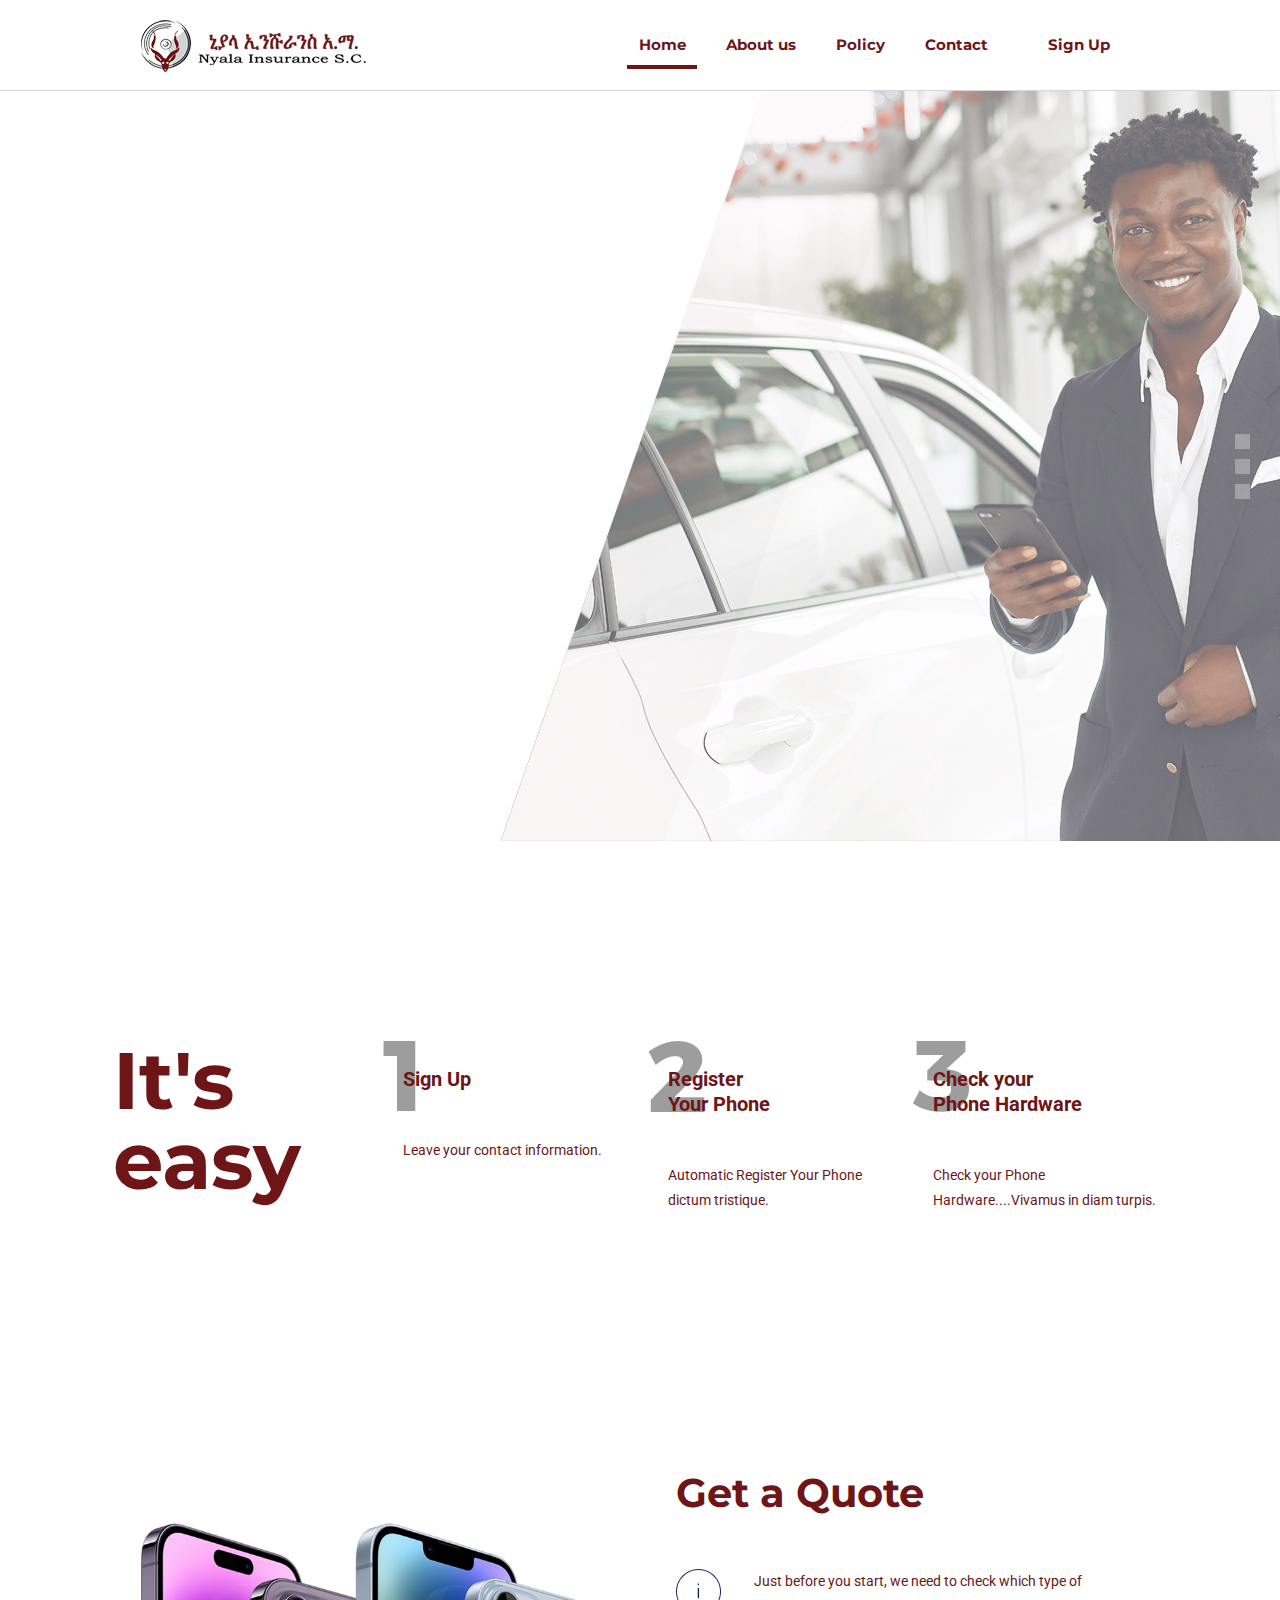
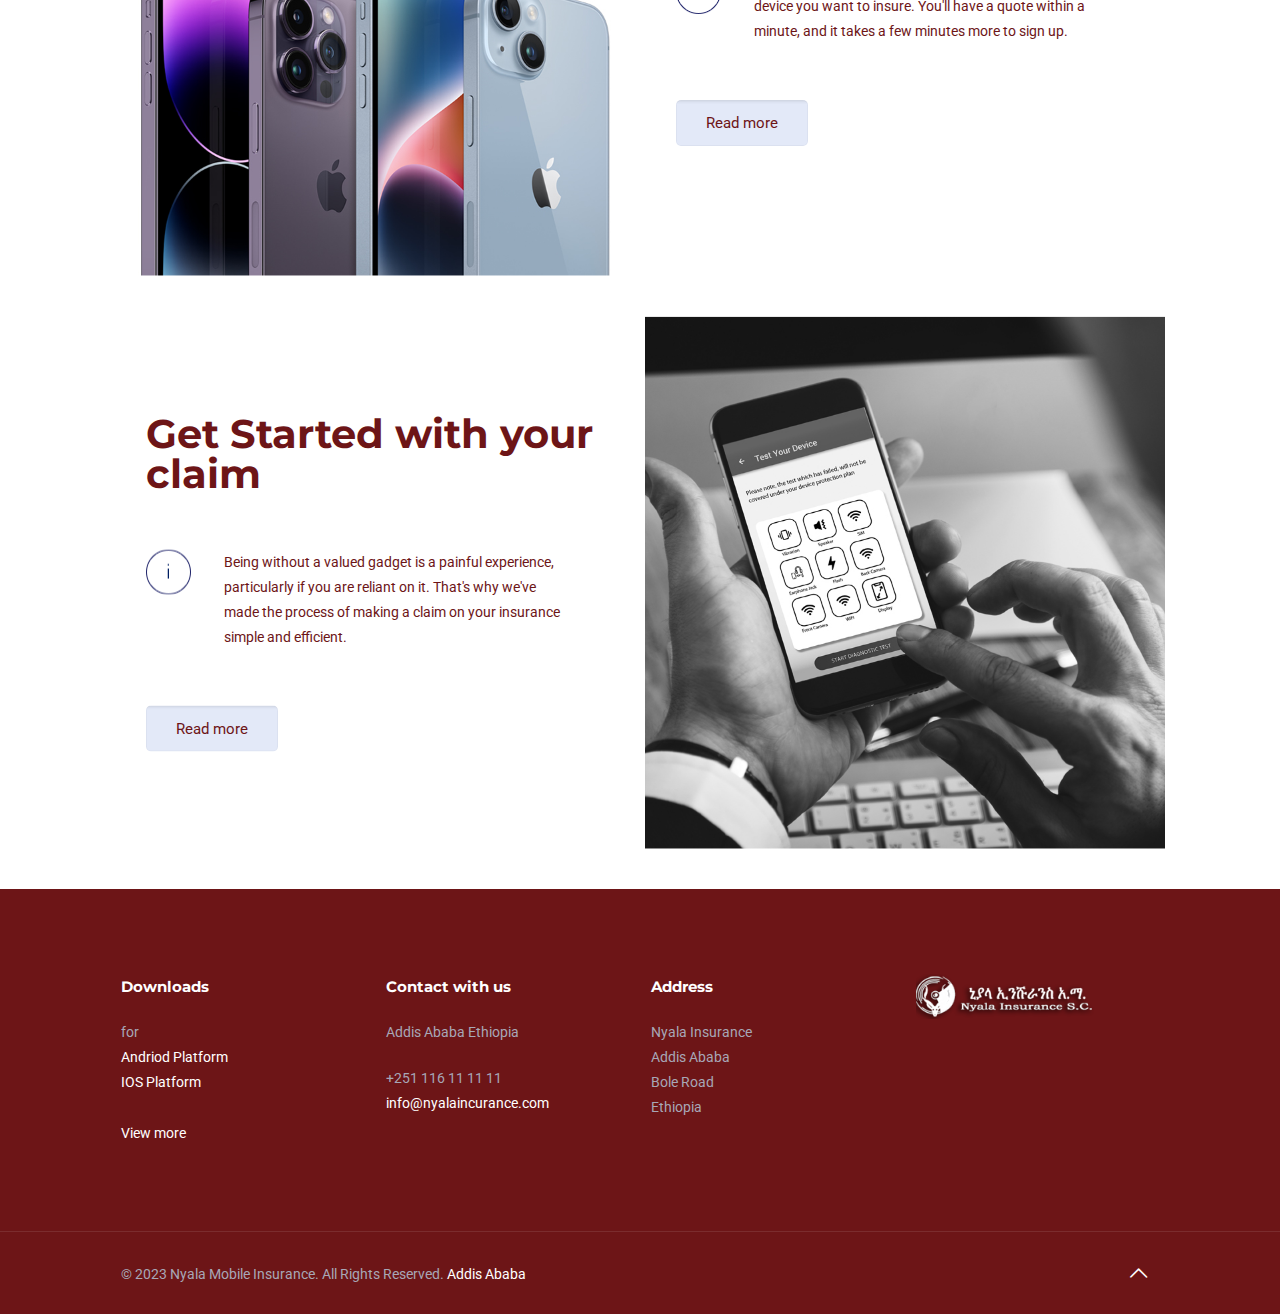
==== commit 8f59aa6b: "update index" ====
--- a/index.html
+++ b/index.html
@@ -68,7 +68,7 @@
                                                 <a href="content/insurance2/contact.html"><span>Contact</span></a>
                                             </li>
                                             <li>
-                                                <a target="_blank" href="#"><span><span style="color: #6d1517">Sign Up</span></span></a>
+                                                <a href="content/insurance2/signUp.html"><span><span style="color: #6d1517">Sign Up</span></span></a>
                                             </li>
                                         </ul>
                                     </nav>
--- a/css/global.css
+++ b/css/global.css
@@ -19517,3 +19517,34 @@
 #Content.no-padding, .template-slider #Content, .with_aside #Content {
     padding-top: 0px !important;
 }
+
+/* Custom sign up */
+form { display       : grid;
+	place-content : center;;
+}
+
+/* h2 {
+  margin-top: 2px;
+  margin-bottom: 2px;
+} */
+
+.formcontainer { 
+	align-items: center;
+	vertical-align: middle;
+}
+
+.divider {
+  text-align: center;
+  vertical-align: middle;
+  margin-top: 20px;
+  margin-bottom: 5px;
+}
+
+.divider hr {
+  margin: 7px 0px;
+  width: 35%;
+}
+
+.left { float: left; }
+
+.right { float: right; }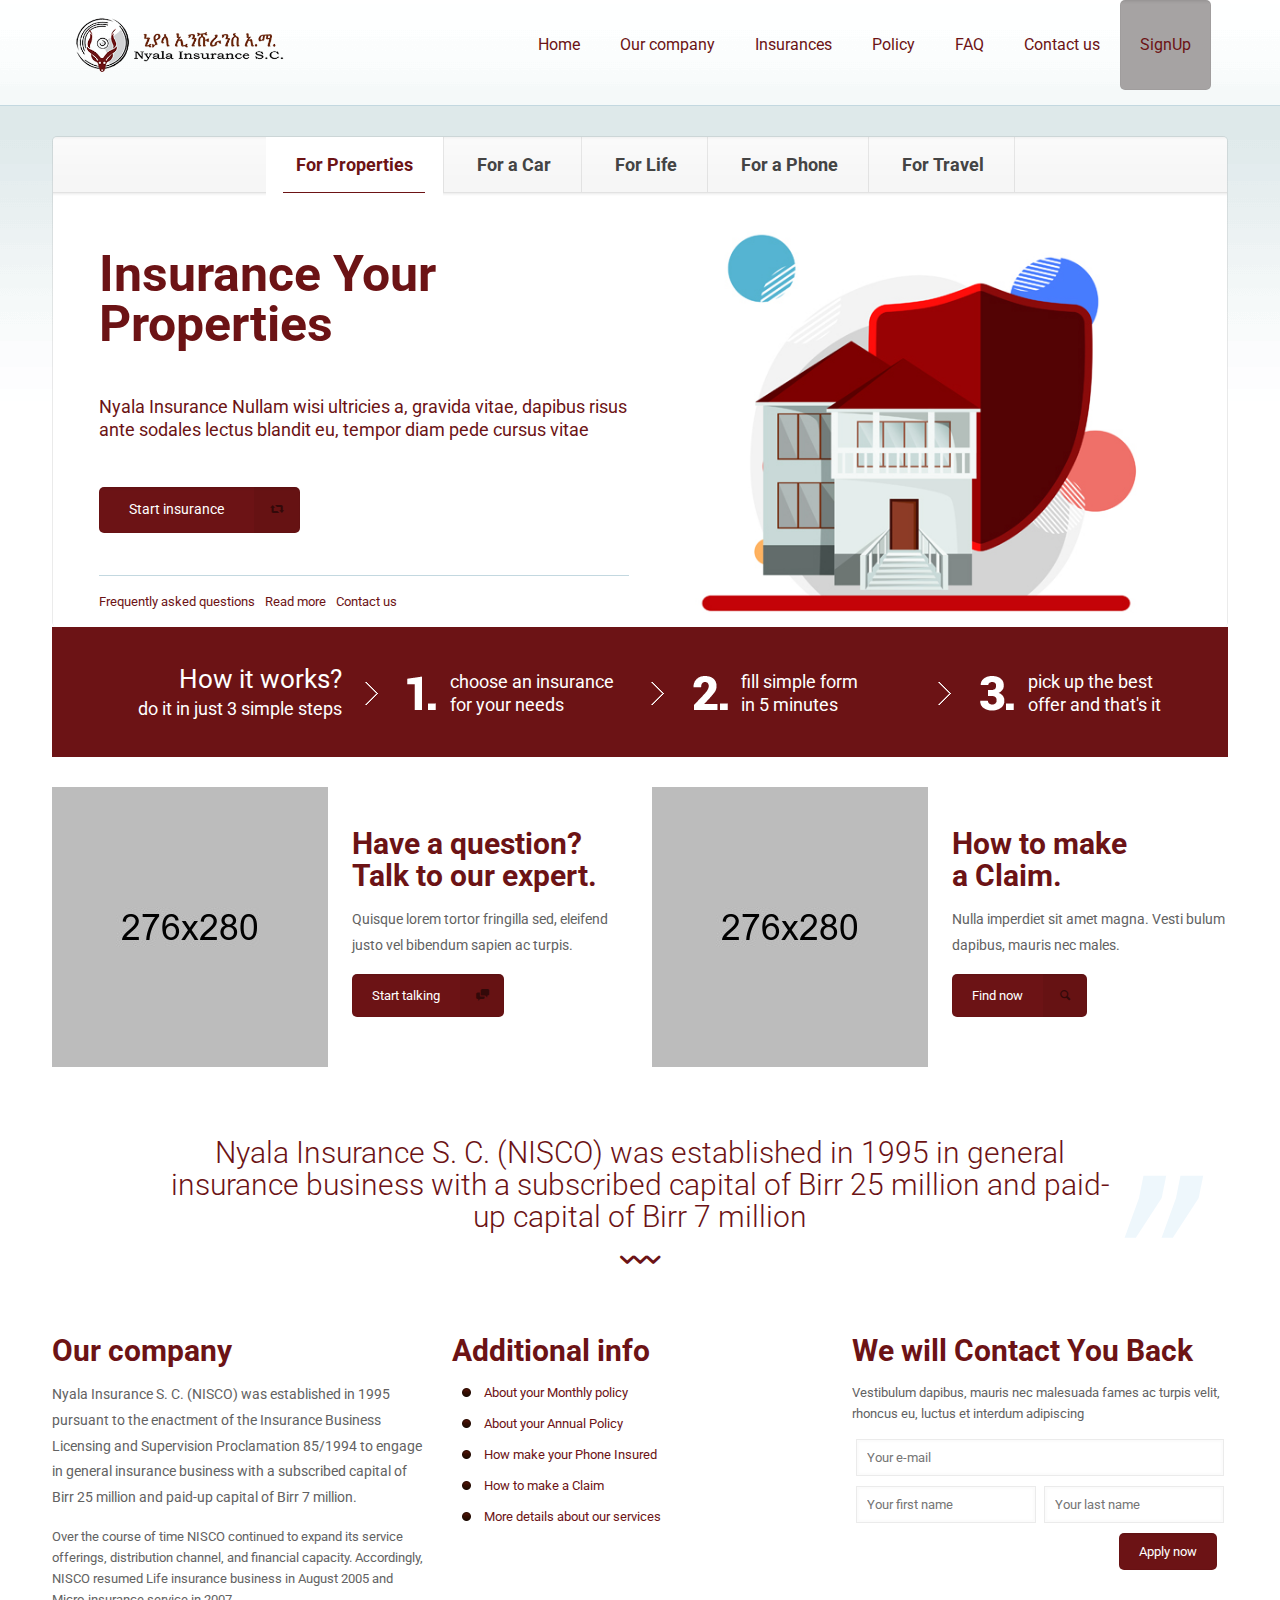
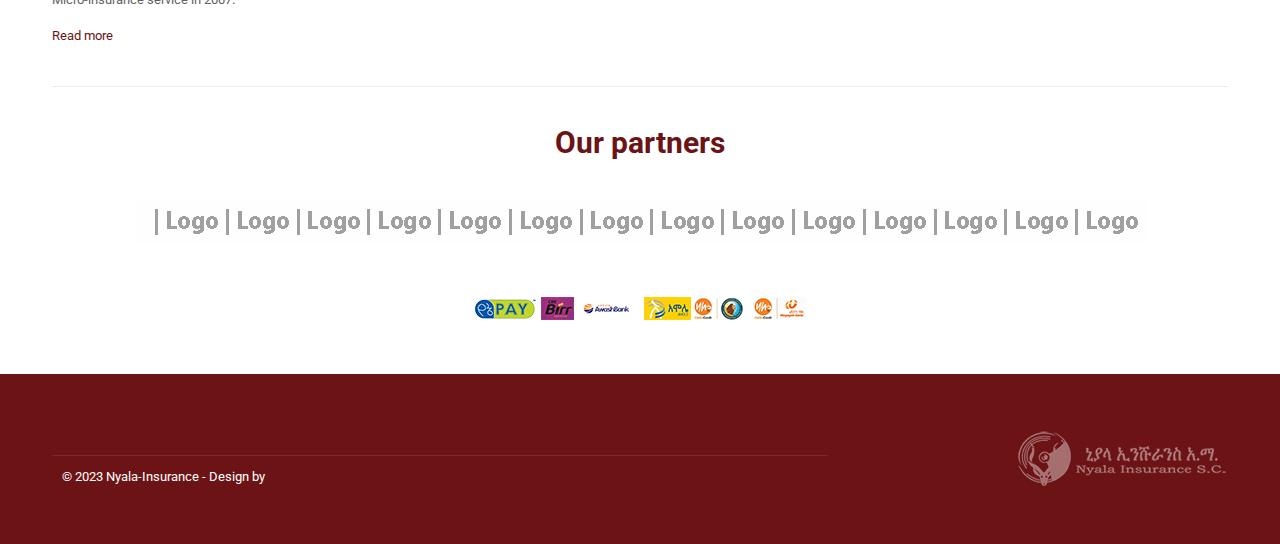
==== commit df6815b4: "third update" ====
--- a/index.html
+++ b/index.html
@@ -1,8 +1,8 @@
 <!DOCTYPE html>
-<!--[if lt IE 7]><html class="no-js lt-ie10 lt-ie9 lt-ie8 lt-ie7"> <![endif]->
-<!--[if IE 7]><html class="no-js lt-ie10 lt-ie9 lt-ie8"> <![endif]->
-<!--[if IE 8]><html class="no-js lt-ie10 lt-ie9"> <![endif]->
-<!--[if IE 9]><html class="no-js lt-ie10"> <![endif]->
+<!--[if lt IE 7]><html class="no-js lt-ie10 lt-ie9 lt-ie8 lt-ie7 "> <![endif]-->
+<!--[if IE 7]><html class="no-js lt-ie10 lt-ie9 lt-ie8"> <![endif]-->
+<!--[if IE 8]><html class="no-js lt-ie10 lt-ie9"> <![endif]-->
+<!--[if IE 9]><html class="no-js lt-ie10"> <![endif]-->
 <!--[if gt IE 8]><!-->
 <html class="no-js">
 <!--<![endif]-->
@@ -11,291 +11,360 @@
 
     <!-- Basic Page Needs -->
     <meta charset="utf-8">
-    <title>Nyala-Insurance</title>
-    <meta name="description" content="Mobile Insurance">
+    <title>Nyala Insurance</title>
+    <meta name="description" content="Nyala Insurance">
     <meta name="author" content="Dawit Bahre">
-    
+
     <!-- Mobile Specific Metas -->
     <meta name="viewport" content="width=device-width, initial-scale=1, maximum-scale=1">
-    
+
     <!-- Favicons -->
-    <link rel="shortcut icon" href="content/insurance2/images/favicon.ico">
-    
+    <link rel="shortcut icon" href="content/insurance/images/favicon.ico">
+
     <!-- FONTS -->
     <link rel='stylesheet' href='http://fonts.googleapis.com/css?family=Roboto:100,300,400,400italic,700'>
     <link rel='stylesheet' href='http://fonts.googleapis.com/css?family=Patua+One:100,300,400,400italic,700'>
-    <link rel='stylesheet' href='http://fonts.googleapis.com/css?family=Lato:400,400italic,700,700italic,900'>
-    <link rel='stylesheet' href='https://fonts.googleapis.com/css?family=Roboto:100,300,400,400italic,500,700,700italic'>
-    <link rel='stylesheet' href='https://fonts.googleapis.com/css?family=Montserrat:100,300,400,400italic,500,700,700italic'>
-    
+
     <!-- CSS -->
     <link rel='stylesheet' href='css/global.css'>
-    <link rel='stylesheet' href='content/insurance2/css/structure.css'>
-    <link rel='stylesheet' href='content/insurance2/css/insurance2.css'>
-    <link rel='stylesheet' href='content/insurance2/css/custom.css'>
-    
-    <!-- Revolution Slider -->
-    <link rel="stylesheet" href="plugins/rs-plugin-5.3.1/css/settings.css">
-
-
+    <link rel='stylesheet' href='content/insurance/css/structure.css'>
+    <link rel='stylesheet' href='content/insurance/css/insurance.css'>
+    <link rel='stylesheet' href='content/insurance/css/custom.css'>
+    <style type="text/css">
+    a:link {
+    color: #6c1315;
+}
+a:hover {
+    color: #6c1315;
+}
+    h1,h2,h3,h4,h5,h6 {
+    font-family: Roboto, Arial, Tahoma, sans-serif;
+}
+h1 {
+    color: #6c1315;
+}
+h2 {
+    color: #6c1315;
+}
+h3 {
+    color: #6c1315;
+}
+h4 {
+    color: #6c1315;
+}
+h5 {
+    color: #6c1315;
+}
+h6 {
+    color: #6c1315;
+}
+    </style>
 </head>
 
-<body class="color-custom style-simple button-default layout-full-width if-border-hide no-content-padding header-classic minimalist-header-no sticky-header sticky-tb-color ab-hide subheader-both-center menu-line-below-80 menuo-right menuo-no-borders mobile-tb-center mobile-side-slide mobile-mini-mr-ll tablet-sticky mobile-header-mini mobile-sticky be-reg-20959">
+<body class="home page layout-full-width header-classic minimalist-header header-menu-right sticky-header sticky-white subheader-both-center no-content-padding">
+    <!-- Main Theme Wrapper -->
     <div id="Wrapper">
+        <!-- Header Wrapper -->
         <div id="Header_wrapper">
+            <!-- Header -->
             <header id="Header">
+
+                <!-- Header -  Logo and Menu area -->
                 <div id="Top_bar">
                     <div class="container">
                         <div class="column one">
                             <div class="top_bar_left clearfix">
+                                <!-- Logo-->
                                 <div class="logo">
-                                    <a id="logo" href="index-insurance2.html" title="BeInsurance 2 - BeTheme" data-height="60" data-padding="15"><img class="logo-main scale-with-grid" src="content/insurance2/images/insurance2.png" data-retina="content/insurance2/images/insurance2-retina.png" data-height="58" alt="insurance2"><img class="logo-sticky scale-with-grid" src="content/insurance2/images/insurance2.png" data-retina="content/insurance2/images/insurance2-retina.png" data-height="58" alt="insurance2"><img class="logo-mobile scale-with-grid" src="content/insurance2/images/insurance2.png" data-retina="content/insurance2/images/insurance2-retina.png" data-height="58" alt="insurance2"><img class="logo-mobile-sticky scale-with-grid" src="content/insurance2/images/insurance2.png" data-retina="content/insurance2/images/insurance2-retina.png" data-height="58" alt="insurance2"></a>
-                                </div>
+                                    <h1><a id="logo" href="index.html" title="Nyala Insurance"><img class="scale-with-grid" src="content/insurance/images/insurance.png" alt="Nyala Insurance" /></a></h1>
+                                </div>
+                                <!-- Main menu-->
                                 <div class="menu_wrapper">
                                     <nav id="menu">
-                                        <ul id="menu-menu" class="menu menu-main">
-                                            <li class="current-menu-item">
+                                        <ul id="menu-main-menu" class="menu">
+                                            <li class="current_page_item">
                                                 <a href="index.html"><span>Home</span></a>
                                             </li>
                                             <li>
-                                                <a href="content/insurance2/about.html"><span>About us</span></a>
+                                                <a href="content/insurance/our-company.html"><span>Our company</span></a>
                                             </li>
                                             <li>
-                                                <a href="content/insurance2/policy.html"><span>Policy</span></a>
-                                            </li>
-                                           
-                                          <li>
-                                                <a href="content/insurance2/contact.html"><span>Contact</span></a>
+                                                <a href="content/insurance/insurance.html"><span>Insurances</span></a>
                                             </li>
                                             <li>
-                                                <a href="content/insurance2/signUp.html"><span><span style="color: #6d1517">Sign Up</span></span></a>
+                                                <a href="content/insurance/business.html"><span>Policy</span></a>
                                             </li>
+											<li>
+                                                <a href="content/insurance/faq.html"><span>FAQ</span></a>
+                                            </li>
+                                            <li>
+                                                <a href="content/insurance/contact.html"><span>Contact us</span></a>
+                                            </li>
+											<li><a class="button button_right button_js" href="content/insurance/Signup.html" style=" background-color:#A6A3A3 "><span class="button_label">SignUp</span></a></li>
                                         </ul>
-                                    </nav>
-                                    <a class="responsive-menu-toggle" href="#"><i class="icon-menu-fine"></i></a>
+                                    </nav><a class="responsive-menu-toggle" href="#"><i class="icon-menu"></i></a>
+                                </div>
+                                <!-- Header Searchform area-->
+                                <div class="search_wrapper">
+                                    <form method="get" action="#">
+                                        <i class="icon_search icon-search"></i><a href="#" class="icon_close"><i class="icon-cancel"></i></a>
+                                        <input type="text" class="field" name="s" placeholder="Enter your search" />
+                                        <input type="submit" class="submit flv_disp_none" value="" />
+                                    </form>
                                 </div>
                             </div>
-                        </div>
-                    </div>
-                </div>
-                <div class="mfn-main-slider" id="mfn-rev-slider">
-                    <div id="rev_slider_1_1_wrapper" class="rev_slider_wrapper fullwidthbanner-container" data-source="gallery" style="margin:0px auto;background:transparent;padding:0px;margin-top:0px;margin-bottom:0px;">
-                        <div id="rev_slider_1_1" class="rev_slider fullwidthabanner" style="display:none;" data-version="5.4.8">
-                            <ul>
-                                <li data-index="rs-1" data-transition="fade" data-slotamount="default" data-hideafterloop="0" data-hideslideonmobile="off" data-easein="default" data-easeout="default" data-masterspeed="300" data-thumb="https://themes.muffingroup.com/be/insurance2/images/home_insurance2_slider_pic1-100x50.jpg"
-                                    data-rotate="0" data-saveperformance="off" data-title="Slide" data-param1="" data-param2="" data-param3="" data-param4="" data-param5="" data-param6="" data-param7="" data-param8="" data-param9="" data-param10="" data-description="">
-                                    <img src="content/insurance2/images/home_insurance2_slider_pic1.jpg" title="home_insurance2_slider_pic1" width="1920" height="750" data-bgposition="center center" data-bgfit="cover" data-bgrepeat="no-repeat" class="rev-slidebg" data-no-retina>
-                                    <div class="tp-caption tp-resizeme" id="slide-1-layer-1" data-x="399" data-y="" data-width="['none','none','none','none']" data-height="['none','none','none','none']" data-type="image" data-responsive_offset="on" data-frames='[{"delay":200,"speed":1000,"frame":"0","from":"opacity:0;","to":"o:1;","ease":"Power2.easeInOut"},{"delay":"wait","speed":300,"frame":"999","to":"opacity:0;","ease":"Power3.easeInOut"}]'
-                                        data-textAlign="['inherit','inherit','inherit','inherit']" data-paddingtop="[0,0,0,0]" data-paddingright="[0,0,0,0]" data-paddingbottom="[0,0,0,0]" data-paddingleft="[0,0,0,0]" style="z-index: 5;"><img src="content/insurance2/images/home_insurance2_slider_pic2.png" data-ww="427px" data-hh="750px" width="427" height="750" data-no-retina>
-                                    </div>
-                                    <div class="tp-caption tp-resizeme" id="slide-1-layer-2" data-x="30" data-y="148" data-width="['auto']" data-height="['auto']" data-type="text" data-responsive_offset="on" data-frames='[{"delay":300,"speed":1000,"frame":"0","from":"y:50px;opacity:0;","to":"o:1;","ease":"Power3.easeInOut"},{"delay":"wait","speed":300,"frame":"999","to":"opacity:0;","ease":"Power3.easeInOut"}]'
-                                        data-textAlign="['inherit','inherit','inherit','inherit']" data-paddingtop="[0,0,0,0]" data-paddingright="[0,0,0,0]" data-paddingbottom="[0,0,0,0]" data-paddingleft="[0,0,0,0]" style="z-index: 6; white-space: nowrap; font-size: 80px; line-height: 75px; font-weight: 700; color: #6d1517; letter-spacing: 1px;font-family:Montserrat;">
-                                        Insure your
-                                        <br> Mobile
-                                    </div>
-                                    <div class="tp-caption tp-resizeme" id="slide-1-layer-3" data-x="30" data-y="351" data-width="['auto']" data-height="['auto']" data-type="text" data-responsive_offset="on" data-frames='[{"delay":350,"speed":1000,"frame":"0","from":"y:50px;opacity:0;","to":"o:1;","ease":"Power3.easeInOut"},{"delay":"wait","speed":300,"frame":"999","to":"opacity:0;","ease":"Power3.easeInOut"}]'
-                                        data-textAlign="['inherit','inherit','inherit','inherit']" data-paddingtop="[0,0,0,0]" data-paddingright="[0,0,0,0]" data-paddingbottom="[0,0,0,0]" data-paddingleft="[0,0,0,0]" style="z-index: 7; white-space: nowrap; font-size: 18px; line-height: 25px; font-weight: 400; color: #000; letter-spacing: 1px;font-family:roboto;">
-                                        Great value protection for mobile phones<br> with a claims service you can rely on.
-                                        
-                                        
-                                    </div>
-                                    <a class="tp-caption rev-btn  tp-resizeme" href="content/insurance2/offer.html" target="_self" id="slide-1-layer-4" data-x="30" data-y="480" data-width="['auto']" data-height="['auto']" data-type="button" data-actions='' data-responsive_offset="on" data-frames='[{"delay":400,"speed":1000,"frame":"0","from":"y:50px;opacity:0;","to":"o:1;","ease":"Power3.easeInOut"},{"delay":"wait","speed":300,"frame":"999","to":"opacity:0;","ease":"Power3.easeInOut"},{"frame":"hover","speed":"300","ease":"Linear.easeNone","to":"o:1;rX:0;rY:0;rZ:0;z:0;","style":"c:rgb(255,255,255);bg:rgb(109,21,23);bs:solid;bw:0 0 0 0;"}]'
-                                        data-textAlign="['inherit','inherit','inherit','inherit']" data-paddingtop="[12,12,12,12]" data-paddingright="[35,35,35,35]" data-paddingbottom="[12,12,12,12]" data-paddingleft="[35,35,35,35]" style="z-index: 8; white-space: nowrap; font-size: 17px; line-height: 21px; font-weight: 700; color: rgba(255,255,255,1); letter-spacing: 1px;font-family:Roboto;background-color:rgb(109,21,23);border-color:rgba(0,0,0,1);border-radius:5px 5px 5px 5px;outline:none;box-shadow:none;box-sizing:border-box;-moz-box-sizing:border-box;-webkit-box-sizing:border-box;cursor:pointer;text-decoration: none;">Download App <br> 
-										<br> <img src="content/insurance2/images/Download-icon.png"> </a> 
-                                </li>
-                                <li data-index="rs-5" data-transition="fade" data-slotamount="default" data-hideafterloop="0" data-hideslideonmobile="off" data-easein="default" data-easeout="default" data-masterspeed="300" data-thumb="https://themes.muffingroup.com/be/insurance2/images/home_insurance2_slider_pic3-100x50.jpg"
-                                    data-rotate="0" data-saveperformance="off" data-title="Slide" data-param1="" data-param2="" data-param3="" data-param4="" data-param5="" data-param6="" data-param7="" data-param8="" data-param9="" data-param10="" data-description="">
-                                    <img src="content/insurance2/images/home_insurance2_slider_pic3.jpg" title="home_insurance2_slider_pic3" width="1920" height="750" data-bgposition="center center" data-bgfit="cover" data-bgrepeat="no-repeat" class="rev-slidebg" data-no-retina>
-                                    <div class="tp-caption tp-resizeme" id="slide-5-layer-1" data-x="399" data-y="" data-width="['none','none','none','none']" data-height="['none','none','none','none']" data-type="image" data-responsive_offset="on" data-frames='[{"delay":200,"speed":1000,"frame":"0","from":"opacity:0;","to":"o:1;","ease":"Power2.easeInOut"},{"delay":"wait","speed":300,"frame":"999","to":"opacity:0;","ease":"Power3.easeInOut"}]'
-                                        data-textAlign="['inherit','inherit','inherit','inherit']" data-paddingtop="[0,0,0,0]" data-paddingright="[0,0,0,0]" data-paddingbottom="[0,0,0,0]" data-paddingleft="[0,0,0,0]" style="z-index: 5;"><img src="content/insurance2/images/home_insurance2_slider_pic4.png" data-ww="427px" data-hh="750px" width="427" height="750" data-no-retina>
-                                    </div>
-                                    <div class="tp-caption tp-resizeme" id="slide-5-layer-2" data-x="30" data-y="148" data-width="['auto']" data-height="['auto']" data-type="text" data-responsive_offset="on" data-frames='[{"delay":300,"speed":1000,"frame":"0","from":"y:50px;opacity:0;","to":"o:1;","ease":"Power3.easeInOut"},{"delay":"wait","speed":300,"frame":"999","to":"opacity:0;","ease":"Power3.easeInOut"}]'
-                                        data-textAlign="['inherit','inherit','inherit','inherit']" data-paddingtop="[0,0,0,0]" data-paddingright="[0,0,0,0]" data-paddingbottom="[0,0,0,0]" data-paddingleft="[0,0,0,0]" style="z-index: 6; white-space: nowrap; font-size: 80px; line-height: 75px; font-weight: 700; color: #6d1517; letter-spacing: 1px;font-family:Montserrat;">
-                                        Make a
-                                        <br> Claim
-                                    </div>
-                                    <div class="tp-caption tp-resizeme" id="slide-5-layer-3" data-x="30" data-y="351" data-width="['auto']" data-height="['auto']" data-type="text" data-responsive_offset="on" data-frames='[{"delay":350,"speed":1000,"frame":"0","from":"y:50px;opacity:0;","to":"o:1;","ease":"Power3.easeInOut"},{"delay":"wait","speed":300,"frame":"999","to":"opacity:0;","ease":"Power3.easeInOut"}]'
-                                        data-textAlign="['inherit','inherit','inherit','inherit']" data-paddingtop="[0,0,0,0]" data-paddingright="[0,0,0,0]" data-paddingbottom="[0,0,0,0]" data-paddingleft="[0,0,0,0]" style="z-index: 7; white-space: nowrap; font-size: 18px; line-height: 25px; font-weight: 400; color: #6d1517; letter-spacing: 1px;font-family:roboto;">
-                                        Being without a valued gadget is a painful experience,<br> particularly if you are reliant on it.
-                                        
-                                    </div>
-                                    <a class="tp-caption rev-btn  tp-resizeme" href="content/insurance2/offer.html" target="_self" id="slide-5-layer-4" data-x="30" data-y="481" data-width="['auto']" data-height="['auto']" data-type="button" data-actions='' data-responsive_offset="on" data-frames='[{"delay":400,"speed":1000,"frame":"0","from":"y:50px;opacity:0;","to":"o:1;","ease":"Power3.easeInOut"},{"delay":"wait","speed":300,"frame":"999","to":"opacity:0;","ease":"Power3.easeInOut"},{"frame":"hover","speed":"300","ease":"Linear.easeNone","to":"o:1;rX:0;rY:0;rZ:0;z:0;","style":"c:rgb(255,255,255);bg:rgb(109,21,23);bs:solid;bw:0 0 0 0;"}]'
-                                        data-textAlign="['inherit','inherit','inherit','inherit']" data-paddingtop="[12,12,12,12]" data-paddingright="[35,35,35,35]" data-paddingbottom="[12,12,12,12]" data-paddingleft="[35,35,35,35]" style="z-index: 8; white-space: nowrap; font-size: 17px; line-height: 21px; font-weight: 700; color: rgba(255,255,255,1); letter-spacing: 1px;font-family:Roboto;background-color:rgb(109,21,23);border-color:rgba(0,0,0,1);border-radius:5px 5px 5px 5px;outline:none;box-shadow:none;box-sizing:border-box;-moz-box-sizing:border-box;-webkit-box-sizing:border-box;cursor:pointer;text-decoration: none;">View more details <i class="icon-arrows-ccw"></i> </a>
-                                </li>
-                                <li data-index="rs-4" data-transition="fade" data-slotamount="default" data-hideafterloop="0" data-hideslideonmobile="off" data-easein="default" data-easeout="default" data-masterspeed="300" data-thumb="https://themes.muffingroup.com/be/insurance2/images/home_insurance2_slider_pic5-100x50.jpg"
-                                    data-rotate="0" data-saveperformance="off" data-title="Slide" data-param1="" data-param2="" data-param3="" data-param4="" data-param5="" data-param6="" data-param7="" data-param8="" data-param9="" data-param10="" data-description="">
-                                    <img src="content/insurance2/images/home_insurance2_slider_pic5.jpg" title="home_insurance2_slider_pic5" width="1920" height="750" data-bgposition="center center" data-bgfit="cover" data-bgrepeat="no-repeat" class="rev-slidebg" data-no-retina>
-                                    <div class="tp-caption tp-resizeme" id="slide-4-layer-1" data-x="399" data-y="" data-width="['none','none','none','none']" data-height="['none','none','none','none']" data-type="image" data-responsive_offset="on" data-frames='[{"delay":200,"speed":1000,"frame":"0","from":"opacity:0;","to":"o:1;","ease":"Power2.easeInOut"},{"delay":"wait","speed":300,"frame":"999","to":"opacity:0;","ease":"Power3.easeInOut"}]'
-                                        data-textAlign="['inherit','inherit','inherit','inherit']" data-paddingtop="[0,0,0,0]" data-paddingright="[0,0,0,0]" data-paddingbottom="[0,0,0,0]" data-paddingleft="[0,0,0,0]" style="z-index: 5;"><img src="content/insurance2/images/home_insurance2_slider_pic6.png" data-ww="427px" data-hh="750px" width="427" height="750" data-no-retina>
-                                    </div>
-                                    <div class="tp-caption tp-resizeme" id="slide-4-layer-2" data-x="30" data-y="148" data-width="['auto']" data-height="['auto']" data-type="text" data-responsive_offset="on" data-frames='[{"delay":300,"speed":1000,"frame":"0","from":"y:50px;opacity:0;","to":"o:1;","ease":"Power3.easeInOut"},{"delay":"wait","speed":300,"frame":"999","to":"opacity:0;","ease":"Power3.easeInOut"}]'
-                                        data-textAlign="['inherit','inherit','inherit','inherit']" data-paddingtop="[0,0,0,0]" data-paddingright="[0,0,0,0]" data-paddingbottom="[0,0,0,0]" data-paddingleft="[0,0,0,0]" style="z-index: 6; white-space: nowrap; font-size: 80px; line-height: 75px; font-weight: 700; color: #6d1517; letter-spacing: 1px;font-family:Montserrat;">
-                                        Test your 
-                                        <br> Mobile 
-                                    </div>
-                                    <div class="tp-caption tp-resizeme" id="slide-4-layer-3" data-x="30" data-y="351" data-width="['auto']" data-height="['auto']" data-type="text" data-responsive_offset="on" data-frames='[{"delay":350,"speed":1000,"frame":"0","from":"y:50px;opacity:0;","to":"o:1;","ease":"Power3.easeInOut"},{"delay":"wait","speed":300,"frame":"999","to":"opacity:0;","ease":"Power3.easeInOut"}]'
-                                        data-textAlign="['inherit','inherit','inherit','inherit']" data-paddingtop="[0,0,0,0]" data-paddingright="[0,0,0,0]" data-paddingbottom="[0,0,0,0]" data-paddingleft="[0,0,0,0]" style="z-index: 7; white-space: nowrap; font-size: 18px; line-height: 25px; font-weight: 400; color: #6d1517; letter-spacing: 1px;font-family:roboto;">
-                                        Just before you start, we need to check which type<br>  of device you want to insure. 
-                                        
-                                    </div>
-                                    <a class="tp-caption rev-btn  tp-resizeme" href="content/insurance2/offer.html" target="_self" id="slide-4-layer-4" data-x="30" data-y="480" data-width="['auto']" data-height="['auto']" data-type="button" data-actions='' data-responsive_offset="on" data-frames='[{"delay":400,"speed":1000,"frame":"0","from":"y:50px;opacity:0;","to":"o:1;","ease":"Power3.easeInOut"},{"delay":"wait","speed":300,"frame":"999","to":"opacity:0;","ease":"Power3.easeInOut"},{"frame":"hover","speed":"300","ease":"Linear.easeNone","to":"o:1;rX:0;rY:0;rZ:0;z:0;","style":"c:rgb(255,255,255);bg:rgb(12,157,56);bs:solid;bw:0 0 0 0;"}]'
-                                        data-textAlign="['inherit','inherit','inherit','inherit']" data-paddingtop="[12,12,12,12]" data-paddingright="[35,35,35,35]" data-paddingbottom="[12,12,12,12]" data-paddingleft="[35,35,35,35]" style="z-index: 8; white-space: nowrap; font-size: 17px; line-height: 21px; font-weight: 700; color: rgba(255,255,255,1); letter-spacing: 1px;font-family:Roboto;background-color:rgb(109,21,23);border-color:rgba(0,0,0,1);border-radius:5px 5px 5px 5px;outline:none;box-shadow:none;box-sizing:border-box;-moz-box-sizing:border-box;-webkit-box-sizing:border-box;cursor:pointer;text-decoration: none;">  Sign Up <i class="icon-arrows-ccw"></i> </a>
-                                </li>
-                            </ul>
-
                         </div>
                     </div>
                 </div>
             </header>
         </div>
+        <!-- Main Content -->
         <div id="Content">
             <div class="content_wrapper clearfix">
                 <div class="sections_group">
                     <div class="entry-content">
-                        <div class="section mcb-section" style="padding-top:200px; padding-bottom:75px; ">
-                            <div class="section_wrapper mcb-section-inner">
-                                <div class="wrap mcb-wrap one-fourth valign-top clearfix">
-                                    <div class="mcb-wrap-inner">
-                                        <div class="column mcb-column one column_column">
-                                            <div class="column_attr clearfix">
-                                                <h1>It's
-                                                    <br> easy
-                                                </h1>
-                                            </div>
-                                        </div>
-                                    </div>
-                                </div>
-                                <div class="wrap mcb-wrap three-fourth valign-top clearfix">
-                                    <div class="mcb-wrap-inner">
-                                        <div class="column mcb-column one-third column_column">
-                                            <div class="column_attr clearfix" style=" background-image:url('content/insurance2/images/insurance2-number1.png'); background-repeat:no-repeat; background-position:left top; padding:26px 0 0 20px;">
-                                                <p class="big">
-                                                    Sign Up
-                                                    <br> 
-                                                </p>
-                                                <hr class="no_line" style="margin:0 auto 30px">
-                                                <p>
-                                                    Leave your contact information.
-                                                </p>
-                                            </div>
-                                        </div>
-                                        <div class="column mcb-column one-third column_column">
-                                            <div class="column_attr clearfix" style=" background-image:url('content/insurance2/images/insurance2-number2.png'); background-repeat:no-repeat; background-position:left top; padding:26px 0 0 20px;">
-                                                <p class="big">
-                                                    Register
-                                                    <br> Your Phone
-                                                </p>
-                                                <hr class="no_line" style="margin:0 auto 30px">
-                                                <p>
-                                                    Automatic Register Your Phone dictum tristique. 
-                                                </p>
-                                            </div>
-                                        </div>
-                                        <div class="column mcb-column one-third column_column">
-                                            <div class="column_attr clearfix" style=" background-image:url('content/insurance2/images/unsurance2-number3.png'); background-repeat:no-repeat; background-position:left top; padding:26px 0 0 20px;">
-                                                <p class="big">
-                                                    Check your
-                                                    <br> Phone Hardware
-                                                </p>
-                                                <hr class="no_line" style="margin:0 auto 30px">
-                                                <p>
-                                                    Check your Phone Hardware....Vivamus in diam turpis.  
-                                                </p>
+                        <div class="section column-margin-0px" id="intro" style="padding-top:30px; padding-bottom:0px; ">
+                            <div class="section_wrapper clearfix">
+                                <div class="items_group clearfix">
+                                    <!-- One full width row-->
+                                    <div class="column one column_tabs">
+                                        <div class="jq-tabs tabs_wrapper tabs_horizontal">
+                                            <ul>
+                                                <li>
+                                                    <a href="#-1">For Properties</a>
+                                                </li>
+                                                <li>
+                                                    <a href="#-2">For a Car</a>
+                                                </li>
+                                                <li>
+                                                    <a href="#-3">For Life</a>
+                                                </li>
+                                                <li>
+                                                    <a href="#-4">For a Phone</a>
+                                                </li>
+												<li>
+                                                    <a href="#-5">For Travel</a>
+                                                </li>
+                                            </ul>
+                                            <div id="-1">
+                                                <!-- One Second (1/2) Column -->
+                                                <div class="column one-second">
+                                                    <hr class="no_line hrmargin_b_40" />
+                                                    <h2>Insurance Your 
+														<br>
+														Properties</h2>
+                                                    <hr class="no_line hrmargin_b_30" />
+                                                    <h5>Nyala Insurance Nullam wisi ultricies a, gravida vitae, dapibus risus ante sodales lectus blandit eu, tempor diam pede cursus vitae</h5>
+                                                    <hr class="no_line hrmargin_b_30" />
+                                                    <a class="button button_right button_large button_js" href="content/insurance/insurance.html" style=" background-color:#6c1315 !important; color:#fff;"><span class="button_icon"><i class="icon-retweet"></i></span><span class="button_label">Start insurance</span></a>
+                                                    <hr class="no_line hrmargin_b_20" />
+                                                    <div style="border-top: 1px solid #c3d8e0; padding-top: 15px; margin-bottom: 15px;">
+                                                        <a style="margin: 0 10px 0 0;" href="content/insurance/faq.html">Frequently asked questions</a><a style="margin: 0 10px 0 0;" href="content/insurance/insurance.html">Read more</a><a style="margin: 0 10px 0 0;" href="#">Contact us</a>
+                                                    </div>
+                                                </div>
+                                                <!-- One Second (1/2) Column -->
+                                                <div class="column one-second">
+                                                    <div class="image_frame no_link scale-with-grid no_border aligncenter">
+                                                        <div class="image_wrapper"><img class="scale-with-grid" src="content/insurance/images/home_insurance_slider1.jpg" alt="For a House">
+                                                        </div>
+                                                    </div>
+                                                </div>
+                                            </div>
+                                            <div id="-2">
+                                                <!-- One Second (1/2) Column -->
+                                                <div class="column one-second">
+                                                    <hr class="no_line hrmargin_b_40" />
+                                                    <h2>Insure Your 
+														<br>
+														Automotives</h2>
+                                                    <hr class="no_line hrmargin_b_30" />
+                                                    <h5>Vestibulum dapibus, mauris nec malesuada fames ac turpis velit, rhoncus eu, luctus et interdum adipiscing wisi iquam eret.</h5>
+                                                    <hr class="no_line hrmargin_b_30" />
+                                                    <a class="button button_right button_large button_js" href="content/insurance/insurance.html" style=" background-color:#6c1315 !important; color:#fff;"><span class="button_icon"><i class="icon-retweet"></i></span><span class="button_label">Start insurance</span></a>
+                                                    <hr class="no_line hrmargin_b_20" />
+                                                    <div style="border-top: 1px solid #c3d8e0; padding-top: 15px; margin-bottom: 15px;">
+                                                        <a style="margin: 0 10px 0 0;" href="content/insurance/insurance.html">Frequently asked questions</a><a style="margin: 0 10px 0 0;" href="content/insurance/insurance.html">Read more</a><a style="margin: 0 10px 0 0;" href="#">Contact us</a>
+                                                    </div>
+                                                </div>
+                                                <!-- One Second (1/2) Column -->
+                                                <div class="column one-second">
+                                                    <div class="image_frame no_link scale-with-grid no_border aligncenter">
+                                                        <div class="image_wrapper"><img class="scale-with-grid" src="content/insurance/images/home_insurance_slider2.jpg" alt="">
+                                                        </div>
+                                                    </div>
+                                                </div>
+                                            </div>
+                                            <div id="-3">
+                                                <!-- One Second (1/2) Column -->
+                                                <div class="column one-second">
+                                                    <hr class="no_line hrmargin_b_40" />
+                                                    <h2>Get Insured, 
+														<br>
+														Lead a Sustainable Life!</h2>
+                                                    <hr class="no_line hrmargin_b_30" />
+                                                    <h5> Integer ultrices posuere cubilia Curae, Nulla ipsum dolor lacus, suscipit adipiscing. Cum sociis natoque penatibus et ultrice.</h5>
+                                                    <hr class="no_line hrmargin_b_30" />
+                                                    <a class="button button_right button_large button_js" href="content/insurance/insurance.html" style=" background-color:#6c1315 !important; color:#fff;"><span class="button_icon"><i class="icon-retweet"></i></span><span class="button_label">Start insurance</span></a>
+                                                    <hr class="no_line hrmargin_b_20" />
+                                                    <div style="border-top: 1px solid #c3d8e0; padding-top: 15px; margin-bottom: 15px;">
+                                                        <a style="margin: 0 10px 0 0;" href="content/insurance/insurance.html">Frequently asked questions</a><a style="margin: 0 10px 0 0;" href="content/insurance/insurance.html">Read more</a><a style="margin: 0 10px 0 0;" href="#">Contact us</a>
+                                                    </div>
+                                                </div>
+                                                <!-- One Second (1/2) Column -->
+                                                <div class="column one-second">
+                                                    <div class="image_frame no_link scale-with-grid no_border aligncenter">
+                                                        <div class="image_wrapper"><img class="scale-with-grid" src="content/insurance/images/home_insurance_slider3.jpg" alt="">
+                                                        </div>
+                                                    </div>
+                                                </div>
+                                            </div>
+                                            <div id="-4">
+                                                <!-- One Second (1/2) Column -->
+                                                <div class="column one-second">
+                                                    <hr class="no_line hrmargin_b_40" />
+                                                    <h2>Insure Your Mobile
+														<br>
+														Phone Device</h2>
+                                                    <hr class="no_line hrmargin_b_30" />
+                                                    <h5>Curabitur et ligula. Ut molestie a, ultricies porta urna. Vestibulum commodo volutpat a, convallis ac, laoreet enim fermentum in.</h5>
+                                                    <hr class="no_line hrmargin_b_30" />
+                                                    <a class="button button_right button_large button_js" href="content/insurance/insurance.html" style=" background-color:#6c1315 !important; color:#fff;"><span class="button_icon"><i class="icon-retweet"></i></span><span class="button_label">Start insurance</span></a>
+                                                    <hr class="no_line hrmargin_b_20" />
+                                                    <div style="border-top: 1px solid #c3d8e0; padding-top: 15px; margin-bottom: 15px;">
+                                                        <a style="margin: 0 10px 0 0;" href="content/insurance/insurance.html">Frequently asked questions</a><a style="margin: 0 10px 0 0;" href="content/insurance/insurance.html">Read more</a><a style="margin: 0 10px 0 0;" href="#">Contact us</a>
+                                                    </div>
+                                                </div>
+                                                <!-- One Second (1/2) Column -->
+                                                <div class="column one-second">
+                                                    <div class="image_frame no_link scale-with-grid no_border aligncenter">
+                                                        <div class="image_wrapper"><img class="scale-with-grid" src="content/insurance/images/home_insurance_slider4.jpg" alt="">
+                                                        </div>
+                                                    </div>
+                                                </div>
+                                            </div>
+											<div id="-5">
+                                                <!-- One Second (1/2) Column -->
+                                                <div class="column one-second">
+                                                    <hr class="no_line hrmargin_b_40" />
+                                                    <h2>Get your Travel 
+														<br>
+														 Insurance Now</h2>
+                                                    <hr class="no_line hrmargin_b_30" />
+                                                    <h5>Curabitur et ligula. Ut molestie a, ultricies porta urna. Vestibulum commodo volutpat a, convallis ac, laoreet enim fermentum in.</h5>
+                                                    <hr class="no_line hrmargin_b_30" />
+                                                    <a class="button button_right button_large button_js" href="content/insurance/insurance.html" style=" background-color:#6c1315 !important; color:#fff;"><span class="button_icon"><i class="icon-retweet"></i></span><span class="button_label">Start insurance</span></a>
+                                                    <hr class="no_line hrmargin_b_20" />
+                                                    <div style="border-top: 1px solid #c3d8e0; padding-top: 15px; margin-bottom: 15px;">
+                                                        <a style="margin: 0 10px 0 0;" href="content/insurance/insurance.html">Frequently asked questions</a><a style="margin: 0 10px 0 0;" href="content/insurance/insurance.html">Read more</a><a style="margin: 0 10px 0 0;" href="#">Contact us</a>
+                                                    </div>
+                                                </div>
+                                                <!-- One Second (1/2) Column -->
+                                                <div class="column one-second">
+                                                    <div class="image_frame no_link scale-with-grid no_border aligncenter">
+                                                        <div class="image_wrapper"><img class="scale-with-grid" src="content/insurance/images/home_insurance_slider5.jpg" alt="">
+                                                        </div>
+                                                    </div>
+                                                </div>
+                                            </div>
+                                        </div>
+                                    </div>
+                                    <!-- One full width row-->
+                                    <div class="column one column_column">
+                                        <div class="column_attr ">
+                                            <div class="dark" style="background: #6c1315; overflow: hidden; padding: 37px 15px;">
+                                                <!-- One Fourth (1/4) Column -->
+                                                <div class="column one-fourth">
+                                                    <h4 style="text-align: right; margin-bottom: 3px;">How it works?</h4>
+                                                    <h5 style="text-align: right; margin: 0;">do it in just 3 simple steps</h5>
+                                                </div>
+                                                <!-- One Fourth (1/4) Column -->
+                                                <div class="column one-fourth">
+                                                    <div style="background: url(content/insurance/images/home_insurance_step_1.png) no-repeat left 6px; padding-left: 85px; margin-top: 6px;">
+                                                        <h5 class="hrmargin_0">choose an insurance
+															<br>
+															for your needs</h5>
+                                                    </div>
+                                                </div>
+                                                <!-- One Fourth (1/4) Column -->
+                                                <div class="column one-fourth">
+                                                    <div style="background: url(content/insurance/images/home_insurance_step_2.png) no-repeat left 6px; padding-left: 90px; margin-top: 6px;">
+                                                        <h5 class="hrmargin_0">fill simple form
+															<br>
+															in 5 minutes</h5>
+                                                    </div>
+                                                </div>
+                                                <!-- One Fourth (1/4) Column -->
+                                                <div class="column one-fourth">
+                                                    <div style="background: url(content/insurance/images/home_insurance_step_3.png) no-repeat left 6px; padding-left: 90px; margin-top: 6px;">
+                                                        <h5 class="hrmargin_0">pick up the best
+															<br>
+															offer and that's it</h5>
+                                                    </div>
+                                                </div>
                                             </div>
                                         </div>
                                     </div>
                                 </div>
                             </div>
                         </div>
-                        <div class="section mcb-section equal-height-wrap" style="padding-top:0px; padding-bottom:0px">
-                            <div class="section_wrapper mcb-section-inner">
-                                <div class="wrap mcb-wrap one-second valign-middle clearfix">
-                                    <div class="mcb-wrap-inner">
-                                        <div class="column mcb-column one column_image">
-                                            <div class="image_frame image_item no_link scale-with-grid no_border">
-                                                <div class="image_wrapper">
-                                                    <img class="scale-with-grid" src="content/insurance2/images/insurance2-signup.jpg">
-                                                </div>
-                                            </div>
-                                        </div>
-                                    </div>
-                                </div>
-                                <div class="wrap mcb-wrap one-second valign-middle clearfix" style="padding:0 3%">
-                                    <div class="mcb-wrap-inner">
-                                        <div class="column mcb-column one column_column">
-                                            <div class="column_attr clearfix">
-                                                <h3>Get a Quote</h3>
-                                            </div>
-                                        </div>
-                                        <div class="column mcb-column one column_divider">
-                                            <hr class="no_line">
-                                        </div>
-                                        <div class="column mcb-column one-sixth column_image">
-                                            <div class="image_frame image_item no_link scale-with-grid no_border">
-                                                <div class="image_wrapper">
-                                                    <img class="scale-with-grid" src="content/insurance2/images/insurance2-home-info-icon.png">
-                                                </div>
-                                            </div>
-                                        </div>
-                                        <div class="column mcb-column three-fourth column_column">
-                                            <div class="column_attr clearfix">
-                                                <p>
-                                                   Just before you start, we need to check which type of device you want to insure. You'll have a quote within a minute, and it takes a few minutes more to sign up.
-                                                </p>
-                                            </div>
-                                        </div>
-                                        <div class="column mcb-column one column_divider">
-                                            <hr class="no_line">
-                                        </div>
-                                        <div class="column mcb-column one column_button">
-                                            <a class="button button_size_3 button_js" href="content/insurance2/about.html" style=" background-color:#e3e9f8 !important; color:#6d1517;"><span class="button_label">Read more</span></a>
+                        <div class="section" style="padding-top:30px; padding-bottom:0px; ">
+                            <div class="section_wrapper clearfix">
+                                <div class="items_group clearfix">
+                                    <!-- One Fourth (1/4) Column -->
+                                    <div class="column one-fourth column_image">
+                                        <div class="image_frame no_link scale-with-grid no_border">
+                                            <div class="image_wrapper"><img class="scale-with-grid" src="content/insurance/images/home_insurance_question.jpg" alt="">
+                                            </div>
+                                        </div>
+                                    </div>
+                                    <!-- One Fourth (1/4) Column -->
+                                    <div class="column one-fourth column_column">
+                                        <div class="column_attr ">
+                                            <hr class="no_line hrmargin_b_40" />
+                                            <h3>Have a question?
+												<br>
+												Talk to our expert.</h3>
+                                            <p class="big">
+                                                Quisque lorem tortor fringilla sed, eleifend justo vel bibendum sapien ac turpis.
+                                            </p>
+                                            <a class="button button_right button_js" href="#" style=" background-color:#6c1315 !important; color:#fff;"><span class="button_icon"><i class="icon-chat"></i></span><span class="button_label">Start talking</span></a>
+                                        </div>
+                                    </div>
+                                    <!-- One Fourth (1/4) Column -->
+                                    <div class="column one-fourth column_image">
+                                        <div class="image_frame no_link scale-with-grid no_border">
+                                            <div class="image_wrapper"><img class="scale-with-grid" src="content/insurance/images/home_insurance_find_agent.jpg" alt="">
+                                            </div>
+                                        </div>
+                                    </div>
+                                    <!-- One Fourth (1/4) Column -->
+                                    <div class="column one-fourth column_column">
+                                        <div class="column_attr ">
+                                            <hr class="no_line hrmargin_b_40" />
+                                            <h3>How to make
+												<br>
+												a Claim.</h3>
+                                            <p class="big">
+                                                Nulla imperdiet sit amet magna. Vesti bulum dapibus, mauris nec males.
+                                            </p>
+                                            <a class="button button_right button_js" href="#" style=" background-color:#6c1315 !important; color:#fff;"><span class="button_icon"><i class="icon-search"></i></span><span class="button_label">Find now</span></a>
                                         </div>
                                     </div>
                                 </div>
                             </div>
                         </div>
-						
-						 <div class="section mcb-section equal-height-wrap" style="padding-top:0px; padding-bottom:0px">
-                            <div class="section_wrapper mcb-section-inner">
-                                
-                                <div class="wrap mcb-wrap one-second valign-middle clearfix" style="padding:0 3%">
-                                    <div class="mcb-wrap-inner">
-                                        <div class="column mcb-column one column_column">
-                                            <div class="column_attr clearfix">
-                                                <h3>Get Started with your claim</h3>
-                                            </div>
-                                        </div>
-                                        <div class="column mcb-column one column_divider">
-                                            <hr class="no_line">
-                                        </div>
-                                        <div class="column mcb-column one-sixth column_image">
-                                            <div class="image_frame image_item no_link scale-with-grid no_border">
-                                                <div class="image_wrapper">
-                                                    <img class="scale-with-grid" src="content/insurance2/images/insurance2-home-info-icon.png">
-                                                </div>
-                                            </div>
-                                        </div>
-                                        <div class="column mcb-column three-fourth column_column">
-                                            <div class="column_attr clearfix">
-                                                <p>
-                                                   Being without a valued gadget is a painful experience, particularly if you are reliant on it. That's why we've made the process of making a claim on your insurance simple and efficient.
-                                                </p>
-                                            </div>
-                                        </div>
-                                        <div class="column mcb-column one column_divider">
-                                            <hr class="no_line">
-                                        </div>
-                                        <div class="column mcb-column one column_button">
-                                            <a class="button button_size_3 button_js" href="content/insurance2/about.html" style=" background-color:#e3e9f8 !important; color:#6d1517;"><span class="button_label">Read more</span></a>
-                                        </div>
-                                    </div>
-                                </div>
-								<div class="wrap mcb-wrap one-second valign-middle clearfix">
-                                    <div class="mcb-wrap-inner">
-                                        <div class="column mcb-column one column_image">
-                                            <div class="image_frame image_item no_link scale-with-grid no_border">
-                                                <div class="image_wrapper">
-                                                    <img class="scale-with-grid" src="content/insurance2/images/insurance2-guy-smiling.jpg">
+                        <div class="section" style="padding-top:30px; padding-bottom:10px; ">
+                            <div class="section_wrapper clearfix">
+                                <div class="items_group clearfix">
+                                    <!-- One full width row-->
+                                    <div class="column one column_column">
+                                        <div class="column_attr align_center">
+                                            <div style="padding-left: 80px; background: url(content/insurance/images/home_insurance_blockquote_left.png) no-repeat left center; margin: 0 2%;">
+                                                <div style="padding-right: 80px; background: url(content/insurance/images/home_insurance_blockquote_right.png) no-repeat right center;">
+                                                    <h3 style="font-weight: 300;"> Nyala Insurance S. C. (NISCO) was established in 1995 in general insurance business with a subscribed capital of Birr 25 million and paid-up capital of Birr 7 million</h3>
+                                                    <div class="hr_zigzag">
+                                                        <i class="icon-down-open"></i><i class="icon-down-open"></i><i class="icon-down-open"></i>
+                                                    </div>
                                                 </div>
                                             </div>
                                         </div>
@@ -303,90 +372,167 @@
                                 </div>
                             </div>
                         </div>
-                        
-                        
-					
-					
-                      
+                        <div class="section" style="padding-top:0px; padding-bottom:10px; ">
+                            <div class="section_wrapper clearfix">
+                                <div class="items_group clearfix">
+                                    <!-- One Third (1/3) Column -->
+                                    <div class="column one-third column_column">
+                                        <div class="column_attr ">
+                                            <h3>Our company</h3>
+                                            <p class="big">
+                                                Nyala Insurance S. C. (NISCO) was established in 1995 pursuant to the enactment of the Insurance Business Licensing and Supervision Proclamation 85/1994 to engage in general insurance business with a subscribed capital of Birr 25 million and paid-up capital of Birr 7 million.
+                                            </p>
+                                            <p>
+                                                 Over the course of time NISCO continued to expand its service offerings, distribution channel, and financial capacity. Accordingly, NISCO resumed Life insurance business in August 2005 and Micro-insurance service in 2007.
+                                            </p>
+                                            <a href="#">Read more</a>
+                                        </div>
+                                    </div>
+                                    <!-- One Third (1/3) Column -->
+                                    <div class="column one-third column_column">
+                                        <div class="column_attr ">
+                                            <h3>Additional info</h3>
+                                            <ul style="font-size: 13px; margin-left: 7%;">
+                                                <li style="list-style-image: url(content/insurance/images/home_insurance_list_icon.png); padding-left: 6px;">
+                                                    <a href="#">About your Monthly policy</a>
+                                                </li>
+
+                                                <li style="list-style-image: url(content/insurance/images/home_insurance_list_icon.png); padding-left: 6px;">
+                                                    <a href="content/insurance/policy.html">About your Annual Policy</a>
+                                                </li>
+                                                <li style="list-style-image: url(content/insurance/images/home_insurance_list_icon.png); padding-left: 6px;">
+                                                    <a href="content/insurance/insurance.html">How make your Phone Insured</a>
+                                                </li>
+                                                <li style="list-style-image: url(content/insurance/images/home_insurance_list_icon.png); padding-left: 6px;">
+                                                    <a href="content/insurance/insurance.html">How to make a Claim </a>
+                                                </li>
+                                                <li style="list-style-image: url(content/insurance/images/home_insurance_list_icon.png); padding-left: 6px;">
+                                                    <a href="content/insurance/insurance.html">More details about our services</a>
+                                                </li>
+                                            </ul>
+                                        </div>
+                                    </div>
+                                    <!-- One Third (1/3) Column -->
+                                    <div class="column one-third column_column">
+                                        <div class="column_attr ">
+                                            <h3>We will Contact You Back</h3>
+                                            <p>
+                                                Vestibulum dapibus, mauris nec malesuada fames ac turpis velit, rhoncus eu, luctus et interdum adipiscing
+                                            </p>
+
+                                            <div id="contactWrapper">
+                                                <form id="contactform">
+                                                    <div class="column one">
+                                                        <input placeholder="Your e-mail" type="email" name="email" id="email" size="40" aria-required="true" aria-invalid="false" />
+                                                    </div>
+                                                    <!-- One Second (1/2) Column -->
+                                                    <div class="column one-second">
+                                                        <input placeholder="Your first name" type="text" name="name" id="name" size="40" aria-required="true" aria-invalid="false" />
+                                                    </div>
+                                                    <!-- One Second (1/2) Column -->
+                                                    <div class="column one-second">
+                                                        <input placeholder="Your last name" type="text" name="subject" id="subject" size="40" aria-invalid="false" />
+                                                    </div>
+
+                                                    <div class="column one" style="text-align: right;">
+                                                        <input type="button" value="Apply now" id="submit" onClick="return check_values();">
+                                                    </div>
+                                                </form>
+                                            </div>
+                                        </div>
+                                    </div>
+                                    <!-- Page devider -->
+                                    <!-- One full width row-->
+                                    <div class="column one column_divider">
+                                        <hr class="hrmargin_b_40" />
+                                    </div>
+                                    <!-- One full width row-->
+                                    <div class="column one column_column">
+                                        <div class="column_attr align_center">
+                                            <h3 class="hrmargin_0">Our partners</h3>
+                                        </div>
+                                    </div>
+                                    <!-- One full width row-->
+                                    <div class="column one column_image">
+                                        <div class="image_frame no_link scale-with-grid no_border aligncenter">
+                                            <div class="image_wrapper"><img class="scale-with-grid" src="content/insurance/images/home_insurance_logos.png" alt="">
+                                            </div>
+                                        </div>
+                                    </div>
+                                    <!-- One full width row-->
+                                    <div class="column one column_image">
+                                        <div class="image_frame no_link scale-with-grid no_border aligncenter" style="margin-top:10px">
+                                            <div class="image_wrapper"><img class="scale-with-grid" src="content/insurance/images/home_insurance_payment.jpg" alt="">
+                                            </div>
+                                        </div>
+                                    </div>
+                                </div>
+                            </div>
+                        </div>
+                        <div class="section dark " style="padding-top:40px; padding-bottom:0px; background-color:#6c1315">
+                            <div class="section_wrapper clearfix">
+                                <div class="items_group clearfix">
+                                    <!-- Two Third (2/3) Column -->
+                                    <div class="column two-third column_column">
+                                        <div class="column_attr ">
+                                            <ul class="flv_list_ul_10">
+                                                <li class="flv_list_1">
+                                                    <a href="#">Home</a>
+                                                </li>
+                                                <li class="flv_list_1">
+                                                    <a href="#">Our company</a>
+                                                </li>
+                                                <li class="flv_list_1">
+                                                    <a href="#">Insurances</a>
+                                                </li>
+                                                <li class="flv_list_1">
+                                                    <a href="#">Policy</a>
+                                                </li>
+                                                <li class="flv_list_1">
+                                                    <a href="#">FAQ</a>
+                                                </li>
+												<li class="flv_list_1">
+                                                    <a href="#">Contact us</a>
+                                                </li>
+                                            </ul>
+                                            <p style="margin: 0 0 0 10px;">
+                                                © 2023 Nyala-Insurance - Design by <a href="#" target="_blank">Dawit Bahre</a>
+                                            </p>
+                                        </div>
+                                    </div>
+                                    <!-- One Third (1/3) Column -->
+                                    <div class="column one-third column_image">
+                                        <div class="image_frame no_link scale-with-grid no_border alignright">
+                                            <div class="image_wrapper"><img class="scale-with-grid" src="content/insurance/images/home_insurance_logo_footer.png" alt="">
+                                            </div>
+                                        </div>
+                                    </div>
+                                </div>
+                            </div>
+                        </div>
 
                     </div>
                 </div>
             </div>
         </div>
+        <!-- Footer-->
         <footer id="Footer" class="clearfix">
-            <div class="widgets_wrapper" style="padding:70px 0">
-                <div class="container">
-                    <div class="column one-fourth">
-                        <aside class="widget_text widget widget_custom_html">
-                            <div class="textwidget custom-html-widget">
-                                <h5> Downloads</h5>
-                                <hr class="no_line" style="margin:0 auto 5px">
-                                <p>for<br>
-									<span style="color: #15d04e"><a href="#">Andriod</a><a href="#"></a></span><a href="#"> <span style="color: #fff">Platform</span></a>
-                                     <Br> 
-                                     <a href="#">IOS Platform</a>
-									
-                                </p>
-                                <hr class="no_line" style="margin:0 auto 10px">
-                                <a href="#">View more</a>
-                            </div>
-                        </aside>
-                    </div>
-                    <div class="column one-fourth">
-                        <aside class="widget_text widget widget_custom_html">
-                            <div class="textwidget custom-html-widget">
-                                <h5> Contact with us</h5>
-                                <hr class="no_line" style="margin:0 auto 5px">
-                                <p>
-                                    Addis Ababa Ethiopia
-                                </p>
-                                <hr class="no_line" style="margin:0 auto 5px"> +251 116 11 11 11
-                                <br>
-                                <a href="#">info@nyalaincurance.com</a>
-                            </div>
-                        </aside>
-                    </div>
-                    <div class="column one-fourth">
-                        <aside class="widget_text widget widget_custom_html">
-                            <div class="textwidget custom-html-widget">
-                                <h5> Address</h5>
-                                <hr class="no_line" style="margin:0 auto 5px"> Nyala Insurance
-                                <br> Addis Ababa 
-                                <br> Bole Road
-                                <br> Ethiopia
-                            </div>
-                        </aside>
-                    </div>
-                    <div class="column one-fourth">
-                        <aside class="widget widget_media_image">
-                            <img src="content/insurance2/images/Nyala-insu-Logo.png" class="image" style="max-width: 100%; height: auto">
-                        </aside>
-                    </div>
-                </div>
-            </div>
+            <!-- Footer copyright-->
             <div class="footer_copy">
                 <div class="container">
                     <div class="column one">
-                        <a id="back_to_top" class="button button_js" href="#"><i class="icon-up-open-big"></i></a>
+                        <a id="back_to_top" href="#" class="button button_left button_js"><span class="button_icon"><i class="icon-up-open-big"></i></span></a>
                         <div class="copyright">
-                            &copy; 2023 Nyala Mobile Insurance. All Rights Reserved. <a target="_blank" rel="nofollow" href="#">Addis Ababa</a>
-                        </div>
+                            &copy; 2023 Nyala-Insurance - Design by <a target="_blank" >Dawit Bahre</a>
+                        </div>
+                        <!--Social info area-->
+                        <ul class="social"></ul>
                     </div>
                 </div>
             </div>
         </footer>
     </div>
 
-    <!-- side menu -->
-    <div id="Side_slide" class="right light" data-width="250">
-        <div class="close-wrapper">
-            <a href="#" class="close"><i class="icon-cancel-fine"></i></a>
-        </div>
-        <div class="menu_wrapper"></div>
-    </div>
-    <div id="body_overlay"></div>
-
-
     <!-- JS -->
     <script src="js/jquery-2.1.4.min.js"></script>
 
@@ -394,92 +540,27 @@
     <script src="js/jquery.plugins.js"></script>
     <script src="js/jquery.jplayer.min.js"></script>
     <script src="js/animations/animations.js"></script>
-    <script src="js/translate3d.js"></script>
+
+    <script src="js/ui/jquery-ui.min.js"></script>
+    <script>
+        jQuery(".jq-tabs").tabs();
+    </script>
+
     <script src="js/scripts.js"></script>
     <script src="js/email.js"></script>
 
-    <script src="plugins/rs-plugin-5.3.1/js/jquery.themepunch.tools.min.js"></script>
-    <script src="plugins/rs-plugin-5.3.1/js/jquery.themepunch.revolution.min.js"></script>
-
-    <script src="plugins/rs-plugin-5.3.1/js/extensions/revolution.extension.video.min.js"></script>
-    <script src="plugins/rs-plugin-5.3.1/js/extensions/revolution.extension.slideanims.min.js"></script>
-    <script src="plugins/rs-plugin-5.3.1/js/extensions/revolution.extension.actions.min.js"></script>
-    <script src="plugins/rs-plugin-5.3.1/js/extensions/revolution.extension.layeranimation.min.js"></script>
-    <script src="plugins/rs-plugin-5.3.1/js/extensions/revolution.extension.kenburn.min.js"></script>
-    <script src="plugins/rs-plugin-5.3.1/js/extensions/revolution.extension.navigation.min.js"></script>
-    <script src="plugins/rs-plugin-5.3.1/js/extensions/revolution.extension.migration.min.js"></script>
-    <script src="plugins/rs-plugin-5.3.1/js/extensions/revolution.extension.parallax.min.js"></script>
-
     <script>
-        var revapi1, tpj;
-		  ( function() {
-				  if (!/loaded|interactive|complete/.test(document.readyState))
-					  document.addEventListener("DOMContentLoaded", onLoad);
-				  else
-					  onLoad();
-				  function onLoad() {
-					  if (tpj === undefined) {
-						  tpj = jQuery;
-						  if ("off" == "on")
-							  tpj.noConflict();
-					  }
-					  if (tpj("#rev_slider_1_1").revolution == undefined) {
-						  revslider_showDoubleJqueryError("#rev_slider_1_1");
-					  } else {
-						  revapi1 = tpj("#rev_slider_1_1").show().revolution({
-							  sliderType : "standard",
-							  sliderLayout : "auto",
-							  dottedOverlay : "none",
-							  delay : 9000,
-							  navigation : {
-								  keyboardNavigation : "off",
-								  keyboard_direction : "horizontal",
-								  mouseScrollNavigation : "off",
-								  mouseScrollReverse : "default",
-								  onHoverStop : "off",
-								  bullets : {
-									  enable : true,
-									  hide_onmobile : false,
-									  style : "hesperiden",
-									  hide_onleave : false,
-									  direction : "vertical",
-									  h_align : "right",
-									  v_align : "center",
-									  h_offset : 30,
-									  v_offset : 0,
-									  space : 10,
-									  tmp : ''
-								  }
-							  },
-							  visibilityLevels : [1240, 1024, 778, 480],
-							  gridwidth : 1080,
-							  gridheight : 750,
-							  lazyType : "none",
-							  shadow : 0,
-							  spinner : "spinner0",
-							  stopLoop : "off",
-							  stopAfterLoops : -1,
-							  stopAtSlide : -1,
-							  shuffle : "off",
-							  autoHeight : "off",
-							  disableProgressBar : "on",
-							  hideThumbsOnMobile : "off",
-							  hideSliderAtLimit : 0,
-							  hideCaptionAtLimit : 0,
-							  hideAllCaptionAtLilmit : 0,
-							  debugMode : false,
-							  fallbacks : {
-								  simplifyAll : "off",
-								  nextSlideOnWindowFocus : "off",
-								  disableFocusListener : false,
-							  }
-						  });
-					  };
-				  };
-			  }());
+        jQuery(window).load(function() {
+            var retina = window.devicePixelRatio > 1 ? true : false;
+            if (retina) {
+                var retinaEl = jQuery("#logo img");
+                var retinaLogoW = retinaEl.width();
+                var retinaLogoH = retinaEl.height();
+                retinaEl.attr("src", "content/insurance/images/retina-insurance.png").width(retinaLogoW).height(retinaLogoH)
+            }
+        });
     </script>
 
-
 </body>
 
 </html>--- a/css/global.css
+++ b/css/global.css
@@ -106,8 +106,7 @@
 	font-style: italic;
 }
 b, strong {
-    font-weight: 700;
-    color: #6d1517;
+	font-weight: 700;
 }
 big, .big {
 	font-size: 110%;
@@ -3114,14 +3113,14 @@
 	color: #b1e0ff
 }
 .alert_success {
-	background: #6d1517;
+	background: #a5de5c;
 	color: #fff
 }
 .alert_success .alert_icon {
 	background: #8fc944
 }
 .alert_success a, .alert_success a:hover {
-	color: #fff
+	color: #5d9514
 }
 /* Muffin link ----------------------------------------------------------------------- */
 
@@ -19516,35 +19515,4 @@
 
 #Content.no-padding, .template-slider #Content, .with_aside #Content {
     padding-top: 0px !important;
-}
-
-/* Custom sign up */
-form { display       : grid;
-	place-content : center;;
-}
-
-/* h2 {
-  margin-top: 2px;
-  margin-bottom: 2px;
-} */
-
-.formcontainer { 
-	align-items: center;
-	vertical-align: middle;
-}
-
-.divider {
-  text-align: center;
-  vertical-align: middle;
-  margin-top: 20px;
-  margin-bottom: 5px;
-}
-
-.divider hr {
-  margin: 7px 0px;
-  width: 35%;
-}
-
-.left { float: left; }
-
-.right { float: right; }+}--- a/content/insurance/css/structure.css
+++ b/content/insurance/css/structure.css
@@ -0,0 +1,6486 @@
+/*
+|--------------------------------------------------------------------------
+| Be
+| Structure styles
+| http://BeantownThemes.com
+| http://themeforest.net/user/BeantownThemes
+|--------------------------------------------------------------------------
+| 1.0 Grid
+| 2.0 Layout
+| 3.0 Responsive-1240
+| 4.0 Responsive
+|
+*/
+
+
+/*
+|--------------------------------------------------------------------------
+|  1.0 Grid
+|  
+|--------------------------------------------------------------------------
+|
+| 
+|
+*/
+
+
+/* #Base 1200 Grid
+================================================== */
+
+body {
+	min-width: 1240px;
+	padding: 25px 0;
+}
+#Wrapper {
+	width: 1240px;
+	margin: 0px auto;
+	overflow: hidden;
+}
+.layout-full-width {
+	padding: 0;
+}
+.layout-full-width #Wrapper {
+	width: 100% !important;
+	margin: 0 !important;
+}
+
+/* #Content
+=============================== */
+
+#Content {
+	width: 100%;
+}
+body:not(.template-slider) #Content {
+	padding-top: 30px;
+}
+.section {
+	position: relative;
+}
+.section_wrapper, .container {
+	width: 1200px;
+	margin: 0 auto;
+	position: relative;
+}
+.section_wrapper:after, .container:after {
+	clear: both;
+	content: " ";
+	display: block;
+	height: 0;
+	visibility: hidden;
+}
+.column, .columns {
+	float: left;
+	margin: 0 1% 40px;
+}
+.column.column_divider, .column-margin-0px .column {
+	margin-bottom: 0;
+}
+.column-margin-10px .column {
+	margin-bottom: 10px;
+}
+.column-margin-20px .column {
+	margin-bottom: 20px;
+}
+.column-margin-30px .column {
+	margin-bottom: 30px;
+}
+.column-margin-40px .column {
+	margin-bottom: 40px;
+}
+.column-margin-50px .column {
+	margin-bottom: 50px;
+}
+.the_content_wrapper {
+	margin: 0 1%;
+}
+.column_content .the_content_wrapper {
+	margin: 0;
+}
+.column_attr.align_left {
+	text-align: left;
+}
+.column_attr.align_right {
+	text-align: right;
+}
+.column_attr.align_center {
+	text-align: center;
+}
+.column_attr.align_justify {
+	text-align: justify;
+}
+.extra_content .the_content_wrapper {
+	margin: 0 1% 40px;
+}
+
+/* .with_aside */
+
+.with_aside .content_wrapper {
+	width: 1200px;
+	margin: 0 auto;
+}
+.with_aside .sections_group {
+	width: 75%;
+	float: left;
+}
+.with_aside .section_wrapper {
+	width: 100%;
+}
+.with_aside .four.columns {
+	float: right;
+}
+.aside_left .sections_group {
+	float: right;
+}
+.aside_left .four.columns {
+	float: left;
+}
+
+/* both sidebars | .aside_both */
+
+.aside_both .sections_group {
+	width: 60%;
+	margin-left: 20%;
+}
+.aside_both .sidebar.columns {
+	width: 18%;
+}
+.aside_both .sidebar-1 {
+	float: left !important;
+	margin-left: -79%;
+}
+
+/* sidebars for sections */
+
+.right-sidebar .items_group {
+	width: 75%;
+	float: left;
+}
+.right-sidebar .four.columns {
+	float: right;
+}
+.left-sidebar .items_group {
+	width: 75%;
+	float: right;
+}
+.left-sidebar .four.columns {
+	float: left;
+}
+
+/* #Base Grid
+=============================== */
+
+.one-sixth.column {
+	width: 14.666%;
+}
+
+/* 1/6 */
+
+.one-fifth.column {
+	width: 18%;
+}
+
+/* 1/5 */
+
+.four.columns, .one-fourth.column {
+	width: 23%;
+}
+
+/* 1/4 */
+
+.one-third.column {
+	width: 31.333%;
+}
+
+/* 1/3 */
+
+.one-second.column {
+	width: 48%;
+}
+
+/* 1/2 */
+
+.two-third.column {
+	width: 64.666%;
+}
+
+/* 2/3 */
+
+.three-fourth.column {
+	width: 73%;
+}
+
+/* 3/4 */
+
+.one.column {
+	width: 98%;
+}
+
+/* 1/1 */
+
+
+/* without horizontal margin */
+
+.no-margin-h .column {
+	margin-left: 0;
+	margin-right: 0;
+}
+.no-margin-h .one-sixth.column {
+	width: 16.666%;
+}
+
+/* 1/6 */
+
+.no-margin-h .one-fifth.column {
+	width: 20%;
+}
+
+/* 1/5 */
+
+.no-margin-h .one-fourth.column {
+	width: 25%;
+}
+
+/* 1/4 */
+
+.no-margin-h .one-third.column {
+	width: 33.333%;
+}
+
+/* 1/3 */
+
+.no-margin-h .one-second.column {
+	width: 50%;
+}
+
+/* 1/2 */
+
+.no-margin-h .two-third.column {
+	width: 66.666%;
+}
+
+/* 2/3 */
+
+.no-margin-h .three-fourth.column {
+	width: 75%;
+}
+
+/* 3/4 */
+
+.no-margin-h .one.column {
+	width: 100%;
+}
+
+/* 1/1 */
+
+
+/* #Clearing
+================================================== */
+
+
+/* Self Clearing Goodness */
+
+.container:after {
+	content: "\0020";
+	display: block;
+	height: 0;
+	clear: both;
+	visibility: hidden;
+}
+
+/* Use clearfix class on parent to clear nested columns, or wrap each row of columns in a <div class="row"> */
+
+.clearfix:before, .clearfix:after, .row:before, .row:after {
+	content: '\0020';
+	display: block;
+	overflow: hidden;
+	visibility: hidden;
+	width: 0;
+	height: 0;
+}
+.row:after, .clearfix:after {
+	clear: both;
+}
+.row, .clearfix {
+	zoom: 1;
+}
+
+/* You can also use a <br class="clear" /> to clear columns */
+
+.clear {
+	clear: both;
+	display: block;
+	overflow: hidden;
+	visibility: hidden;
+	width: 0;
+	height: 0;
+}
+
+/*
+|--------------------------------------------------------------------------
+|  2.0 Layout
+|  
+|--------------------------------------------------------------------------
+|
+| 
+|
+*/
+
+
+/* #Global
+================================================== */
+
+.the_content_wrapper pre {
+	margin-bottom: 20px
+}
+.rev_slider iframe {
+	max-width: 1220px;
+}
+.rev_slider ul {
+	margin: 0 !important;
+}
+.tp-static-layers {
+	z-index: 200;
+}
+.ls-yourlogo {
+	z-index: 28;
+}
+.section.center {
+	text-align: center;
+}
+.section.no-margin .column, .section.no-margin-v .column {
+	margin-bottom: 0;
+}
+#Wrapper {
+	-webkit-box-shadow: 0px 0px 15px rgba(0, 0, 0, .06);
+	box-shadow: 0px 0px 15px rgba(0, 0, 0, .06);
+}
+
+/* #Blank & #UnderConstruction
+================================================== */
+
+.page.hide-title-area:not(.with_aside) #Content, .no-content-padding:not(.with_aside) #Content, .template-blank #Content, .under-construction #Content {
+	padding: 0 !important;
+}
+.under-construction .section-uc-1 {
+	padding-top: 40px;
+	background-color: #fff;
+}
+.under-construction .section-uc-2 {
+	padding-top: 40px;
+	background-color: #f5f5f5;
+	background: url(../../../images/stripes/stripes_3_b.png) repeat center;
+}
+.under-construction .section-uc-3 {
+	padding-top: 40px;
+}
+.under-construction .section-border-top {
+	border-top: 1px solid rgba(0, 0, 0, 0.08);
+}
+
+/* Nice Scroll | .nice-scroll
+================================================== */
+
+body.nice-scroll {
+	position: relative;
+}
+body.nice-scroll:not(.layout-boxed) {
+	padding-right: 10px !important;
+}
+.nice-scroll #configurator, .nice-scroll #Sliding-top a.sliding-top-control, .nice-scroll .fixed-nav.fixed-nav-next {
+	margin-right: 10px;
+}
+.nice-scroll .nicescroll-rails {
+	background: #666;
+	z-index: 9001 !important;
+}
+
+/* Slider | Pagination
+================================================== */
+
+.slider_pagination, .tp-bullets.simplebullets.round {
+	text-align: center;
+	line-height: 0;
+}
+.slider_pagination a, .tp-bullets.simplebullets.round .bullet {
+	display: inline-block;
+	width: 12px;
+	height: 12px;
+	text-indent: -9999px;
+	margin: 0 9px;
+	background: rgba(0, 0, 0, .15);
+	-webkit-border-radius: 100%;
+	border-radius: 100%;
+	position: relative;
+}
+.slider_pagination a:hover {
+	background: rgba(0, 0, 0, .25);
+}
+.slider_pagination a.selected, .tp-bullets.simplebullets.round .bullet.selected {
+	width: 10px;
+	height: 8px;
+	margin: 0px 10px 0;
+	position: relative;
+	top: 4px;
+	background: rgba(0, 0, 0, .15);
+	-webkit-border-radius: 2px;
+	border-radius: 2px;
+}
+.slider_pagination a.selected:after, .tp-bullets.simplebullets.round .bullet.selected:after {
+	content: "";
+	display: block;
+	width: 8px;
+	height: 8px;
+	-webkit-border-radius: 1px;
+	border-radius: 1px;
+	position: absolute;
+	left: 1px;
+	top: -3px;
+	-webkit-transform: rotate(45deg);
+	-moz-transform: rotate(45deg);
+	-o-transform: rotate(45deg);
+	-ms-transform: rotate(45deg);
+	transform: rotate(45deg);
+}
+.tp-bullets.simplebullets.round .bullet {
+	background: #fff;
+}
+.offer_thumb .slider_pagination a img {
+	-webkit-transition: all 0.4s ease-in-out;
+	-moz-transition: all 0.4s ease-in-out;
+	-o-transition: all 0.4s ease-in-out;
+	transition: all 0.4s ease-in-out;
+}
+.offer_thumb .slider_pagination a:before, .offer_thumb .slider_pagination a:after {
+	-webkit-transition: all 0.2s ease-in-out;
+	-moz-transition: all 0.2s ease-in-out;
+	-o-transition: all 0.2s ease-in-out;
+	transition: all 0.2s ease-in-out;
+}
+@media only screen and (min-width: 768px) {
+	.offer_thumb .slider_pagination {
+		position: absolute;
+		left: 0;
+		top: 0;
+		border-width: 1px;
+		border-style: solid;
+	}
+	.offer_thumb .slider_pagination a {
+		display: block;
+		margin: 0;
+		width: 85px;
+		height: 85px;
+		line-height: 85px;
+		text-align: center;
+		padding: 8px;
+		text-indent: 0;
+		border-bottom-width: 1px;
+		border-style: solid;
+		border-radius: 0;
+		-moz-border-radius: 0;
+		-webkit-border-radius: 0;
+	}
+	.offer_thumb .slider_pagination a:not(.selected):hover img {
+		filter: alpha(opacity=60);
+		opacity: 0.6;
+	}
+	.offer_thumb .slider_pagination a.selected {
+		top: 0;
+	}
+	.offer_thumb .slider_pagination a:last-child {
+		border: 0;
+	}
+	.offer_thumb .slider_pagination a:before {
+		content: "";
+		display: block;
+		width: 5px;
+		height: 100%;
+		right: -5px;
+		top: 0;
+		position: absolute;
+		filter: alpha(opacity=0);
+		opacity: 0;
+	}
+	.offer_thumb .slider_pagination a.selected:before {
+		filter: alpha(opacity=100);
+		opacity: 1;
+	}
+	.offer_thumb .slider_pagination a:after {
+		content: "";
+		left: auto;
+		right: -9px;
+		top: 50%;
+		margin-top: -4px;
+		width: 8px;
+		height: 8px;
+		filter: alpha(opacity=0);
+		opacity: 0;
+		border-radius: 0;
+		-moz-border-radius: 0;
+		-webkit-border-radius: 0;
+	}
+	.offer_thumb .slider_pagination a.selected:after {
+		filter: alpha(opacity=100);
+		opacity: 1;
+	}
+	.offer_thumb .slider_pagination a {
+		background-color: #fff;
+	}
+	.offer_thumb .slider_pagination a.selected {
+		background-color: #fff;
+		background-image: url(../../../images/stripes/stripes_3_b.png);
+	}
+	.offer_thumb .slider_pagination a img {
+		vertical-align: middle;
+	}
+}
+
+/* Slider Revolution | Navigation
+================================================== */
+
+.tp-bullets.tp-thumbs {
+	z-index: 29;
+}
+.fullwidthbanner-container .tp-thumbs {
+	padding: 0 !important;
+}
+.tp-bullets.tp-thumbs .tp-mask, .tp-bullets.tp-thumbs .bullet {
+	overflow: visible;
+}
+.tp-bullets.tp-thumbs .bullet.selected:after {
+	bottom: -7px;
+	content: "";
+	display: block;
+	height: 7px;
+	left: 0;
+	position: absolute;
+	width: 100%;
+}
+
+/* Arrows */
+
+.tparrows.round, .tparrows.navbar {
+	display: inline-block;
+	padding: 0;
+	width: 46px;
+	height: 46px;
+	cursor: pointer;
+	border: 0;
+	-webkit-border-radius: 5px;
+	border-radius: 5px;
+	position: relative;
+	overflow: hidden;
+	-webkit-box-shadow: inset 0 0 0 1px rgba(0, 0, 0, .03);
+	box-shadow: inset 0 0 0 1px rgba(0, 0, 0, .03);
+	background-repeat: no-repeat;
+	background-position: center center;
+}
+.tp-leftarrow.round, .tp-leftarrow.navbar {
+	background-image: url(../../../images/tp-leftarrow.png);
+}
+.tp-rightarrow.round, .tp-rightarrow.navbar {
+	background-image: url(../../../images/tp-rightarrow.png);
+}
+.tparrows.round:after {
+	content: "";
+	position: absolute;
+	left: 0;
+	top: 0;
+	height: 100%;
+	width: 0;
+	z-index: 1;
+	text-decoration: none;
+	background: rgba(0, 0, 0, .05);
+	-webkit-transition: all 0.3s;
+	-moz-transition: all 0.3s;
+	transition: all 0.3s;
+}
+.tparrows.round:hover:after {
+	width: 100%;
+}
+.tparrows.default.preview1, .tparrows.default.preview4 {
+	background: transparent;
+}
+
+/* #Sliding top
+================================================== */
+
+#Sliding-top {
+	position: absolute;
+	left: 0;
+	top: 0;
+	width: 100%;
+	z-index: 800;
+}
+#Sliding-top:after {
+	content: "";
+	height: 3px;
+	width: 100%;
+	display: block;
+	position: absolute;
+	left: 0;
+	bottom: -3px;
+	z-index: 1;
+	background: url(../../../images/box_shadow.png) repeat-x left top;
+}
+#Sliding-top .widgets_wrapper {
+	padding: 15px 0;
+	display: none;
+}
+#Sliding-top .widgets_wrapper .column {
+	margin-bottom: 0;
+}
+#Sliding-top .widgets_wrapper .widget {
+	margin-bottom: 0;
+	padding: 15px 0;
+}
+#Sliding-top .widgets_wrapper .widget:after {
+	display: none;
+}
+#Sliding-top a.sliding-top-control {
+	display: block;
+	width: 0;
+	height: 0;
+	border-style: solid;
+	border-width: 0 45px 45px 0;
+	border-color: transparent transparent transparent transparent;
+	position: absolute;
+	z-index: 801;
+	right: 0;
+	bottom: -45px;
+}
+#Sliding-top a.sliding-top-control span {
+	display: block;
+	width: 26px;
+	height: 30px;
+	line-height: 25px;
+	text-align: center;
+	position: absolute;
+	right: -45px;
+	top: 0;
+	color: #fff;
+	font-size: 18px;
+}
+#Sliding-top a.sliding-top-control .minus {
+	display: none;
+}
+#Sliding-top a.sliding-top-control .plus {
+	display: block;
+}
+#Sliding-top.active a.sliding-top-control .minus {
+	display: block;
+}
+#Sliding-top.active a.sliding-top-control .plus {
+	display: none;
+}
+
+/* 
+	#Sliding-top .widgets_wrapper .widget ul { margin: 0 0 15px 30px; line-height: 21px; }
+	#Sliding-top .widgets_wrapper .widget ul li { list-style:disc outside; padding: 3px 0; }
+	*/
+
+
+/* Widgets */
+
+#Sliding-top .Recent_posts ul li .desc {
+	background: rgba(0, 0, 0, .1);
+}
+#Sliding-top .widget_mfn_menu ul li a {
+	background: rgba(0, 0, 0, .1);
+	color: #ccc;
+}
+#Sliding-top .widget_recent_entries ul li {
+	background: rgba(0, 0, 0, .1);
+}
+#Sliding-top ul.list_mixed li:after, #Sliding-top ul.list_check li:after, #Sliding-top ul.list_star li:after, #Sliding-top ul.list_idea li:after {
+	background: rgba(255, 255, 255, .08);
+}
+#Sliding-top .widget_mfn_recent_comments ul li .date_label {
+	background-color: rgba(0, 0, 0, .07);
+}
+#Sliding-top .widget_mfn_recent_comments ul li .date_label:after {
+	border-left-color: rgba(0, 0, 0, .07);
+}
+
+/* #Pager
+================================================== */
+
+.pager_wrapper {
+	margin-bottom: 0;
+}
+.pager {
+	text-align: center;
+}
+.pager .pages {
+	display: inline-block;
+	margin: 0 30px;
+	padding: 4px 3px;
+	-webkit-border-radius: 5px;
+	border-radius: 5px;
+	background-color: #f8f8f8;
+	background-image: url(../../../images/stripes/stripes_3_b.png);
+}
+.pager .pages a, .pager .pages span.page-numbers {
+	display: inline-block;
+	margin: 0 1px;
+	width: 35px;
+	height: 35px;
+	line-height: 35px;
+	text-align: center;
+	-webkit-border-radius: 5px;
+	border-radius: 5px;
+}
+.pager .pages a:hover {
+	text-decoration: none;
+}
+.pager .pages a:hover, .pager .pages a.active, .pager .pages span.page-numbers.current {
+	color: #fff;
+}
+.pager a.next_page, .pager a.prev_page {
+	display: inline-block;
+	line-height: 43px;
+}
+
+/* Animation */
+
+.pager .pages a {
+	-webkit-transition: all 0.3s ease-in-out;
+	-moz-transition: all 0.3s ease-in-out;
+	-o-transition: all 0.3s ease-in-out;
+	transition: all 0.3s ease-in-out;
+}
+
+/* #Load more button
+================================================== */
+
+.pager_lm {
+	background: url("../../../images/preloader.gif") no-repeat center 17px;
+	text-align: center;
+}
+.pager_lm .pager_load_more {
+	margin: 0;
+}
+.pager_lm.loading {
+	min-height: 49px;
+}
+.pager_lm:not(.loading) {
+	background: none;
+}
+
+/* #Pager single (blog post)
+================================================== */
+
+.pager-single {
+	text-align: center;
+	background: rgba(0, 0, 0, 0.02);
+	margin-top: 15px;
+}
+.pager-single span {
+	height: 45px;
+	line-height: 45px;
+	display: inline-block;
+	padding: 0 9px;
+	position: relative;
+	font-weight: bold;
+}
+.pager-single a span {
+	font-weight: normal;
+}
+.pager-single span:after {
+	content: "";
+	display: block;
+	position: absolute;
+	left: 0;
+	bottom: -1px;
+	width: 100%;
+	height: 1px;
+}
+.pager-single a span:after {
+	display: none;
+}
+
+/* #Fixed nav
+================================================== */
+
+.post-nav .fixed-nav {
+	display: none;
+}
+.fixed-nav {
+	position: fixed;
+	bottom: 40px;
+	height: 80px;
+	z-index: 90;
+}
+.fixed-nav.fixed-nav-prev {
+	left: 0;
+}
+.fixed-nav.fixed-nav-next {
+	right: 0;
+}
+.fixed-nav .arrow {
+	display: block;
+	width: 35px;
+	height: 80px;
+	font-size: 15px;
+	position: relative;
+	z-index: 92;
+	color: #fff;
+	line-height: 80px;
+	text-align: center;
+}
+.fixed-nav .photo {
+	height: 80px;
+	width: 80px;
+	position: relative;
+	z-index: 92;
+	overflow: hidden;
+	line-height: 0;
+}
+.fixed-nav .desc {
+	width: 190px;
+	padding: 6px 15px;
+	min-height: 68px;
+	background: #fff;
+	z-index: 91;
+}
+.fixed-nav .desc h6 {
+	margin-bottom: 3px;
+	padding-bottom: 3px;
+	border-bottom-width: 1px;
+	border-style: solid;
+}
+.fixed-nav .desc i {
+	display: inline-block;
+	margin-right: 2px;
+}
+.fixed-nav .desc i:before {
+	margin-left: 0;
+}
+.fixed-nav-prev .arrow, .fixed-nav-prev .photo, .fixed-nav-prev .desc {
+	float: left;
+}
+.fixed-nav-prev .desc {
+	margin-left: -335px;
+}
+.fixed-nav-prev:hover .desc {
+	margin-left: 0px;
+}
+.fixed-nav-next .arrow, .fixed-nav-next .photo, .fixed-nav-next .desc {
+	float: right;
+}
+.fixed-nav-next .desc {
+	margin-right: -335px;
+}
+.fixed-nav-next:hover .desc {
+	margin-right: 0px;
+}
+
+/* Animation */
+
+.fixed-nav .photo, .fixed-nav .desc {
+	-webkit-transition: all 0.3s ease-in-out;
+	-moz-transition: all 0.3s ease-in-out;
+	-o-transition: all 0.3s ease-in-out;
+	-ms-transition: all 0.3s ease-in-out;
+	transition: all 0.3s ease-in-out;
+}
+
+/* Format */
+
+.fixed-nav.format-quote .desc {
+	display: none;
+}
+.fixed-nav.format-quote .photo {
+	background-color: #eee;
+	background-image: url("../../../images/blockquote.png");
+	background-position: center center;
+	background-repeat: no-repeat;
+	background-size: 50% auto;
+}
+.fixed-nav.format-link .photo img {
+	display: none;
+}
+.fixed-nav.format-link .photo {
+	background-color: #eee;
+	background-image: url("../../../images/link.png");
+	background-position: center center;
+	background-repeat: no-repeat;
+}
+@media only screen and (max-width: 1430px) {
+	.fixed-nav-prev .photo {
+		position: static;
+		margin-left: -115px;
+	}
+	.fixed-nav-prev:hover .photo {
+		margin-left: 0;
+	}
+	.fixed-nav-next .photo {
+		position: static;
+		margin-right: -115px;
+	}
+	.fixed-nav-next:hover .photo {
+		margin-right: 0;
+	}
+}
+
+/* #Filters
+================================================== */
+
+#Filters {
+	margin-bottom: 30px;
+}
+#Filters .filters_buttons {
+	padding: 15px 15px;
+	background-image: url(../../../images/stripes/stripes_5_b.png);
+	-webkit-box-sizing: border-box;
+	-moz-box-sizing: border-box;
+	box-sizing: border-box;
+	overflow: hidden;
+}
+#Filters .filters_buttons li {
+	float: left;
+	margin-right: 15px;
+}
+#Filters .filters_buttons li.categories i, #Filters .filters_buttons li.tags i {
+	margin-right: 3px;
+}
+#Filters .filters_buttons li.reset {
+	float: right;
+	margin-right: 0;
+}
+#Filters .filters_wrapper {
+	display: none;
+	margin-top: 20px;
+}
+#Filters .filters_wrapper ul {
+	display: none;
+	overflow: hidden;
+}
+#Filters .filters_wrapper ul li {
+	float: left;
+	width: 19%;
+	margin: 0.5%;
+}
+#Filters .filters_wrapper ul li a {
+	display: block;
+	padding: 7px 10px;
+	background: #fff;
+	border: 1px solid #F7F7F7;
+	color: #858585;
+}
+#Filters .filters_wrapper ul li a:hover, #Filters .filters_wrapper ul li.current-cat a {
+	text-decoration: none;
+	color: #fff;
+}
+#Filters .filters_wrapper ul li.close a {
+	text-align: center;
+	width: 38px;
+	padding: 7px 0;
+	background: #8B8B8B;
+	border: 1px solid #F7F7F7 !important;
+	color: #fff;
+}
+#Filters .filters_wrapper ul li.close a:hover {
+	background: #545454;
+}
+
+/* Animations */
+
+#Filters .filters_wrapper ul li a {
+	-webkit-transition: all 0.2s ease-in-out;
+	-moz-transition: all 0.2s ease-in-out;
+	-o-transition: all 0.2s ease-in-out;
+	-ms-transition: all 0.2s ease-in-out;
+	transition: all 0.2s ease-in-out;
+}
+
+/* #Owl-pagination
+================================================== */
+
+
+/* #NEXT / PREV NAVI 
+================================================== */
+
+
+/* Section: Highlight
+================================================== */
+
+.highlight-left, .highlight-right {
+	position: relative;
+}
+.highlight-left:after, .highlight-right:after {
+	content: "";
+	position: absolute;
+	width: 50%;
+	height: 100%;
+	top: 0;
+}
+.highlight-left:after {
+	left: 0;
+}
+.highlight-right:after {
+	right: 0;
+}
+.highlight-left .section_wrapper, .highlight-right .section_wrapper {
+	z-index: 2;
+}
+@media only screen and (max-width: 767px) {
+	.highlight-left:after, .highlight-right:after {
+		content: none;
+	}
+}
+
+/* Section: Portfolio
+================================================== */
+
+.section.full-width .section_wrapper {
+	width: 100% !important;
+}
+.section.full-width .section_wrapper .column.one {
+	width: 100%;
+	margin: 0 !important;
+}
+
+/* #Header
+================================================== */
+
+body:not(.template-slider) #Header_wrapper {
+	background-repeat: no-repeat;
+	background-position: top center;
+}
+body:not(.template-slider) #Header_wrapper.bg-fixed {
+	background-attachment: fixed;
+}
+#Header_wrapper {
+	position: relative;
+}
+#Header {
+	position: relative;
+}
+body:not(.template-slider) #Header {
+	min-height: 250px;
+}
+.header-transparent .header_placeholder, .header-empty .header_placeholder {
+	height: 0 !important;
+}
+
+/* Minimalist Header */
+
+body.minimalist-header:not(.template-slider) #Header {
+	min-height: 0;
+	background-image: none !important;
+}
+body.minimalist-header.header-modern:not(.template-slider) #Header {
+	min-height: 147px;
+}
+body.minimalist-header.header-simple:not(.template-slider) #Header {
+	min-height: 130px;
+}
+body.minimalist-header.header-stack:not(.template-slider) #Header {
+	min-height: 0;
+}
+body.minimalist-header.header-fixed:not(.template-slider) #Header {
+	min-height: 60px;
+}
+body.minimalist-header.header-below:not(.template-slider) #Header {
+	min-height: 90px;
+	padding-top: 0;
+}
+
+/* #Action bar
+================================================== */
+
+#Action_bar {
+	position: absolute;
+	left: 0;
+	top: 0;
+	width: 100%;
+	z-index: 30;
+}
+#Action_bar .column {
+	margin-bottom: 0;
+	overflow: hidden;
+}
+#Action_bar .contact_details {
+	float: left;
+}
+#Action_bar .contact_details li {
+	display: inline-block;
+	margin-right: 10px;
+	padding: 20px 0;
+	color: rgba(255, 255, 255, 0.5);
+}
+#Action_bar .contact_details li>i {
+	margin-right: 2px;
+}
+#Action_bar .contact_details li:last-child {
+	margin-right: 0px;
+}
+#Action_bar .social {
+	float: right;
+	padding: 20px 0;
+}
+#Action_bar .social li {
+	display: inline-block;
+	margin-right: 6px;
+}
+#Action_bar .social li:last-child {
+	margin-right: 0px;
+}
+#Action_bar .social li a {
+	color: rgba(255, 255, 255, .3);
+	font-size: 15px;
+	line-height: 15px;
+	-webkit-transition: all 0.3s ease-in-out;
+	-moz-transition: all 0.3s ease-in-out;
+	-o-transition: all 0.3s ease-in-out;
+	-ms-transition: all 0.3s ease-in-out;
+	transition: all 0.3s ease-in-out;
+}
+#Action_bar .social li a:hover {
+	color: rgb(255, 255, 255);
+}
+#Action_bar .social-menu {
+	float: right;
+	padding: 20px 0;
+}
+#Action_bar .social-menu li {
+	display: inline-block;
+	margin-right: 6px;
+	padding-right: 6px;
+	border-right: 1px solid rgba(255, 255, 255, .1);
+}
+#Action_bar .social-menu li:last-child {
+	margin-right: 0px;
+	padding-right: 0;
+	border-right: 0;
+}
+
+/* #Top_bar
+================================================== */
+
+#Top_bar {
+	position: absolute;
+	left: 0;
+	top: 61px;
+	width: 100%;
+	z-index: 30;
+}
+#Top_bar .column {
+	margin-bottom: 0;
+}
+.layout-full-width.header-fw #Action_bar .container, .layout-full-width.header-fw #Top_bar .container {
+	width: 100%;
+}
+#Top_bar .top_bar_left {
+	position: relative;
+	float: left;
+}
+#Top_bar .top_bar_right {
+	float: right;
+	height: 90px;
+	position: relative;
+	top: -4px;
+	padding: 0 10px 0 20px;
+}
+#Top_bar .top_bar_right:before {
+	content: "";
+	display: block;
+	height: 90px;
+	width: 10px;
+	position: absolute;
+	left: -10px;
+	top: 2px;
+	background-image: url(../../../images/top_bar_right_shadow.png);
+	background-repeat: repeat-y;
+	-moz-transform: skewX(0deg) skewY(-25deg);
+	-webkit-transform: skewX(0deg) skewY(-25deg);
+	-o-transform: skewX(0deg) skewY(-25deg);
+	-ms-transform: skewX(0deg) skewY(-25deg);
+	transform: skewX(0deg) skewY(-25deg);
+}
+.ie #Top_bar .top_bar_right:before {
+	width: 11px;
+}
+
+/* Top bar width */
+
+#Top_bar .top_bar_left {
+	width: 990px;
+}
+
+/* Logo */
+
+#Top_bar .logo {
+	float: left;
+	margin: 0 30px 0 20px;
+}
+#Top_bar .logo h1 {
+	margin: 0;
+}
+#Top_bar .logo:not(.text-logo) h1 {
+	line-height: 0;
+	font-size: 0;
+	margin: 0;
+}
+#Top_bar #logo {
+	display: block;
+	height: 60px;
+	line-height: 60px;
+	padding: 15px 0px;
+}
+
+/* overflow: hidden; */
+
+#Top_bar #logo:hover {
+	text-decoration: none;
+}
+#Top_bar #logo img {
+	vertical-align: middle;
+	max-height: 100%;
+}
+#Top_bar #logo img.logo-sticky {
+	display: none;
+}
+
+/* Menu wrapper */
+
+#Top_bar .menu_wrapper {
+	float: left;
+	z-index: 201;
+}
+
+/* Secondary menu wrapper */
+
+#Top_bar .secondary_menu_wrapper {
+	display: none;
+}
+
+/* Menu responsive */
+
+#Top_bar a.responsive-menu-toggle {
+	display: none;
+}
+
+/* Banner */
+
+#Top_bar .banner_wrapper {
+	display: none;
+}
+
+/* Search wrapper */
+
+#Top_bar .search_wrapper {
+	position: absolute;
+	left: 0;
+	top: 100%;
+	display: none;
+	z-index: 201;
+	width: 100%;
+	padding: 15px;
+	-webkit-box-sizing: border-box;
+	-moz-box-sizing: border-box;
+	box-sizing: border-box;
+}
+#Top_bar .search_wrapper input[type="text"] {
+	width: 100%;
+	margin: 0;
+	-webkit-box-shadow: 0 0 0;
+	box-shadow: 0 0 0;
+	padding-left: 35px;
+	background: none;
+	border-width: 0 0 1px 0;
+	border-style: solid;
+	border-color: rgba(255, 255, 255, .08) !important;
+	font-size: 15px;
+}
+#Top_bar .search_wrapper input[type="text"]:focus {
+	background-color: transparent !important;
+}
+#Top_bar .search_wrapper .icon_search, #Top_bar .search_wrapper .icon_close {
+	position: absolute;
+	top: 25px;
+	font-size: 20px;
+	line-height: 20px;
+	display: block;
+}
+#Top_bar .search_wrapper .icon_search {
+	left: 18px;
+	color: rgba(0, 0, 0, .5);
+}
+#Top_bar .search_wrapper .icon_close {
+	right: 18px;
+	color: #fff;
+	opacity: 0.3;
+	filter: alpha(opacity=30);
+	-webkit-transition: all 0.2s ease-in-out;
+	-moz-transition: all 0.2s ease-in-out;
+	-o-transition: all 0.2s ease-in-out;
+	-ms-transition: all 0.2s ease-in-out;
+	transition: all 0.2s ease-in-out;
+}
+#Top_bar .search_wrapper .icon_close:hover {
+	right: 18px;
+	opacity: 1;
+	filter: alpha(opacity=100);
+}
+
+/* Cart */
+
+#Top_bar a#header_cart {
+	position: relative;
+	top: 34px;
+	display: block;
+	float: left;
+	font-size: 20px;
+	line-height: 20px;
+	margin-right: 15px;
+}
+#Top_bar a#header_cart span {
+	position: absolute;
+	right: -9px;
+	top: -7px;
+	display: block;
+	-webkit-border-radius: 3px;
+	border-radius: 3px;
+	width: 17px;
+	height: 17px;
+	line-height: 17px;
+	text-align: center;
+	font-size: 11px;
+	color: #fff;
+}
+
+/* Search */
+
+#Top_bar a#search_button {
+	position: relative;
+	top: 34px;
+	display: block;
+	float: left;
+	font-size: 20px;
+	line-height: 20px;
+	margin-right: 10px;
+}
+#Top_bar a.button.action_button {
+	top: 23px;
+	margin: 0 10px 0 0;
+	color: #fff;
+}
+
+/* WPML */
+
+#Top_bar .wpml-languages {
+	display: block;
+	float: left;
+	position: relative;
+	top: 25px;
+	z-index: 210;
+	margin-right: 10px;
+}
+#Top_bar .wpml-languages a.active {
+	display: block;
+	padding: 8px 6px 8px 10px;
+	border-width: 1px;
+	border-style: solid;
+	border-color: #e8e8e8;
+	-webkit-border-radius: 5px;
+	border-radius: 5px;
+}
+#Top_bar .wpml-languages.disabled a.active {
+	padding: 8px 10px;
+}
+#Top_bar .wpml-languages a.active i {
+	font-size: 14px;
+	line-height: 14px;
+	margin: 0 0 0 5px;
+}
+#Top_bar .wpml-languages a.active i:before {
+	margin: 0;
+}
+#Top_bar .wpml-languages a:hover.active {
+	text-decoration: none;
+}
+#Top_bar .wpml-languages.enabled:hover a.active {
+	-webkit-border-radius: 5px 5px 0 0;
+	border-radius: 5px 5px 0 0;
+	border-bottom: 0;
+}
+#Top_bar .wpml-languages ul.wpml-lang-dropdown {
+	position: absolute;
+	left: 0;
+	top: 100%;
+	width: 100%;
+	-webkit-border-radius: 0 0 5px 5px;
+	border-radius: 0 0 5px 5px;
+	z-index: 205;
+	overflow: hidden;
+	display: none;
+	border-width: 0 1px 1px 1px;
+	border-style: solid;
+	border-color: #e8e8e8;
+	-webkit-box-sizing: border-box;
+	-moz-box-sizing: border-box;
+	box-sizing: border-box;
+}
+#Top_bar .wpml-languages ul.wpml-lang-dropdown li {
+	border-bottom: 1px solid rgba(0, 0, 0, 0.05);
+}
+#Top_bar .wpml-languages ul.wpml-lang-dropdown li:last-child {
+	border-bottom: 0;
+}
+#Top_bar .wpml-languages ul.wpml-lang-dropdown li a {
+	font-size: 12px;
+	display: block;
+	text-align: center;
+	padding: 4px 0px;
+	color: #8B8B8B;
+}
+#Top_bar .wpml-languages ul.wpml-lang-dropdown li a:hover {
+	text-decoration: none;
+	color: #5F5F5F;
+	background: rgba(0, 0, 0, .03);
+}
+#Top_bar .wpml-languages:hover {
+	height: auto;
+}
+#Top_bar .wpml-languages:hover ul.wpml-lang-dropdown {
+	display: block;
+}
+#Top_bar .wpml-languages a.active, #Top_bar .wpml-languages ul.wpml-lang-dropdown {
+	background: #fff;
+}
+#Top_bar .wpml-languages.horizontal {
+	display: block;
+	padding: 8px 10px;
+	border: 1px solid #e8e8e8;
+	background: #fff;
+	-webkit-border-radius: 5px;
+	border-radius: 5px;
+}
+#Top_bar .wpml-languages.horizontal ul li {
+	float: left;
+	margin-right: 6px;
+}
+#Top_bar .wpml-languages.horizontal ul li:last-child {
+	margin-right: 0;
+}
+
+/* #menu
+================================================== */
+
+
+/* main menu 1st level */
+
+#Top_bar #menu {
+	z-index: 201;
+}
+#Top_bar .menu {
+	z-index: 202;
+}
+#Top_bar .menu>li {
+	margin: 0;
+	z-index: 203;
+	display: block;
+	float: left;
+}
+#Top_bar .menu>li:not(.mfn-megamenu-parent) {
+	position: relative;
+}
+#Top_bar .menu>li.hover {
+	z-index: 204;
+}
+#Top_bar .menu>li>a {
+	display: block;
+	line-height: 60px;
+	padding: 15px 0;
+	position: relative;
+}
+#Top_bar .page-menu>li>a {
+	padding: 15px 20px;
+}
+
+/* default WP Pages Menu */
+
+#Top_bar .menu>li>a:after {
+	content: "";
+	height: 4px;
+	width: 100%;
+	position: absolute;
+	left: 0;
+	top: -4px;
+	z-index: 203;
+	opacity: 0;
+	filter: alpha(opacity=0);
+}
+#Top_bar .menu>li>a span:not(.description) {
+	display: block;
+	line-height: 60px;
+	padding: 0 20px;
+	white-space: nowrap;
+	border-right-width: 1px;
+	border-style: solid;
+}
+#Top_bar .menu>li>a span.description {
+	font-size: 11px;
+	line-height: 12px !important;
+	margin: -15px -15px 0;
+	color: #aaa;
+	font-weight: 300;
+	text-align: center;
+	display: block;
+}
+#Top_bar .menu>li:last-child>a span {
+	border: 0;
+}
+#Top_bar .menu>li>a:hover {
+	text-decoration: none;
+}
+.menu-arrows #Top_bar .menu>li.submenu>a>span:not(.description) {
+	padding-right: 30px;
+}
+.menu-arrows #Top_bar .menu>li.submenu>a>span:not(.description):after {
+	content: "";
+	display: block;
+	width: 0;
+	height: 0;
+	position: absolute;
+	top: 50%;
+	right: 10px;
+	margin-top: -2px;
+	border-top: 5px solid #ccc;
+	border-left: 5px solid transparent;
+	border-right: 5px solid transparent;
+}
+.menu-highlight #Top_bar .menu>li.current-menu-item>a, .menu-highlight #Top_bar .menu>li.current_page_item>a, .menu-highlight #Top_bar .menu>li.current-menu-ancestor>a, .menu-highlight #Top_bar .menu>li.current_page_ancestor>a, .menu-highlight #Top_bar .menu>li.hover>a {
+	color: #fff;
+}
+
+/* Animation */
+
+#Top_bar .menu>li>a, #Top_bar .menu>li>a:after {
+	-webkit-transition: all 0.4s ease-in-out;
+	-moz-transition: all 0.3s ease-in-out;
+	-o-transition: all 0.3s ease-in-out;
+	-ms-transition: all 0.3s ease-in-out;
+	transition: all 0.3s ease-in-out;
+}
+#Top_bar .menu>li.current-menu-item>a:after, #Top_bar .menu>li.current_page_item>a:after, #Top_bar .menu>li.current-menu-ancestor>a:after, #Top_bar .menu>li.current_page_ancestor>a:after, #Top_bar .menu>li.hover>a:after {
+	opacity: 1;
+	filter: alpha(opacity=100);
+}
+
+/* main menu 2nd level */
+
+#Top_bar .menu li ul {
+	position: absolute;
+	left: 0px;
+	top: 100%;
+	z-index: 205;
+	margin: 0;
+	display: none;
+	background-image: url(../../../images/box_shadow.png);
+	background-repeat: repeat-x;
+	background-position: left top;
+}
+#Top_bar .menu li>ul {
+	box-shadow: 2px 2px 2px 0 rgba(0, 0, 0, 0.03);
+	-webkit-box-shadow: 2px 2px 2px 0 rgba(0, 0, 0, 0.03);
+}
+#Top_bar .menu li ul li {
+	padding: 0;
+	width: 190px;
+	position: relative;
+	font-weight: normal;
+}
+#Top_bar .menu li ul li a {
+	padding: 10px 10px 10px 20px;
+	display: block;
+	border-bottom: 1px solid rgba(0, 0, 0, 0.05);
+}
+#Top_bar .menu li ul li a span {
+	display: inline-block;
+	position: relative;
+}
+#Top_bar .menu li ul li a .menu-arrow {
+	position: absolute;
+	right: 7px;
+	top: 11px;
+	font-size: 12px;
+	color: rgba(0, 0, 0, 0.35);
+}
+#Top_bar .menu>li ul li a:hover, #Top_bar .menu>li ul li.hover>a {
+	text-decoration: none;
+	background: rgba(0, 0, 0, .06);
+}
+
+/* main menu 3rd level */
+
+#Top_bar .menu li ul li ul {
+	position: absolute;
+	left: 190px;
+	top: 0px;
+	z-index: 204;
+}
+
+/* Animation */
+
+#Top_bar .menu li ul li a {
+	-webkit-transition: all 0.2s ease-in-out;
+	-moz-transition: all 0.2s ease-in-out;
+	-o-transition: all 0.2s ease-in-out;
+	-ms-transition: all 0.2s ease-in-out;
+	transition: all 0.2s ease-in-out;
+}
+
+/* #secondary menu
+================================================== */
+
+#Header #menu-secondary-menu {
+	z-index: 220;
+}
+#Header .secondary-menu {
+	z-index: 221;
+}
+#Header .secondary-menu>li {
+	margin: 0;
+	z-index: 222;
+	display: block;
+	float: left;
+	position: relative;
+	padding: 8px 9px;
+	line-height: 100%;
+	-webkit-border-radius: 4px;
+	border-radius: 4px;
+}
+#Header .secondary-menu>li.submenu {
+	-webkit-border-radius: 4px 4px 0 0;
+	border-radius: 4px 4px 0 0;
+}
+#Header .secondary-menu>li>a {
+	display: block;
+}
+#Header .secondary-menu>li>a:hover {
+	text-decoration: none;
+}
+#Header .secondary-menu li ul {
+	position: absolute;
+	left: 0px;
+	padding: 7px;
+	top: 100%;
+	z-index: 223;
+	margin: 0;
+	display: none;
+	-webkit-border-radius: 0px 4px 4px 4px;
+	border-radius: 0 4px 4px 4px;
+}
+#Header .secondary-menu li ul li {}
+#Header .secondary-menu li ul li:last-child {
+	border-bottom: 0;
+}
+#Header .secondary-menu li ul li a {
+	display: block;
+	text-align: center;
+	white-space: nowrap;
+	padding: 6px 8px;
+}
+#Header .secondary-menu li ul li a:hover {
+	text-decoration: none;
+}
+#Header .secondary-menu>li>a {
+	color: #A8A8A8;
+}
+#Header .secondary-menu>li.hover, #Header .secondary-menu li ul {
+	background: #F9F9F9;
+}
+#Header .secondary-menu li ul li {
+	border-bottom: 1px solid rgba(0, 0, 0, 0.05);
+}
+#Header .secondary-menu li ul li a {
+	color: #8B8B8B;
+}
+#Header .secondary-menu li ul li a:hover {
+	color: #5F5F5F;
+	background: rgba(255, 255, 255, 0.8);
+}
+
+/* #Header styles
+================================================== */
+
+.header-fixed #Action_bar {
+	display: none;
+}
+@media only screen and (min-width: 768px) {
+	.header-fixed #Top_bar {
+		position: fixed;
+		width: 100%;
+		left: 0;
+		top: 0 !important;
+		height: 60px;
+		z-index: 701;
+		background: #fff;
+		opacity: .97;
+		filter: alpha(opacity=97);
+		-webkit-box-shadow: 0px 2px 5px 0px rgba(0, 0, 0, 0.1);
+		-moz-box-shadow: 0px 2px 5px 0px rgba(0, 0, 0, 0.1);
+		box-shadow: 0px 2px 5px 0px rgba(0, 0, 0, 0.1);
+	}
+	.header-fixed #Top_bar .top_bar_left, .header-fixed #Top_bar .top_bar_right, .header-fixed #Top_bar .top_bar_right:before {
+		background: none;
+	}
+	.header-fixed #Top_bar .top_bar_right {
+		top: -4px;
+	}
+	.header-fixed #Top_bar .logo {
+		width: auto;
+		margin: 0 30px 0 20px;
+		padding: 0;
+	}
+	.header-fixed #Top_bar #logo {
+		padding: 5px 0;
+		height: 50px;
+		line-height: 50px;
+	}
+	.header-fixed #Top_bar #logo img {
+		max-height: 35px;
+	}
+	.header-fixed #Top_bar .menu_wrapper {
+		clear: none;
+	}
+	.header-fixed #Top_bar .menu_wrapper .menu>li>a {
+		padding: 15px 0;
+	}
+	.header-fixed #Top_bar .menu>li>a, .header-fixed #Top_bar .menu>li>a span {
+		line-height: 30px;
+	}
+	.header-fixed #Top_bar .menu>li>a:after {
+		top: auto;
+		bottom: -4px;
+	}
+	.header-fixed #Top_bar .menu>li>a span.description {
+		margin-top: -5px;
+	}
+	.header-fixed #Top_bar #header_cart {
+		top: 27px;
+	}
+	.header-fixed #Top_bar #search_button {
+		top: 25px;
+	}
+	.header-fixed #Top_bar .wpml-languages {
+		top: 15px;
+	}
+	.header-fixed #Top_bar .secondary_menu_wrapper {
+		display: none;
+	}
+	.header-fixed #Top_bar .responsive-menu-toggle {
+		top: 12px;
+	}
+}
+.header-below {}
+.header-below #Header .top_bar_left, .header-below #Header .top_bar_right {
+	background-color: transparent;
+}
+.header-below #Top_bar {
+	position: static;
+}
+.header-below #Top_bar .top_bar_right {
+	top: 0;
+}
+.header-below #Top_bar .top_bar_right:before {
+	display: none;
+}
+.header-below #Action_bar {
+	display: none;
+}
+body.header-below:not(.template-slider) #Header {
+	min-height: 90px;
+	padding-top: 160px;
+}
+.header-below #Top_bar {
+	background-color: #fff;
+}
+.header-classic {}
+.header-classic #Header .top_bar_left, .header-classic #Header .top_bar_right {
+	background-color: transparent;
+}
+.header-classic #Top_bar {
+	position: static;
+}
+.header-classic #Top_bar .top_bar_right {
+	top: 0;
+}
+.header-classic #Top_bar .top_bar_right:before {
+	display: none;
+}
+.header-classic #Action_bar {
+	position: static;
+}
+.header-classic #Action_bar .contact_details li, .header-classic #Action_bar .social, .header-classic #Action_bar .social-menu {
+	padding: 12px 0;
+}
+.header-classic #Action_bar {
+	background-color: #2C2C2C;
+}
+.header-classic #Top_bar {
+	background-color: #fff;
+}
+.header-split {}
+.header-split #Header .top_bar_left {
+	width: 100% !important;
+}
+.header-split #Header .top_bar_left, .header-split #Header .top_bar_right {
+	background-color: transparent;
+}
+.header-split #Header .top_bar_left .menu_wrapper {
+	width: 100%;
+}
+.header-split #Header .top_bar_left .menu_left {
+	float: left;
+	width: 38%;
+	text-align: center;
+}
+.header-split #Header .top_bar_left .menu_right {
+	float: right;
+	width: 38%;
+	text-align: center;
+}
+.header-split #Header .top_bar_left .menu>li {
+	display: inline-block;
+	float: none;
+}
+.header-split #Header .top_bar_left .logo {
+	width: 100%;
+	margin: 0;
+	text-align: center;
+}
+@media only screen and (min-width: 1240px) {
+	.header-split #Header .top_bar_left .logo {
+		position: absolute;
+		left: 38%;
+		width: 24%;
+	}
+}
+.header-split #Top_bar .top_bar_right {
+	position: absolute;
+	top: 0;
+	right: -28px;
+	padding: 0;
+}
+.header-split #Top_bar a.action_button, .header-split #Top_bar a#header_cart, .header-split #Top_bar .wpml-languages {
+	display: none;
+}
+.header-split #Top_bar .top_bar_right:before {
+	display: none;
+}
+.header-split #Top_bar {
+	position: static;
+	background-color: #fff;
+}
+.header-split #Action_bar {
+	position: static;
+	background-color: #2C2C2C;
+}
+.header-split #Action_bar .contact_details li, .header-split #Action_bar .social, .header-split #Action_bar .social-menu {
+	padding: 12px 0;
+}
+.header-stack {}
+.header-stack #Header .top_bar_left {
+	width: 100% !important;
+}
+
+/**/
+
+.header-stack #Header .top_bar_left, .header-stack #Header .top_bar_right {
+	background-color: transparent;
+}
+.header-stack #Top_bar {
+	position: static;
+}
+.header-stack #Top_bar .logo {
+	width: 100%;
+	margin: 0;
+	padding: 0 30px;
+	text-align: left;
+	border-bottom-width: 1px;
+	border-style: solid;
+	-webkit-box-sizing: border-box;
+	-moz-box-sizing: border-box;
+	box-sizing: border-box;
+}
+
+/**/
+
+.header-stack.header-center #Top_bar .logo {
+	text-align: center;
+}
+.header-stack.header-right #Top_bar .logo {
+	text-align: right;
+}
+.header-stack #Top_bar .logo #logo {
+	display: inline-block;
+	height: auto;
+}
+
+/**/
+
+.header-stack #Top_bar .menu_wrapper {
+	clear: both;
+}
+
+/**/
+
+.header-stack #Top_bar .menu_wrapper .menu>li>a {
+	padding: 0;
+}
+
+/**/
+
+.header-stack #Top_bar .menu>li>a span.description {
+	margin-bottom: 10px;
+}
+.header-stack #Top_bar .top_bar_right {
+	position: absolute;
+	right: 0;
+	bottom: -16px;
+	top: auto;
+}
+
+/**/
+
+.header-stack #Top_bar .top_bar_right:before {
+	display: none;
+}
+.header-stack #Top_bar .secondary_menu_wrapper {
+	position: absolute;
+	right: 20px;
+	top: 35px;
+	display: block;
+}
+
+/**/
+
+.header-stack.header-right #Top_bar .secondary_menu_wrapper {
+	left: 20px;
+	right: auto;
+}
+
+/**/
+
+.header-stack #Action_bar {
+	position: static;
+}
+.header-stack #Action_bar .contact_details li, .header-stack #Action_bar .social, .header-stack #Action_bar .social-menu {
+	padding: 12px 0;
+}
+body.header-stack:not(.template-slider) #Header {
+	min-height: 315px;
+}
+.header-stack #Action_bar {
+	background-color: #2C2C2C;
+}
+.header-stack #Top_bar {
+	background-color: #fff;
+}
+.header-magazine #Top_bar .logo {
+	border: 0;
+}
+.header-magazine #Top_bar .top_bar_right {
+	display: none;
+}
+.header-magazine #Top_bar .secondary_menu_wrapper {
+	display: none;
+}
+.header-magazine #Top_bar .banner_wrapper {
+	display: block;
+	position: absolute;
+	right: 20px;
+	top: 20px;
+	width: 468px;
+	height: 60px;
+	text-align: right;
+}
+.header-magazine #Top_bar .banner_wrapper a {
+	display: block;
+	line-height: 0;
+}
+.header-magazine #Top_bar .banner_wrapper img {
+	display: inline-block;
+	max-width: 100%;
+	height: auto;
+	max-height: 60px;
+}
+.header-simple {}
+.header-simple #Action_bar {
+	display: none;
+}
+.header-simple #Top_bar .top_bar_left {
+	width: 100% !important;
+	background: none;
+}
+.header-simple #Top_bar:not(.is-sticky) .top_bar_left {
+	top: -40px;
+}
+.header-simple #Top_bar .top_bar_right, .header-simple #Top_bar .top_bar_right:before {
+	display: none;
+}
+.header-simple #Top_bar .menu>li>a span.description {
+	margin: 0 0 0 5px;
+}
+.header-empty #Header {
+	position: static;
+	min-height: 0 !important;
+}
+.header-empty #Subheader {
+	display: none;
+}
+.header-empty #Content {
+	padding: 0 !important;
+}
+.header-transparent #Top_bar .top_bar_left, .header-transparent #Top_bar .top_bar_right, .header-transparent #Top_bar .top_bar_right:before {
+	background: none;
+}
+.header-transparent #Top_bar .top_bar_right {
+	top: -15px;
+}
+.header-transparent #Top_bar #logo {
+	padding: 0;
+}
+.header-transparent #Top_bar a.responsive-menu-toggle {
+	top: 10px;
+}
+.header-transparent #Top_bar .menu>li>a {
+	padding: 0;
+}
+.header-transparent #Top_bar .menu>li>a:after {
+	background: none;
+}
+.header-transparent #Top_bar .menu>li>a span {
+	border-color: rgba(0, 0, 0, 0.03);
+}
+.header-transparent #Top_bar .menu li>ul:not(.mfn-megamenu-bg) {
+	background-image: none;
+}
+.header-overlay .top_bar_right {
+	display: none;
+}
+.header-overlay #Top_bar.is-sticky {
+	display: none;
+}
+.header-overlay .overlay-menu-toggle {
+	position: absolute;
+	right: 30px;
+	top: 30px;
+	font-size: 30px;
+	z-index: 9911;
+}
+.header-overlay .overlay-menu-toggle.focus {
+	color: #fff;
+	-webkit-transition: all 0.3s;
+	-moz-transition: all 0.3s;
+	transition: all 0.3s;
+}
+.header-overlay .overlay-menu-toggle .close {
+	display: none;
+}
+.header-overlay .overlay-menu-toggle.focus .open {
+	display: none;
+}
+.header-overlay .overlay-menu-toggle.focus .close {
+	display: block;
+}
+.header-overlay.sticky-header .overlay-menu-toggle {
+	position: fixed;
+	margin-right: 10px;
+}
+
+/* #Overlay Menu
+================================================== */
+
+#Overlay {
+	position: fixed;
+	top: 0;
+	left: 0;
+	width: 100%;
+	height: 100%;
+	z-index: 9910;
+	background: rgba(41, 145, 214, .95);
+	display: none;
+}
+#overlay-menu {
+	position: absolute;
+	width: 700px;
+	left: 50%;
+	margin-left: -350px;
+	top: 50%;
+	margin-top: -150px;
+}
+#overlay-menu ul li {
+	text-align: center;
+}
+#overlay-menu ul li a {
+	color: #fff;
+	font-size: 34px;
+	line-height: 52px;
+	letter-spacing: 3px;
+	text-decoration: none;
+}
+#overlay-menu ul li a:hover {
+	opacity: .8;
+}
+#overlay-menu ul li a:before, #overlay-menu ul li a:after {
+	display: inline-block;
+	opacity: 0;
+	-webkit-transition: -webkit-transform 0.3s, opacity 0.2s;
+	-moz-transition: -moz-transform 0.3s, opacity 0.2s;
+	transition: transform 0.3s, opacity 0.2s;
+}
+#overlay-menu ul li a:before {
+	margin-right: 20px;
+	content: '[';
+	-webkit-transform: translateX(20px);
+	-moz-transform: translateX(20px);
+	transform: translateX(20px);
+}
+#overlay-menu ul li a:after {
+	margin-left: 20px;
+	content: ']';
+	-webkit-transform: translateX(-20px);
+	-moz-transform: translateX(-20px);
+	transform: translateX(-20px);
+}
+#overlay-menu ul li a:hover:before, #overlay-menu ul li a:hover:after, #overlay-menu ul li a:hover:before, #overlay-menu ul li a:hover:after {
+	opacity: 1;
+	-webkit-transform: translateX(0px);
+	-moz-transform: translateX(0px);
+	transform: translateX(0px);
+}
+
+/* #Subheader
+================================================== */
+
+#Subheader {
+	background-color: rgba(0, 0, 0, .02);
+	background-position: center top;
+	background-repeat: no-repeat;
+	padding: 30px 0;
+	position: relative;
+}
+.subheader-transparent #Subheader {
+	background: none;
+}
+.hide-title-area #Subheader {
+	display: none;
+}
+#Subheader .column {
+	margin-bottom: 0;
+}
+#Subheader .title {
+	margin-bottom: 0;
+	width: 70%;
+	float: left;
+}
+#Subheader ul.breadcrumbs {
+	display: block;
+	width: 30%;
+	margin: 1px 0 0;
+	font-size: 1em !important;
+	float: right;
+	text-align: right;
+}
+#Subheader ul.breadcrumbs li {
+	display: inline-block;
+}
+#Subheader ul.breadcrumbs li, #Subheader ul.breadcrumbs li a {
+	color: rgba(0, 0, 0, .3);
+}
+#Subheader ul.breadcrumbs li span {
+	margin: 0 10px;
+	opacity: 0.4;
+	filter: alpha(opacity=40);
+}
+#Subheader:after {
+	content: "";
+	height: 3px;
+	width: 100%;
+	display: block;
+	position: absolute;
+	left: 0;
+	bottom: -3px;
+	z-index: 1;
+	background: url(../../../images/box_shadow.png) repeat-x left top;
+}
+#Subheader ul.woocommerce-breadcrumb li:last-child span {
+	display: none;
+}
+
+/* subheader-style */
+
+.subheader-title-right #Subheader .title {
+	float: right;
+	text-align: right;
+}
+.subheader-title-right #Subheader .breadcrumbs {
+	float: left;
+	text-align: left;
+}
+.subheader-both-left #Subheader .title {
+	width: 100%;
+}
+.subheader-both-left #Subheader .breadcrumbs {
+	width: 100%;
+	text-align: left;
+	margin-top: 10px;
+}
+.subheader-both-right #Subheader .title {
+	width: 100%;
+	text-align: right;
+}
+.subheader-both-right #Subheader .breadcrumbs {
+	width: 100%;
+	text-align: right;
+	margin-top: 10px;
+}
+.subheader-both-center #Subheader .title {
+	width: 100%;
+	text-align: center;
+}
+.subheader-both-center #Subheader .breadcrumbs {
+	width: 100%;
+	text-align: center;
+	margin-top: 10px;
+}
+
+/* #Post
+================================================== */
+
+.post-item {
+	margin-bottom: 40px;
+	position: relative;
+	float: left;
+	width: 100%;
+}
+.post-item .date_label {
+	position: absolute;
+	left: 0;
+	top: 7px;
+	display: none;
+}
+.post-photo-wrapper {
+	width: 37%;
+	float: left;
+}
+.post-photo-wrapper iframe {
+	width: 100%;
+}
+.post-desc-wrapper {
+	width: 63%;
+	float: left;
+}
+.post-desc {
+	padding: 15px 0 0 20px;
+}
+.format-standard.no-img .post-photo-wrapper {
+	display: none;
+}
+.format-standard.no-img .post-desc-wrapper, .search-results .no-img .post-desc-wrapper {
+	width: 100%;
+}
+.post-meta {
+	margin-bottom: 8px;
+}
+.post-meta .author-date {
+	float: left;
+}
+.post-meta .author-date a {
+	border-bottom-width: 1px;
+	border-style: dotted;
+	text-decoration: none !important;
+}
+.post-meta .category {
+	float: right;
+	position: relative;
+}
+.post-meta .category.mata-tags {
+	margin-right: 10px;
+}
+.post-meta .category .cat-btn {
+	cursor: pointer;
+}
+.post-meta .category .cat-wrapper {
+	position: absolute;
+	right: 0;
+	top: 100%;
+	display: none;
+	z-index: 21;
+}
+.post-meta .category:hover .cat-wrapper {
+	display: block;
+}
+.post-meta .category .cat-wrapper ul {
+	padding: 7px;
+	min-width: 70px;
+	background: #F9F9F9;
+}
+.post-meta .category .cat-wrapper ul li {
+	border-bottom: 1px solid rgba(0, 0, 0, 0.05);
+}
+.post-meta .category .cat-wrapper ul li:last-child {
+	border-bottom: 0;
+}
+.post-meta .category .cat-wrapper ul li a {
+	display: block;
+	text-align: center;
+	padding: 1px 5px;
+	color: #8B8B8B;
+}
+.post-meta .category .cat-wrapper ul li a:hover {
+	text-decoration: none;
+	color: #5F5F5F;
+	background: rgba(255, 255, 255, 0.8);
+}
+.post-excerpt {
+	margin-bottom: 15px;
+}
+.cat_description {
+	margin-bottom: 40px;
+}
+.post-footer {
+	background: rgba(0, 0, 0, .02);
+	padding: 7px 15px;
+	overflow: hidden;
+	line-height: 30px;
+}
+.post-footer .button-love {
+	float: left;
+}
+.post-footer .button-love a.mfn-love {
+	display: inline-block;
+	position: relative;
+	padding-left: 24px;
+	margin-left: 5px;
+}
+.post-footer .button-love a.mfn-love i {
+	position: absolute;
+	left: 0;
+	top: 0;
+	font-size: 16px;
+}
+.post-footer .button-love a.mfn-love:hover {
+	text-decoration: none;
+}
+.post-footer .button-love a.mfn-love i:last-child {
+	opacity: 0;
+	filter: alpha(opacity=0);
+	-webkit-transition: all 0.3s ease-in-out;
+	-moz-transition: all 0.3s ease-in-out;
+	-o-transition: all 0.3s ease-in-out;
+	-ms-transition: all 0.3s ease-in-out;
+	transition: all 0.3s ease-in-out;
+}
+.post-footer .button-love a:hover.mfn-love i:last-child, .post-footer .button-love a.loved.mfn-love i:last-child {
+	opacity: 1;
+	filter: alpha(opacity=100);
+}
+.post-footer .post-links {
+	float: right;
+	border-left-width: 1px;
+	border-style: solid;
+	padding-left: 10px;
+}
+.post-footer .post-links .post-comments {
+	margin-right: 10px;
+}
+.hide-more .post-footer .post-links .icon-doc-text, .hide-more .post-footer .post-links .post-more {
+	display: none;
+}
+.blog_slider.hide-more .item_wrapper .hr_color, .blog_slider.hide-more .item_wrapper .button {
+	display: none;
+}
+
+/* Masonry */
+
+.masonry {}
+.masonry .post-item {
+	width: 31.2%;
+	margin: 0 1% 20px;
+	background: #fff;
+}
+.masonry .post-photo-wrapper {
+	width: 100%;
+	float: none;
+}
+.masonry .post-desc-wrapper {
+	width: 100%;
+	float: none;
+}
+.masonry .post-desc-wrapper .post-desc {
+	padding: 20px 20px 0;
+}
+.masonry .post-footer {
+	margin: 0 -20px;
+	-webkit-box-sizing: border-box;
+	-moz-box-sizing: border-box;
+	box-sizing: border-box;
+}
+.masonry .post-meta .author-date .author span.label {
+	display: none;
+}
+.masonry .post-desc-wrapper .post-meta .category .cat-btn {
+	display: none;
+}
+.masonry .post-desc-wrapper .post-footer .button-love .love-text {
+	display: none;
+}
+
+/* Timeline */
+
+.timeline .post-item {
+	float: none;
+	width: auto;
+	padding-left: 200px;
+	margin-bottom: 0;
+	padding-bottom: 40px;
+	background: url(../../../images/timeline_right.png) no-repeat 90px top;
+}
+.timeline .post-item:last-child {
+	padding-bottom: 20px;
+	margin-bottom: 20px;
+}
+.timeline .format-quote .post-meta, .timeline .format-link .post-meta {
+	padding-top: 7px;
+}
+.timeline .post-item:before {
+	content: "";
+	width: 7px;
+	height: 7px;
+	border-width: 4px;
+	border-style: solid;
+	-webkit-border-radius: 100%;
+	border-radius: 100%;
+	position: absolute;
+	left: 126px;
+	top: 11px;
+	display: block;
+	visibility: visible;
+	z-index: 1;
+}
+.timeline .date_label {
+	display: block;
+}
+.timeline .post-meta .author-date .date {
+	display: none;
+}
+
+/* Post types =========================================== */
+
+.format-quote .post-photo-wrapper {
+	display: none;
+}
+.format-quote .post-desc {
+	padding: 0;
+}
+.format-quote .post-desc-wrapper {
+	width: 100%;
+	float: none;
+}
+.format-video {}
+.format-video .image_frame .image_wrapper img {
+	margin-bottom: 0 !important;
+}
+.format-video .image_frame:hover .image_wrapper img {
+	top: 0px;
+}
+.format-link .post-photo-wrapper {
+	display: none;
+}
+.format-link .post-desc-wrapper {
+	width: 100%;
+	float: none;
+}
+.format-link .post-desc {
+	padding: 0;
+}
+.format-link .post-title {
+	overflow: hidden;
+}
+.format-link .post-title .icon-link {
+	display: block;
+	width: 80px;
+	height: 80px;
+	font-size: 60px;
+	line-height: 80px;
+	border-right-width: 1px;
+	border-style: solid;
+	float: left;
+	text-align: center;
+}
+.format-link .post-title .link-wrapper {
+	margin-left: 100px;
+	padding-top: 14px;
+}
+.format-link .post-title .link-wrapper h4 {
+	margin-bottom: 7px;
+	font-size: 20px;
+	line-height: 22px;
+}
+
+/* #Single post
+================================================== */
+
+.post-nav {
+	padding: 10px 10px 4px 130px;
+	margin-bottom: 20px;
+	background-image: url(../../../images/stripes/stripes_5_b.png);
+	-webkit-box-sizing: border-box;
+	-moz-box-sizing: border-box;
+	box-sizing: border-box;
+	overflow: hidden;
+}
+.post-nav .next-prev-nav {
+	float: left;
+}
+.post-nav .next-prev-nav li {
+	float: left;
+	margin-right: 5px;
+}
+.post-nav .next-prev-nav a.button {
+	margin: 0;
+}
+.post-nav .list-nav {
+	float: right;
+	line-height: 49px;
+}
+.post-header {
+	margin-bottom: 20px;
+}
+.post-header .button-love {
+	width: 99px;
+	float: left;
+	text-align: center;
+}
+.post-header .button-love a.mfn-love {
+	display: inline-block;
+	position: relative;
+	padding-left: 28px;
+	font-size: 17px;
+	margin-top: 25px;
+}
+.no-title .post-header .button-love a.mfn-love {
+	margin-top: 0;
+}
+.post-header .button-love a.mfn-love i {
+	position: absolute;
+	left: 0;
+	top: 0;
+	font-size: 18px;
+}
+.post-header .button-love a.mfn-love:hover {
+	text-decoration: none;
+}
+.post-header .button-love a.mfn-love i:last-child {
+	opacity: 0;
+	filter: alpha(opacity=0);
+	-webkit-transition: all 0.3s ease-in-out;
+	-moz-transition: all 0.3s ease-in-out;
+	-o-transition: all 0.3s ease-in-out;
+	-ms-transition: all 0.3s ease-in-out;
+	transition: all 0.3s ease-in-out;
+}
+.post-header .button-love a:hover.mfn-love i:last-child, .post-header .button-love a.loved.mfn-love i:last-child {
+	opacity: 1;
+	filter: alpha(opacity=100);
+}
+.post-header .title_wrapper {
+	margin-left: 99px;
+	border-left-width: 1px;
+	border-style: solid;
+	padding-left: 30px;
+}
+.post-header .title_wrapper h1 {
+	font-size: 35px;
+	line-height: 35px;
+}
+.single-photo-wrapper {}
+.single-photo-wrapper .share_wrapper {
+	float: left;
+}
+.single-photo-wrapper .image_frame {
+	margin-left: 130px;
+}
+.no-share .single-photo-wrapper .image_frame {
+	margin-left: 0px;
+}
+.single-photo-wrapper .image_frame iframe {
+	width: 100%;
+}
+.format-image .single-photo-wrapper {
+	text-align: center;
+}
+.format-image .single-photo-wrapper .image_frame {
+	display: inline-block;
+	margin-left: 0;
+}
+.share_wrapper {
+	background: #fff;
+	border-width: 1px;
+	border-style: solid;
+	width: 98px;
+	text-align: center;
+	padding: 10px 0 5px;
+}
+.share_wrapper .stButton {
+	margin-bottom: 10px;
+}
+.author-box {}
+.author-box .avatar-wrapper {
+	width: 64px;
+	height: 64px;
+	float: left;
+	border-width: 8px;
+	border-style: solid;
+	display: block;
+	line-height: 0;
+	-webkit-border-radius: 100%;
+	border-radius: 100%;
+	overflow: hidden;
+}
+.author-box .desc-wrapper {
+	background: rgba(0, 0, 0, .02);
+	padding: 20px;
+	position: relative;
+	margin-left: 105px;
+}
+.author-box .desc-wrapper:after {
+	content: "";
+	display: block;
+	position: absolute;
+	left: -6px;
+	top: 35px;
+	width: 0px;
+	height: 0px;
+	border-style: solid;
+	border-width: 6px 6px 6px 0;
+	border-color: transparent rgba(0, 0, 0, .02) transparent transparent;
+}
+.author-box .desc-wrapper h5 {
+	margin-bottom: 5px;
+}
+
+/* Post related */
+
+.section-post-related {}
+.section-post-related .section-related-adjustment {
+	border-top-width: 1px;
+	border-style: solid;
+	padding-top: 20px;
+}
+.section-post-related .post-related {
+	position: relative;
+}
+.section-post-related .post-related .image_frame {
+	margin-left: 30px;
+	margin-bottom: 15px;
+}
+.section-post-related .post-related .fullscreen-container {
+	height: 180px !important;
+}
+.section-post-related .post-related .date_label {
+	position: absolute;
+	left: 0;
+	top: 30px;
+	z-index: 20;
+}
+.section-post-related .post-related hr {
+	margin-left: 30px;
+	width: 40%;
+}
+.section-post-related .post-related a.button {
+	margin-left: 30px;
+	margin-bottom: 0;
+}
+.section-post-related .format-quote blockquote {
+	margin-top: 70px;
+	margin-left: 40px;
+}
+.section-post-related .format-link {}
+.section-post-related .format-link .image_frame {
+	height: 180px;
+	background-color: rgba(255, 255, 255, .5);
+	background-image: url("../../../images/link.png");
+	background-position: center center;
+	background-repeat: no-repeat;
+}
+.section-post-related .format-standard.no-img .image_frame {
+	display: block;
+	height: 180px;
+	background-color: rgba(255, 255, 255, .5);
+	background-image: url("../../../images/photo.png");
+	background-position: center center;
+	background-repeat: no-repeat;
+}
+
+/* single-format-link */
+
+.single-format-link .single-photo-wrapper .share_wrapper {
+	float: none;
+	width: auto;
+	padding: 10px 15px 15px;
+}
+.single-format-link .single-photo-wrapper .share_wrapper .stButton {
+	margin: 0 10px 0 0;
+}
+.single-format-link .single-photo-wrapper .image_frame {
+	display: none;
+}
+
+/* single-format-quote */
+
+.single-format-quote #Subheader .title {
+	width: 100%;
+}
+.single-format-quote #Subheader ul.breadcrumbs {
+	display: none;
+}
+.single-format-quote .single-photo-wrapper .share_wrapper {
+	float: none;
+	width: auto;
+	padding: 10px 15px 15px;
+}
+.single-format-quote .single-photo-wrapper .share_wrapper .stButton {
+	margin: 0 10px 0 0;
+}
+.single-format-quote .single-photo-wrapper .image_frame {
+	display: none;
+}
+
+/* no-img */
+
+.portfolio.no-img .single-photo-wrapper .share_wrapper, .format-standard.no-img .single-photo-wrapper .share_wrapper {
+	float: none;
+	width: auto;
+	padding: 10px 15px 15px;
+}
+.portfolio.no-img .single-photo-wrapper .share_wrapper .stButton, .format-standard.no-img .single-photo-wrapper .share_wrapper .stButton {
+	margin: 0 10px 0 0;
+}
+.portfolio.no-img .single-photo-wrapper .image_frame, .format-standard.no-img .single-photo-wrapper .image_frame {
+	display: none;
+}
+
+/* Project decription */
+
+.project-description {}
+.project-description li {
+	width: 99.9%;
+	clear: both;
+	padding: 7px 10px;
+	background: rgba(0, 0, 0, .01);
+	border-style: solid;
+	border-color: rgba(0, 0, 0, .03);
+	-webkit-box-sizing: border-box;
+	-moz-box-sizing: border-box;
+	box-sizing: border-box;
+}
+.project-description li .label {
+	font-weight: bold;
+	min-width: 50px;
+	display: inline-block;
+}
+.project-description li.one-third {
+	float: left;
+	width: 33.3%;
+	clear: none;
+	padding-right: 15px;
+	border-width: 0 1px 1px 0;
+}
+.project-description li:nth-child(3) {
+	border-right-color: transparent;
+}
+
+/* Share Item | .share_item */
+
+.share_item {
+	float: none;
+	width: auto;
+	padding: 10px 15px 15px;
+}
+.share_item .stButton {
+	margin: 0 10px 0 0;
+}
+
+/* #Widget area
+================================================== */
+
+.with_aside .four.columns {
+	margin-bottom: 0;
+}
+.widget-area {
+	border-style: solid;
+	padding: 30px 0 20px;
+	position: relative;
+}
+body:not(.template-slider) .widget-area {
+	margin-top: -30px;
+}
+.widget-area:before {
+	content: "";
+	display: block;
+	position: absolute;
+	top: 0;
+	width: 1500px;
+	height: 100%;
+	background: rgba(0, 0, 0, .01);
+	visibility: visible;
+}
+.aside_left .widget-area {
+	border-right-width: 1px;
+	padding-right: 25px;
+}
+.aside_left .widget-area:before {
+	right: 0;
+}
+.aside_right .widget-area {
+	border-left-width: 1px;
+	padding-left: 25px;
+}
+.aside_right .widget-area:before {
+	left: 0;
+}
+.widget-area.lines-boxed .widget:after {
+	width: 100%;
+}
+.widget-area.lines-hidden .widget:after {
+	display: none;
+}
+.widget {
+	padding-bottom: 30px;
+	margin-bottom: 30px;
+	position: relative;
+}
+.widget:last-child {
+	margin-bottom: 0;
+	padding-bottom: 0;
+}
+.widget:last-child:after {
+	display: none;
+}
+.widget:after {
+	content: "";
+	display: block;
+	position: absolute;
+	bottom: 0;
+	width: 1500px;
+	height: 0;
+	visibility: visible;
+	border-width: 1px 0 0 0;
+	border-style: solid;
+}
+.widget>h3 {
+	font-size: 18px;
+	line-height: 22px;
+}
+.aside_left .widget:after {
+	right: 0;
+}
+.aside_right .widget:after {
+	left: 0;
+}
+.with_aside.aside_both .sidebar-1 .widget-area {
+	border-right-width: 1px;
+	padding-right: 25px;
+}
+.with_aside.aside_both .sidebar-1 .widget-area:before {
+	right: 0;
+}
+.with_aside.aside_both .sidebar-1 .widget-area .widget:after {
+	right: 0;
+}
+.with_aside.aside_both .sidebar-2 .widget-area {
+	border-left-width: 1px;
+	padding-left: 25px;
+}
+.with_aside.aside_both .sidebar-2 .widget-area:before {
+	left: 0;
+}
+.with_aside.aside_both .sidebar-2 .widget-area .widget:after {
+	left: 0;
+}
+
+/* Recent posts */
+
+.Recent_posts {}
+.Recent_posts ul {}
+.Recent_posts ul li {
+	margin-bottom: 10px;
+}
+.Recent_posts ul li:last-child {
+	margin-bottom: 0;
+}
+.Recent_posts ul li a {
+	text-decoration: none;
+}
+.Recent_posts ul li .desc {
+	margin-right: 80px;
+	padding: 5px 15px;
+	background: #fff;
+	position: relative;
+	min-height: 70px;
+}
+.Recent_posts ul li .desc:after {
+	content: "";
+	display: block;
+	position: absolute;
+	right: 0;
+	top: 0;
+	width: 4px;
+	height: 100%;
+}
+.Recent_posts ul li .desc h6 {
+	position: relative;
+	z-index: 2;
+	margin-bottom: 3px;
+	padding-bottom: 3px;
+	border-bottom-width: 1px;
+	border-style: solid;
+}
+.Recent_posts ul li .desc .date {
+	position: relative;
+	z-index: 2;
+}
+.Recent_posts ul li .desc .date i {
+	display: inline-block;
+	margin-right: 2px;
+}
+.Recent_posts ul li.no-img {
+	position: relative;
+}
+.Recent_posts ul li.no-img .photo {
+	width: 0;
+	position: static;
+}
+.Recent_posts ul li.no-img .desc {
+	margin-right: 0;
+	min-height: inherit;
+}
+.Recent_posts ul li .photo {
+	width: 80px;
+	height: 80px;
+	line-height: 0;
+	text-align: center;
+	float: right;
+	position: relative;
+}
+.Recent_posts ul li .photo .c {
+	width: 25px;
+	height: 25px;
+	line-height: 25px;
+	z-index: 3;
+	text-align: center;
+	color: #fff;
+	position: absolute;
+	right: -12px;
+	bottom: 12px;
+	font-size: 11px;
+	-webkit-border-radius: 3px;
+	border-radius: 3px;
+}
+.Recent_posts ul li a:hover h6, .Recent_posts ul li a:hover .desc .date {
+	color: #fff !important;
+}
+.Recent_posts ul li a:hover .desc:after {
+	width: 100%;
+}
+
+/* Link */
+
+.Recent_posts ul li.format-link .photo {
+	background-color: #eee;
+	background-image: url("../../../images/link.png");
+	background-position: center center;
+	background-repeat: no-repeat;
+}
+.Recent_posts ul li.format-quote .photo {
+	background-color: #eee;
+	background-image: url("../../../images/blockquote.png");
+	background-position: center center;
+	background-repeat: no-repeat;
+	background-size: 40% auto;
+}
+
+/* Animation */
+
+.Recent_posts ul li a:hover h6, .Recent_posts ul li a:hover .desc .date, .Recent_posts ul li a:hover .desc:after {
+	-webkit-transition: all 0.3s ease-in-out;
+	-moz-transition: all 0.3s ease-in-out;
+	-o-transition: all 0.3s ease-in-out;
+	transition: all 0.3s ease-in-out;
+}
+
+/* Recent posts wordress */
+
+.widget_recent_entries {}
+.widget_recent_entries ul {}
+.widget_recent_entries ul li {
+	padding: 5px 15px;
+	background: #fff;
+	position: relative;
+	margin-bottom: 10px;
+}
+.widget_recent_entries ul li a {
+	display: block;
+	text-decoration: none;
+	position: relative;
+	z-index: 2;
+	margin-bottom: 3px;
+	padding-bottom: 3px;
+	border-bottom-width: 1px;
+	border-style: solid;
+}
+.widget_recent_entries ul li:last-child {
+	margin-bottom: 0;
+}
+.widget_recent_entries ul li:after {
+	content: "";
+	display: block;
+	position: absolute;
+	right: 0;
+	top: 0;
+	width: 4px;
+	height: 100%;
+}
+.widget_recent_entries ul li:hover:after {
+	width: 100%;
+}
+.widget_recent_entries ul li .post-date {
+	display: block;
+	position: relative;
+	z-index: 2;
+}
+.widget_recent_entries ul li:hover a, .widget_recent_entries ul li:hover .post-date {
+	color: #fff;
+}
+
+/* Animation */
+
+.widget_recent_entries ul li:hover a, .widget_recent_entries ul li:hover .post-date, .widget_recent_entries ul li:hover:after {
+	-webkit-transition: all 0.3s ease-in-out;
+	-moz-transition: all 0.3s ease-in-out;
+	-o-transition: all 0.3s ease-in-out;
+	transition: all 0.3s ease-in-out;
+}
+
+/* Categories */
+
+.widget_categories {}
+.widget_categories ul {
+	list-style-type: square;
+	color: #fff;
+	padding: 5px 10px 5px 30px;
+}
+.widget_categories ul li {
+	position: relative;
+}
+.widget_categories ul li:after {
+	content: "";
+	display: block;
+	width: 70px;
+	border-width: 0 0 1px 0;
+	border-style: solid;
+	border-color: rgba(255, 255, 255, .2);
+	position: absolute;
+	left: -30px;
+	bottom: 0;
+}
+.widget_categories ul li:last-child:after {
+	display: none;
+}
+.widget_categories ul li a {
+	color: #fff !important;
+	display: block;
+	padding: 7px 0 7px 3px;
+}
+
+/* Archives, Custom menu */
+
+.widget_archive, .widget_nav_menu {}
+.widget_archive ul, .widget_nav_menu ul {
+	list-style-type: square;
+	padding: 5px 10px 5px 30px;
+	background: rgba(0, 0, 0, .03);
+}
+.widget_archive ul li, .widget_nav_menu ul li {
+	position: relative;
+}
+.widget_archive ul li:after, .widget_nav_menu ul li:after {
+	content: "";
+	display: block;
+	width: 70px;
+	border-width: 0 0 1px 0;
+	border-style: solid;
+	border-color: rgba(0, 0, 0, .1);
+	position: absolute;
+	left: -30px;
+	bottom: 0;
+}
+.widget_archive ul li:last-child:after, .widget_nav_menu ul li:last-child:after {
+	display: none;
+}
+.widget_archive ul li a, .widget_nav_menu ul li a {
+	display: block;
+	padding: 8px 0 9px 3px;
+}
+
+/* Meta, Pages, RSS */
+
+.widget_meta, .widget_pages, .widget_rss {}
+.widget_meta ul, .widget_pages ul, .widget_rss ul {
+	list-style-type: square;
+	padding: 0 0 0 30px;
+}
+.widget_meta ul li, .widget_pages ul li, .widget_rss ul li {}
+.widget_meta ul li a, .widget_pages ul li a, .widget_rss ul li a {
+	display: block;
+	padding: 4px 0 7px 4px;
+}
+
+/* Recent comments */
+
+.widget_mfn_recent_comments {}
+.widget_mfn_recent_comments ul {}
+.widget_mfn_recent_comments ul li {
+	padding-bottom: 15px;
+	background: url(../../../images/recent_comments.png) no-repeat 4px top;
+	padding-left: 40px;
+	position: relative;
+}
+.widget_mfn_recent_comments ul li:last-child {
+	padding-bottom: 5px;
+}
+.widget_mfn_recent_comments ul li .date_label {
+	background-color: rgba(0, 0, 0, .03);
+	margin-top: 7px;
+	margin-bottom: 5px;
+	position: relative;
+}
+.widget_mfn_recent_comments ul li .date_label:after {
+	border-left-color: rgba(0, 0, 0, .03);
+}
+.widget_mfn_recent_comments ul li:after {
+	content: "";
+	width: 7px;
+	height: 7px;
+	border-width: 4px;
+	border-style: solid;
+	-webkit-border-radius: 100%;
+	border-radius: 100%;
+	position: absolute;
+	left: 0px;
+	top: 11px;
+	display: block;
+	z-index: 1;
+}
+.widget_mfn_recent_comments ul li p {
+	margin-bottom: 0;
+}
+
+/* Recent comments wordpress */
+
+.widget_recent_comments {}
+.widget_recent_comments ul li {
+	padding-bottom: 5px;
+	padding-top: 6px;
+	background: url(../../../images/recent_comments.png) no-repeat 4px top;
+	padding-left: 40px;
+	position: relative;
+}
+.widget_recent_comments ul li:last-child {
+	padding-bottom: 5px;
+}
+.widget_recent_comments ul li:after {
+	content: "";
+	width: 7px;
+	height: 7px;
+	border-width: 4px;
+	border-style: solid;
+	-webkit-border-radius: 100%;
+	border-radius: 100%;
+	position: absolute;
+	left: 0px;
+	top: 11px;
+	display: block;
+	z-index: 1;
+}
+
+/* Search */
+
+.widget_search {}
+.widget_search input[type="text"] {
+	margin-bottom: 0;
+	width: 100%;
+}
+.widget_search input[type="submit"] {
+	display: none;
+}
+
+/* Calendar */
+
+.widget_calendar td, .widget_calendar th {
+	padding: 4px 3px;
+}
+.widget_calendar caption {
+	padding: 5px;
+	font-size: 14px;
+}
+.widget_calendar table tfoot tr:hover td {
+	background: none !important;
+}
+
+/* Flickr */
+
+.Flickr {
+	overflow: hidden;
+}
+.Flickr .flickr_badge_image {
+	margin: 0;
+	padding: 0;
+	float: left;
+	margin: 0 1% 2% 1%;
+	width: 23%;
+}
+.Flickr .flickr_badge_image a {
+	display: block;
+	line-height: 0;
+}
+
+/* Recent tweets */
+
+.widget_tp_widget_recent_tweets {}
+.widget_tp_widget_recent_tweets .tp_recent_tweets {
+	clear: none;
+	float: none;
+}
+.widget_tp_widget_recent_tweets ul {
+	overflow: hidden;
+}
+.widget_tp_widget_recent_tweets ul li:last-child {
+	padding-bottom: 0;
+}
+
+/* Tag cloud */
+
+.widget_mfn_tag_cloud {}
+.widget_mfn_tag_cloud ul {
+	margin-bottom: 0;
+	overflow: hidden;
+}
+.widget_mfn_tag_cloud ul li {
+	margin: 0;
+	padding: 0;
+	float: left;
+	margin: 0 5px 2px 0;
+}
+.widget_mfn_tag_cloud a {
+	overflow: hidden;
+	white-space: nowrap;
+	display: inline-block;
+	height: 22px;
+	text-shadow: 1px 1px 0 #fff;
+	font-size: 12px;
+	padding-right: 8px;
+	margin-right: 1px;
+}
+.widget_mfn_tag_cloud a:hover {
+	text-decoration: none;
+}
+.widget_mfn_tag_cloud a span {
+	padding-left: 8px;
+	height: 22px;
+	line-height: 22px;
+	display: block;
+	float: left;
+}
+
+/* Muffin menu */
+
+.widget_mfn_menu {}
+.widget_mfn_menu ul li a {
+	display: block;
+	padding: 7px 10px;
+	margin-bottom: 5px;
+	background: #fff;
+	border: 1px solid rgba(0, 0, 0, .04);
+	color: #858585;
+}
+.widget_mfn_menu ul li a:hover, .widget_mfn_menu ul li.current_page_item a {
+	text-decoration: none;
+	color: #fff !important;
+}
+.widget_mfn_menu ul li ul li a {
+	padding-left: 20px;
+}
+.widget_mfn_menu ul li ul li a:before {
+	content: "-";
+	margin-right: 5px;
+}
+.widget_mfn_menu ul li ul li ul li a {
+	padding-left: 40px;
+}
+
+/* Animation */
+
+.widget_mfn_menu ul li a {
+	-webkit-transition: all 0.3s ease-in-out;
+	-moz-transition: all 0.3s ease-in-out;
+	-o-transition: all 0.3s ease-in-out;
+	transition: all 0.3s ease-in-out;
+}
+
+/* Muffin login */
+
+.mfn-login {
+	overflow: hidden;
+}
+.mfn-login form p {
+	margin-bottom: 5px;
+}
+.mfn-login form input {
+	margin-bottom: 0;
+}
+.mfn-login .sep {
+	margin: 0 7px;
+}
+.mfn-login .avatar-wrapper {
+	float: left;
+	width: 64px;
+	margin: 0 10px 10px 0;
+}
+.mfn-login .author {
+	float: left;
+}
+.mfn-login .alert {
+	padding: 5px 10px;
+	margin-bottom: 5px;
+}
+
+/* #Portfolio
+================================================== */
+
+.portfolio_group {
+	margin: 0 !important;
+}
+.portfolio_group .portfolio-item {
+	list-style: none !important;
+	float: left;
+}
+.portfolio_group:not(.list) .portfolio-item {
+	background: none !important;
+}
+.portfolio_group .portfolio-item .list_style_header {
+	display: none;
+	overflow: hidden;
+	margin-bottom: 20px;
+	position: relative;
+	min-height: 43px;
+	padding-right: 275px;
+}
+.portfolio_group .portfolio-item .list_style_header h3 {
+	margin-bottom: 0;
+	margin-top: 7px;
+}
+.portfolio_group .portfolio-item .list_style_header .links_wrapper {
+	position: absolute;
+	right: 0;
+	top: 0;
+}
+.portfolio_group .portfolio-item .list_style_header .links_wrapper a {
+	margin-bottom: 0;
+}
+.portfolio_group .portfolio-item .list_style_header .links_wrapper a:last-child {
+	margin-right: 0;
+}
+.portfolio_group .portfolio-item:first-child .list_style_header .links_wrapper a.portfolio_prev_js {
+	display: none;
+}
+.portfolio_group .portfolio-item:last-child .list_style_header .links_wrapper a.portfolio_next_js {
+	display: none;
+}
+.portfolio_group .portfolio-item .image_frame {
+	width: 100%;
+}
+.portfolio_group .portfolio-item .desc {
+	padding: 20px;
+	background: #fff;
+	overflow: hidden;
+}
+.portfolio_group .portfolio-item .desc .title_wrapper {
+	position: relative;
+	padding-right: 43px;
+}
+.portfolio_group .portfolio-item .desc .title_wrapper h5 {
+	margin-bottom: 0;
+}
+.portfolio_group .portfolio-item .desc .title_wrapper .button-love {
+	position: absolute;
+	right: 0;
+	top: 0;
+}
+.portfolio_group .portfolio-item .desc .title_wrapper .button-love a.mfn-love {
+	display: inline-block;
+	position: relative;
+	padding-left: 24px;
+}
+.portfolio_group .portfolio-item .desc .title_wrapper .button-love a.mfn-love i {
+	position: absolute;
+	left: 0;
+	top: 0;
+	font-size: 16px;
+}
+.portfolio_group .portfolio-item .desc .title_wrapper .button-love a.mfn-love:hover {
+	text-decoration: none;
+}
+.portfolio_group .portfolio-item .desc .title_wrapper .button-love a.mfn-love i:last-child {
+	opacity: 0;
+	filter: alpha(opacity=0);
+	-webkit-transition: all 0.3s ease-in-out;
+	-moz-transition: all 0.3s ease-in-out;
+	-o-transition: all 0.3s ease-in-out;
+	-ms-transition: all 0.3s ease-in-out;
+	transition: all 0.3s ease-in-out;
+}
+.portfolio_group .portfolio-item .desc .title_wrapper .button-love a:hover.mfn-love i:last-child, .portfolio_group .portfolio-item .desc .title_wrapper .button-love a.loved.mfn-love i:last-child {
+	opacity: 1;
+	filter: alpha(opacity=100);
+}
+.portfolio_group .portfolio-item .desc .desc-wrapper {
+	margin-right: 280px;
+}
+.portfolio_group .portfolio-item .desc .details-wrapper {
+	float: right;
+	width: 240px;
+	padding-left: 19px;
+	border-left-width: 1px;
+	border-style: solid;
+}
+.portfolio_group .portfolio-item .desc .details-wrapper dl {
+	margin-bottom: 0;
+}
+.portfolio_group .portfolio-item .desc .details-wrapper dl>dt {
+	padding: 2px 0;
+	border: 0;
+	width: 80px;
+}
+.portfolio_group .portfolio-item .desc .details-wrapper dl>dd {
+	padding: 2px 0;
+	border: 0;
+	margin-left: 90px;
+}
+
+/* List */
+
+.portfolio_group.list .portfolio-item {
+	width: 100%;
+	border-bottom-width: 0px;
+	border-style: solid;
+}
+.portfolio_group.list .portfolio-item .portfolio-item-fw-bg {
+	background-position: top center;
+	background-repeat: repeat;
+	padding: 35px 0;
+}
+body:not(.with_aside) .portfolio_group.list .portfolio-item .portfolio-item-fw-wrapper {
+	width: 1176px;
+	margin: 0 auto;
+}
+.portfolio_group.list .portfolio-item .list_style_header {
+	display: block;
+}
+.portfolio_group.list .portfolio-item .desc {
+	background: none;
+	padding: 20px 0 0;
+}
+.portfolio_group.list .portfolio-item .desc .title_wrapper {
+	display: none;
+}
+
+/* Flat */
+
+.portfolio_group.flat .portfolio-item {
+	width: 33.3%;
+}
+.portfolio_group.flat .portfolio-item .image_frame {
+	border: 0;
+}
+.portfolio_group.flat .portfolio-item .image_frame .mask {
+	box-shadow: 0 0 0 0;
+	-webkit-box-shadow: 0 0 0 0;
+}
+.portfolio_group.flat .portfolio-item .desc {
+	display: none;
+}
+.portfolio_group.flat.col-4 .portfolio-item {
+	width: 24.99%;
+}
+
+/* Grid */
+
+.portfolio_group.grid .portfolio-item {
+	width: 31.2%;
+	margin: 0 1% 20px;
+}
+.portfolio_group.grid .portfolio-item .desc .desc-wrapper, .portfolio_group.grid .portfolio-item .desc .details-wrapper {
+	display: none;
+}
+
+/* Masonry */
+
+.portfolio_group.masonry .portfolio-item {
+	width: 31.2%;
+	margin: 0 1% 20px;
+}
+.portfolio_group.masonry .portfolio-item .desc .title_wrapper {
+	margin-bottom: 15px;
+}
+.portfolio_group.masonry .portfolio-item .desc .desc-wrapper {
+	display: block;
+	margin-right: 0;
+}
+.portfolio_group.masonry .portfolio-item .desc .details-wrapper {
+	display: none;
+}
+
+/* Masonry Flat */
+
+.portfolio_group.masonry-flat .portfolio-item {
+	width: 24.99%;
+}
+.portfolio_group.masonry-flat .portfolio-item.wide {
+	width: 49.99%;
+}
+.portfolio_group.masonry-flat .portfolio-item.tall {
+	margin-bottom: -1px;
+}
+.portfolio_group.masonry-flat .portfolio-item .image_frame {
+	border: 0;
+}
+.portfolio_group.masonry-flat .portfolio-item .image_frame .mask {
+	box-shadow: 0 0 0 0;
+	-webkit-box-shadow: 0 0 0 0;
+}
+.portfolio_group.masonry-flat .portfolio-item .image_frame img {
+	margin: 0 !important;
+	top: 0 !important;
+}
+.portfolio_group.masonry-flat .portfolio-item .desc {
+	display: none;
+}
+.section_wrapper .portfolio_wrapper .column.one.pager_wrapper {
+	margin: 40px 0 !important;
+}
+.template-slider .section-portfolio-header {
+	margin-top: 30px;
+}
+
+/* #Filters
+================================================== */
+
+
+/* #Footer
+================================================== */
+
+#Footer {
+	background-position: center top;
+	background-repeat: no-repeat;
+}
+#Footer .footer_action {
+	background: rgba(0, 0, 0, .1);
+}
+#Footer .footer_action .one {
+	margin-bottom: 30px;
+	padding-top: 30px;
+	text-align: center;
+	font-size: 110%;
+	line-height: 180%;
+}
+#Footer .widgets_wrapper {
+	padding: 15px 0;
+}
+#Footer .widgets_wrapper .column {
+	margin-bottom: 0;
+}
+#Footer .widgets_wrapper .widget {
+	padding: 15px 0;
+	margin-bottom: 0;
+}
+#Footer .widgets_wrapper .widget:after {
+	display: none;
+}
+#Footer .footer_copy {
+	border-top: 1px solid rgba(255, 255, 255, .1);
+}
+#Footer .footer_copy .one {
+	margin-bottom: 20px;
+	padding-top: 30px;
+}
+#Footer .footer_copy .copyright {
+	float: left;
+}
+#Footer .footer_copy a#back_to_top {
+	float: right;
+	margin: -10px 0 0 0;
+}
+#Footer .footer_copy .social {
+	float: right;
+	margin-right: 20px;
+}
+#Footer .footer_copy .social li {
+	display: inline-block;
+	margin-right: 6px;
+}
+#Footer .footer_copy .social li:last-child {
+	margin-right: 0px;
+}
+#Footer .footer_copy .social li a {
+	color: rgba(255, 255, 255, .3);
+	font-size: 15px;
+	line-height: 15px;
+	-webkit-transition: all 0.3s ease-in-out;
+	-moz-transition: all 0.3s ease-in-out;
+	-o-transition: all 0.3s ease-in-out;
+	-ms-transition: all 0.3s ease-in-out;
+	transition: all 0.3s ease-in-out;
+}
+#Footer .footer_copy .social li a:hover {
+	color: rgb(255, 255, 255);
+}
+#Footer .footer_copy .social-menu {
+	float: right;
+	margin-right: 20px;
+}
+#Footer .footer_copy .social-menu li {
+	display: inline-block;
+	margin-right: 6px;
+	padding-right: 6px;
+	border-right: 1px solid rgba(255, 255, 255, .1);
+}
+#Footer .footer_copy .social-menu li:last-child {
+	margin-right: 0px;
+	padding-right: 0px;
+	border-right: 0px;
+}
+
+/* .footer-copy-center */
+
+.footer-copy-center #Footer .footer_copy {
+	text-align: center;
+}
+.footer-copy-center #Footer .footer_copy .copyright {
+	float: none;
+	margin: 0 0 10px 0;
+}
+.footer-copy-center #Footer .footer_copy a#back_to_top {
+	float: none;
+	margin: -10px 0 10px;
+}
+.footer-copy-center #Footer .footer_copy .social {
+	float: none;
+	margin: 0;
+}
+.footer-copy-center #Footer .footer_copy .social-menu {
+	float: none;
+	margin: 0;
+}
+
+/* Widgets */
+
+#Footer .Recent_posts ul li .desc {
+	background: rgba(0, 0, 0, .1);
+}
+#Footer .widget_mfn_menu ul li a {
+	background: rgba(0, 0, 0, .1);
+	color: #ccc;
+}
+#Footer .widget_recent_entries ul li {
+	background: rgba(0, 0, 0, .1);
+}
+#Footer ul.list_mixed li:after, #Footer ul.list_check li:after, #Footer ul.list_star li:after, #Footer ul.list_idea li:after {
+	background: rgba(255, 255, 255, .08);
+}
+#Footer .widget_mfn_recent_comments ul li .date_label {
+	background-color: rgba(0, 0, 0, .07);
+}
+#Footer .widget_mfn_recent_comments ul li .date_label:after {
+	border-left-color: rgba(0, 0, 0, .07);
+}
+
+/* .footer-sliding
+================================================== */
+
+.footer-fixed #Header_wrapper, .footer-sliding #Header_wrapper {
+	z-index: 29;
+}
+.footer-fixed #Content, .footer-sliding #Content {
+	position: relative;
+	z-index: 2;
+}
+.footer-fixed #Footer, .footer-sliding #Footer {
+	position: fixed;
+	width: 100%;
+	bottom: 0;
+	left: 0;
+	z-index: 1;
+}
+.footer-fixed #Footer {
+	z-index: 3;
+}
+
+/* #Comments
+================================================== */
+
+.comments {
+	margin-bottom: 0;
+}
+#comments> :first-child {
+	border-top-width: 1px;
+	border-style: solid;
+	padding-top: 20px;
+}
+.page #comments> :first-child {
+	margin-top: 20px;
+}
+#comments .commentlist {
+	margin-left: 0;
+	list-style-type: none;
+}
+#comments .commentlist>li {
+	margin-bottom: 30px;
+}
+#comments .commentlist>li .comment-body {
+	position: relative;
+	background: #fff;
+	padding: 20px 20px 20px 20px;
+	margin-bottom: 20px;
+	margin-left: 105px;
+}
+#comments .commentlist>li .comment-body:after {
+	content: "";
+	display: block;
+	position: absolute;
+	left: -6px;
+	top: 35px;
+	width: 0px;
+	height: 0px;
+	border-style: solid;
+	border-width: 6px 6px 6px 0;
+	border-color: transparent #fff transparent transparent;
+}
+#comments .commentlist>li .children {
+	margin-bottom: 15px;
+	padding-left: 40px;
+	border-left: 1px solid #ddd;
+}
+#comments .commentlist>li .photo {
+	display: block;
+	width: 64px;
+	height: 64px;
+	overflow: hidden;
+	line-height: 0;
+	position: absolute;
+	left: -105px;
+	top: 0px;
+	border-width: 8px;
+	border-style: solid;
+	-webkit-border-radius: 100%;
+	border-radius: 100%;
+}
+#comments .commentlist>li .comment-author {
+	font-size: 15px;
+	color: #444;
+}
+#comments .commentlist>li .comment-author a {}
+#comments .commentlist>li .comment-author .fn {
+	font-weight: bold;
+}
+#comments .commentlist>li .comment-meta {
+	font-size: 12px;
+	font-style: italic;
+}
+#comments .commentlist>li .comment-meta a {}
+#comments .commentlist>li .comment-meta a.comment-edit-link {
+	float: right;
+	padding-right: 52px;
+	position: relative;
+	top: -19px;
+}
+#comments .commentlist>li p {
+	margin: 4px 0 10px;
+}
+#comments .commentlist>li .reply {
+	position: absolute;
+	right: 20px;
+	top: 20px;
+}
+#comments .commentlist>li .reply a.comment-reply-link {
+	font-size: 11px;
+	color: #fff;
+	padding: 3px 6px;
+	-webkit-border-radius: 1px;
+	-moz-border-radius: 1px;
+	border-radius: 3px;
+	background-image: url(../../../images/stripes/stripes_10_w.png);
+}
+#comments .commentlist>li .reply a:hover.comment-reply-link {
+	text-decoration: none;
+}
+#comments .commentlist li {}
+#comments .commentlist li .comment-body {}
+#comments .commentlist li .comment-body.last {}
+#comments .commentlist li .comment-body.lastBorder {
+	border-bottom: 0;
+}
+#comments .commentlist .children {
+	margin-bottom: 0px;
+	margin-left: 30px;
+	padding-left: 50px;
+}
+#comments .commentlist .children li {
+	margin-bottom: 0;
+}
+#comments #comments-title {
+	margin-bottom: 20px;
+}
+#comments #comments-title span {
+	font-style: italic;
+}
+
+/* #Respond
+================================================== */
+
+#respond {
+	overflow: hidden;
+	margin-bottom: 40px;
+}
+#respond .comment-reply-title {
+	font-size: 21px;
+	line-height: 25px;
+}
+#respond p {
+	margin-bottom: 15px;
+	padding-left: 0 !important;
+}
+#respond .comment-notes .required {
+	position: static;
+}
+#respond input[type="text"] {
+	margin-bottom: 0;
+}
+#respond label {
+	margin-bottom: 3px;
+}
+#respond .required {
+	position: absolute;
+	right: 20px;
+	top: 40px;
+}
+#respond .comment-form-author {
+	width: 31.3%;
+	margin-right: 2% !important;
+	float: left;
+	position: relative;
+}
+#respond .comment-form-email {
+	width: 31.3%;
+	margin-right: 2% !important;
+	float: left;
+	position: relative;
+}
+#respond .comment-form-url {
+	width: 33.3%;
+	float: left;
+	position: relative;
+}
+#respond input[type="text"], #respond input[type="password"], #respond input[type="email"], #respond select {
+	width: 100%;
+}
+#respond .comment-form-comment {
+	width: 100%;
+}
+#respond .comment-form-comment textarea {
+	width: 100%;
+	margin-bottom: 10px;
+}
+#respond .form-submit {
+	overflow: hidden;
+	margin: 0;
+}
+#respond .form-submit input[type="submit"] {
+	float: right !important;
+	margin: 0 !important;
+}
+#respond .form-allowed-tags {
+	display: none;
+}
+#respond .form-allowed-tags code {
+	margin-top: 10px;
+}
+
+/* #Error_404
+================================================== */
+
+body.error404 {
+	height: 100%;
+}
+body.error404.custom-404, body.error404.events-archive {
+	height: auto;
+}
+body.error404:not(.events-archive) #Content {
+	padding: 0 !important;
+}
+#Error_404 {
+	overflow: hidden;
+	position: absolute;
+	top: 50%;
+	margin-top: -150px;
+	left: 30px;
+}
+#Error_404 .error_pic {
+	width: 30%;
+	float: left;
+	text-align: center;
+}
+#Error_404 .error_pic i {
+	font-size: 250px;
+	line-height: 250px;
+}
+#Error_404 .error_desk {
+	width: 70%;
+	float: left;
+	padding-top: 40px;
+}
+#Error_404 .error_desk h2 {
+	font-size: 45px;
+	line-height: 45px;
+	color: rgba(0, 0, 0, .7);
+}
+#Error_404 .error_desk h4 {
+	font-size: 26px;
+	line-height: 30px;
+	color: rgba(0, 0, 0, .7);
+}
+#Error_404 .error_desk p .check {
+	line-height: 45px;
+	font-size: 16px;
+	color: rgba(0, 0, 0, .5);
+}
+#Error_404 .error_desk p em {
+	font-style: italic;
+	font-size: 17px;
+	font-family: Georgia, serif;
+	padding: 0 15px;
+}
+#Error_404 .error_desk p .button {
+	margin: 0;
+	display: inline;
+	margin-left: 20px;
+}
+
+/* #Contact form
+================================================== */
+
+.wpcf7-form .column {
+	margin-bottom: 10px;
+}
+.wpcf7-not-valid-tip {
+	position: absolute !important;
+	left: -50px !important;
+	top: 0 !important;
+	width: 50px !important;
+	height: 44px !important;
+	padding: 0 !important;
+	background: url("../../../images/contact_form_error.png") !important;
+	overflow: hidden;
+	text-indent: -9999px !important;
+	padding: 0;
+	border: none !important;
+}
+.wpcf7-validation-errors {
+	border: 0;
+	display: none !important;
+}
+.wpcf7-mail-sent-ok {
+	border: none !important;
+	margin: 25px 0 0 0 !important;
+	padding: 7px 0 !important;
+	background: #7DCC68 !important;
+	color: #fff;
+	font-size: 14px;
+	text-align: center;
+	float: left;
+	width: 100%;
+}
+.wpcf7-captchar {
+	margin-bottom: 0;
+}
+span.wpcf7-form-control-wrap {
+	width: 100%;
+	position: relative !important;
+	display: inline-block;
+	margin-bottom: 3px;
+}
+span.wpcf7-form-control-wrap .wpcf7-quiz, span.wpcf7-form-control-wrap .wpcf7-select, span.wpcf7-form-control-wrap .wpcf7-text, span.wpcf7-form-control-wrap .wpcf7-textarea {
+	width: 100%;
+	-webkit-box-sizing: border-box;
+	-moz-box-sizing: border-box;
+	box-sizing: border-box;
+	margin-bottom: 0;
+}
+.wpcf7-submit {
+	margin-bottom: 0 !important;
+}
+#popup_contact {
+	position: fixed;
+	right: 20px;
+	bottom: 15px;
+	z-index: 9001;
+}
+.nice-scroll #popup_contact {
+	right: 30px;
+}
+#popup_contact>a.button {
+	width: 45px;
+	height: 45px;
+	line-height: 45px;
+	font-size: 20px;
+	margin: 0;
+	text-align: center;
+	color: rgba(0, 0, 0, .5);
+	background: #f7f7f7;
+}
+#popup_contact>a.button:hover {
+	text-decoration: none;
+}
+#popup_contact .popup_contact_wrapper {
+	width: 250px;
+	padding: 20px;
+	background: #fbfbfb;
+	position: absolute;
+	bottom: 65px;
+	right: 0;
+	display: none;
+}
+#popup_contact.focus .popup_contact_wrapper {
+	display: block;
+}
+#popup_contact .popup_contact_wrapper span.arrow {
+	position: absolute;
+	right: 15px;
+	bottom: -8px;
+	margin: 0 auto;
+	width: 0px;
+	height: 0px;
+	display: block;
+	border-top: 8px solid #fbfbfb;
+	border-right: 8px solid transparent;
+	border-left: 8px solid transparent;
+}
+#popup_contact .popup_contact_wrapper form {}
+#popup_contact .popup_contact_wrapper form input[type="text"], #popup_contact .popup_contact_wrapper form input[type="email"], #popup_contact .popup_contact_wrapper form textarea {
+	background: #fff;
+	margin-bottom: 10px;
+}
+#popup_contact .popup_contact_wrapper form textarea {
+	resize: vertical;
+	min-height: 100px;
+}
+#popup_contact .popup_contact_wrapper form input[type="submit"] {
+	margin: 0;
+	float: right;
+}
+#popup_contact .wpcf7-form.invalid>p:after {
+	display: block;
+}
+#popup_contact .wpcf7-form-control-wrap {
+	display: inline-block;
+	margin-right: 0;
+	width: 100%;
+}
+#popup_contact div.wpcf7 img.ajax-loader {
+	margin-top: 10px;
+}
+
+/* #Preloader
+================================================== */
+
+.portfolio_slider_ul, ul.testimonials-slider {
+	background: url("../../../images/preloader.gif") no-repeat center center;
+}
+.portfolio_slider_ul li, ul.testimonials-slider>* {
+	visibility: hidden;
+}
+ul.testimonials-slider {
+	max-height: 260px;
+}
+.caroufredsel_wrapper .portfolio_slider_ul, ul.owl-carousel {
+	background: none;
+	max-height: none;
+}
+.caroufredsel_wrapper .portfolio_slider_ul li, ul.owl-carousel>* {
+	visibility: visible;
+}
+
+/* #BuddyPress
+================================================== */
+
+#buddypress {
+	margin-bottom: 40px;
+}
+#buddypress #whats-new-options {
+	height: auto !important;
+	overflow: visible !important;
+}
+#buddypress div.dir-search {
+	margin: 0;
+}
+#buddypress #search-members-form>* {
+	float: left;
+}
+#buddypress div.dir-search input[type="text"], #buddypress li.groups-members-search input[type="text"] {
+	padding: 2px 3px;
+	font-size: 100%;
+	margin-right: 5px;
+	font-weight: normal;
+}
+#buddypress div#subnav.item-list-tabs ul li>* {
+	float: left;
+}
+#buddypress div#subnav.item-list-tabs ul li label {
+	margin: 10px 5px 0 0;
+	font-weight: normal;
+}
+#buddypress div#item-header div#item-meta {
+	font-size: 100%;
+}
+
+/* #Dark
+================================================== */
+
+.dark, .dark ul.timeline_items, .dark .icon_box a .desc, .dark .icon_box a:hover .desc, .dark .feature_list ul li a, .dark .list_item a, .dark .list_item a:hover, .dark .widget_recent_entries ul li a {
+	color: #fff !important;
+}
+.dark .ui-tabs .ui-tabs-panel, .dark .accordion .question .answer {
+	color: #626262;
+}
+
+/* Headings font */
+
+.dark h1, .dark h1 a, .dark h1 a:hover {
+	color: #fff;
+}
+.dark h2, .dark h2 a, .dark h2 a:hover {
+	color: #fff;
+}
+.dark h3, .dark h3 a, .dark h3 a:hover {
+	color: #fff;
+}
+.dark h4, .dark h4 a, .dark h4 a:hover {
+	color: #fff;
+}
+.dark h5, .dark h5 a, .dark h5 a:hover {
+	color: #fff;
+}
+.dark h6, .dark h6 a, .dark h6 a:hover, .dark a.content_link .title {
+	color: #fff;
+}
+
+/* Borders */
+
+.dark .idea_box, .dark table th, .dark table td, .dark .list_item .circle, .dark input[type="text"], .dark input[type="tel"], .dark input[type="password"], .dark input[type="email"], .dark textarea, .dark select, .dark .promo_box.has_border:after, .dark dl>dt, .dark dl>dd, .dark .article_box .desc_wrapper p, .dark a.icon_bar, .dark a.content_link, .dark .how_it_works .image, .dark .opening_hours, .dark .opening_hours .opening_hours_wrapper li, .dark .icon_box.has_border:after, .dark .chart_box:before, .dark .pricing-box, .dark .team_list .bq_wrapper, .dark .post-footer .post-links, .dark .format-link .post-title .icon-link, .dark .share_wrapper, .dark .post-header .title_wrapper, .dark .section-post-related .section-related-adjustment, .dark .comments, .dark .widget-area, .dark .widget:after, .dark .fixed-nav .desc h6, .dark .portfolio_group.list .portfolio-item, .dark .portfolio_group .portfolio-item .desc .details-wrapper, .dark .Recent_posts ul li .desc h6, .dark .widget_recent_entries ul li a, .dark .woocommerce .widget_best_sellers li, .dark .woocommerce .widget_featured_products li, .dark .woocommerce .widget_recent_reviews li, .dark .woocommerce .widget_recent_products li, .dark .woocommerce .widget_recently_viewed_products li, .dark .woocommerce .widget_random_products li, .dark .woocommerce .widget_top_rated_products li, .dark .woocommerce .widget_onsale li, .dark .woocommerce .widget_layered_nav li, .dark .woocommerce .widget_shopping_cart ul.product_list_widget li, .dark .woocommerce .widget_products li, .dark .woocommerce .product .related.products, .dark .woocommerce .product div.entry-summary h1.product_title:after, .dark .woocommerce .quantity input.qty {
+	border-color: rgba(255, 255, 255, .08);
+}
+
+/* Grey */
+
+.dark .blockquote p.author span, .dark .counter .desc_wrapper .title, .dark .article_box .desc_wrapper p, .dark .team .desc_wrapper p.subtitle, .dark .pricing-box .plan-header p.subtitle, .dark .pricing-box .plan-header .price sup.period, .dark .chart_box p, .dark .fancy_heading .inside, .dark .fancy_heading_line .slogan, .dark .post-meta, .dark .post-meta a, .dark .post-footer, .dark .post-footer a span.label, .dark .pager .pages a, .dark .button-love a .label, .dark .pager-single a, .dark #comments .commentlist>li .comment-author .says, .dark .fixed-nav .desc .date, .dark .filters_buttons li.label, .dark .Recent_posts ul li a .desc .date, .dark .widget_recent_entries ul li .post-date, .dark .tp_recent_tweets .twitter_time, .dark .widget_price_filter .price_label, .dark .shop-filters .woocommerce-result-count, .dark .woocommerce ul.product_list_widget li .quantity, .dark .widget_shopping_cart ul.product_list_widget li dl, .dark .product_meta .posted_in, .dark .woocommerce .shop_table .product-name .variation>dd, .dark .shipping-calculator-button:after, .dark .shop_slider .shop_slider_ul li .item_wrapper .price del, .dark .testimonials_slider .testimonials_slider_ul li .author span, .dark .testimonials_slider .testimonials_slider_ul li .author span a {
+	color: #DEDEDE;
+}
+
+/* Dividers */
+
+.dark hr {
+	background-color: rgba(255, 255, 255, .08);
+	color: rgba(255, 255, 255, .08);
+}
+
+/* Others */
+
+.dark blockquote {
+	color: #fff;
+}
+.dark .article_box .desc_wrapper h4 {
+	color: #444;
+}
+.dark .progress_bars .bars_list li h6 .label {
+	color: rgba(255, 255, 255, 0.35);
+	background: rgba(255, 255, 255, 0.05);
+}
+.dark .faq .question .title {
+	color: #fff;
+}
+.dark .counter .desc_wrapper .number {
+	color: #fff;
+}
+.dark a.content_link .title {
+	color: #444;
+}
+.dark .opening_hours, .dark .opening_hours h3 {
+	color: #444444;
+}
+.dark .Recent_posts ul li .desc {
+	background: rgba(0, 0, 0, .1);
+}
+
+/* Pricing box */
+
+.dark .pricing-box-box {
+	background: rgba(0, 0, 0, 0.1);
+}
+.dark .pricing-box .plan-inside ul li {
+	border-bottom: 1px solid rgba(255, 255, 255, 0.1);
+}
+
+/* Lists */
+
+.dark .column_column ul, .dark .column_column ol, .dark .the_content_wrapper ul, .dark .the_content_wrapper ol {
+	color: #fff;
+}
+
+/* List item */
+
+.dark .list_item.lists_2 .list_icon i {
+	color: #fff;
+}
+
+/* Pricing table */
+
+.dark .pricing-box-table.pricing-box-featured {
+	background: rgba(0, 0, 0, .1);
+}
+.dark .pricing-box .plan-header .price sup.period {
+	color: rgba(255, 255, 255, 0.5) !important;
+}
+
+/* Call to action */
+
+.dark .call_to_action .call_left h3 {
+	color: rgba(0, 0, 0, .65);
+}
+.dark .call_to_action .call_center a {
+	color: #fff;
+}
+
+/* Fancy heading */
+
+.dark .fancy_heading_line {
+	background-image: url(../../../images/fancy_heading_hr_dark.png);
+}
+
+/* Content slider */
+
+.dark .content_slider.flat a.button .button_icon i {
+	color: #fff;
+}
+
+/* Fancy links */
+
+.dark a.mfn-link, .dark a:hover.mfn-link {
+	color: #fff;
+}
+.dark a.hover.mfn-link-2 span:before, .dark a.mfn-link-8:after, .dark a.mfn-link-8:before {
+	background: #fff;
+}
+.dark a.mfn-link-4:hover:before, .dark a.mfn-link-4:hover:after, .dark a.hover.mfn-link-4:before, .dark a.hover.mfn-link-4:after, .dark a.mfn-link-7:after, .dark a.mfn-link-7:before {
+	background: #fff;
+}
+.dark a.mfn-link-6:before {
+	border-bottom-color: #fff;
+}
+
+/* #Video Section
+================================================== */
+
+.section.has-video {
+	position: relative;
+	overflow: hidden;
+}
+.section.has-video .section_video {
+	position: absolute;
+	top: 0;
+	left: 0;
+	min-height: 100%;
+	min-width: 100%;
+	overflow: hidden;
+	z-index: 1;
+}
+.section.has-video .section_video .mask {
+	position: absolute;
+	top: 0;
+	left: 0;
+	height: 100%;
+	width: 100%;
+	z-index: 3;
+	background: url(../../../images/videomask.png) repeat center;
+}
+.section.has-video .section_video video {
+	position: absolute;
+	top: 0;
+	left: 0;
+	min-height: 100%;
+	min-width: 100%;
+	z-index: 2;
+}
+.section.has-video .section_wrapper {
+	position: relative;
+	z-index: 10;
+}
+@media only screen and (min-device-width:481px) and (max-device-width:1024px) {
+	.section.has-video .section_video {
+		display: none !important;
+	}
+}
+
+/* #Section Navigation
+================================================== */
+
+.section.has-navi .section-nav {
+	position: absolute;
+	left: 50%;
+	z-index: 2;
+	cursor: pointer;
+	font-size: 38px;
+	width: 50px;
+	height: 50px;
+	line-height: 50px;
+	margin: 0 0 0 -25px;
+	text-align: center;
+	color: rgba(0, 0, 0, .2);
+}
+.section.has-navi .section-nav:hover {
+	color: rgba(0, 0, 0, .8);
+}
+.section.has-navi .section-nav.prev {
+	top: 75px;
+}
+.section.has-navi .section-nav.next {
+	bottom: 75px;
+}
+.section.has-navi:first-child .section-nav.prev, .section.has-navi:nth-last-child(2) .section-nav.next {
+	display: none;
+}
+.section.has-navi .section-nav {
+	color: rgba(0, 0, 0, .2);
+}
+.section.has-navi .section-nav:hover {
+	color: rgba(0, 0, 0, .8);
+}
+.section.has-navi.dark .section-nav {
+	color: rgba(255, 255, 255, .2);
+}
+.section.has-navi.dark .section-nav:hover {
+	color: rgba(255, 255, 255, .8);
+}
+
+/* Animation */
+
+.section.has-navi .section-nav {
+	-webkit-transition: all 0.5s ease-in-out;
+	-moz-transition: all 0.5s ease-in-out;
+	-o-transition: all 0.5s ease-in-out;
+	transition: all 0.5s ease-in-out;
+}
+
+/* Visual Composer | Frontend Editor
+================================================== */
+
+.wpb_wrapper>div {
+	margin-bottom: 35px;
+}
+.wpb_wrapper.ui-sortable .vc_call_to_action {
+	background: none;
+	border: none;
+	padding: 0;
+}
+body.layout-boxed .vc_row[data-vc-stretch-content="true"] {
+	left: 0 !important;
+	width: auto !important;
+	margin-left: -2.7%;
+	margin-right: -2.7%;
+}
+body.layout-boxed .vc_row-no-padding .wpb_column {
+	padding: 0;
+}
+.vc_images_carousel {
+	width: auto !important;
+}
+
+/*
+|--------------------------------------------------------------------------
+|  3.0 Responsive-1240
+|  
+|--------------------------------------------------------------------------
+|
+| 
+|
+*/
+
+html, body {
+	overflow-x: hidden;
+}
+
+/*																								> 1240
+===================================================================================================== */
+
+@media only screen and (min-width: 1240px) {
+	body:not(.header-simple) #Top_bar #menu {
+		display: block !important;
+	}
+	/* main menu 2nd level - MegaMenu */
+	#Top_bar .menu>li>ul.mfn-megamenu {
+		width: 984px;
+	}
+	#Top_bar .menu>li>ul.mfn-megamenu>li {
+		float: left;
+	}
+	#Top_bar .menu>li>ul.mfn-megamenu>li.mfn-megamenu-cols-1 {
+		width: 100%;
+	}
+	#Top_bar .menu>li>ul.mfn-megamenu>li.mfn-megamenu-cols-2 {
+		width: 50%;
+	}
+	#Top_bar .menu>li>ul.mfn-megamenu>li.mfn-megamenu-cols-3 {
+		width: 33.33%;
+	}
+	#Top_bar .menu>li>ul.mfn-megamenu>li.mfn-megamenu-cols-4 {
+		width: 25%;
+	}
+	#Top_bar .menu>li>ul.mfn-megamenu>li.mfn-megamenu-cols-5 {
+		width: 20%;
+	}
+	#Top_bar .menu>li>ul.mfn-megamenu>li.mfn-megamenu-cols-6 {
+		width: 16.66%;
+	}
+	#Top_bar .menu>li>ul.mfn-megamenu>li>ul {
+		display: block !important;
+		position: inherit;
+		left: auto;
+		top: auto;
+		border-width: 0 1px 0 0;
+	}
+	#Top_bar .menu>li>ul.mfn-megamenu>li:last-child>ul {
+		border: 0;
+	}
+	#Top_bar .menu>li>ul.mfn-megamenu>li>ul li {
+		width: auto;
+	}
+	#Top_bar .menu>li>ul.mfn-megamenu a.mfn-megamenu-title {
+		text-transform: uppercase;
+		font-weight: 400;
+	}
+	#Top_bar .menu>li>ul.mfn-megamenu a.mfn-megamenu-title:hover {
+		background: none;
+	}
+	#Top_bar .menu>li>ul.mfn-megamenu a .menu-arrow {
+		display: none;
+	}
+	/* MegaMenu with Background */
+	#Top_bar .menu>li>ul.mfn-megamenu-bg {
+		padding: 20px 166px 20px 20px;
+		background-repeat: no-repeat;
+		background-position: bottom right;
+	}
+	#Top_bar .menu>li>ul.mfn-megamenu-bg>li {
+		background: none;
+	}
+	#Top_bar .menu>li>ul.mfn-megamenu-bg>li a {
+		border: none;
+	}
+	#Top_bar .menu>li>ul.mfn-megamenu-bg>li>ul {
+		background: none !important;
+		-webkit-box-shadow: 0 0 0 0;
+		-moz-box-shadow: 0 0 0 0;
+		box-shadow: 0 0 0 0;
+	}
+	/* #Header.is-sticky */
+	#Top_bar.is-sticky {
+		position: fixed;
+		width: 100%;
+		left: 0;
+		top: -60px;
+		height: 60px;
+		z-index: 701;
+		background: #fff;
+		opacity: .97;
+		filter: alpha(opacity=97);
+		-webkit-box-shadow: 0px 2px 5px 0px rgba(0, 0, 0, 0.1);
+		-moz-box-shadow: 0px 2px 5px 0px rgba(0, 0, 0, 0.1);
+		box-shadow: 0px 2px 5px 0px rgba(0, 0, 0, 0.1);
+	}
+	#Top_bar.is-sticky .top_bar_left, #Top_bar.is-sticky .top_bar_right, #Top_bar.is-sticky .top_bar_right:before {
+		background: none;
+	}
+	#Top_bar.is-sticky .top_bar_right {
+		top: -4px;
+	}
+	#Top_bar.is-sticky .logo {
+		width: auto;
+		margin: 0 30px 0 20px;
+		padding: 0;
+	}
+	#Top_bar.is-sticky #logo {
+		padding: 5px 0;
+		height: 50px;
+		line-height: 50px;
+	}
+	#Top_bar.is-sticky #logo img {
+		max-height: 35px;
+		width: auto !important;
+	}
+	#Top_bar.is-sticky #logo img.logo-main {
+		display: none;
+	}
+	#Top_bar.is-sticky #logo img.logo-sticky {
+		display: inline;
+	}
+	#Top_bar.is-sticky .menu_wrapper {
+		clear: none;
+	}
+	#Top_bar.is-sticky .menu_wrapper .menu>li>a {
+		padding: 15px 0;
+	}
+	#Top_bar.is-sticky .menu>li>a, #Top_bar.is-sticky .menu>li>a span {
+		line-height: 30px;
+	}
+	#Top_bar.is-sticky .menu>li>a:after {
+		top: auto;
+		bottom: -4px;
+	}
+	#Top_bar.is-sticky .menu>li>a span.description {
+		display: none;
+	}
+	#Top_bar.is-sticky #header_cart {
+		top: 27px;
+	}
+	#Top_bar.is-sticky #search_button {
+		top: 25px;
+	}
+	#Top_bar.is-sticky a.button.action_button {
+		top: 13px;
+	}
+	#Top_bar.is-sticky .wpml-languages {
+		top: 15px;
+	}
+	#Top_bar.is-sticky .secondary_menu_wrapper, #Top_bar.is-sticky .banner_wrapper {
+		display: none;
+	}
+	.header-simple #Top_bar.is-sticky .responsive-menu-toggle {
+		top: 12px;
+	}
+	/* Sticky dark */
+	.sticky-dark #Top_bar.is-sticky {
+		background: rgba(0, 0, 0, .8);
+	}
+	.sticky-dark #Top_bar.is-sticky .menu>li>a {
+		color: #fff;
+	}
+	.sticky-dark #Top_bar.is-sticky .top_bar_right a {
+		color: rgba(255, 255, 255, .5);
+	}
+	.sticky-dark #Top_bar.is-sticky .wpml-languages a.active, .sticky-dark #Top_bar.is-sticky .wpml-languages ul.wpml-lang-dropdown {
+		background: rgba(0, 0, 0, 0.3);
+		border-color: rgba(0, 0, 0, 0.1);
+	}
+	/* .header-simple | Mobile Menu */
+	.header-simple #Top_bar #menu {
+		display: none;
+		height: auto;
+		width: 300px;
+		bottom: auto;
+		top: 60px;
+		right: 1px;
+		position: absolute;
+		margin: 0px;
+		background: #fff;
+	}
+	.header-simple #Header a.responsive-menu-toggle {
+		display: block;
+		width: 35px;
+		height: 35px;
+		line-height: 35px;
+		font-size: 25px;
+		text-align: center;
+		position: absolute;
+		top: 28px;
+		right: 10px;
+		-webkit-border-radius: 3px;
+		border-radius: 3px;
+	}
+	.header-simple #Header a:hover.responsive-menu-toggle {
+		text-decoration: none;
+	}
+	/* main menu 1st level */
+	.header-simple #Top_bar #menu>ul {
+		width: 100%;
+		float: left;
+	}
+	.header-simple #Top_bar #menu ul li {
+		width: 100%;
+		padding-bottom: 0;
+		border-right: 0;
+		position: relative;
+	}
+	.header-simple #Top_bar #menu ul li a {
+		padding: 0 20px;
+		margin: 0;
+		display: block;
+		height: auto;
+		line-height: normal;
+		border: none;
+	}
+	.header-simple #Top_bar #menu ul li a:after {
+		display: none;
+	}
+	.header-simple #Top_bar #menu ul li a span {
+		border: none;
+		line-height: 48px;
+		display: inline;
+		padding: 0;
+	}
+	.header-simple #Top_bar #menu ul li.submenu .menu-toggle {
+		width: 48px;
+		height: 48px;
+		display: block;
+		position: absolute;
+		right: 0;
+		top: 0;
+		border-left: 1px solid rgba(0, 0, 0, 0.03);
+		background: url(../../../images/menu-plus.png) center no-repeat;
+	}
+	.header-simple #Top_bar #menu ul li.hover>.menu-toggle {
+		background: none !important;
+	}
+	.header-simple #Top_bar #menu ul li.hover a {
+		border-bottom: 0;
+	}
+	.header-simple #Top_bar #menu ul.mfn-megamenu li .menu-toggle {
+		display: none;
+	}
+	/* main menu 2nd level */
+	.header-simple #Top_bar #menu ul li ul {
+		position: relative !important;
+		left: 0 !important;
+		top: 0;
+		padding: 0;
+		margin-left: 0 !important;
+		width: auto !important;
+		background-image: none;
+	}
+	.header-simple #Top_bar #menu ul li ul li {
+		width: 100% !important;
+	}
+	.header-simple #Top_bar #menu ul li ul li a {
+		padding: 0 20px 0 30px;
+	}
+	.header-simple #Top_bar #menu ul li ul li a .menu-arrow {
+		display: none;
+	}
+	.header-simple #Top_bar #menu ul li ul li a span {
+		padding: 0;
+	}
+	.header-simple #Top_bar #menu ul li ul li a span:after {
+		display: none !important;
+	}
+	.header-simple #Top_bar .menu>li>ul.mfn-megamenu a.mfn-megamenu-title {
+		text-transform: uppercase;
+		font-weight: 400;
+	}
+	.header-simple #Top_bar .menu>li>ul.mfn-megamenu>li>ul {
+		display: block !important;
+		position: inherit;
+		left: auto;
+		top: auto;
+	}
+	/* main menu 3rd level */
+	.header-simple #Top_bar #menu ul li ul li ul {
+		border-left: 0 !important;
+		padding: 0;
+		top: 0;
+	}
+	.header-simple #Top_bar #menu ul li ul li ul li a {
+		padding: 0 20px 0 40px;
+	}
+	/* Header Creative */
+	body.header-creative {
+		padding-left: 50px;
+	}
+	body.header-creative.header-open {
+		padding-left: 250px;
+	}
+	body.error404, body.under-construction, body.template-blank {
+		padding-left: 0 !important;
+	}
+	#Header_creative {
+		background: #fff;
+	}
+	#Header_creative {
+		position: fixed;
+		width: 250px;
+		height: 100%;
+		left: -200px;
+		top: 0;
+		z-index: 1001;
+		-webkit-box-shadow: 2px 0 4px 2px rgba(0, 0, 0, .15);
+		box-shadow: 2px 0 4px 2px rgba(0, 0, 0, .15);
+	}
+	#Header_creative .container {
+		width: 100%;
+	}
+	#Header_creative .creative-wrapper {
+		display: none;
+	}
+	#Header_creative a.creative-menu-toggle {
+		display: block;
+		width: 35px;
+		height: 35px;
+		line-height: 35px;
+		font-size: 25px;
+		text-align: center;
+		position: absolute;
+		top: 10px;
+		right: 8px;
+		-webkit-border-radius: 3px;
+		border-radius: 3px;
+	}
+	.admin-bar #Header_creative a.creative-menu-toggle {
+		top: 42px;
+	}
+	#Header_creative #Top_bar {
+		position: static;
+	}
+	#Header_creative #Top_bar {
+		width: 100%;
+	}
+	#Header_creative #Top_bar .top_bar_left {
+		width: 100% !important;
+		float: none;
+	}
+	#Header_creative #Top_bar .top_bar_right {
+		width: 100% !important;
+		float: none;
+		height: auto;
+		margin-bottom: 35px;
+		text-align: center;
+		padding: 0 20px;
+		-webkit-box-sizing: border-box;
+		-moz-box-sizing: border-box;
+		box-sizing: border-box;
+	}
+	#Header_creative #Top_bar .top_bar_right:before {
+		display: none;
+	}
+	#Header_creative #Top_bar .logo {
+		float: none;
+		text-align: center;
+		margin: 15px 0;
+	}
+	#Header_creative #Top_bar .menu_wrapper {
+		float: none;
+		margin-bottom: 40px;
+	}
+	#Header_creative #Top_bar .menu>li {
+		width: 100%;
+		float: none;
+		position: relative;
+	}
+	#Header_creative #Top_bar .menu>li>a {
+		padding: 0;
+		text-align: center;
+	}
+	#Header_creative #Top_bar .menu>li>a:after {
+		display: none;
+	}
+	#Header_creative #Top_bar .menu>li>a span {
+		border-right: 0;
+		border-bottom-width: 1px;
+		line-height: 38px;
+	}
+	#Header_creative #Top_bar .menu li ul {
+		left: 100%;
+		top: 0;
+	}
+	#Header_creative #Top_bar .menu>li>ul.mfn-megamenu {
+		width: 700px !important;
+	}
+	#Header_creative #Top_bar .menu>li>ul.mfn-megamenu>li>ul {
+		left: 0;
+	}
+	#Header_creative #Top_bar .menu li ul li a {
+		padding-top: 9px;
+		padding-bottom: 8px;
+	}
+	#Header_creative #Top_bar .menu li ul li ul {
+		top: 0 !important;
+	}
+	#Header_creative #Top_bar .menu>li>a span.description {
+		display: block;
+		font-size: 13px;
+		line-height: 28px !important;
+		clear: both;
+	}
+	#Header_creative #Top_bar .search_wrapper {
+		left: 100%;
+		top: auto;
+		bottom: -90px;
+	}
+	#Header_creative #Top_bar a#header_cart {
+		display: inline-block;
+		float: none;
+		top: 3px;
+	}
+	#Header_creative #Top_bar a#search_button {
+		display: inline-block;
+		float: none;
+		top: 3px;
+	}
+	#Header_creative #Top_bar a.button.action_button {
+		display: inline-block;
+		float: none;
+		top: 0;
+		margin-bottom: 0;
+		margin-top: 10px;
+	}
+	#Header_creative #Top_bar .wpml-languages {
+		display: inline-block;
+		float: none;
+		top: 0;
+	}
+	#Header_creative #Top_bar .wpml-languages.enabled:hover a.active {
+		padding-bottom: 9px;
+	}
+	#Header_creative #Top_bar .banner_wrapper {
+		display: block;
+		text-align: center;
+	}
+	#Header_creative #Top_bar .banner_wrapper img {
+		max-width: 100%;
+		height: auto;
+		display: inline-block;
+	}
+	#Header_creative #Action_bar {
+		position: absolute;
+		bottom: 0;
+		top: auto;
+		clear: both;
+		padding: 0 20px;
+		-webkit-box-sizing: border-box;
+		-moz-box-sizing: border-box;
+		box-sizing: border-box;
+	}
+	#Header_creative #Action_bar .social {
+		float: none;
+		text-align: center;
+	}
+	#Header_creative #Action_bar .social li {
+		margin-bottom: 2px;
+	}
+	#Header_creative .social li a {
+		color: rgba(0, 0, 0, .5);
+	}
+	#Header_creative .social li a:hover {
+		color: rgb(0, 0, 0);
+	}
+	#Header_creative .creative-social {
+		position: absolute;
+		bottom: 10px;
+		right: 0;
+		width: 50px;
+	}
+	#Header_creative .creative-social li {
+		display: block;
+		float: none;
+		width: 100%;
+		text-align: center;
+		margin-bottom: 5px;
+	}
+	.header-menu-right #Top_bar .menu_wrapper {
+		float: right;
+	}
+	.header-menu-right.header-stack #Top_bar .menu_wrapper {
+		margin-right: 150px;
+	}
+	.header-creative .fixed-nav.fixed-nav-prev {
+		margin-left: 50px;
+	}
+	.header-creative.header-open .fixed-nav.fixed-nav-prev {
+		margin-left: 250px;
+	}
+	/* Always Open */
+	.header-open #Header_creative {
+		left: 0;
+	}
+	.header-open #Header_creative .creative-wrapper {
+		display: block;
+	}
+	.header-open #Header_creative .creative-menu-toggle, .header-open #Header_creative .creative-social {
+		display: none;
+	}
+	/* Menu highlight */
+	.menu-highlight #Top_bar .menu>li {
+		margin: 0 2px;
+	}
+	.menu-highlight:not(.header-creative) #Top_bar .menu>li>a {
+		margin: 20px 0;
+		padding: 0;
+		-webkit-border-radius: 5px;
+		border-radius: 5px;
+	}
+	.menu-highlight #Top_bar .menu>li>a:after {
+		display: none;
+	}
+	.menu-highlight #Top_bar .menu>li>a span:not(.description) {
+		border-right-width: 0;
+		line-height: 50px;
+	}
+	.menu-highlight #Top_bar .menu>li>a span.description {
+		display: none;
+	}
+	.menu-highlight.header-stack #Top_bar .menu>li>a {
+		margin: 10px 0;
+	}
+	.menu-highlight.header-stack #Top_bar .menu>li>a span:not(.description) {
+		line-height: 40px;
+	}
+	.menu-highlight.header-fixed #Top_bar .menu>li>a {
+		margin: 10px 0;
+		padding: 5px 0;
+	}
+	.menu-highlight.header-fixed #Top_bar .menu>li>a span {
+		line-height: 30px;
+	}
+	.menu-highlight.header-transparent #Top_bar .menu>li>a {
+		margin: 5px 0;
+	}
+	.menu-highlight.header-simple #Top_bar #menu ul li, .menu-highlight.header-creative #Top_bar #menu ul li {
+		margin: 0;
+	}
+	.menu-highlight.header-simple #Top_bar #menu ul li>a, .menu-highlight.header-creative #Top_bar #menu ul li>a {
+		-webkit-border-radius: 0;
+		border-radius: 0;
+	}
+	.menu-highlight:not(.header-simple) #Top_bar.is-sticky .menu>li>a {
+		margin: 10px 0 !important;
+		padding: 5px 0 !important;
+	}
+	.menu-highlight:not(.header-simple) #Top_bar.is-sticky .menu>li>a span {
+		line-height: 30px !important;
+	}
+}
+
+/* 																								< 1240
+===================================================================================================== */
+
+@media only screen and (max-width: 1239px) {
+	/* Header */
+	#Top_bar #menu {
+		display: none;
+		height: auto;
+		width: 300px;
+		bottom: auto;
+		top: 100%;
+		right: 1px;
+		position: absolute;
+		margin: 0px;
+		background: #fff;
+	}
+	#Top_bar a.responsive-menu-toggle {
+		display: block;
+		width: 35px;
+		height: 35px;
+		text-align: center;
+		position: absolute;
+		top: 28px;
+		right: 10px;
+		-webkit-border-radius: 3px;
+		border-radius: 3px;
+	}
+	#Top_bar a:hover.responsive-menu-toggle {
+		text-decoration: none;
+	}
+	#Top_bar a.responsive-menu-toggle i {
+		font-size: 25px;
+		line-height: 35px;
+	}
+	#Top_bar a.responsive-menu-toggle span {
+		float: right;
+		padding: 10px 5px;
+		line-height: 14px;
+	}
+	/* main menu 1st level */
+	#Top_bar #menu>ul {
+		width: 100%;
+		float: left;
+	}
+	#Top_bar #menu ul li {
+		width: 100%;
+		padding-bottom: 0;
+		border-right: 0;
+		position: relative;
+	}
+	#Top_bar #menu ul li a {
+		padding: 0 20px;
+		margin: 0;
+		display: block;
+		height: auto;
+		line-height: normal;
+		border: none;
+	}
+	#Top_bar #menu ul li a:after {
+		display: none;
+	}
+	#Top_bar #menu ul li a span {
+		border: none;
+		line-height: 48px;
+		display: inline;
+		padding: 0;
+	}
+	#Top_bar #menu ul li a span.description {
+		margin: 0 0 0 5px;
+	}
+	#Top_bar #menu ul li.submenu .menu-toggle {
+		width: 48px;
+		height: 48px;
+		display: block;
+		position: absolute;
+		right: 0;
+		top: 0;
+		border-left: 1px solid rgba(0, 0, 0, 0.03);
+		background: url(../../../images/menu-plus.png) center no-repeat;
+	}
+	#Top_bar #menu ul li.hover>.menu-toggle {
+		background: none !important;
+	}
+	#Top_bar #menu ul li.hover a {
+		border-bottom: 0;
+	}
+	#Top_bar #menu ul li a span:after {
+		display: none !important;
+	}
+	#Top_bar #menu ul.mfn-megamenu li .menu-toggle {
+		display: none;
+	}
+	/* main menu 2nd level */
+	#Top_bar #menu ul li ul {
+		position: relative !important;
+		left: 0 !important;
+		top: 0;
+		padding: 0;
+		margin-left: 0 !important;
+		width: auto !important;
+		background-image: none !important;
+	}
+	#Top_bar #menu ul li ul li {
+		width: 100% !important;
+	}
+	#Top_bar #menu ul li ul li a {
+		padding: 0 20px 0 30px;
+	}
+	#Top_bar #menu ul li ul li a .menu-arrow {
+		display: none;
+	}
+	#Top_bar #menu ul li ul li a span {
+		padding: 0;
+	}
+	#Top_bar #menu ul li ul li a span:after {
+		display: none !important;
+	}
+	#Top_bar .menu>li>ul.mfn-megamenu a.mfn-megamenu-title {
+		text-transform: uppercase;
+		font-weight: 400;
+	}
+	#Top_bar .menu>li>ul.mfn-megamenu>li>ul {
+		display: block !important;
+		position: inherit;
+		left: auto;
+		top: auto;
+	}
+	/* main menu 3rd level */
+	#Top_bar #menu ul li ul li ul {
+		border-left: 0 !important;
+		padding: 0;
+		top: 0;
+	}
+	#Top_bar #menu ul li ul li ul li a {
+		padding: 0 20px 0 40px;
+	}
+	/* Header Creative */
+	.header-creative #Wrapper {
+		padding-top: 60px;
+	}
+	#Header_creative {
+		position: fixed;
+		width: 100%;
+		left: 0px !important;
+		z-index: 1001;
+	}
+	#Header_creative .creative-wrapper {
+		display: block !important;
+		opacity: 1 !important;
+		filter: alpha(opacity=100) !important;
+	}
+	#Header_creative .creative-menu-toggle, #Header_creative .creative-social {
+		display: none !important;
+		opacity: 1 !important;
+		filter: alpha(opacity=100) !important;
+	}
+	#Header_creative #Top_bar {
+		position: static;
+		margin: 0 8%;
+		width: 84%;
+	}
+	#Header_creative #Top_bar #logo {
+		height: 50px;
+		line-height: 50px;
+		padding: 5px 0;
+	}
+	#Header_creative #Top_bar #logo img {
+		max-height: 40px;
+	}
+	#Header_creative #Top_bar .responsive-menu-toggle {
+		top: 12px;
+	}
+	#Header_creative #Top_bar #header_cart {
+		top: 21px;
+	}
+	#Header_creative #Top_bar #search_button {
+		top: 20px;
+	}
+	#Header_creative #Top_bar .wpml-languages {
+		top: 11px;
+	}
+	#Header_creative #Top_bar .action_button {
+		top: 9px;
+	}
+	#Header_creative #Top_bar .top_bar_right {
+		height: 60px;
+		top: 0;
+	}
+	#Header_creative #Top_bar .top_bar_right:before {
+		display: none;
+	}
+	#Header_creative #Action_bar {
+		display: none;
+	}
+	.header_placeholder {
+		height: 0 !important;
+	}
+	/* Stack header */
+	.header-stack #Top_bar {}
+	.header-stack .menu_wrapper a.responsive-menu-toggle {
+		position: static !important;
+		margin: 11px 0;
+	}
+	.header-stack .menu_wrapper #menu {
+		left: 0;
+		right: auto;
+	}
+	/* Responsive | Hover Effect */
+	.no-hover-tablet a.button:after, .no-hover-tablet a.tp-button:after, .no-hover-tablet button:after, .no-hover-tablet input:after {
+		display: none;
+	}
+	.no-hover-tablet .image_frame:not(.no_link) .image_wrapper img:not(.ls-l) {
+		margin-bottom: 0 !important;
+	}
+	.no-hover-tablet .image_frame .image_wrapper img {
+		top: 0 !important;
+	}
+	.no-hover-tablet .image_frame .image_wrapper .mask, .no-hover-tablet .image_frame .image_wrapper .image_links {
+		display: none !important;
+	}
+	.no-hover-tablet .Recent_posts ul li .desc:after {
+		display: none;
+	}
+	.no-hover-tablet .Recent_posts ul li a:hover h6, .no-hover-tablet .Recent_posts ul li a:hover .desc .date {
+		color: inherit !important;
+	}
+	/* Responsive | Section Background Image */
+	.no-section-bg-tablet .section {
+		background-image: none !important;
+	}
+}
+
+/* #Desktop 																				960 - 1239
+====================================================================================================== */
+
+@media only screen and (min-width: 960px) and (max-width: 1239px) {
+	body {
+		min-width: 0;
+	}
+	#Wrapper {
+		width: 960px;
+	}
+	.section_wrapper, .container, .with_aside .content_wrapper {
+		width: 940px;
+	}
+	/* ======================================================= */
+	/* Top bar width */
+	#Top_bar .top_bar_left {
+		width: 729px;
+	}
+	/* Google maps */
+	.column_map .google-map-contact-wrapper {
+		width: 921px;
+		margin-left: -460px;
+	}
+	/* Portfolio list */
+	body:not(.with_aside) .portfolio_group.list .portfolio-item .portfolio-item-fw-wrapper {
+		width: 921px;
+	}
+	/* Error 404 */
+	#Error_404 .error_pic i {
+		font-size: 220px;
+		line-height: 260px;
+	}
+	#Error_404 .error_desk {
+		padding-top: 40px;
+	}
+	/* Offer slider */
+	.offer .offer_li .desc_wrapper {
+		width: 436px;
+	}
+	/* Recent posts */
+	.Recent_posts ul li .desc {
+		margin-right: 60px;
+	}
+	.Recent_posts ul li .photo {
+		width: 60px;
+		height: 60px;
+	}
+	.Recent_posts ul li .photo .c {
+		width: 20px;
+		height: 20px;
+		line-height: 20px;
+		bottom: 5px;
+		right: -8px;
+	}
+}
+
+/* #Header Creative always Open 															1240 - 1489
+====================================================================================================== */
+
+@media only screen and (min-width: 1240px) and (max-width: 1489px) {
+	body.header-open {
+		min-width: 0;
+	}
+	.header-open #Wrapper {
+		width: 960px;
+	}
+	.header-open .section_wrapper, .header-open .container, .header-open.with_aside .content_wrapper {
+		width: 940px;
+	}
+	.header-open.with_aside .section_wrapper {
+		width: 100%;
+	}
+	/* ======================================================= */
+	/* Google maps */
+	.header-open .column_map .google-map-contact-wrapper {
+		width: 921px;
+		margin-left: -460px;
+	}
+	/* Portfolio list */
+	body.header-open:not(.with_aside) .portfolio_group.list .portfolio-item .portfolio-item-fw-wrapper {
+		width: 921px;
+	}
+	/* Error 404 */
+	.header-open #Error_404 .error_pic i {
+		font-size: 220px;
+		line-height: 260px;
+	}
+	.header-open #Error_404 .error_desk {
+		padding-top: 40px;
+	}
+	/* Offer slider */
+	.header-open .offer .offer_li .desc_wrapper {
+		width: 436px;
+	}
+	/* Recent posts */
+	.header-open .Recent_posts ul li .desc {
+		margin-right: 60px;
+	}
+	.header-open .Recent_posts ul li .photo {
+		width: 60px;
+		height: 60px;
+	}
+	.header-open .Recent_posts ul li .photo .c {
+		width: 20px;
+		height: 20px;
+		line-height: 20px;
+		bottom: 5px;
+		right: -8px;
+	}
+}
+
+/*
+|--------------------------------------------------------------------------
+|  4.0 Responsive
+|  
+|--------------------------------------------------------------------------
+|
+| 
+|
+*/
+
+body {
+	overflow-x: hidden;
+}
+
+/* #Tablet (Landscape) 																			> 960
+===================================================================================================== */
+
+@media only screen and (min-width: 960px) {
+	.hide-desktop {
+		display: none !important;
+	}
+}
+
+/* #Tablet (Landscape) 																		768 - 959
+===================================================================================================== */
+
+@media only screen and (min-width: 768px) and (max-width: 959px) {
+	body {
+		min-width: 0;
+	}
+	#Wrapper {
+		width: 728px;
+	}
+	.section_wrapper, .container, .with_aside .content_wrapper {
+		width: 708px;
+	}
+	/* ======================================================= */
+	/* Header magazine */
+	.header-magazine #Top_bar .banner_wrapper {
+		width: 300px;
+		top: 27px;
+	}
+	.hide-tablet {
+		display: none !important;
+	}
+	a.kill_the_icon .button_icon {
+		display: none;
+	}
+	/* Top bar width */
+	#Top_bar .top_bar_left {
+		width: 501px;
+	}
+	/* .footer-sliding */
+	.footer-fixed #Content, .footer-sliding #Content {
+		margin-bottom: 0 !important;
+	}
+	.footer-fixed #Footer, .footer-sliding #Footer {
+		position: static;
+	}
+	/* Subheader */
+	#Subheader .title {
+		width: 100%;
+	}
+	#Subheader ul.breadcrumbs {
+		display: none;
+	}
+	/* Blog */
+	.with_aside .classic .post-meta .author-date .author span {
+		display: none;
+	}
+	.with_aside .classic .post-meta .category {
+		display: none;
+	}
+	/* Masonry */
+	.masonry .post-item {
+		width: 47.9%;
+	}
+	/* Timeline */
+	.timeline .post-photo-wrapper {
+		width: 100%;
+		float: none;
+	}
+	.timeline .post-desc-wrapper {
+		width: 100%;
+		float: none;
+	}
+	/* Filters */
+	#Filters .filters_wrapper ul li {
+		float: left;
+		width: 24%;
+		margin: 0.5%;
+	}
+	/* Portfolio list */
+	body:not(.with_aside) .portfolio_group.list .portfolio-item .portfolio-item-fw-wrapper {
+		width: 694px;
+	}
+	/* Google maps */
+	.column_map .google-map-contact-wrapper {
+		width: 694px;
+		margin-left: -347px;
+	}
+	/* Recent posts */
+	.Recent_posts ul li .desc {
+		margin-right: 40px;
+	}
+	.Recent_posts ul li .photo {
+		width: 40px;
+		height: 40px;
+	}
+	.Recent_posts ul li.format-link .photo {
+		background-size: 40% auto;
+	}
+	.Recent_posts ul li .photo .c {
+		width: 20px;
+		height: 20px;
+		line-height: 20px;
+		bottom: 5px;
+		right: -8px;
+	}
+	/* Tabs */
+	.tabs_vertical.ui-tabs .ui-tabs-nav {
+		width: 33% !important;
+	}
+	.tabs_vertical.ui-tabs .ui-tabs-panel {
+		width: 66.7% !important;
+	}
+	/* Counter */
+	.one-fourth .counter.counter_horizontal, .one-fifth .counter.counter_horizontal, .one-sixth .counter.counter_horizontal {
+		text-align: center;
+	}
+	.one-fourth .counter.counter_horizontal .icon_wrapper, .one-fifth .counter.counter_horizontal .icon_wrapper, .one-sixth .counter.counter_horizontal .icon_wrapper {
+		position: static;
+		margin: 0 auto;
+		margin-bottom: 15px;
+	}
+	.one-fourth .counter.counter_horizontal .desc_wrapper, .one-fifth .counter.counter_horizontal .desc_wrapper, .one-sixth .counter.counter_horizontal .desc_wrapper {
+		padding-left: 0;
+	}
+	/* Article box */
+	.one-third .article_box .photo_wrapper {
+		width: 100%;
+		float: none;
+		text-align: center;
+	}
+	.one-third .article_box .desc_wrapper {
+		width: 100%;
+		min-height: auto;
+		float: none;
+	}
+	/* Pricing table */
+	.pricing-box .plan-header h2 {
+		word-wrap: break-word;
+	}
+	.pricing-box .plan-header .price sup.period {
+		position: static;
+		top: 0;
+		display: block;
+	}
+	/* Infobox */
+	.infobox {
+		padding-left: 20px;
+		word-wrap: break-word;
+	}
+	.infobox ul li {
+		padding-left: 0;
+		padding-right: 0;
+	}
+	.infobox ul li:before {
+		display: none;
+	}
+	/* Portfolio photo */
+	.portfolio-photo .portfolio-item .portfolio-details:hover .details {
+		opacity: 1;
+	}
+	.portfolio-photo .portfolio-item .portfolio-details .more {
+		display: none;
+	}
+	/* Get in touch */
+	.get_in_touch {
+		padding-left: 20px;
+		word-wrap: break-word;
+	}
+	.get_in_touch ul li {
+		padding-left: 0;
+		padding-right: 0;
+	}
+	.get_in_touch ul li .icon {
+		display: none;
+	}
+	/* Hover color */
+	.hover_color {
+		word-wrap: break-word;
+	}
+	/* How it works */
+	.how_it_works .image {
+		width: 120px;
+		height: 120px;
+		line-height: 120px;
+	}
+	.how_it_works .image img {
+		max-width: 66px !important;
+		max-height: 66px !important;
+	}
+	.how_it_works .image .number {
+		bottom: 0;
+		right: 0;
+	}
+	.how_it_works.has_border:after {
+		top: 60px;
+	}
+	/* Opening Hours */
+	.opening_hours {
+		padding-left: 20px;
+		word-wrap: break-word;
+	}
+	.opening_hours .opening_hours_wrapper li span {
+		font-size: 16px;
+		line-height: 16px;
+	}
+	/* Icon box */
+	.icon_box.icon_position_left {
+		min-height: auto;
+		padding-left: 0;
+		padding-right: 0;
+	}
+	.icon_box.icon_position_left .icon_wrapper {
+		position: static;
+		margin-bottom: 15px;
+	}
+	.icon_box.icon_position_left .desc_wrapper {
+		text-align: center;
+		padding-top: 0;
+	}
+	.icon_box.icon_position_left .image_wrapper {
+		position: static;
+		left: 0;
+		margin-bottom: 15px;
+		width: auto;
+		height: auto;
+	}
+	/* Flat box */
+	.flat_box .photo_wrapper .icon {
+		width: 50px;
+	}
+	.flat_box .photo_wrapper .icon i {
+		height: 40px;
+		line-height: 40px;
+		font-size: 30px;
+		margin-top: -20px;
+	}
+	.flat_box a:hover .photo_wrapper .icon {
+		-webkit-transform: translateX(-50px);
+		transform: translateX(-50px);
+	}
+	.flat_box .desc_wrapper {
+		margin-left: 50px;
+	}
+	/* Offer thumb */
+	.offer_thumb_ul li.offer_thumb_li .image_wrapper {
+		width: 100%;
+		float: none;
+	}
+	.offer_thumb_ul li.offer_thumb_li .desc_wrapper {
+		width: 100%;
+		float: none;
+	}
+	/* Trailer box */
+	.trailer_box .desc h2 {
+		font-size: 22px;
+		line-height: 22px;
+	}
+	/* Offer slider */
+	.offer .offer_li .desc_wrapper {
+		width: 324px;
+	}
+	/* Error 404 */
+	#Error_404 {
+		position: static;
+		padding-top: 50px;
+		margin-top: 0;
+	}
+	#Error_404 .error_pic {
+		width: 100%;
+		float: none;
+	}
+	#Error_404 .error_pic i {
+		font-size: 260px;
+		line-height: 260px;
+	}
+	#Error_404 .error_desk {
+		width: 100%;
+		float: none;
+		padding-top: 20px;
+		text-align: center;
+	}
+	/* Buttons */
+	a.kill_the_icon .button_icon, .widget-area a.button .button_icon {
+		display: none;
+	}
+}
+
+/* #Tablet (Portrait) & Mobile - COMMON 														< 768	*
+===================================================================================================== */
+
+@media only screen and (max-width: 767px) {
+	body {
+		min-width: 0;
+	}
+	#Wrapper {
+		width: 300px;
+	}
+	.section_wrapper .column, .container .column, .sections_group, .four.columns {
+		margin: 0;
+		width: 100% !important;
+		clear: both;
+	}
+	.aside_both .sections_group {
+		margin: 0 auto !important;
+	}
+	.section_wrapper, .container, .four.columns {
+		width: 260px !important;
+	}
+	.left-sidebar .items_group, .right-sidebar .items_group, .with_aside .content_wrapper {
+		width: 100%;
+	}
+	.section_wrapper .column {
+		margin: 0 0 20px;
+	}
+	.four.columns {
+		float: none !important;
+		margin: 0 auto !important;
+	}
+	/* ======================================================= */
+	.hide-mobile {
+		display: none !important;
+	}
+	/* .section */
+	.section {
+		background-attachment: scroll !important;
+		height: auto !important;
+	}
+	/* Header */
+	#Top_bar, #Action_bar {
+		background: #fff !important;
+		position: static;
+	}
+	#Top_bar .top_bar_left {
+		float: none;
+		width: 100% !important;
+		margin-top: 10px;
+		background: none !important;
+	}
+	.header-simple #Top_bar .top_bar_left {
+		top: 0 !important;
+	}
+	#Top_bar .top_bar_right {
+		float: none;
+		top: 0;
+		height: 60px;
+		padding: 0 10px;
+	}
+	#Top_bar .top_bar_right .top_bar_right_wrapper {
+		float: right;
+	}
+	#Top_bar .top_bar_right:before {
+		display: none;
+	}
+	#Top_bar a#header_cart {
+		top: 20px;
+	}
+	#Top_bar a#search_button {
+		top: 20px;
+	}
+	#Top_bar a.button.action_button {
+		top: 9px;
+	}
+	#Top_bar .wpml-languages {
+		top: 11px;
+	}
+	#Header a.responsive-menu-toggle {
+		position: absolute !important;
+		top: 20px !important;
+		right: 5px !important;
+		z-index: 10;
+		margin: 0;
+	}
+	#Header a.responsive-menu-toggle.is-sticky {
+		position: fixed !important;
+		top: 10px !important;
+		left: 10px !important;
+		z-index: 30;
+	}
+	#Header #menu {
+		position: static;
+		float: left;
+		width: auto;
+	}
+	#Top_bar .logo {
+		position: static;
+		float: none;
+		width: 100%;
+		text-align: center;
+		margin: 0;
+	}
+	#Top_bar .logo #logo {
+		padding: 5px 42px 15px;
+	}
+	#Top_bar .logo #logo img {
+		height: auto !important;
+	}
+	#Top_bar .search_wrapper {
+		top: auto;
+		bottom: -132px;
+	}
+	#Action_bar .contact_details li, #Action_bar .social {
+		padding: 0 !important;
+	}
+	#Action_bar .contact_details {
+		float: none;
+		text-align: center;
+		padding: 5px 0;
+	}
+	#Action_bar .contact_details li {
+		color: #000;
+		padding: 0;
+	}
+	#Action_bar .contact_details li.slogan {
+		display: none;
+	}
+	#Action_bar .social {
+		float: none;
+		text-align: center;
+		padding: 5px 0 0;
+	}
+	#Action_bar .social li {
+		margin-right: 5px;
+	}
+	#Action_bar .social li a {
+		color: rgba(0, 0, 0, .3);
+	}
+	#Action_bar .social li a:hover {
+		color: rgba(0, 0, 0, .8);
+	}
+	#Action_bar .social-menu {
+		float: none;
+		text-align: center;
+		padding: 5px 0 0;
+	}
+	/* Header below */
+	body.header-below:not(.template-slider) #Header {
+		padding-top: 0;
+	}
+	/* Stack header */
+	.header-stack #Top_bar .logo {
+		padding: 0;
+		text-align: center !important;
+	}
+	.header-stack #Top_bar .secondary_menu_wrapper {
+		display: none;
+	}
+	.header-stack #Top_bar .top_bar_right {
+		position: static;
+	}
+	/* Header Creative */
+	#Header_creative {
+		position: static;
+	}
+	#Header_creative #Top_bar .responsive-menu-toggle {
+		top: 20px;
+	}
+	#Header_creative #Top_bar .top_bar_left {
+		margin-top: 0;
+		padding-top: 10px;
+		overflow: hidden;
+	}
+	#Header_creative #Top_bar .logo #logo {
+		padding: 5px 42px 15px;
+	}
+	#Header_creative #Top_bar .logo #logo img {
+		max-height: 50px;
+	}
+	#Header_creative #Top_bar #menu {
+		position: static;
+		width: 100%;
+	}
+	/* Subheader */
+	body:not(.template-slider):not(.header-simple) #Header {
+		min-height: 350px;
+		background-position: center 202px;
+	}
+	#Subheader .title {
+		width: 100%;
+	}
+	#Subheader ul.breadcrumbs {
+		display: none;
+	}
+	/* Minimalist Header */
+	body.minimalist-header.header-classic:not(.template-slider) #Header {
+		min-height: 0;
+	}
+	body.minimalist-header.header-creative:not(.template-slider) #Header {
+		min-height: 0;
+	}
+	body.minimalist-header.header-simple:not(.template-slider) #Header {
+		min-height: 90px;
+	}
+	body.minimalist-header.header-transparent #Header {
+		min-height: 0 !important;
+		;
+	}
+	/* Header Magazine */
+	.header-magazine #Top_bar .banner_wrapper {
+		width: 100%;
+		height: auto;
+		text-align: center;
+		position: static;
+		margin-bottom: 20px;
+	}
+	/* Popup contact */
+	#popup_contact {
+		display: none;
+	}
+	/* .footer-sliding */
+	.footer-fixed #Content, .footer-sliding #Content {
+		margin-bottom: 0 !important;
+	}
+	.footer-fixed #Footer, .footer-sliding #Footer {
+		position: static;
+	}
+	/* Widget */
+	.widget-area {
+		min-height: 0 !important;
+	}
+	/* Blog */
+	/* Classic */
+	.classic .post-photo-wrapper {
+		width: 100%;
+		float: none;
+	}
+	.classic .post-desc-wrapper {
+		width: 100%;
+		float: none;
+	}
+	.classic .post-meta .author-date .author span {
+		display: none;
+	}
+	.classic .post-meta .category {
+		display: none;
+	}
+	.classic .post-desc-wrapper .post-footer .button-love .love-text {
+		display: none;
+	}
+	.classic .post-desc-wrapper .post-desc {
+		padding: 15px 0 0 0px;
+	}
+	/* Timeline */
+	.timeline .post-item {
+		padding-left: 0;
+		background: none;
+	}
+	.timeline .post-item:before {
+		display: none;
+	}
+	.timeline .post-photo-wrapper {
+		width: 100%;
+		float: none;
+	}
+	.timeline .post-desc-wrapper {
+		width: 100%;
+		float: none;
+	}
+	.timeline .post-item .date_label {
+		display: inline-block;
+		position: static;
+		margin-bottom: 10px;
+	}
+	.timeline .post-meta .category {
+		display: none;
+	}
+	.timeline .post-desc-wrapper .post-footer .button-love .love-text {
+		display: none;
+	}
+	.timeline .post-desc-wrapper .post-desc {
+		padding: 15px 0 0 0px;
+	}
+	/* Masonry */
+	.masonry .post-item {
+		width: 98%;
+	}
+	/* Blog single */
+	.single-post .format-image .single-photo-wrapper .image_frame {
+		display: block;
+	}
+	.single-post .format-link .single-photo-wrapper, .single-post .format-quote .single-photo-wrapper {
+		display: none;
+	}
+	/* Post header */
+	.post-header .button-love {
+		width: 69px;
+	}
+	.post-header .title_wrapper {
+		margin-left: 69px;
+		padding-left: 20px;
+	}
+	.post-header .title_wrapper h1 {
+		font-size: 27px;
+		line-height: 27px;
+	}
+	.post-header .post-meta .category {
+		display: none;
+	}
+	/* Single photo wrapper */
+	.single-photo-wrapper .share_wrapper {
+		display: none;
+	}
+	.single-photo-wrapper .image_frame {
+		margin-left: 0;
+	}
+	/* Post nav */
+	.post-nav {
+		padding: 10px 10px 4px 90px;
+	}
+	/* Project decription */
+	.project-description li, .project-description li.one-third {
+		width: 100%;
+		border-width: 0 0 1px 0;
+	}
+	.project-description li:last-child {
+		border-bottom: 0;
+	}
+	/* Portfolio grid */
+	ul.portfolio_grid li {
+		width: 100% !important;
+		float: left;
+	}
+	/* Fixed nav */
+	.fixed-nav {
+		display: none !important;
+	}
+	/* Filters */
+	.blog #Filters {
+		margin-bottom: 0;
+	}
+	#Filters .filters_wrapper ul li {
+		float: left;
+		width: 49%;
+		margin: 0.5%;
+	}
+	/* Portfolio */
+	.portfolio_group .portfolio-item {
+		width: 100% !important;
+		float: none;
+	}
+	.portfolio_group .portfolio-item .list_style_header {
+		padding-right: 0;
+		min-height: inherit;
+	}
+	.portfolio_group .portfolio-item .list_style_header h3 {
+		margin: 0px;
+	}
+	.portfolio_group .portfolio-item .list_style_header .links_wrapper {
+		display: none;
+	}
+	.portfolio_group .portfolio-item .desc .desc-wrapper {
+		margin-right: 0px;
+	}
+	.portfolio_group .portfolio-item .desc .details-wrapper {
+		float: none;
+		width: 100%;
+		padding-left: 0;
+		border-left-width: 0px;
+		border-bottom-width: 1px;
+		padding-bottom: 15px;
+		margin-bottom: 15px;
+	}
+	.portfolio_group.list .portfolio-item .desc {
+		padding-top: 10px;
+	}
+	.portfolio_group.list .portfolio-item .portfolio-item-fw-bg {
+		background-image: none !important;
+		padding-bottom: 0;
+	}
+	body:not(.with_aside) .portfolio_group.list .portfolio-item .portfolio-item-fw-wrapper {
+		width: 380px;
+	}
+	/* Sidebar */
+	.widget-area {
+		border: 0 !important;
+		padding: 0 !important;
+		margin: 0 0 30px 0 !important;
+	}
+	.widget-area:after, .widget-area:before {
+		display: none;
+	}
+	.widget:after {
+		width: 100%;
+	}
+	/* Divider */
+	.hr_full hr, .aside_left .hr_full hr, .aside_right .hr_full hr {
+		position: absolute;
+		left: -1000px;
+		top: 0;
+		width: 3000px;
+	}
+	/* How it works */
+	.how_it_works .image, .with_aside .how_it_works .image {
+		width: 200px;
+		height: 200px;
+		line-height: 200px;
+	}
+	.how_it_works .image img {
+		max-width: 116px !important;
+		max-height: 116px !important;
+	}
+	.how_it_works .image .number, .with_aside .how_it_works .image .number {
+		bottom: 10px;
+		right: 10px;
+	}
+	.how_it_works.has_border:after {
+		display: none;
+	}
+	/* Pricing table */
+	.pricing-box-label .plan-header, .pricing-box-label .plan-footer {
+		display: none;
+	}
+	.pricing-box-label ul li {
+		text-align: center !important;
+	}
+	/* Offer slider */
+	.offer .offer_li .image_wrapper {
+		width: 100%;
+		float: none;
+		margin-bottom: 15px;
+		overflow: hidden;
+	}
+	.offer .offer_li .desc_wrapper {
+		width: 100%;
+		float: none;
+		clear: both;
+		margin: 0;
+	}
+	.offer .offer_li .desc_wrapper .title {
+		padding-right: 0;
+		margin-bottom: 15px;
+	}
+	.offer .offer_li .desc_wrapper .title h3 {
+		margin-bottom: 15px;
+		;
+		font-size: 27px;
+		line-height: 27px;
+	}
+	.offer .offer_li .desc_wrapper .title a.button {
+		position: relative;
+	}
+	.offer a.slider_prev {
+		left: 20px;
+		top: 20px;
+		margin: 0;
+	}
+	.offer .slider_pagination {
+		left: 20px;
+		top: 65px;
+		margin: 0;
+	}
+	.offer a.slider_next {
+		left: 20px;
+		top: 111px;
+		margin: 0;
+	}
+	/* Offer thumb */
+	.offer_thumb {
+		padding-left: 0;
+	}
+	.offer_thumb_ul li.offer_thumb_li {
+		padding-left: 0;
+	}
+	.offer_thumb_ul li.offer_thumb_li .image_wrapper {
+		width: 100%;
+		float: none;
+	}
+	.offer_thumb_ul li.offer_thumb_li .desc_wrapper {
+		width: 100%;
+		float: none;
+	}
+	.offer_thumb_ul li.offer_thumb_li .desc_wrapper .title {
+		padding-right: 0;
+	}
+	.offer_thumb_ul li.offer_thumb_li .desc_wrapper .title h3 {
+		margin-bottom: 15px;
+	}
+	.offer_thumb_ul li.offer_thumb_li .desc_wrapper .title a.button {
+		position: relative;
+	}
+	.offer_thumb .slider_pagination {
+		margin-top: 20px;
+		line-height: inherit;
+	}
+	/* Call to action */
+	.call_to_action .call_left, .call_to_action .call_center, .call_to_action .call_right {
+		display: block;
+		width: 100%;
+	}
+	.call_to_action .call_left {
+		margin-bottom: 20px;
+	}
+	.call_to_action .call_center {
+		margin-bottom: 20px;
+	}
+	.call_to_action .call_right {
+		margin-bottom: 0px;
+		text-align: center;
+	}
+	/* Timeline */
+	.timeline_items {
+		background-position: 91px top;
+	}
+	.timeline_items li {
+		padding: 0 0 25px 150px !important;
+		background: url(../../../images/timeline_right.png) no-repeat !important;
+		background-position: 50px top !important;
+		width: auto;
+	}
+	.timeline_items li h3 span {
+		left: 0 !important;
+		right: auto;
+	}
+	.timeline_items li h3, .timeline_items li:nth-child(even) h3 {
+		text-align: left;
+	}
+	.timeline_items li h3:before {
+		left: 93px;
+	}
+	.timeline_items li .desc, .timeline_items li:nth-child(even) .desc {
+		text-align: left;
+	}
+	.timeline_items li .desc:before {
+		display: none;
+	}
+	.timeline_items:after {
+		left: 93px;
+	}
+	/* Testimonials list */
+	.testimonials_list .item {
+		margin-bottom: 30px;
+	}
+	.testimonials_list .item .photo {
+		width: 100%;
+		float: none;
+		margin-bottom: 10px;
+	}
+	.testimonials_list .item .desc {
+		width: 100%;
+		float: none;
+		margin-bottom: 0px;
+	}
+	/* Promo box */
+	.promo_box.has_border:after {
+		display: none;
+	}
+	.promo_box_wrapper {
+		overflow: visible;
+	}
+	.promo_box_wrapper .photo_wrapper {
+		width: 100%;
+		float: none;
+		line-height: 0;
+		margin-bottom: 15px;
+	}
+	.promo_box_wrapper .desc_wrapper {
+		width: 100%;
+		margin: 0 !important;
+		float: none;
+		padding-top: 0px;
+	}
+	/* Clients */
+	ul.clients:not(.clients_slider_ul) li {
+		width: 50% !important;
+	}
+	/* Fancy headings */
+	.fancy_heading h2 {
+		font-size: 30px;
+		line-height: 30px;
+	}
+	/* Icon box */
+	.icon_box.has_border:after {
+		display: none;
+	}
+	/* Image Frame */
+	.image_frame {
+		margin-top: 0 !important;
+	}
+	/* Content block */
+	.content_slider, .content_slider.flat {
+		padding: 0 65px 32px;
+	}
+	.content_slider a.slider_prev, .content_slider.flat a.slider_prev {
+		left: 0px;
+	}
+	.content_slider a.slider_next, .content_slider.flat a.slider_next {
+		right: 0px;
+	}
+	/* Portfolio photo */
+	.portfolio-photo .portfolio-item .portfolio-details .details {
+		display: none;
+	}
+	.portfolio-photo .portfolio-item .portfolio-details .more {
+		opacity: 1;
+	}
+	/* Tabs */
+	.ui-tabs .ui-tabs-nav {
+		background: none;
+	}
+	.ui-tabs .ui-tabs-nav li {
+		float: none !important;
+		width: 100% !important;
+		border-width: 0 0 1px 0;
+	}
+	.ui-tabs .ui-tabs-nav li:last-child {
+		border-bottom: 0;
+	}
+	.ui-tabs .ui-tabs-nav li a {
+		text-align: center;
+	}
+	.ui-tabs .ui-tabs-nav li a {
+		background-image: url(../../../images/bg_panel.png);
+		background-repeat: repeat-x;
+		background-position: left top;
+	}
+	.ui-tabs .ui-tabs-nav li.ui-tabs-selected a, .ui-tabs .ui-tabs-nav li.ui-state-active a {
+		background-image: none;
+	}
+	.ui-tabs .ui-tabs-nav li.ui-tabs-selected:after, .ui-tabs .ui-tabs-nav li.ui-state-active:after {
+		display: none;
+	}
+	.ui-tabs .ui-tabs-nav li.ui-tabs-selected a:after, .ui-tabs .ui-tabs-nav li.ui-state-disabled a:after, .ui-tabs .ui-tabs-nav li.ui-state-processing a:after, .ui-tabs .ui-tabs-nav li.ui-state-active a:after {
+		display: none;
+	}
+	/* Google maps */
+	.column_map .google-map-contact-wrapper {
+		position: static;
+		margin: 0;
+		width: 100%;
+		height: auto;
+	}
+	.column_map .google-map-contact-wrapper .get_in_touch {
+		float: none;
+		width: 100%;
+		-webkit-box-sizing: border-box;
+		-moz-box-sizing: border-box;
+		box-sizing: border-box;
+	}
+	/* Features lists */
+	.feature_list ul li {
+		width: 100%;
+		float: none;
+		border-bottom: 1px solid rgba(0, 0, 0, 0.08);
+	}
+	.feature_list hr {
+		display: none;
+	}
+	/* Error 404 */
+	#Error_404 {
+		position: static;
+		padding-top: 20px;
+		margin-top: 0;
+	}
+	#Error_404 .error_pic {
+		width: 100%;
+		float: none;
+	}
+	#Error_404 .error_pic i {
+		font-size: 160px;
+		line-height: 160px;
+	}
+	#Error_404 .error_desk {
+		width: 100%;
+		float: none;
+		padding-top: 20px;
+		text-align: center;
+	}
+	#Error_404 .error_desk h2 {
+		font-size: 30px;
+		line-height: 30px;
+	}
+	#Error_404 .error_desk h4 {
+		font-size: 19px;
+		line-height: 25px;
+	}
+	#Error_404 .error_desk p .check {
+		line-height: 22px;
+		font-size: 16px;
+		margin-bottom: 15px;
+		display: block;
+	}
+	/* Footer */
+	#Footer .footer_copy {
+		text-align: center;
+	}
+	#Footer .footer_copy .copyright {
+		float: none;
+		margin: 0 0 10px 0;
+	}
+	#Footer .footer_copy a#back_to_top {
+		float: none;
+		margin: 0 0 10px 0;
+	}
+	#Footer .footer_copy .social {
+		float: none;
+		margin: 0;
+	}
+	#Footer .footer_copy .social-menu {
+		float: none;
+		margin: 0;
+	}
+	/* WordPress Admin Bar */
+	html #wpadminbar {
+		z-index: 9999 !important;
+		position: fixed;
+	}
+}
+
+/* #Tablet (Portrait) & #Mobile (Landscape)													480 - 767	*
+===================================================================================================== */
+
+@media only screen and (min-width: 480px) and (max-width: 767px) {
+	#Wrapper {
+		width: 420px;
+	}
+	.section_wrapper, .container, .four.columns {
+		width: 380px !important;
+	}
+	.with_aside .content_wrapper {
+		width: 100%;
+	}
+	/* ======================================================= */
+	/* Respond */
+	#respond .comment-form-author {
+		width: 100%;
+		margin-right: 0%;
+		float: none;
+	}
+	#respond .comment-form-email {
+		width: 100%;
+		margin-right: 0%;
+		float: none;
+	}
+	#respond .comment-form-url {
+		width: 100%;
+		float: none;
+	}
+	#respond input[type="text"], #respond input[type="password"], #respond input[type="email"], #respond select {
+		width: 100%;
+	}
+	#respond .comment-form-comment textarea {
+		width: 100%;
+	}
+	#comments .commentlist .children {
+		margin-left: 0px;
+		padding-left: 30px;
+	}
+	#respond .required {
+		right: 15px;
+	}
+}
+
+/* 	#Mobile (Portrait)																			< 480
+===================================================================================================== */
+
+@media only screen and (max-width: 479px) {
+	#Top_bar a.button.action_button {
+		margin-right: 0;
+	}
+	/* Post nav */
+	.post-nav {
+		padding: 10px 10px 4px 10px;
+	}
+	/* Portfolio list */
+	body:not(.with_aside) .portfolio_group.list .portfolio-item .portfolio-item-fw-wrapper {
+		width: 260px;
+	}
+	/* Filters */
+	#Filters .filters_buttons li {
+		margin-right: 10px;
+	}
+	#Filters .filters_buttons li.label {
+		display: none;
+	}
+	#Filters .filters_buttons li i.icon-docs, #Filters .filters_buttons li i.icon-tag {
+		display: none;
+	}
+	/* Team */
+	.team.team_horizontal .image_frame {
+		width: 100%;
+		margin: 0 0 15px 0;
+		float: none;
+	}
+	.team.team_horizontal .desc_wrapper {
+		width: 100%;
+		float: none;
+	}
+	/* Timeline */
+	.timeline_items {
+		background-position: 21px top;
+	}
+	.timeline_items li {
+		padding: 0 0 25px 80px !important;
+		background-position: -20px top !important;
+	}
+	.timeline_items li h3 span {
+		display: block;
+		position: relative;
+		margin-bottom: 20px;
+		clear: both;
+	}
+	.timeline_items li h3:before {
+		left: 24px;
+	}
+	.timeline_items:after {
+		left: 23px;
+	}
+	/* Testimonials slider */
+	.testimonials_slider a.slider_prev {
+		display: none !important;
+	}
+	.testimonials_slider a.slider_next {
+		display: none !important;
+	}
+	.testimonials_slider .testimonials_slider_ul li {
+		padding: 0;
+	}
+	/* Respond */
+	#respond .comment-form-author {
+		width: 99%;
+		margin-right: 0%;
+		float: none;
+	}
+	#respond .comment-form-email {
+		width: 99%;
+		margin-right: 0%;
+		float: none;
+	}
+	#respond .comment-form-url {
+		width: 99%;
+		float: none;
+	}
+	#respond input[type="text"], #respond input[type="password"], #respond input[type="email"], #respond select {
+		width: 100%;
+	}
+	#respond .comment-form-comment textarea {
+		width: 100%;
+	}
+	#comments .commentlist .children {
+		margin-left: 0px;
+		padding-left: 30px;
+	}
+	#respond .required {
+		right: 11px;
+	}
+}--- a/content/insurance/css/insurance.css
+++ b/content/insurance/css/insurance.css
@@ -0,0 +1,835 @@
+/********************** Backgrounds **********************/
+
+#Header_wrapper {
+	background-color: #6c1315
+;
+}
+#Subheader {
+	background-color: rgba(234, 241, 242, 1);
+}
+.header-classic #Action_bar, .header-stack #Action_bar {
+	background-color: #2C2C2C;
+}
+#Sliding-top {
+	background-color: #545454;
+}
+#Sliding-top a.sliding-top-control {
+	border-right-color: #545454;
+}
+#Footer {
+	background-color: #545454;
+}
+
+/************************ Colors ************************/
+
+
+/* Content font */
+
+body, ul.timeline_items, .icon_box a .desc, .icon_box a:hover .desc, .feature_list ul li a, .list_item a, .list_item a:hover, .widget_recent_entries ul li a, .flat_box a, .flat_box a:hover {
+	color: #626262;
+}
+
+/* Theme color */
+
+.themecolor, .opening_hours .opening_hours_wrapper li span, .fancy_heading_icon .icon_top, .fancy_heading_arrows .icon-right-dir, .fancy_heading_arrows .icon-left-dir, .fancy_heading_line .title, .button-love a.mfn-love, .format-link .post-title .icon-link, .pager-single>span, .pager-single a:hover, .widget_meta ul, .widget_pages ul, .widget_rss ul, .widget_mfn_recent_comments ul li:after, .widget_archive ul, .widget_recent_comments ul li:after, .widget_nav_menu ul, .woocommerce ul.products li.product .price, .shop_slider .shop_slider_ul li .item_wrapper .price, .woocommerce-page ul.products li.product .price, .widget_price_filter .price_label .from, .widget_price_filter .price_label .to, .woocommerce ul.product_list_widget li .quantity .amount, .woocommerce .product div.entry-summary .price, .woocommerce .star-rating span, #Error_404 .error_pic i {
+	color: #6c1315;
+}
+
+/* Theme background */
+
+.themebg, .pager .pages a:hover, .pager .pages a.active, .pager .pages span.page-numbers.current, .pager-single span:after, #comments .commentlist>li .reply a.comment-reply-link, .fixed-nav .arrow, #Filters .filters_wrapper ul li a:hover, .widget_categories ul, .Recent_posts ul li .desc:after, .Recent_posts ul li .photo .c, .widget_recent_entries ul li:after, .widget_mfn_menu ul li a:hover, .widget_mfn_menu ul li.current_page_item a, .widget_product_categories ul, div.jp-interface, #Top_bar a#header_cart span, .testimonials_slider .slider_images, .testimonials_slider .slider_images a:after, .testimonials_slider .slider_images:before, .slider_pagination a.selected, .slider_pagination a.selected:after, .tp-bullets.simplebullets.round .bullet.selected, .tp-bullets.simplebullets.round .bullet.selected:after, .tp-leftarrow.default, .tp-rightarrow.default, .tp-bullets.tp-thumbs .bullet.selected:after, .offer_thumb .slider_pagination a:before, .offer_thumb .slider_pagination a.selected:after {
+	background-color: #6c1315;
+}
+
+/* Links color */
+
+a {
+	color: #292929;
+}
+a:hover {
+	color: #6c1315;
+}
+
+/* Selections */
+
+*::-moz-selection {
+	background-color: #292929;
+}
+*::selection {
+	background-color: #292929;
+}
+
+/* Grey */
+
+.blockquote p.author span, .counter .desc_wrapper .title, .article_box .desc_wrapper p, .team .desc_wrapper p.subtitle, .pricing-box .plan-header p.subtitle, .pricing-box .plan-header .price sup.period, .chart_box p, .fancy_heading .inside, .fancy_heading_line .slogan, .post-meta, .post-meta a, .post-footer, .post-footer a span.label, .pager .pages a, .button-love a .label, .pager-single a, #comments .commentlist>li .comment-author .says, .fixed-nav .desc .date, .filters_buttons li.label, .Recent_posts ul li a .desc .date, .widget_recent_entries ul li .post-date, .tp_recent_tweets .twitter_time, .widget_price_filter .price_label, .shop-filters .woocommerce-result-count, .woocommerce ul.product_list_widget li .quantity, .widget_shopping_cart ul.product_list_widget li dl, .product_meta .posted_in, .woocommerce .shop_table .product-name .variation>dd, .shipping-calculator-button:after, .shop_slider .shop_slider_ul li .item_wrapper .price del, .testimonials_slider .testimonials_slider_ul li .author span, .testimonials_slider .testimonials_slider_ul li .author span a {
+	color: #a8a8a8;
+}
+
+/* Headings font */
+
+h1, h1 a, h1 a:hover, .text-logo #logo {
+	color: #6c1315;
+}
+h2, h2 a, h2 a:hover {
+	color: #6c1315;
+}
+h3, h3 a, h3 a:hover {
+	color: #6c1315;
+}
+h4, h4 a, h4 a:hover {
+	color: #6c1315;
+}
+h5, h5 a, h5 a:hover {
+	color: #6c1315;
+}
+h6, h6 a, h6 a:hover, a.content_link .title {
+	color: #6c1315;
+}
+
+/* Highlight */
+
+.dropcap, .highlight:not(.highlight_image) {
+	background-color: #6c1315;
+}
+
+/* Buttons */
+
+a.button, a.tp-button {
+	background-color: #f7f7f7;
+	color: #6c1315;
+}
+a.button_theme, a.tp-button.button_theme, button, input[type="submit"], input[type="reset"], input[type="button"] {
+	background-color: #6c1315;
+	color: #fff;
+}
+
+/* Fancy Link */
+
+a.mfn-link {
+	color: #656B6F;
+}
+a.mfn-link-2 span, a:hover.mfn-link-2 span:before, a.hover.mfn-link-2 span:before, a.mfn-link-5 span, a.mfn-link-8:after, a.mfn-link-8:before {
+	background: #6c1315;
+}
+a:hover.mfn-link {
+	color: #6c1315;
+}
+a.mfn-link-2 span:before, a:hover.mfn-link-4:before, a:hover.mfn-link-4:after, a.hover.mfn-link-4:before, a.hover.mfn-link-4:after, a.mfn-link-5:before, a.mfn-link-7:after, a.mfn-link-7:before {
+	background: #6c1315;
+}
+a.mfn-link-6:before {
+	border-bottom-color: #6c1315;
+}
+
+/* Shop buttons */
+
+.woocommerce a.button, .woocommerce .quantity input.plus, .woocommerce .quantity input.minus {
+	background-color: #f7f7f7 !important;
+	color: #6c1315 !important;
+}
+.woocommerce a.button_theme, .woocommerce button.button, .woocommerce input[type="submit"], .woocommerce input[type="reset"], .woocommerce input[type="button"] {
+	background-color: #6c1315 !important;
+	color: #fff !important;
+}
+
+/* Lists */
+
+.column_column ul, .column_column ol, .the_content_wrapper ul, .the_content_wrapper ol {
+	color: #6c1315;
+}
+
+/* Dividers */
+
+.hr_color, .hr_color hr, .hr_dots span {
+	color: #6c1315;
+	background: #292929;
+}
+.hr_zigzag i {
+	color: #6c1315;
+}
+
+/* Highlight section */
+
+.highlight-left:after, .highlight-right:after {
+	background: #6c1315;
+}
+@media only screen and (max-width: 767px) {
+	.highlight-left .column:first-child, .highlight-right .column:last-child {
+		background: #292929;
+	}
+}
+
+/************************ Header ************************/
+
+#Header .top_bar_left, .header-classic #Top_bar, .header-stack #Top_bar, .header-fixed #Top_bar, .header-below #Top_bar, #Header_creative, #Top_bar #menu {
+	background-color: #fff;
+}
+#Top_bar .top_bar_right:before {
+	background-color: #e3e3e3;
+}
+#Header .top_bar_right {
+	background-color: #f5f5f5;
+}
+#Top_bar .top_bar_right a {
+	color: #6c1315;
+}
+#Top_bar .menu>li>a {
+	color: #6c1315;
+}
+#Top_bar .menu>li.current-menu-item>a, #Top_bar .menu>li.current_page_item>a, #Top_bar .menu>li.current-menu-ancestor>a, #Top_bar .menu>li.current_page_ancestor>a, #Top_bar .menu>li.hover>a {
+	color: #6c1315;
+}
+#Top_bar .menu>li a:after {
+	background: #6c1315;
+}
+.menu-highlight #Top_bar #menu>ul>li.current-menu-item>a, .menu-highlight #Top_bar #menu>ul>li.current_page_item>a, .menu-highlight #Top_bar #menu>ul>li.current-menu-ancestor>a, .menu-highlight #Top_bar #menu>ul>li.current_page_ancestor>a, .menu-highlight #Top_bar #menu>ul>li.hover>a {
+	background: #6c1315;
+}
+#Top_bar .menu>li ul {
+	background-color: #F2F2F2;
+}
+#Top_bar .menu>li ul li a {
+	color: #6c1315;
+}
+#Top_bar .menu>li ul li a:hover, #Top_bar .menu>li ul li.hover>a {
+	color: #6c1315;
+}
+#Top_bar .search_wrapper {
+	background: #292929;
+}
+#Subheader .title {
+	color: #6c1315;
+}
+#Subheader ul.breadcrumbs li, #Subheader ul.breadcrumbs li a {
+	color: rgba(0, 30, 99, 0.6);
+}
+
+/************************ Footer ************************/
+
+#Footer, #Footer .widget_recent_entries ul li a {
+	color: #cccccc;
+}
+#Footer a {
+	color: #292929;
+}
+#Footer a:hover {
+	color: #919191;
+}
+#Footer h1, #Footer h1 a, #Footer h1 a:hover, #Footer h2, #Footer h2 a, #Footer h2 a:hover, #Footer h3, #Footer h3 a, #Footer h3 a:hover, #Footer h4, #Footer h4 a, #Footer h4 a:hover, #Footer h5, #Footer h5 a, #Footer h5 a:hover, #Footer h6, #Footer h6 a, #Footer h6 a:hover {
+	color: #fff;
+}
+
+/* Theme color */
+
+#Footer .themecolor, #Footer .widget_meta ul, #Footer .widget_pages ul, #Footer .widget_rss ul, #Footer .widget_mfn_recent_comments ul li:after, #Footer .widget_archive ul, #Footer .widget_recent_comments ul li:after, #Footer .widget_nav_menu ul, #Footer .widget_price_filter .price_label .from, #Footer .widget_price_filter .price_label .to, #Footer .star-rating span {
+	color: #292929;
+}
+
+/* Theme background */
+
+#Footer .themebg, #Footer .widget_categories ul, #Footer .Recent_posts ul li .desc:after, #Footer .Recent_posts ul li .photo .c, #Footer .widget_recent_entries ul li:after, #Footer .widget_mfn_menu ul li a:hover, #Footer .widget_product_categories ul {
+	background-color: #292929;
+}
+
+/* Grey */
+
+#Footer .Recent_posts ul li a .desc .date, #Footer .widget_recent_entries ul li .post-date, #Footer .tp_recent_tweets .twitter_time, #Footer .widget_price_filter .price_label, #Footer .shop-filters .woocommerce-result-count, #Footer ul.product_list_widget li .quantity, #Footer .widget_shopping_cart ul.product_list_widget li dl {
+	color: #a8a8a8;
+}
+
+/************************ Sliding Top ************************/
+
+#Sliding-top, #Sliding-top .widget_recent_entries ul li a {
+	color: #cccccc;
+}
+#Sliding-top a {
+	color: #6c1315;
+}
+#Sliding-top a:hover {
+	color: #C30307;
+}
+#Sliding-top h1, #Sliding-top h1 a, #Sliding-top h1 a:hover, #Sliding-top h2, #Sliding-top h2 a, #Sliding-top h2 a:hover, #Sliding-top h3, #Sliding-top h3 a, #Sliding-top h3 a:hover, #Sliding-top h4, #Sliding-top h4 a, #Sliding-top h4 a:hover, #Sliding-top h5, #Sliding-top h5 a, #Sliding-top h5 a:hover, #Sliding-top h6, #Sliding-top h6 a, #Sliding-top h6 a:hover {
+	color: #fff;
+}
+
+/* Theme color */
+
+#Sliding-top .themecolor, #Sliding-top .widget_meta ul, #Sliding-top .widget_pages ul, #Sliding-top .widget_rss ul, #Sliding-top .widget_mfn_recent_comments ul li:after, #Sliding-top .widget_archive ul, #Sliding-top .widget_recent_comments ul li:after, #Sliding-top .widget_nav_menu ul, #Sliding-top .widget_price_filter .price_label .from, #Sliding-top .widget_price_filter .price_label .to, #Sliding-top .star-rating span {
+	color: #6c1315;
+}
+
+/* Theme background */
+
+#Sliding-top .themebg, #Sliding-top .widget_categories ul, #Sliding-top .Recent_posts ul li .desc:after, #Sliding-top .Recent_posts ul li .photo .c, #Sliding-top .widget_recent_entries ul li:after, #Sliding-top .widget_mfn_menu ul li a:hover, #Sliding-top .widget_product_categories ul {
+	background-color: #6c1315;
+}
+
+/* Grey */
+
+#Sliding-top .Recent_posts ul li a .desc .date, #Sliding-top .widget_recent_entries ul li .post-date, #Sliding-top .tp_recent_tweets .twitter_time, #Sliding-top .widget_price_filter .price_label, #Sliding-top .shop-filters .woocommerce-result-count, #Sliding-top ul.product_list_widget li .quantity, #Sliding-top .widget_shopping_cart ul.product_list_widget li dl {
+	color: #a8a8a8;
+}
+
+/************************ Shortcodes ************************/
+
+
+/* Blockquote */
+
+blockquote, blockquote a, blockquote a:hover {
+	color: #444444;
+}
+
+/* Image frames &amp; Google maps &amp; Icon bar */
+
+.image_frame .image_wrapper .image_links {
+	background: rgba(0, 164, 227, 0.8);
+}
+.image_frame .image_wrapper .image_links a {
+	color: #fff;
+}
+.image_frame .image_wrapper .image_links a:hover {
+	background: #fff;
+	color: #6c1315;
+}
+
+/* Sliding box */
+
+.sliding_box .desc_wrapper {
+	background: #292929;
+}
+.sliding_box .desc_wrapper:after {
+	border-bottom-color: #292929;
+}
+
+/* Counter &amp; Chart */
+
+.counter .icon_wrapper i {
+	color: #6c1315;
+}
+
+/* Quick facts */
+
+.quick_fact .number {
+	color: #292929;
+}
+
+/* Progress bar */
+
+.progress_bars .bars_list li .bar .progress {
+	background-color: #6c1315;
+}
+
+/* Icon bar */
+
+a:hover.icon_bar {
+	color: #6c1315 !important;
+}
+
+/* Content links */
+
+a.content_link, a:hover.content_link {
+	color: #6c1315;
+}
+a.content_link:before {
+	border-bottom-color: #6c1315;
+}
+a.content_link:after {
+	border-color: #6c1315;
+}
+
+/* Get in touch &amp; Infobox */
+
+.get_in_touch, .infobox {
+	background-color: #292929;
+}
+.column_map .google-map-contact-wrapper .get_in_touch:after {
+	border-top-color: #292929;
+}
+
+/* Timeline &amp; Post timeline */
+
+.timeline_items li h3:before, .timeline_items:after, .timeline .post-item:before {
+	border-color: #6c1315;
+}
+
+/* How it works */
+
+.how_it_works .image .number {
+	background: #292929;
+}
+
+/* Trailer box */
+
+.trailer_box .desc .subtitle {
+	background-color: #292929;
+}
+
+/* Icon box */
+
+.icon_box .icon_wrapper, .icon_box a .icon_wrapper {
+	color: #292929;
+}
+.icon_box:hover .icon_wrapper:before, .icon_box a:hover .icon_wrapper:before {
+	background-color: #292929;
+}
+
+/* Clients */
+
+ul.clients.clients_tiles li .client_wrapper:hover:before {
+	background: #292929;
+}
+ul.clients.clients_tiles li .client_wrapper:after {
+	border-bottom-color: #292929;
+}
+
+/* List */
+
+.list_item.lists_1 .list_left {
+	background-color: #292929;
+}
+.list_item .list_left {
+	color: #292929;
+}
+
+/* Features list */
+
+.feature_list ul li .icon i {
+	color: #292929;
+}
+.feature_list ul li:hover, .feature_list ul li:hover a {
+	background: #292929;
+}
+
+/* Tabs, Accordion, Toggle, Table, Faq */
+
+.ui-tabs .ui-tabs-nav li.ui-state-active a, .accordion .question.active .title>.acc-icon-plus, .accordion .question.active .title>.acc-icon-minus, .faq .question.active .title>.acc-icon-plus, .faq .question.active .title, .accordion .question.active .title {
+	color: #6c1315;
+}
+.ui-tabs .ui-tabs-nav li.ui-state-active a:after {
+	background: #6c1315;
+}
+table tr:hover td {
+	background: #6c1315;
+}
+
+/* Pricing */
+
+.pricing-box .plan-header .price sup.currency, .pricing-box .plan-header .price>span {
+	color: #292929;
+}
+.pricing-box .plan-inside ul li .yes {
+	background: #292929;
+}
+.pricing-box-box.pricing-box-featured {
+	background: #292929;
+}
+
+/************************ Shop ************************/
+
+.woocommerce span.onsale, .shop_slider .shop_slider_ul li .item_wrapper span.onsale {
+	border-top-color: #292929 !important;
+}
+.woocommerce .widget_price_filter .ui-slider .ui-slider-handle {
+	border-color: #292929 !important;
+}
+
+/************************ Responsive ************************/
+
+@media only screen and (max-width: 767px) {
+	#Top_bar, #Action_bar {
+		background: #fff !important;
+	}
+}
+
+/*
+ |--------------------------------------------------------------------------
+ |  Additional Styles
+ |
+ |--------------------------------------------------------------------------
+ |
+ |
+ |
+ */
+
+
+/******************* Background ********************/
+
+html {
+	background-color: #fff;
+}
+#Wrapper, #Content {
+	background-color: #fff;
+}
+
+/********************** Font | Family **********************/
+
+body, button, span.date_label, .timeline_items li h3 span, input[type="submit"], input[type="reset"], input[type="button"], input[type="text"], input[type="password"], input[type="tel"], input[type="email"], textarea, select, .offer_li .title h3 {
+	font-family: "Roboto", Arial, Tahoma, sans-serif;
+	font-weight: 400;
+}
+#menu>ul>li>a, #header_action_button, #header_cart {
+	font-family: "Roboto", Arial, Tahoma, sans-serif;
+	font-weight: 400;
+}
+#Subheader .title {
+	font-family: "Roboto", Arial, Tahoma, sans-serif;
+	font-weight: 400;
+}
+h1, .text-logo #logo {
+	font-family: "Roboto", Arial, Tahoma, sans-serif;
+	font-weight: 300;
+}
+h2 {
+	font-family: "Roboto", Arial, Tahoma, sans-serif;
+	font-weight: 300;
+}
+h3 {
+	font-family: "Roboto", Arial, Tahoma, sans-serif;
+	font-weight: 300;
+}
+h4 {
+	font-family: "Roboto", Arial, Tahoma, sans-serif;
+	font-weight: 300;
+}
+h5 {
+	font-family: "Roboto", Arial, Tahoma, sans-serif;
+	font-weight: 700;
+}
+h6 {
+	font-family: "Roboto", Arial, Tahoma, sans-serif;
+	font-weight: 400;
+}
+blockquote {
+	font-family: "Roboto", Arial, Tahoma, sans-serif;
+}
+
+/********************** Font | Size **********************/
+
+
+/* Body */
+
+body {
+	font-size: 13px;
+	line-height: 21px;
+}
+#menu>ul>li>a {
+	font-size: 16px;
+}
+
+/* Headings */
+
+h1, #Subheader .title, .text-logo #logo {
+	font-size: 25px;
+	line-height: 25px;
+}
+h2 {
+	font-size: 50px;
+	line-height: 50px;
+}
+h3 {
+	font-size: 30px;
+	line-height: 32px;
+}
+h4 {
+	font-size: 26px;
+	line-height: 30px;
+}
+h5 {
+	font-size: 18px;
+	line-height: 23px;
+}
+h6 {
+	font-size: 13px;
+	line-height: 20px;
+}
+
+/********************** Sidebar | Width **********************/
+
+.with_aside .sidebar.columns {
+	width: 23%;
+}
+.with_aside .sections_group {
+	width: 75%;
+}
+.aside_both .sidebar.columns {
+	width: 18%;
+}
+.aside_both .sidebar-1 {
+	margin-left: -79%;
+}
+.aside_both .sections_group {
+	width: 60%;
+	margin-left: 20%;
+}
+h2, h3 {
+	font-weight: 700
+}
+h4, h5 {
+	font-weight: 400
+}
+#intro .ui-tabs {
+	margin-bottom: 0;
+	border-bottom: 0
+}
+#intro .ui-tabs .ui-tabs-panel {
+	padding: 15px 3% 0 !important
+}
+#intro .ui-tabs .ui-tabs-nav {
+	text-align: center
+}
+#intro .ui-tabs .ui-tabs-nav li {
+	float: none;
+	display: inline-block
+}
+#intro .ui-tabs .ui-tabs-nav li a {
+	font-size: 18px;
+	padding: 16px 30px !important
+}
+#Top_bar {
+	border-bottom: 1px solid #c3d8e0;
+	background: #fff url(../images/home_insurance_menu_bg.png) repeat-x left bottom !important
+}
+#Top_bar .menu>li>a span:not(.description) {
+    border: 0;
+    color: #6c1315;
+}
+#Content {
+	background-image: url(../images/home_insurance_wrapper_bg.png);
+	background-repeat: repeat-x;
+	background-position: left top
+}
+.newsletter_form .column {
+	margin-bottom: 0
+}
+input[type="text"], input[type="password"], input[type="email"], input[type="tel"], textarea, select {
+	margin-bottom: 10px
+}
+#Footer {
+	display: none
+}
+.dark a {
+	color: #fff
+}
+.section-border-bottom {
+	border-bottom: 1px solid rgba(0, 0, 0, 0.1)
+}
+.mc4wp-alert {
+	float: left;
+	width: 100%
+}
+
+/*
+ |--------------------------------------------------------------------------
+ |   Demo Styles
+ |
+ |--------------------------------------------------------------------------
+ |
+ |
+ |
+ */
+
+body.contact #Content, body.content_no_padding #Content {
+	padding-top: 0 !important;
+}
+
+/* ------------------------------------------- *
+ * font awesome
+ * ------------------------------------------- */
+
+.the-icons.span3 {
+	float: left;
+	width: 25%;
+	line-height: 25px;
+	padding-bottom: 10px;
+	position: relative;
+}
+.the-icons.span3 [class^="icon-"] {
+	color: #3E3E3E;
+	font-size: 20px;
+	position: absolute;
+	top: 0;
+	left: 0;
+	cursor: default;
+}
+.the-icons.span3 [class^="icon-"]:hover {
+	font-size: 50px;
+	background: #fff;
+	padding: 10px;
+	display: block;
+	text-align: center;
+	width: 70px;
+	height: 50px;
+	border: 1px solid #eee;
+	top: -25px;
+	left: -32px;
+	z-index: 2;
+}
+.the-icons.span3 .i-name {
+	padding-left: 40px;
+}
+@media only screen and min-width: 768px and max-width: 959px {
+	.the-icons.span3 {
+		width: 33.333%;
+	}
+}
+@media only screen and min-width: 480px and max-width: 767px {
+	.the-icons.span3 {
+		width: 50%;
+	}
+}
+@media only screen and max-width: 479px {
+	.the-icons.span3 {
+		width: 100%;
+	}
+}
+
+/* ------------------------------------------- *
+ * demo
+ * ------------------------------------------- */
+
+
+/* sections */
+
+.parallax-video .content_video iframe {
+	border: 35px solid #efefef;
+	-webkit-border-radius: 5px 5px 5px 5px;
+	-moz-border-radius: 5px 5px 5px 5px;
+	border-radius: 5px 5px 5px 5px;
+	-moz-box-sizing: border-box;
+	box-sizing: border-box;
+}
+.section-border-top {
+	border-top: 1px solid rgba0, 0, 0, .08;
+}
+.notable_works .items_group {
+	background: #eaeae8;
+}
+.notable_works .items_group .fancy_heading h2 {
+	margin-bottom: 0;
+	padding-top: 40px;
+}
+
+/* custom inline add */
+
+.hrmargin_0, p.hrmargin_0, hr.hrmargin_0, div.hrmargin_0, h2.hrmargin_0, h3.hrmargin_0, h4.hrmargin_0, h5.hrmargin_0, h6.hrmargin_0 {
+	margin: 0;
+}
+.hrmargin_b_60, p.hrmargin_b_60, hr.hrmargin_b_60, div.hrmargin_b_60, h2.hrmargin_b_60, h3.hrmargin_b_60, h4.hrmargin_b_60, h5.hrmargin_b_60, h6.hrmargin_b_60 {
+	margin: 0 auto 60px;
+}
+.hrmargin_b_30, p.hrmargin_b_30, hr.hrmargin_b_30, div.hrmargin_b_30, h2.hrmargin_b_30, h3.hrmargin_b_30, h4.hrmargin_b_30, h5.hrmargin_b_30, h6.hrmargin_b_30 {
+	margin-bottom: 30px;
+}
+.hrmargin_b_1, p.hrmargin_b_1, hr.hrmargin_b_1, div.hrmargin_b_1, h2.hrmargin_b_1, h3.hrmargin_b_1, h4.hrmargin_b_1, h5.hrmargin_b_1, h6.hrmargin_b_1 {
+	margin: 0 auto 1px;
+}
+.hrmargin_b_10, p.hrmargin_b_10, hr.hrmargin_b_10, div.hrmargin_b_10, h2.hrmargin_b_10, h3.hrmargin_b_10, h4.hrmargin_b_10, h5.hrmargin_b_10, h6.hrmargin_b_10 {
+	margin: 0 auto 10px;
+}
+.hrmargin_b_7, p.hrmargin_b_7, hr.hrmargin_b_7, div.hrmargin_b_7, h2.hrmargin_b_7, h3.hrmargin_b_7, h4.hrmargin_b_7, h5.hrmargin_b_7, h6.hrmargin_b_7 {
+	margin-bottom: 7px;
+}
+.hrmargin_b_40, p.hrmargin_b_40, hr.hrmargin_b_40, div.hrmargin_b_40, h2.hrmargin_b_40, h3.hrmargin_b_40, h4.hrmargin_b_40, h5.hrmargin_b_40, h6.hrmargin_b_40 {
+	margin: 0 auto 40px;
+}
+.hrmargin_b_40, p.hrmargin_b_20, hr.hrmargin_b_20, div.hrmargin_b_20, h2.hrmargin_b_20, h3.hrmargin_b_20, h4.hrmargin_b_20, h5.hrmargin_b_20, h6.hrmargin_b_20 {
+	margin: 0 auto 20px;
+}
+.hrmargin_b_25, p.hrmargin_b_25, hr.hrmargin_b_25, div.hrmargin_b_25, h2.hrmargin_b_25, h3.hrmargin_b_25, h4.hrmargin_b_25, h5.hrmargin_b_25, h6.hrmargin_b_25 {
+	margin: 0 auto 25px;
+}
+.hrmargin_b_5, p.hrmargin_b_5, hr.hrmargin_b_5, div.hrmargin_b_5, h2.hrmargin_b_5, h3.hrmargin_b_5, h4.hrmargin_b_5, h5.hrmargin_b_5, h6.hrmargin_b_5 {
+	margin-bottom: 5px;
+}
+.hrmargin_b_4, p.hrmargin_b_4, hr.hrmargin_b_4, div.hrmargin_b_4, h2.hrmargin_b_4, h3.hrmargin_b_4, h4.hrmargin_b_4, h5.hrmargin_b_4, h6.hrmargin_b_4 {
+	margin-bottom: 4px;
+}
+.hrmargin_l_26, p.hrmargin_l_26, hr.hrmargin_l_26, div.hrmargin_l_26, h2.hrmargin_l_26, h3.hrmargin_l_26, h4.hrmargin_l_26, h5.hrmargin_l_26, h6.hrmargin_l_26 {
+	margin-left: 26px;
+}
+.hrmargin_b_30, p.hrmargin_b_30, hr.hrmargin_b_30, div.hrmargin_b_30, h2.hrmargin_b_30, h3.hrmargin_b_30, h4.hrmargin_b_30, h5.hrmargin_b_30, h6.hrmargin_b_30 {
+	margin: 0 auto 30px;
+}
+.hrmargin_b_15, p.hrmargin_b_15, hr.hrmargin_b_15, div.hrmargin_b_15, h2.hrmargin_b_15, h3.hrmargin_b_15, h4.hrmargin_b_15, h5.hrmargin_b_15, h6.hrmargin_b_15 {
+	margin: 0 auto 15px;
+}
+.flv_disp_none, div.flv_disp_none, p.flv_disp_none {
+	display: none;
+}
+.flv_viz_hid, div.flv_viz_hid, p.flv_viz_hid {
+	visibility: hidden !important;
+}
+.flv_clear_both, div.flv_clear_both, p.flv_clear_both {
+	clear: both
+}
+.sections_style_0, div.sections_style_0 {
+	padding-top: 0px;
+	padding-bottom: 0px;
+	background-color:
+}
+.sections_style_1, div.sections_style_1 {
+	margin: 0px auto;
+	padding: 0px;
+	margin-top: 0px;
+	margin-bottom: 0px;
+}
+.sections_style_2, div.sections_style_2 {
+	padding-top: 60px;
+	padding-bottom: 0px;
+	background-color:
+}
+.sections_style_3, div.sections_style_3 {
+	padding-top: 60px;
+	padding-bottom: 20px;
+	background-color:
+}
+.sections_style_4, div.sections_style_4 {
+	padding-top: 40px;
+	padding-bottom: 0px;
+	background-color:
+}
+.sections_style_5, div.sections_style_5 {
+	padding-top: 70px;
+	padding-bottom: 0px;
+	background-color:
+}
+.flv_span_12, span.flv_span_12, div.flv_span_12 {
+	padding-top: 12px;
+	display: block
+}
+.flv_list, ul.flv_list {
+	float: left;
+	width: 46%;
+	margin-left: 4%;
+	list-style: square;
+	line-height: 30px;
+}
+.flv_list_1, li.flv_list_1 {
+	display: inline-block;
+	margin: 0 10px;
+}
+.flv_list_ul_46, ul.flv_list_ul_46 {
+	float: left;
+	width: 46%;
+	margin-left: 4%;
+	list-style: square;
+	line-height: 27px;
+}
+.flv_list_ul_10, ul.flv_list_ul_10 {
+	display: block;
+	margin: 0 0 10px 0;
+	padding-bottom: 10px;
+	border-bottom: 1px solid rgba(255, 255, 255, .1);
+}
+i.flv_icon_color {
+	color: #afbcda;
+}
+ul.flv_line_height_32 {
+	line-height: 32px;
+}
+p.flv_align_right, div.flv_align_right {
+	text-align: right;
+}
+.flv_float_right, div.flv_float_right {
+	float: right;
+}
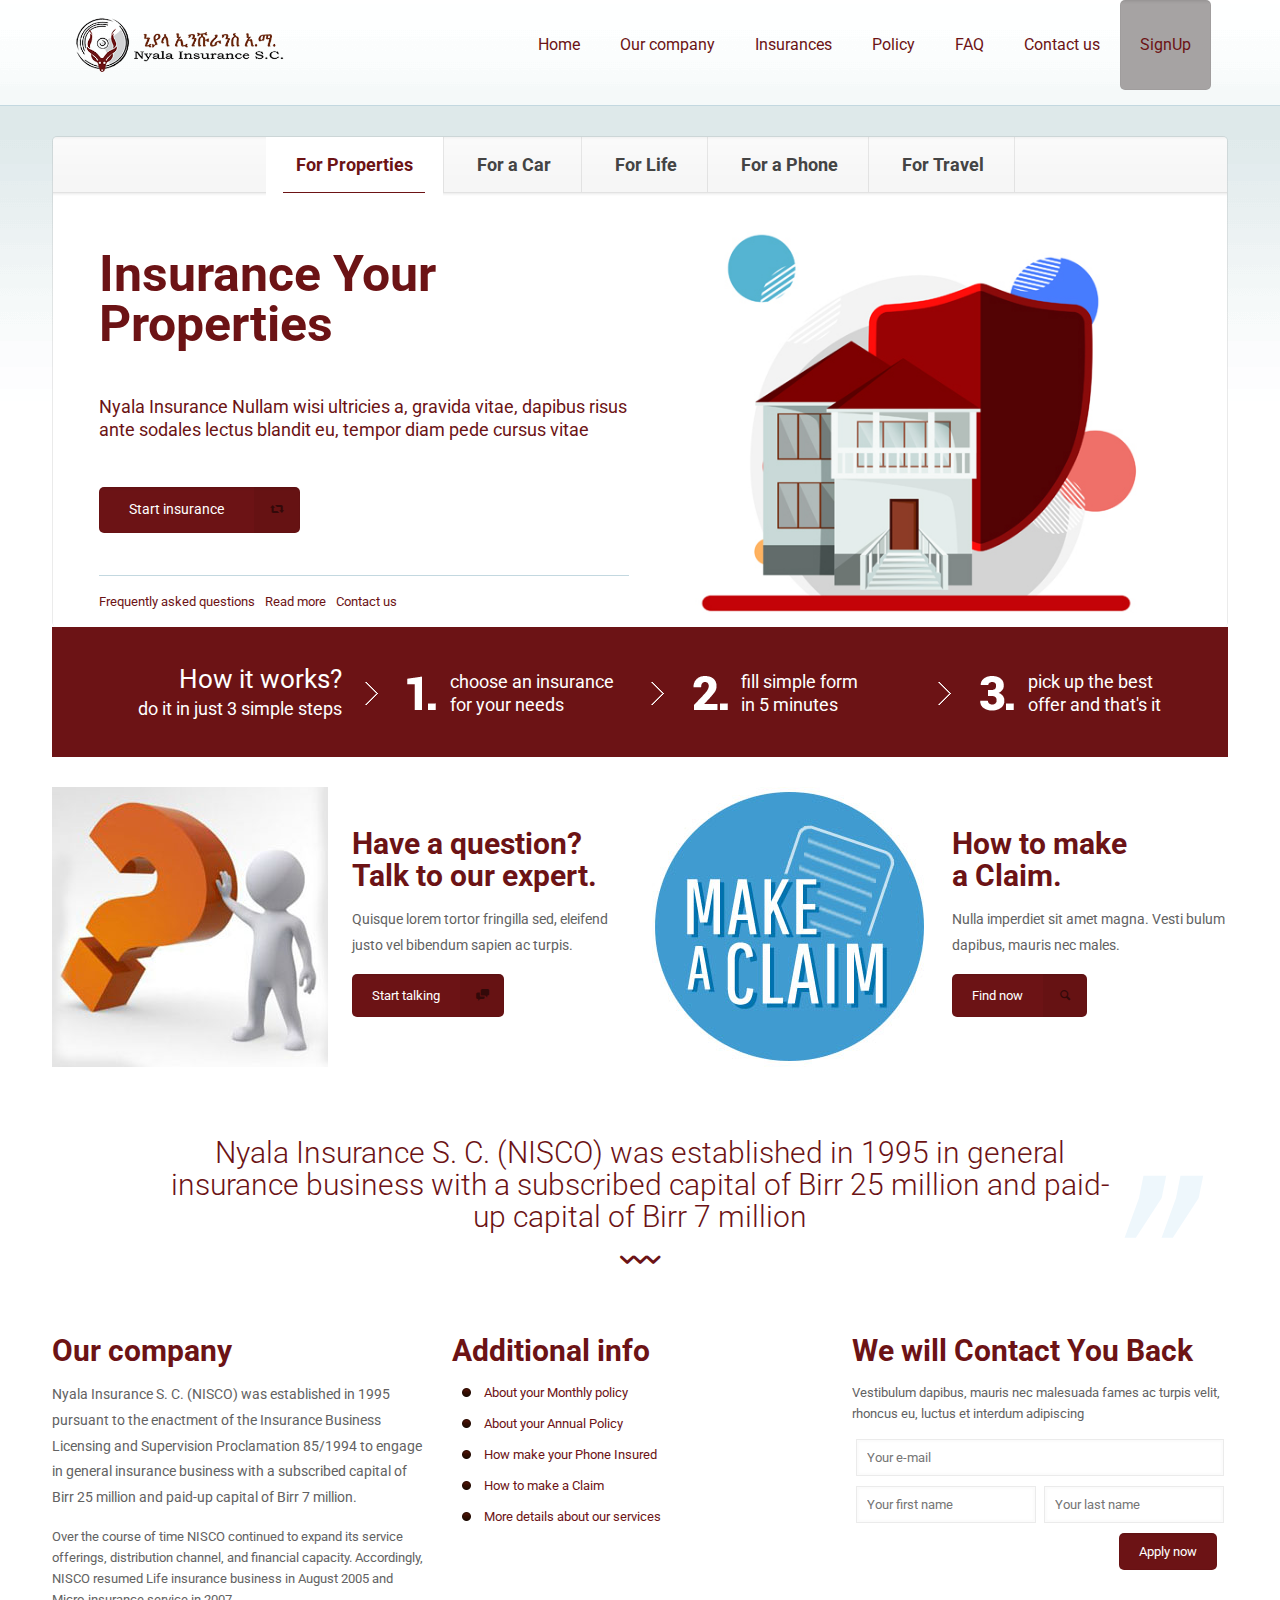
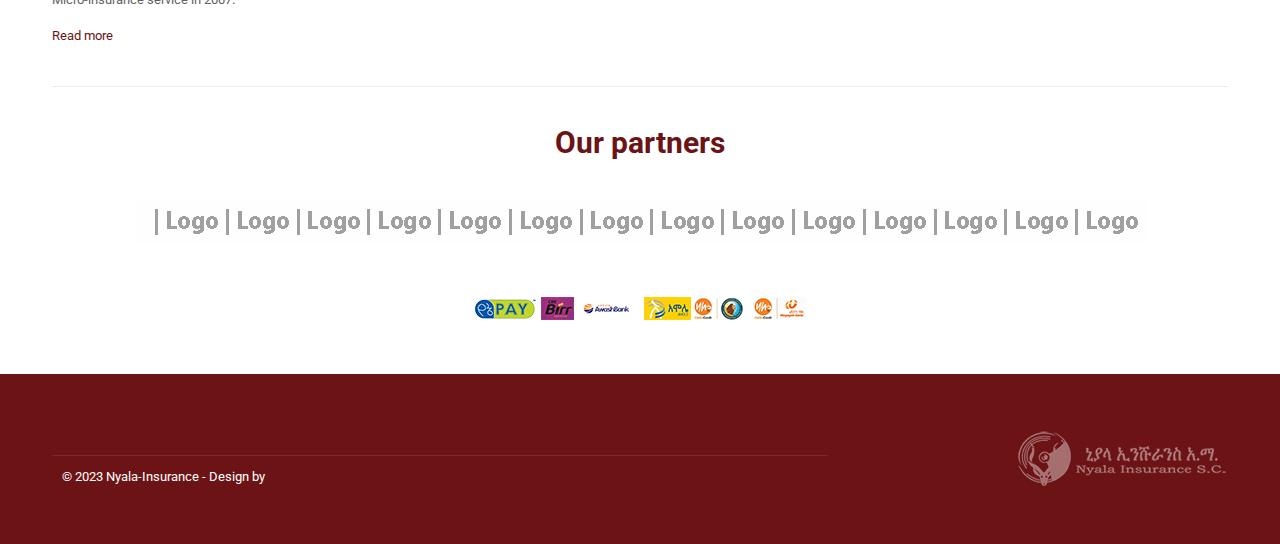
==== commit 6443a928: "third change" ====
--- a/index.html
+++ b/index.html
@@ -1,566 +1,566 @@
-<!DOCTYPE html>
-<!--[if lt IE 7]><html class="no-js lt-ie10 lt-ie9 lt-ie8 lt-ie7 "> <![endif]-->
-<!--[if IE 7]><html class="no-js lt-ie10 lt-ie9 lt-ie8"> <![endif]-->
-<!--[if IE 8]><html class="no-js lt-ie10 lt-ie9"> <![endif]-->
-<!--[if IE 9]><html class="no-js lt-ie10"> <![endif]-->
-<!--[if gt IE 8]><!-->
-<html class="no-js">
-<!--<![endif]-->
-
-<head>
-
-    <!-- Basic Page Needs -->
-    <meta charset="utf-8">
-    <title>Nyala Insurance</title>
-    <meta name="description" content="Nyala Insurance">
-    <meta name="author" content="Dawit Bahre">
-
-    <!-- Mobile Specific Metas -->
-    <meta name="viewport" content="width=device-width, initial-scale=1, maximum-scale=1">
-
-    <!-- Favicons -->
-    <link rel="shortcut icon" href="content/insurance/images/favicon.ico">
-
-    <!-- FONTS -->
-    <link rel='stylesheet' href='http://fonts.googleapis.com/css?family=Roboto:100,300,400,400italic,700'>
-    <link rel='stylesheet' href='http://fonts.googleapis.com/css?family=Patua+One:100,300,400,400italic,700'>
-
-    <!-- CSS -->
-    <link rel='stylesheet' href='css/global.css'>
-    <link rel='stylesheet' href='content/insurance/css/structure.css'>
-    <link rel='stylesheet' href='content/insurance/css/insurance.css'>
-    <link rel='stylesheet' href='content/insurance/css/custom.css'>
-    <style type="text/css">
-    a:link {
-    color: #6c1315;
-}
-a:hover {
-    color: #6c1315;
-}
-    h1,h2,h3,h4,h5,h6 {
-    font-family: Roboto, Arial, Tahoma, sans-serif;
-}
-h1 {
-    color: #6c1315;
-}
-h2 {
-    color: #6c1315;
-}
-h3 {
-    color: #6c1315;
-}
-h4 {
-    color: #6c1315;
-}
-h5 {
-    color: #6c1315;
-}
-h6 {
-    color: #6c1315;
-}
-    </style>
-</head>
-
-<body class="home page layout-full-width header-classic minimalist-header header-menu-right sticky-header sticky-white subheader-both-center no-content-padding">
-    <!-- Main Theme Wrapper -->
-    <div id="Wrapper">
-        <!-- Header Wrapper -->
-        <div id="Header_wrapper">
-            <!-- Header -->
-            <header id="Header">
-
-                <!-- Header -  Logo and Menu area -->
-                <div id="Top_bar">
-                    <div class="container">
-                        <div class="column one">
-                            <div class="top_bar_left clearfix">
-                                <!-- Logo-->
-                                <div class="logo">
-                                    <h1><a id="logo" href="index.html" title="Nyala Insurance"><img class="scale-with-grid" src="content/insurance/images/insurance.png" alt="Nyala Insurance" /></a></h1>
-                                </div>
-                                <!-- Main menu-->
-                                <div class="menu_wrapper">
-                                    <nav id="menu">
-                                        <ul id="menu-main-menu" class="menu">
-                                            <li class="current_page_item">
-                                                <a href="index.html"><span>Home</span></a>
-                                            </li>
-                                            <li>
-                                                <a href="content/insurance/our-company.html"><span>Our company</span></a>
-                                            </li>
-                                            <li>
-                                                <a href="content/insurance/insurance.html"><span>Insurances</span></a>
-                                            </li>
-                                            <li>
-                                                <a href="content/insurance/business.html"><span>Policy</span></a>
-                                            </li>
-											<li>
-                                                <a href="content/insurance/faq.html"><span>FAQ</span></a>
-                                            </li>
-                                            <li>
-                                                <a href="content/insurance/contact.html"><span>Contact us</span></a>
-                                            </li>
-											<li><a class="button button_right button_js" href="content/insurance/Signup.html" style=" background-color:#A6A3A3 "><span class="button_label">SignUp</span></a></li>
-                                        </ul>
-                                    </nav><a class="responsive-menu-toggle" href="#"><i class="icon-menu"></i></a>
-                                </div>
-                                <!-- Header Searchform area-->
-                                <div class="search_wrapper">
-                                    <form method="get" action="#">
-                                        <i class="icon_search icon-search"></i><a href="#" class="icon_close"><i class="icon-cancel"></i></a>
-                                        <input type="text" class="field" name="s" placeholder="Enter your search" />
-                                        <input type="submit" class="submit flv_disp_none" value="" />
-                                    </form>
-                                </div>
-                            </div>
-                        </div>
-                    </div>
-                </div>
-            </header>
-        </div>
-        <!-- Main Content -->
-        <div id="Content">
-            <div class="content_wrapper clearfix">
-                <div class="sections_group">
-                    <div class="entry-content">
-                        <div class="section column-margin-0px" id="intro" style="padding-top:30px; padding-bottom:0px; ">
-                            <div class="section_wrapper clearfix">
-                                <div class="items_group clearfix">
-                                    <!-- One full width row-->
-                                    <div class="column one column_tabs">
-                                        <div class="jq-tabs tabs_wrapper tabs_horizontal">
-                                            <ul>
-                                                <li>
-                                                    <a href="#-1">For Properties</a>
-                                                </li>
-                                                <li>
-                                                    <a href="#-2">For a Car</a>
-                                                </li>
-                                                <li>
-                                                    <a href="#-3">For Life</a>
-                                                </li>
-                                                <li>
-                                                    <a href="#-4">For a Phone</a>
-                                                </li>
-												<li>
-                                                    <a href="#-5">For Travel</a>
-                                                </li>
-                                            </ul>
-                                            <div id="-1">
-                                                <!-- One Second (1/2) Column -->
-                                                <div class="column one-second">
-                                                    <hr class="no_line hrmargin_b_40" />
-                                                    <h2>Insurance Your 
-														<br>
-														Properties</h2>
-                                                    <hr class="no_line hrmargin_b_30" />
-                                                    <h5>Nyala Insurance Nullam wisi ultricies a, gravida vitae, dapibus risus ante sodales lectus blandit eu, tempor diam pede cursus vitae</h5>
-                                                    <hr class="no_line hrmargin_b_30" />
-                                                    <a class="button button_right button_large button_js" href="content/insurance/insurance.html" style=" background-color:#6c1315 !important; color:#fff;"><span class="button_icon"><i class="icon-retweet"></i></span><span class="button_label">Start insurance</span></a>
-                                                    <hr class="no_line hrmargin_b_20" />
-                                                    <div style="border-top: 1px solid #c3d8e0; padding-top: 15px; margin-bottom: 15px;">
-                                                        <a style="margin: 0 10px 0 0;" href="content/insurance/faq.html">Frequently asked questions</a><a style="margin: 0 10px 0 0;" href="content/insurance/insurance.html">Read more</a><a style="margin: 0 10px 0 0;" href="#">Contact us</a>
-                                                    </div>
-                                                </div>
-                                                <!-- One Second (1/2) Column -->
-                                                <div class="column one-second">
-                                                    <div class="image_frame no_link scale-with-grid no_border aligncenter">
-                                                        <div class="image_wrapper"><img class="scale-with-grid" src="content/insurance/images/home_insurance_slider1.jpg" alt="For a House">
-                                                        </div>
-                                                    </div>
-                                                </div>
-                                            </div>
-                                            <div id="-2">
-                                                <!-- One Second (1/2) Column -->
-                                                <div class="column one-second">
-                                                    <hr class="no_line hrmargin_b_40" />
-                                                    <h2>Insure Your 
-														<br>
-														Automotives</h2>
-                                                    <hr class="no_line hrmargin_b_30" />
-                                                    <h5>Vestibulum dapibus, mauris nec malesuada fames ac turpis velit, rhoncus eu, luctus et interdum adipiscing wisi iquam eret.</h5>
-                                                    <hr class="no_line hrmargin_b_30" />
-                                                    <a class="button button_right button_large button_js" href="content/insurance/insurance.html" style=" background-color:#6c1315 !important; color:#fff;"><span class="button_icon"><i class="icon-retweet"></i></span><span class="button_label">Start insurance</span></a>
-                                                    <hr class="no_line hrmargin_b_20" />
-                                                    <div style="border-top: 1px solid #c3d8e0; padding-top: 15px; margin-bottom: 15px;">
-                                                        <a style="margin: 0 10px 0 0;" href="content/insurance/insurance.html">Frequently asked questions</a><a style="margin: 0 10px 0 0;" href="content/insurance/insurance.html">Read more</a><a style="margin: 0 10px 0 0;" href="#">Contact us</a>
-                                                    </div>
-                                                </div>
-                                                <!-- One Second (1/2) Column -->
-                                                <div class="column one-second">
-                                                    <div class="image_frame no_link scale-with-grid no_border aligncenter">
-                                                        <div class="image_wrapper"><img class="scale-with-grid" src="content/insurance/images/home_insurance_slider2.jpg" alt="">
-                                                        </div>
-                                                    </div>
-                                                </div>
-                                            </div>
-                                            <div id="-3">
-                                                <!-- One Second (1/2) Column -->
-                                                <div class="column one-second">
-                                                    <hr class="no_line hrmargin_b_40" />
-                                                    <h2>Get Insured, 
-														<br>
-														Lead a Sustainable Life!</h2>
-                                                    <hr class="no_line hrmargin_b_30" />
-                                                    <h5> Integer ultrices posuere cubilia Curae, Nulla ipsum dolor lacus, suscipit adipiscing. Cum sociis natoque penatibus et ultrice.</h5>
-                                                    <hr class="no_line hrmargin_b_30" />
-                                                    <a class="button button_right button_large button_js" href="content/insurance/insurance.html" style=" background-color:#6c1315 !important; color:#fff;"><span class="button_icon"><i class="icon-retweet"></i></span><span class="button_label">Start insurance</span></a>
-                                                    <hr class="no_line hrmargin_b_20" />
-                                                    <div style="border-top: 1px solid #c3d8e0; padding-top: 15px; margin-bottom: 15px;">
-                                                        <a style="margin: 0 10px 0 0;" href="content/insurance/insurance.html">Frequently asked questions</a><a style="margin: 0 10px 0 0;" href="content/insurance/insurance.html">Read more</a><a style="margin: 0 10px 0 0;" href="#">Contact us</a>
-                                                    </div>
-                                                </div>
-                                                <!-- One Second (1/2) Column -->
-                                                <div class="column one-second">
-                                                    <div class="image_frame no_link scale-with-grid no_border aligncenter">
-                                                        <div class="image_wrapper"><img class="scale-with-grid" src="content/insurance/images/home_insurance_slider3.jpg" alt="">
-                                                        </div>
-                                                    </div>
-                                                </div>
-                                            </div>
-                                            <div id="-4">
-                                                <!-- One Second (1/2) Column -->
-                                                <div class="column one-second">
-                                                    <hr class="no_line hrmargin_b_40" />
-                                                    <h2>Insure Your Mobile
-														<br>
-														Phone Device</h2>
-                                                    <hr class="no_line hrmargin_b_30" />
-                                                    <h5>Curabitur et ligula. Ut molestie a, ultricies porta urna. Vestibulum commodo volutpat a, convallis ac, laoreet enim fermentum in.</h5>
-                                                    <hr class="no_line hrmargin_b_30" />
-                                                    <a class="button button_right button_large button_js" href="content/insurance/insurance.html" style=" background-color:#6c1315 !important; color:#fff;"><span class="button_icon"><i class="icon-retweet"></i></span><span class="button_label">Start insurance</span></a>
-                                                    <hr class="no_line hrmargin_b_20" />
-                                                    <div style="border-top: 1px solid #c3d8e0; padding-top: 15px; margin-bottom: 15px;">
-                                                        <a style="margin: 0 10px 0 0;" href="content/insurance/insurance.html">Frequently asked questions</a><a style="margin: 0 10px 0 0;" href="content/insurance/insurance.html">Read more</a><a style="margin: 0 10px 0 0;" href="#">Contact us</a>
-                                                    </div>
-                                                </div>
-                                                <!-- One Second (1/2) Column -->
-                                                <div class="column one-second">
-                                                    <div class="image_frame no_link scale-with-grid no_border aligncenter">
-                                                        <div class="image_wrapper"><img class="scale-with-grid" src="content/insurance/images/home_insurance_slider4.jpg" alt="">
-                                                        </div>
-                                                    </div>
-                                                </div>
-                                            </div>
-											<div id="-5">
-                                                <!-- One Second (1/2) Column -->
-                                                <div class="column one-second">
-                                                    <hr class="no_line hrmargin_b_40" />
-                                                    <h2>Get your Travel 
-														<br>
-														 Insurance Now</h2>
-                                                    <hr class="no_line hrmargin_b_30" />
-                                                    <h5>Curabitur et ligula. Ut molestie a, ultricies porta urna. Vestibulum commodo volutpat a, convallis ac, laoreet enim fermentum in.</h5>
-                                                    <hr class="no_line hrmargin_b_30" />
-                                                    <a class="button button_right button_large button_js" href="content/insurance/insurance.html" style=" background-color:#6c1315 !important; color:#fff;"><span class="button_icon"><i class="icon-retweet"></i></span><span class="button_label">Start insurance</span></a>
-                                                    <hr class="no_line hrmargin_b_20" />
-                                                    <div style="border-top: 1px solid #c3d8e0; padding-top: 15px; margin-bottom: 15px;">
-                                                        <a style="margin: 0 10px 0 0;" href="content/insurance/insurance.html">Frequently asked questions</a><a style="margin: 0 10px 0 0;" href="content/insurance/insurance.html">Read more</a><a style="margin: 0 10px 0 0;" href="#">Contact us</a>
-                                                    </div>
-                                                </div>
-                                                <!-- One Second (1/2) Column -->
-                                                <div class="column one-second">
-                                                    <div class="image_frame no_link scale-with-grid no_border aligncenter">
-                                                        <div class="image_wrapper"><img class="scale-with-grid" src="content/insurance/images/home_insurance_slider5.jpg" alt="">
-                                                        </div>
-                                                    </div>
-                                                </div>
-                                            </div>
-                                        </div>
-                                    </div>
-                                    <!-- One full width row-->
-                                    <div class="column one column_column">
-                                        <div class="column_attr ">
-                                            <div class="dark" style="background: #6c1315; overflow: hidden; padding: 37px 15px;">
-                                                <!-- One Fourth (1/4) Column -->
-                                                <div class="column one-fourth">
-                                                    <h4 style="text-align: right; margin-bottom: 3px;">How it works?</h4>
-                                                    <h5 style="text-align: right; margin: 0;">do it in just 3 simple steps</h5>
-                                                </div>
-                                                <!-- One Fourth (1/4) Column -->
-                                                <div class="column one-fourth">
-                                                    <div style="background: url(content/insurance/images/home_insurance_step_1.png) no-repeat left 6px; padding-left: 85px; margin-top: 6px;">
-                                                        <h5 class="hrmargin_0">choose an insurance
-															<br>
-															for your needs</h5>
-                                                    </div>
-                                                </div>
-                                                <!-- One Fourth (1/4) Column -->
-                                                <div class="column one-fourth">
-                                                    <div style="background: url(content/insurance/images/home_insurance_step_2.png) no-repeat left 6px; padding-left: 90px; margin-top: 6px;">
-                                                        <h5 class="hrmargin_0">fill simple form
-															<br>
-															in 5 minutes</h5>
-                                                    </div>
-                                                </div>
-                                                <!-- One Fourth (1/4) Column -->
-                                                <div class="column one-fourth">
-                                                    <div style="background: url(content/insurance/images/home_insurance_step_3.png) no-repeat left 6px; padding-left: 90px; margin-top: 6px;">
-                                                        <h5 class="hrmargin_0">pick up the best
-															<br>
-															offer and that's it</h5>
-                                                    </div>
-                                                </div>
-                                            </div>
-                                        </div>
-                                    </div>
-                                </div>
-                            </div>
-                        </div>
-                        <div class="section" style="padding-top:30px; padding-bottom:0px; ">
-                            <div class="section_wrapper clearfix">
-                                <div class="items_group clearfix">
-                                    <!-- One Fourth (1/4) Column -->
-                                    <div class="column one-fourth column_image">
-                                        <div class="image_frame no_link scale-with-grid no_border">
-                                            <div class="image_wrapper"><img class="scale-with-grid" src="content/insurance/images/home_insurance_question.jpg" alt="">
-                                            </div>
-                                        </div>
-                                    </div>
-                                    <!-- One Fourth (1/4) Column -->
-                                    <div class="column one-fourth column_column">
-                                        <div class="column_attr ">
-                                            <hr class="no_line hrmargin_b_40" />
-                                            <h3>Have a question?
-												<br>
-												Talk to our expert.</h3>
-                                            <p class="big">
-                                                Quisque lorem tortor fringilla sed, eleifend justo vel bibendum sapien ac turpis.
-                                            </p>
-                                            <a class="button button_right button_js" href="#" style=" background-color:#6c1315 !important; color:#fff;"><span class="button_icon"><i class="icon-chat"></i></span><span class="button_label">Start talking</span></a>
-                                        </div>
-                                    </div>
-                                    <!-- One Fourth (1/4) Column -->
-                                    <div class="column one-fourth column_image">
-                                        <div class="image_frame no_link scale-with-grid no_border">
-                                            <div class="image_wrapper"><img class="scale-with-grid" src="content/insurance/images/home_insurance_find_agent.jpg" alt="">
-                                            </div>
-                                        </div>
-                                    </div>
-                                    <!-- One Fourth (1/4) Column -->
-                                    <div class="column one-fourth column_column">
-                                        <div class="column_attr ">
-                                            <hr class="no_line hrmargin_b_40" />
-                                            <h3>How to make
-												<br>
-												a Claim.</h3>
-                                            <p class="big">
-                                                Nulla imperdiet sit amet magna. Vesti bulum dapibus, mauris nec males.
-                                            </p>
-                                            <a class="button button_right button_js" href="#" style=" background-color:#6c1315 !important; color:#fff;"><span class="button_icon"><i class="icon-search"></i></span><span class="button_label">Find now</span></a>
-                                        </div>
-                                    </div>
-                                </div>
-                            </div>
-                        </div>
-                        <div class="section" style="padding-top:30px; padding-bottom:10px; ">
-                            <div class="section_wrapper clearfix">
-                                <div class="items_group clearfix">
-                                    <!-- One full width row-->
-                                    <div class="column one column_column">
-                                        <div class="column_attr align_center">
-                                            <div style="padding-left: 80px; background: url(content/insurance/images/home_insurance_blockquote_left.png) no-repeat left center; margin: 0 2%;">
-                                                <div style="padding-right: 80px; background: url(content/insurance/images/home_insurance_blockquote_right.png) no-repeat right center;">
-                                                    <h3 style="font-weight: 300;"> Nyala Insurance S. C. (NISCO) was established in 1995 in general insurance business with a subscribed capital of Birr 25 million and paid-up capital of Birr 7 million</h3>
-                                                    <div class="hr_zigzag">
-                                                        <i class="icon-down-open"></i><i class="icon-down-open"></i><i class="icon-down-open"></i>
-                                                    </div>
-                                                </div>
-                                            </div>
-                                        </div>
-                                    </div>
-                                </div>
-                            </div>
-                        </div>
-                        <div class="section" style="padding-top:0px; padding-bottom:10px; ">
-                            <div class="section_wrapper clearfix">
-                                <div class="items_group clearfix">
-                                    <!-- One Third (1/3) Column -->
-                                    <div class="column one-third column_column">
-                                        <div class="column_attr ">
-                                            <h3>Our company</h3>
-                                            <p class="big">
-                                                Nyala Insurance S. C. (NISCO) was established in 1995 pursuant to the enactment of the Insurance Business Licensing and Supervision Proclamation 85/1994 to engage in general insurance business with a subscribed capital of Birr 25 million and paid-up capital of Birr 7 million.
-                                            </p>
-                                            <p>
-                                                 Over the course of time NISCO continued to expand its service offerings, distribution channel, and financial capacity. Accordingly, NISCO resumed Life insurance business in August 2005 and Micro-insurance service in 2007.
-                                            </p>
-                                            <a href="#">Read more</a>
-                                        </div>
-                                    </div>
-                                    <!-- One Third (1/3) Column -->
-                                    <div class="column one-third column_column">
-                                        <div class="column_attr ">
-                                            <h3>Additional info</h3>
-                                            <ul style="font-size: 13px; margin-left: 7%;">
-                                                <li style="list-style-image: url(content/insurance/images/home_insurance_list_icon.png); padding-left: 6px;">
-                                                    <a href="#">About your Monthly policy</a>
-                                                </li>
-
-                                                <li style="list-style-image: url(content/insurance/images/home_insurance_list_icon.png); padding-left: 6px;">
-                                                    <a href="content/insurance/policy.html">About your Annual Policy</a>
-                                                </li>
-                                                <li style="list-style-image: url(content/insurance/images/home_insurance_list_icon.png); padding-left: 6px;">
-                                                    <a href="content/insurance/insurance.html">How make your Phone Insured</a>
-                                                </li>
-                                                <li style="list-style-image: url(content/insurance/images/home_insurance_list_icon.png); padding-left: 6px;">
-                                                    <a href="content/insurance/insurance.html">How to make a Claim </a>
-                                                </li>
-                                                <li style="list-style-image: url(content/insurance/images/home_insurance_list_icon.png); padding-left: 6px;">
-                                                    <a href="content/insurance/insurance.html">More details about our services</a>
-                                                </li>
-                                            </ul>
-                                        </div>
-                                    </div>
-                                    <!-- One Third (1/3) Column -->
-                                    <div class="column one-third column_column">
-                                        <div class="column_attr ">
-                                            <h3>We will Contact You Back</h3>
-                                            <p>
-                                                Vestibulum dapibus, mauris nec malesuada fames ac turpis velit, rhoncus eu, luctus et interdum adipiscing
-                                            </p>
-
-                                            <div id="contactWrapper">
-                                                <form id="contactform">
-                                                    <div class="column one">
-                                                        <input placeholder="Your e-mail" type="email" name="email" id="email" size="40" aria-required="true" aria-invalid="false" />
-                                                    </div>
-                                                    <!-- One Second (1/2) Column -->
-                                                    <div class="column one-second">
-                                                        <input placeholder="Your first name" type="text" name="name" id="name" size="40" aria-required="true" aria-invalid="false" />
-                                                    </div>
-                                                    <!-- One Second (1/2) Column -->
-                                                    <div class="column one-second">
-                                                        <input placeholder="Your last name" type="text" name="subject" id="subject" size="40" aria-invalid="false" />
-                                                    </div>
-
-                                                    <div class="column one" style="text-align: right;">
-                                                        <input type="button" value="Apply now" id="submit" onClick="return check_values();">
-                                                    </div>
-                                                </form>
-                                            </div>
-                                        </div>
-                                    </div>
-                                    <!-- Page devider -->
-                                    <!-- One full width row-->
-                                    <div class="column one column_divider">
-                                        <hr class="hrmargin_b_40" />
-                                    </div>
-                                    <!-- One full width row-->
-                                    <div class="column one column_column">
-                                        <div class="column_attr align_center">
-                                            <h3 class="hrmargin_0">Our partners</h3>
-                                        </div>
-                                    </div>
-                                    <!-- One full width row-->
-                                    <div class="column one column_image">
-                                        <div class="image_frame no_link scale-with-grid no_border aligncenter">
-                                            <div class="image_wrapper"><img class="scale-with-grid" src="content/insurance/images/home_insurance_logos.png" alt="">
-                                            </div>
-                                        </div>
-                                    </div>
-                                    <!-- One full width row-->
-                                    <div class="column one column_image">
-                                        <div class="image_frame no_link scale-with-grid no_border aligncenter" style="margin-top:10px">
-                                            <div class="image_wrapper"><img class="scale-with-grid" src="content/insurance/images/home_insurance_payment.jpg" alt="">
-                                            </div>
-                                        </div>
-                                    </div>
-                                </div>
-                            </div>
-                        </div>
-                        <div class="section dark " style="padding-top:40px; padding-bottom:0px; background-color:#6c1315">
-                            <div class="section_wrapper clearfix">
-                                <div class="items_group clearfix">
-                                    <!-- Two Third (2/3) Column -->
-                                    <div class="column two-third column_column">
-                                        <div class="column_attr ">
-                                            <ul class="flv_list_ul_10">
-                                                <li class="flv_list_1">
-                                                    <a href="#">Home</a>
-                                                </li>
-                                                <li class="flv_list_1">
-                                                    <a href="#">Our company</a>
-                                                </li>
-                                                <li class="flv_list_1">
-                                                    <a href="#">Insurances</a>
-                                                </li>
-                                                <li class="flv_list_1">
-                                                    <a href="#">Policy</a>
-                                                </li>
-                                                <li class="flv_list_1">
-                                                    <a href="#">FAQ</a>
-                                                </li>
-												<li class="flv_list_1">
-                                                    <a href="#">Contact us</a>
-                                                </li>
-                                            </ul>
-                                            <p style="margin: 0 0 0 10px;">
-                                                © 2023 Nyala-Insurance - Design by <a href="#" target="_blank">Dawit Bahre</a>
-                                            </p>
-                                        </div>
-                                    </div>
-                                    <!-- One Third (1/3) Column -->
-                                    <div class="column one-third column_image">
-                                        <div class="image_frame no_link scale-with-grid no_border alignright">
-                                            <div class="image_wrapper"><img class="scale-with-grid" src="content/insurance/images/home_insurance_logo_footer.png" alt="">
-                                            </div>
-                                        </div>
-                                    </div>
-                                </div>
-                            </div>
-                        </div>
-
-                    </div>
-                </div>
-            </div>
-        </div>
-        <!-- Footer-->
-        <footer id="Footer" class="clearfix">
-            <!-- Footer copyright-->
-            <div class="footer_copy">
-                <div class="container">
-                    <div class="column one">
-                        <a id="back_to_top" href="#" class="button button_left button_js"><span class="button_icon"><i class="icon-up-open-big"></i></span></a>
-                        <div class="copyright">
-                            &copy; 2023 Nyala-Insurance - Design by <a target="_blank" >Dawit Bahre</a>
-                        </div>
-                        <!--Social info area-->
-                        <ul class="social"></ul>
-                    </div>
-                </div>
-            </div>
-        </footer>
-    </div>
-
-    <!-- JS -->
-    <script src="js/jquery-2.1.4.min.js"></script>
-
-    <script src="js/mfn.menu.js"></script>
-    <script src="js/jquery.plugins.js"></script>
-    <script src="js/jquery.jplayer.min.js"></script>
-    <script src="js/animations/animations.js"></script>
-
-    <script src="js/ui/jquery-ui.min.js"></script>
-    <script>
-        jQuery(".jq-tabs").tabs();
-    </script>
-
-    <script src="js/scripts.js"></script>
-    <script src="js/email.js"></script>
-
-    <script>
-        jQuery(window).load(function() {
-            var retina = window.devicePixelRatio > 1 ? true : false;
-            if (retina) {
-                var retinaEl = jQuery("#logo img");
-                var retinaLogoW = retinaEl.width();
-                var retinaLogoH = retinaEl.height();
-                retinaEl.attr("src", "content/insurance/images/retina-insurance.png").width(retinaLogoW).height(retinaLogoH)
-            }
-        });
-    </script>
-
-</body>
-
+<!DOCTYPE html>
+<!--[if lt IE 7]><html class="no-js lt-ie10 lt-ie9 lt-ie8 lt-ie7 "> <![endif]-->
+<!--[if IE 7]><html class="no-js lt-ie10 lt-ie9 lt-ie8"> <![endif]-->
+<!--[if IE 8]><html class="no-js lt-ie10 lt-ie9"> <![endif]-->
+<!--[if IE 9]><html class="no-js lt-ie10"> <![endif]-->
+<!--[if gt IE 8]><!-->
+<html class="no-js">
+<!--<![endif]-->
+
+<head>
+
+    <!-- Basic Page Needs -->
+    <meta charset="utf-8">
+    <title>Nyala Insurance</title>
+    <meta name="description" content="Nyala Insurance">
+    <meta name="author" content="Dawit Bahre">
+
+    <!-- Mobile Specific Metas -->
+    <meta name="viewport" content="width=device-width, initial-scale=1, maximum-scale=1">
+
+    <!-- Favicons -->
+    <link rel="shortcut icon" href="content/insurance/images/favicon.ico">
+
+    <!-- FONTS -->
+    <link rel='stylesheet' href='http://fonts.googleapis.com/css?family=Roboto:100,300,400,400italic,700'>
+    <link rel='stylesheet' href='http://fonts.googleapis.com/css?family=Patua+One:100,300,400,400italic,700'>
+
+    <!-- CSS -->
+    <link rel='stylesheet' href='css/global.css'>
+    <link rel='stylesheet' href='content/insurance/css/structure.css'>
+    <link rel='stylesheet' href='content/insurance/css/insurance.css'>
+    <link rel='stylesheet' href='content/insurance/css/custom.css'>
+    <style type="text/css">
+    a:link {
+    color: #6c1315;
+}
+a:hover {
+    color: #6c1315;
+}
+    h1,h2,h3,h4,h5,h6 {
+    font-family: Roboto, Arial, Tahoma, sans-serif;
+}
+h1 {
+    color: #6c1315;
+}
+h2 {
+    color: #6c1315;
+}
+h3 {
+    color: #6c1315;
+}
+h4 {
+    color: #6c1315;
+}
+h5 {
+    color: #6c1315;
+}
+h6 {
+    color: #6c1315;
+}
+    </style>
+</head>
+
+<body class="home page layout-full-width header-classic minimalist-header header-menu-right sticky-header sticky-white subheader-both-center no-content-padding">
+    <!-- Main Theme Wrapper -->
+    <div id="Wrapper">
+        <!-- Header Wrapper -->
+        <div id="Header_wrapper">
+            <!-- Header -->
+            <header id="Header">
+
+                <!-- Header -  Logo and Menu area -->
+                <div id="Top_bar">
+                    <div class="container">
+                        <div class="column one">
+                            <div class="top_bar_left clearfix">
+                                <!-- Logo-->
+                                <div class="logo">
+                                    <h1><a id="logo" href="index.html" title="Nyala Insurance"><img class="scale-with-grid" src="content/insurance/images/insurance.png" alt="Nyala Insurance" /></a></h1>
+                                </div>
+                                <!-- Main menu-->
+                                <div class="menu_wrapper">
+                                    <nav id="menu">
+                                        <ul id="menu-main-menu" class="menu">
+                                            <li class="current_page_item">
+                                                <a href="index.html"><span>Home</span></a>
+                                            </li>
+                                            <li>
+                                                <a href="content/insurance/our-company.html"><span>Our company</span></a>
+                                            </li>
+                                            <li>
+                                                <a href="content/insurance/insurance.html"><span>Insurances</span></a>
+                                            </li>
+                                            <li>
+                                                <a href="content/insurance/business.html"><span>Policy</span></a>
+                                            </li>
+											<li>
+                                                <a href="content/insurance/faq.html"><span>FAQ</span></a>
+                                            </li>
+                                            <li>
+                                                <a href="content/insurance/contact.html"><span>Contact us</span></a>
+                                            </li>
+											<li><a class="button button_right button_js" href="content/insurance/Signup.html" style=" background-color:#A6A3A3 "><span class="button_label">SignUp</span></a></li>
+                                        </ul>
+                                    </nav><a class="responsive-menu-toggle" href="#"><i class="icon-menu"></i></a>
+                                </div>
+                                <!-- Header Searchform area-->
+                                <div class="search_wrapper">
+                                    <form method="get" action="#">
+                                        <i class="icon_search icon-search"></i><a href="#" class="icon_close"><i class="icon-cancel"></i></a>
+                                        <input type="text" class="field" name="s" placeholder="Enter your search" />
+                                        <input type="submit" class="submit flv_disp_none" value="" />
+                                    </form>
+                                </div>
+                            </div>
+                        </div>
+                    </div>
+                </div>
+            </header>
+        </div>
+        <!-- Main Content -->
+        <div id="Content">
+            <div class="content_wrapper clearfix">
+                <div class="sections_group">
+                    <div class="entry-content">
+                        <div class="section column-margin-0px" id="intro" style="padding-top:30px; padding-bottom:0px; ">
+                            <div class="section_wrapper clearfix">
+                                <div class="items_group clearfix">
+                                    <!-- One full width row-->
+                                    <div class="column one column_tabs">
+                                        <div class="jq-tabs tabs_wrapper tabs_horizontal">
+                                            <ul>
+                                                <li>
+                                                    <a href="#-1">For Properties</a>
+                                                </li>
+                                                <li>
+                                                    <a href="#-2">For a Car</a>
+                                                </li>
+                                                <li>
+                                                    <a href="#-3">For Life</a>
+                                                </li>
+                                                <li>
+                                                    <a href="#-4">For a Phone</a>
+                                                </li>
+												<li>
+                                                    <a href="#-5">For Travel</a>
+                                                </li>
+                                            </ul>
+                                            <div id="-1">
+                                                <!-- One Second (1/2) Column -->
+                                                <div class="column one-second">
+                                                    <hr class="no_line hrmargin_b_40" />
+                                                    <h2>Insurance Your 
+														<br>
+														Properties</h2>
+                                                    <hr class="no_line hrmargin_b_30" />
+                                                    <h5>Nyala Insurance Nullam wisi ultricies a, gravida vitae, dapibus risus ante sodales lectus blandit eu, tempor diam pede cursus vitae</h5>
+                                                    <hr class="no_line hrmargin_b_30" />
+                                                    <a class="button button_right button_large button_js" href="content/insurance/insurance.html" style=" background-color:#6c1315 !important; color:#fff;"><span class="button_icon"><i class="icon-retweet"></i></span><span class="button_label">Start insurance</span></a>
+                                                    <hr class="no_line hrmargin_b_20" />
+                                                    <div style="border-top: 1px solid #c3d8e0; padding-top: 15px; margin-bottom: 15px;">
+                                                        <a style="margin: 0 10px 0 0;" href="content/insurance/faq.html">Frequently asked questions</a><a style="margin: 0 10px 0 0;" href="content/insurance/insurance.html">Read more</a><a style="margin: 0 10px 0 0;" href="#">Contact us</a>
+                                                    </div>
+                                                </div>
+                                                <!-- One Second (1/2) Column -->
+                                                <div class="column one-second">
+                                                    <div class="image_frame no_link scale-with-grid no_border aligncenter">
+                                                        <div class="image_wrapper"><img class="scale-with-grid" src="content/insurance/images/home_insurance_slider1.jpg" alt="For a House">
+                                                        </div>
+                                                    </div>
+                                                </div>
+                                            </div>
+                                            <div id="-2">
+                                                <!-- One Second (1/2) Column -->
+                                                <div class="column one-second">
+                                                    <hr class="no_line hrmargin_b_40" />
+                                                    <h2>Insure Your 
+														<br>
+														Automotives</h2>
+                                                    <hr class="no_line hrmargin_b_30" />
+                                                    <h5>Vestibulum dapibus, mauris nec malesuada fames ac turpis velit, rhoncus eu, luctus et interdum adipiscing wisi iquam eret.</h5>
+                                                    <hr class="no_line hrmargin_b_30" />
+                                                    <a class="button button_right button_large button_js" href="content/insurance/insurance.html" style=" background-color:#6c1315 !important; color:#fff;"><span class="button_icon"><i class="icon-retweet"></i></span><span class="button_label">Start insurance</span></a>
+                                                    <hr class="no_line hrmargin_b_20" />
+                                                    <div style="border-top: 1px solid #c3d8e0; padding-top: 15px; margin-bottom: 15px;">
+                                                        <a style="margin: 0 10px 0 0;" href="content/insurance/insurance.html">Frequently asked questions</a><a style="margin: 0 10px 0 0;" href="content/insurance/insurance.html">Read more</a><a style="margin: 0 10px 0 0;" href="#">Contact us</a>
+                                                    </div>
+                                                </div>
+                                                <!-- One Second (1/2) Column -->
+                                                <div class="column one-second">
+                                                    <div class="image_frame no_link scale-with-grid no_border aligncenter">
+                                                        <div class="image_wrapper"><img class="scale-with-grid" src="content/insurance/images/home_insurance_slider2.jpg" alt="">
+                                                        </div>
+                                                    </div>
+                                                </div>
+                                            </div>
+                                            <div id="-3">
+                                                <!-- One Second (1/2) Column -->
+                                                <div class="column one-second">
+                                                    <hr class="no_line hrmargin_b_40" />
+                                                    <h2>Get Insured, 
+														<br>
+														Lead a Sustainable Life!</h2>
+                                                    <hr class="no_line hrmargin_b_30" />
+                                                    <h5> Integer ultrices posuere cubilia Curae, Nulla ipsum dolor lacus, suscipit adipiscing. Cum sociis natoque penatibus et ultrice.</h5>
+                                                    <hr class="no_line hrmargin_b_30" />
+                                                    <a class="button button_right button_large button_js" href="content/insurance/insurance.html" style=" background-color:#6c1315 !important; color:#fff;"><span class="button_icon"><i class="icon-retweet"></i></span><span class="button_label">Start insurance</span></a>
+                                                    <hr class="no_line hrmargin_b_20" />
+                                                    <div style="border-top: 1px solid #c3d8e0; padding-top: 15px; margin-bottom: 15px;">
+                                                        <a style="margin: 0 10px 0 0;" href="content/insurance/insurance.html">Frequently asked questions</a><a style="margin: 0 10px 0 0;" href="content/insurance/insurance.html">Read more</a><a style="margin: 0 10px 0 0;" href="#">Contact us</a>
+                                                    </div>
+                                                </div>
+                                                <!-- One Second (1/2) Column -->
+                                                <div class="column one-second">
+                                                    <div class="image_frame no_link scale-with-grid no_border aligncenter">
+                                                        <div class="image_wrapper"><img class="scale-with-grid" src="content/insurance/images/home_insurance_slider3.jpg" alt="">
+                                                        </div>
+                                                    </div>
+                                                </div>
+                                            </div>
+                                            <div id="-4">
+                                                <!-- One Second (1/2) Column -->
+                                                <div class="column one-second">
+                                                    <hr class="no_line hrmargin_b_40" />
+                                                    <h2>Insure Your Mobile
+														<br>
+														Phone Device</h2>
+                                                    <hr class="no_line hrmargin_b_30" />
+                                                    <h5>Curabitur et ligula. Ut molestie a, ultricies porta urna. Vestibulum commodo volutpat a, convallis ac, laoreet enim fermentum in.</h5>
+                                                    <hr class="no_line hrmargin_b_30" />
+                                                    <a class="button button_right button_large button_js" href="content/insurance/insurance.html" style=" background-color:#6c1315 !important; color:#fff;"><span class="button_icon"><i class="icon-retweet"></i></span><span class="button_label">Start insurance</span></a>
+                                                    <hr class="no_line hrmargin_b_20" />
+                                                    <div style="border-top: 1px solid #c3d8e0; padding-top: 15px; margin-bottom: 15px;">
+                                                        <a style="margin: 0 10px 0 0;" href="content/insurance/insurance.html">Frequently asked questions</a><a style="margin: 0 10px 0 0;" href="content/insurance/insurance.html">Read more</a><a style="margin: 0 10px 0 0;" href="#">Contact us</a>
+                                                    </div>
+                                                </div>
+                                                <!-- One Second (1/2) Column -->
+                                                <div class="column one-second">
+                                                    <div class="image_frame no_link scale-with-grid no_border aligncenter">
+                                                        <div class="image_wrapper"><img class="scale-with-grid" src="content/insurance/images/home_insurance_slider4.jpg" alt="">
+                                                        </div>
+                                                    </div>
+                                                </div>
+                                            </div>
+											<div id="-5">
+                                                <!-- One Second (1/2) Column -->
+                                                <div class="column one-second">
+                                                    <hr class="no_line hrmargin_b_40" />
+                                                    <h2>Get your Travel 
+														<br>
+														 Insurance Now</h2>
+                                                    <hr class="no_line hrmargin_b_30" />
+                                                    <h5>Curabitur et ligula. Ut molestie a, ultricies porta urna. Vestibulum commodo volutpat a, convallis ac, laoreet enim fermentum in.</h5>
+                                                    <hr class="no_line hrmargin_b_30" />
+                                                    <a class="button button_right button_large button_js" href="content/insurance/insurance.html" style=" background-color:#6c1315 !important; color:#fff;"><span class="button_icon"><i class="icon-retweet"></i></span><span class="button_label">Start insurance</span></a>
+                                                    <hr class="no_line hrmargin_b_20" />
+                                                    <div style="border-top: 1px solid #c3d8e0; padding-top: 15px; margin-bottom: 15px;">
+                                                        <a style="margin: 0 10px 0 0;" href="content/insurance/insurance.html">Frequently asked questions</a><a style="margin: 0 10px 0 0;" href="content/insurance/insurance.html">Read more</a><a style="margin: 0 10px 0 0;" href="#">Contact us</a>
+                                                    </div>
+                                                </div>
+                                                <!-- One Second (1/2) Column -->
+                                                <div class="column one-second">
+                                                    <div class="image_frame no_link scale-with-grid no_border aligncenter">
+                                                        <div class="image_wrapper"><img class="scale-with-grid" src="content/insurance/images/home_insurance_slider5.jpg" alt="">
+                                                        </div>
+                                                    </div>
+                                                </div>
+                                            </div>
+                                        </div>
+                                    </div>
+                                    <!-- One full width row-->
+                                    <div class="column one column_column">
+                                        <div class="column_attr ">
+                                            <div class="dark" style="background: #6c1315; overflow: hidden; padding: 37px 15px;">
+                                                <!-- One Fourth (1/4) Column -->
+                                                <div class="column one-fourth">
+                                                    <h4 style="text-align: right; margin-bottom: 3px;">How it works?</h4>
+                                                    <h5 style="text-align: right; margin: 0;">do it in just 3 simple steps</h5>
+                                                </div>
+                                                <!-- One Fourth (1/4) Column -->
+                                                <div class="column one-fourth">
+                                                    <div style="background: url(content/insurance/images/home_insurance_step_1.png) no-repeat left 6px; padding-left: 85px; margin-top: 6px;">
+                                                        <h5 class="hrmargin_0">choose an insurance
+															<br>
+															for your needs</h5>
+                                                    </div>
+                                                </div>
+                                                <!-- One Fourth (1/4) Column -->
+                                                <div class="column one-fourth">
+                                                    <div style="background: url(content/insurance/images/home_insurance_step_2.png) no-repeat left 6px; padding-left: 90px; margin-top: 6px;">
+                                                        <h5 class="hrmargin_0">fill simple form
+															<br>
+															in 5 minutes</h5>
+                                                    </div>
+                                                </div>
+                                                <!-- One Fourth (1/4) Column -->
+                                                <div class="column one-fourth">
+                                                    <div style="background: url(content/insurance/images/home_insurance_step_3.png) no-repeat left 6px; padding-left: 90px; margin-top: 6px;">
+                                                        <h5 class="hrmargin_0">pick up the best
+															<br>
+															offer and that's it</h5>
+                                                    </div>
+                                                </div>
+                                            </div>
+                                        </div>
+                                    </div>
+                                </div>
+                            </div>
+                        </div>
+                        <div class="section" style="padding-top:30px; padding-bottom:0px; ">
+                            <div class="section_wrapper clearfix">
+                                <div class="items_group clearfix">
+                                    <!-- One Fourth (1/4) Column -->
+                                    <div class="column one-fourth column_image">
+                                        <div class="image_frame no_link scale-with-grid no_border">
+                                            <div class="image_wrapper"><img class="scale-with-grid" src="content/insurance/images/home_insurance_question.jpg" alt="">
+                                            </div>
+                                        </div>
+                                    </div>
+                                    <!-- One Fourth (1/4) Column -->
+                                    <div class="column one-fourth column_column">
+                                        <div class="column_attr ">
+                                            <hr class="no_line hrmargin_b_40" />
+                                            <h3>Have a question?
+												<br>
+												Talk to our expert.</h3>
+                                            <p class="big">
+                                                Quisque lorem tortor fringilla sed, eleifend justo vel bibendum sapien ac turpis.
+                                            </p>
+                                            <a class="button button_right button_js" href="#" style=" background-color:#6c1315 !important; color:#fff;"><span class="button_icon"><i class="icon-chat"></i></span><span class="button_label">Start talking</span></a>
+                                        </div>
+                                    </div>
+                                    <!-- One Fourth (1/4) Column -->
+                                    <div class="column one-fourth column_image">
+                                        <div class="image_frame no_link scale-with-grid no_border">
+                                            <div class="image_wrapper"><img class="scale-with-grid" src="content/insurance/images/home_insurance_find_agent.jpg" alt="">
+                                            </div>
+                                        </div>
+                                    </div>
+                                    <!-- One Fourth (1/4) Column -->
+                                    <div class="column one-fourth column_column">
+                                        <div class="column_attr ">
+                                            <hr class="no_line hrmargin_b_40" />
+                                            <h3>How to make
+												<br>
+												a Claim.</h3>
+                                            <p class="big">
+                                                Nulla imperdiet sit amet magna. Vesti bulum dapibus, mauris nec males.
+                                            </p>
+                                            <a class="button button_right button_js" href="#" style=" background-color:#6c1315 !important; color:#fff;"><span class="button_icon"><i class="icon-search"></i></span><span class="button_label">Find now</span></a>
+                                        </div>
+                                    </div>
+                                </div>
+                            </div>
+                        </div>
+                        <div class="section" style="padding-top:30px; padding-bottom:10px; ">
+                            <div class="section_wrapper clearfix">
+                                <div class="items_group clearfix">
+                                    <!-- One full width row-->
+                                    <div class="column one column_column">
+                                        <div class="column_attr align_center">
+                                            <div style="padding-left: 80px; background: url(content/insurance/images/home_insurance_blockquote_left.png) no-repeat left center; margin: 0 2%;">
+                                                <div style="padding-right: 80px; background: url(content/insurance/images/home_insurance_blockquote_right.png) no-repeat right center;">
+                                                    <h3 style="font-weight: 300;"> Nyala Insurance S. C. (NISCO) was established in 1995 in general insurance business with a subscribed capital of Birr 25 million and paid-up capital of Birr 7 million</h3>
+                                                    <div class="hr_zigzag">
+                                                        <i class="icon-down-open"></i><i class="icon-down-open"></i><i class="icon-down-open"></i>
+                                                    </div>
+                                                </div>
+                                            </div>
+                                        </div>
+                                    </div>
+                                </div>
+                            </div>
+                        </div>
+                        <div class="section" style="padding-top:0px; padding-bottom:10px; ">
+                            <div class="section_wrapper clearfix">
+                                <div class="items_group clearfix">
+                                    <!-- One Third (1/3) Column -->
+                                    <div class="column one-third column_column">
+                                        <div class="column_attr ">
+                                            <h3>Our company</h3>
+                                            <p class="big">
+                                                Nyala Insurance S. C. (NISCO) was established in 1995 pursuant to the enactment of the Insurance Business Licensing and Supervision Proclamation 85/1994 to engage in general insurance business with a subscribed capital of Birr 25 million and paid-up capital of Birr 7 million.
+                                            </p>
+                                            <p>
+                                                 Over the course of time NISCO continued to expand its service offerings, distribution channel, and financial capacity. Accordingly, NISCO resumed Life insurance business in August 2005 and Micro-insurance service in 2007.
+                                            </p>
+                                            <a href="#">Read more</a>
+                                        </div>
+                                    </div>
+                                    <!-- One Third (1/3) Column -->
+                                    <div class="column one-third column_column">
+                                        <div class="column_attr ">
+                                            <h3>Additional info</h3>
+                                            <ul style="font-size: 13px; margin-left: 7%;">
+                                                <li style="list-style-image: url(content/insurance/images/home_insurance_list_icon.png); padding-left: 6px;">
+                                                    <a href="#">About your Monthly policy</a>
+                                                </li>
+
+                                                <li style="list-style-image: url(content/insurance/images/home_insurance_list_icon.png); padding-left: 6px;">
+                                                    <a href="content/insurance/policy.html">About your Annual Policy</a>
+                                                </li>
+                                                <li style="list-style-image: url(content/insurance/images/home_insurance_list_icon.png); padding-left: 6px;">
+                                                    <a href="content/insurance/insurance.html">How make your Phone Insured</a>
+                                                </li>
+                                                <li style="list-style-image: url(content/insurance/images/home_insurance_list_icon.png); padding-left: 6px;">
+                                                    <a href="content/insurance/insurance.html">How to make a Claim </a>
+                                                </li>
+                                                <li style="list-style-image: url(content/insurance/images/home_insurance_list_icon.png); padding-left: 6px;">
+                                                    <a href="content/insurance/insurance.html">More details about our services</a>
+                                                </li>
+                                            </ul>
+                                        </div>
+                                    </div>
+                                    <!-- One Third (1/3) Column -->
+                                    <div class="column one-third column_column">
+                                        <div class="column_attr ">
+                                            <h3>We will Contact You Back</h3>
+                                            <p>
+                                                Vestibulum dapibus, mauris nec malesuada fames ac turpis velit, rhoncus eu, luctus et interdum adipiscing
+                                            </p>
+
+                                            <div id="contactWrapper">
+                                                <form id="contactform">
+                                                    <div class="column one">
+                                                        <input placeholder="Your e-mail" type="email" name="email" id="email" size="40" aria-required="true" aria-invalid="false" />
+                                                    </div>
+                                                    <!-- One Second (1/2) Column -->
+                                                    <div class="column one-second">
+                                                        <input placeholder="Your first name" type="text" name="name" id="name" size="40" aria-required="true" aria-invalid="false" />
+                                                    </div>
+                                                    <!-- One Second (1/2) Column -->
+                                                    <div class="column one-second">
+                                                        <input placeholder="Your last name" type="text" name="subject" id="subject" size="40" aria-invalid="false" />
+                                                    </div>
+
+                                                    <div class="column one" style="text-align: right;">
+                                                        <input type="button" value="Apply now" id="submit" onClick="return check_values();">
+                                                    </div>
+                                                </form>
+                                            </div>
+                                        </div>
+                                    </div>
+                                    <!-- Page devider -->
+                                    <!-- One full width row-->
+                                    <div class="column one column_divider">
+                                        <hr class="hrmargin_b_40" />
+                                    </div>
+                                    <!-- One full width row-->
+                                    <div class="column one column_column">
+                                        <div class="column_attr align_center">
+                                            <h3 class="hrmargin_0">Our partners</h3>
+                                        </div>
+                                    </div>
+                                    <!-- One full width row-->
+                                    <div class="column one column_image">
+                                        <div class="image_frame no_link scale-with-grid no_border aligncenter">
+                                            <div class="image_wrapper"><img class="scale-with-grid" src="content/insurance/images/home_insurance_logos.png" alt="">
+                                            </div>
+                                        </div>
+                                    </div>
+                                    <!-- One full width row-->
+                                    <div class="column one column_image">
+                                        <div class="image_frame no_link scale-with-grid no_border aligncenter" style="margin-top:10px">
+                                            <div class="image_wrapper"><img class="scale-with-grid" src="content/insurance/images/home_insurance_payment.jpg" alt="">
+                                            </div>
+                                        </div>
+                                    </div>
+                                </div>
+                            </div>
+                        </div>
+                        <div class="section dark " style="padding-top:40px; padding-bottom:0px; background-color:#6c1315">
+                            <div class="section_wrapper clearfix">
+                                <div class="items_group clearfix">
+                                    <!-- Two Third (2/3) Column -->
+                                    <div class="column two-third column_column">
+                                        <div class="column_attr ">
+                                            <ul class="flv_list_ul_10">
+                                                <li class="flv_list_1">
+                                                    <a href="#">Home</a>
+                                                </li>
+                                                <li class="flv_list_1">
+                                                    <a href="#">Our company</a>
+                                                </li>
+                                                <li class="flv_list_1">
+                                                    <a href="#">Insurances</a>
+                                                </li>
+                                                <li class="flv_list_1">
+                                                    <a href="#">Policy</a>
+                                                </li>
+                                                <li class="flv_list_1">
+                                                    <a href="#">FAQ</a>
+                                                </li>
+												<li class="flv_list_1">
+                                                    <a href="#">Contact us</a>
+                                                </li>
+                                            </ul>
+                                            <p style="margin: 0 0 0 10px;">
+                                                © 2023 Nyala-Insurance - Design by <a href="#" target="_blank">Dawit Bahre</a>
+                                            </p>
+                                        </div>
+                                    </div>
+                                    <!-- One Third (1/3) Column -->
+                                    <div class="column one-third column_image">
+                                        <div class="image_frame no_link scale-with-grid no_border alignright">
+                                            <div class="image_wrapper"><img class="scale-with-grid" src="content/insurance/images/home_insurance_logo_footer.png" alt="">
+                                            </div>
+                                        </div>
+                                    </div>
+                                </div>
+                            </div>
+                        </div>
+
+                    </div>
+                </div>
+            </div>
+        </div>
+        <!-- Footer-->
+        <footer id="Footer" class="clearfix">
+            <!-- Footer copyright-->
+            <div class="footer_copy">
+                <div class="container">
+                    <div class="column one">
+                        <a id="back_to_top" href="#" class="button button_left button_js"><span class="button_icon"><i class="icon-up-open-big"></i></span></a>
+                        <div class="copyright">
+                            &copy; 2023 Nyala-Insurance - Design by <a target="_blank" >Dawit Bahre</a>
+                        </div>
+                        <!--Social info area-->
+                        <ul class="social"></ul>
+                    </div>
+                </div>
+            </div>
+        </footer>
+    </div>
+
+    <!-- JS -->
+    <script src="js/jquery-2.1.4.min.js"></script>
+
+    <script src="js/mfn.menu.js"></script>
+    <script src="js/jquery.plugins.js"></script>
+    <script src="js/jquery.jplayer.min.js"></script>
+    <script src="js/animations/animations.js"></script>
+
+    <script src="js/ui/jquery-ui.min.js"></script>
+    <script>
+        jQuery(".jq-tabs").tabs();
+    </script>
+
+    <script src="js/scripts.js"></script>
+    <script src="js/email.js"></script>
+
+    <script>
+        jQuery(window).load(function() {
+            var retina = window.devicePixelRatio > 1 ? true : false;
+            if (retina) {
+                var retinaEl = jQuery("#logo img");
+                var retinaLogoW = retinaEl.width();
+                var retinaLogoH = retinaEl.height();
+                retinaEl.attr("src", "content/insurance/images/retina-insurance.png").width(retinaLogoW).height(retinaLogoH)
+            }
+        });
+    </script>
+
+</body>
+
 </html>